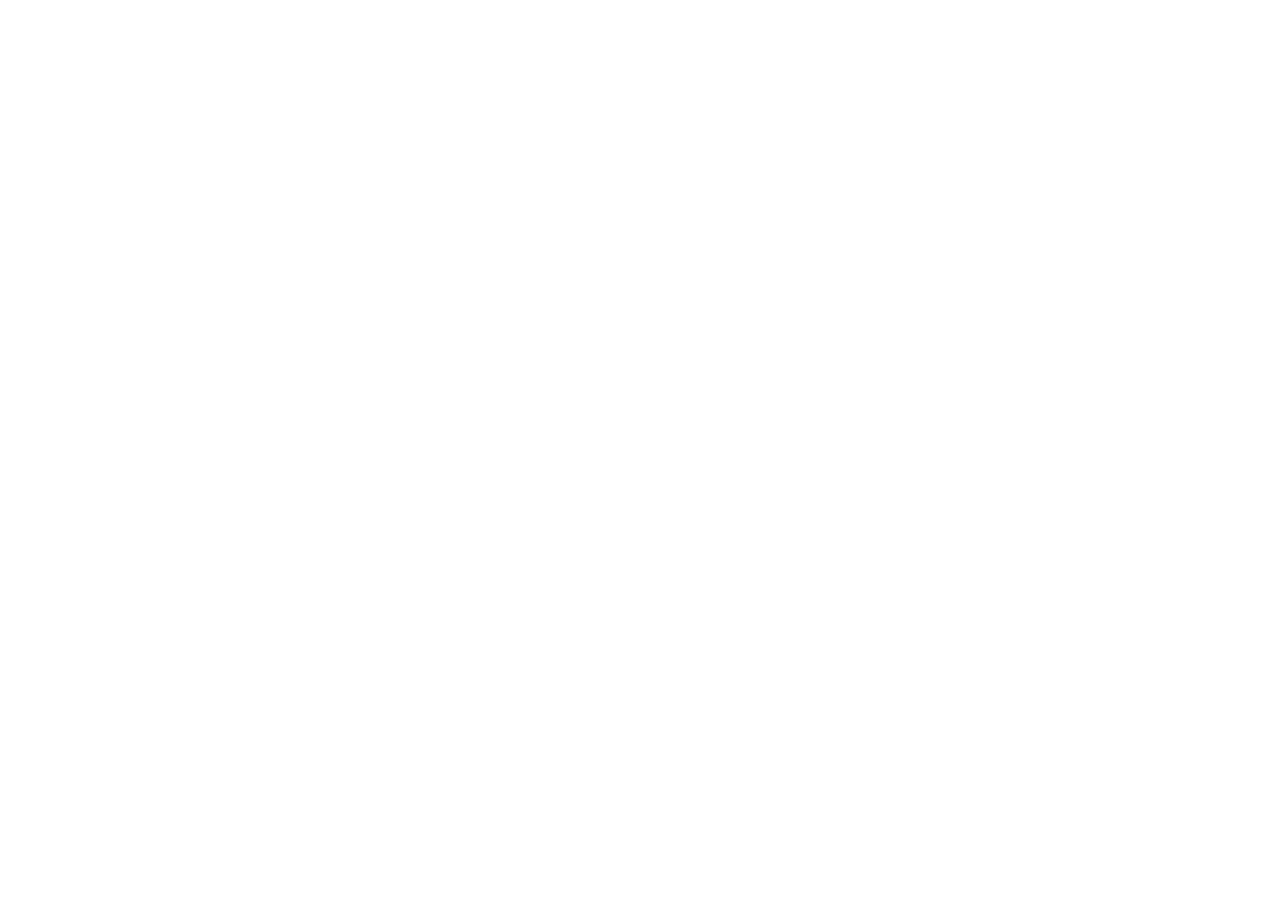
==== index.html @ d14795a8 "initialize" ====
<!DOCTYPE html>
<html lang="en">
  <head>
    <meta charset="UTF-8" />
    <meta http-equiv="X-UA-Compatible" content="IE=edge" />
    <meta name="viewport" content="width=device-width, initial-scale=1.0" />
    <link rel="stylesheet" href="style.css" />
    <title>Instagram Followers</title>
  </head>
  <body>
    <script src="app.js"></script>
  </body>
</html>
---- style.css ----
@import url('https://fonts.googleapis.com/css2?family=Open+Sans&display=swap');

*,
::after,
::before {
  margin: 0;
  padding: 0;
  box-sizing: border-box;
  border: 0;
  font-family: 'Open Sans', sans-serif;
}

body {
  width: 100%;
  height: 100vh;
}
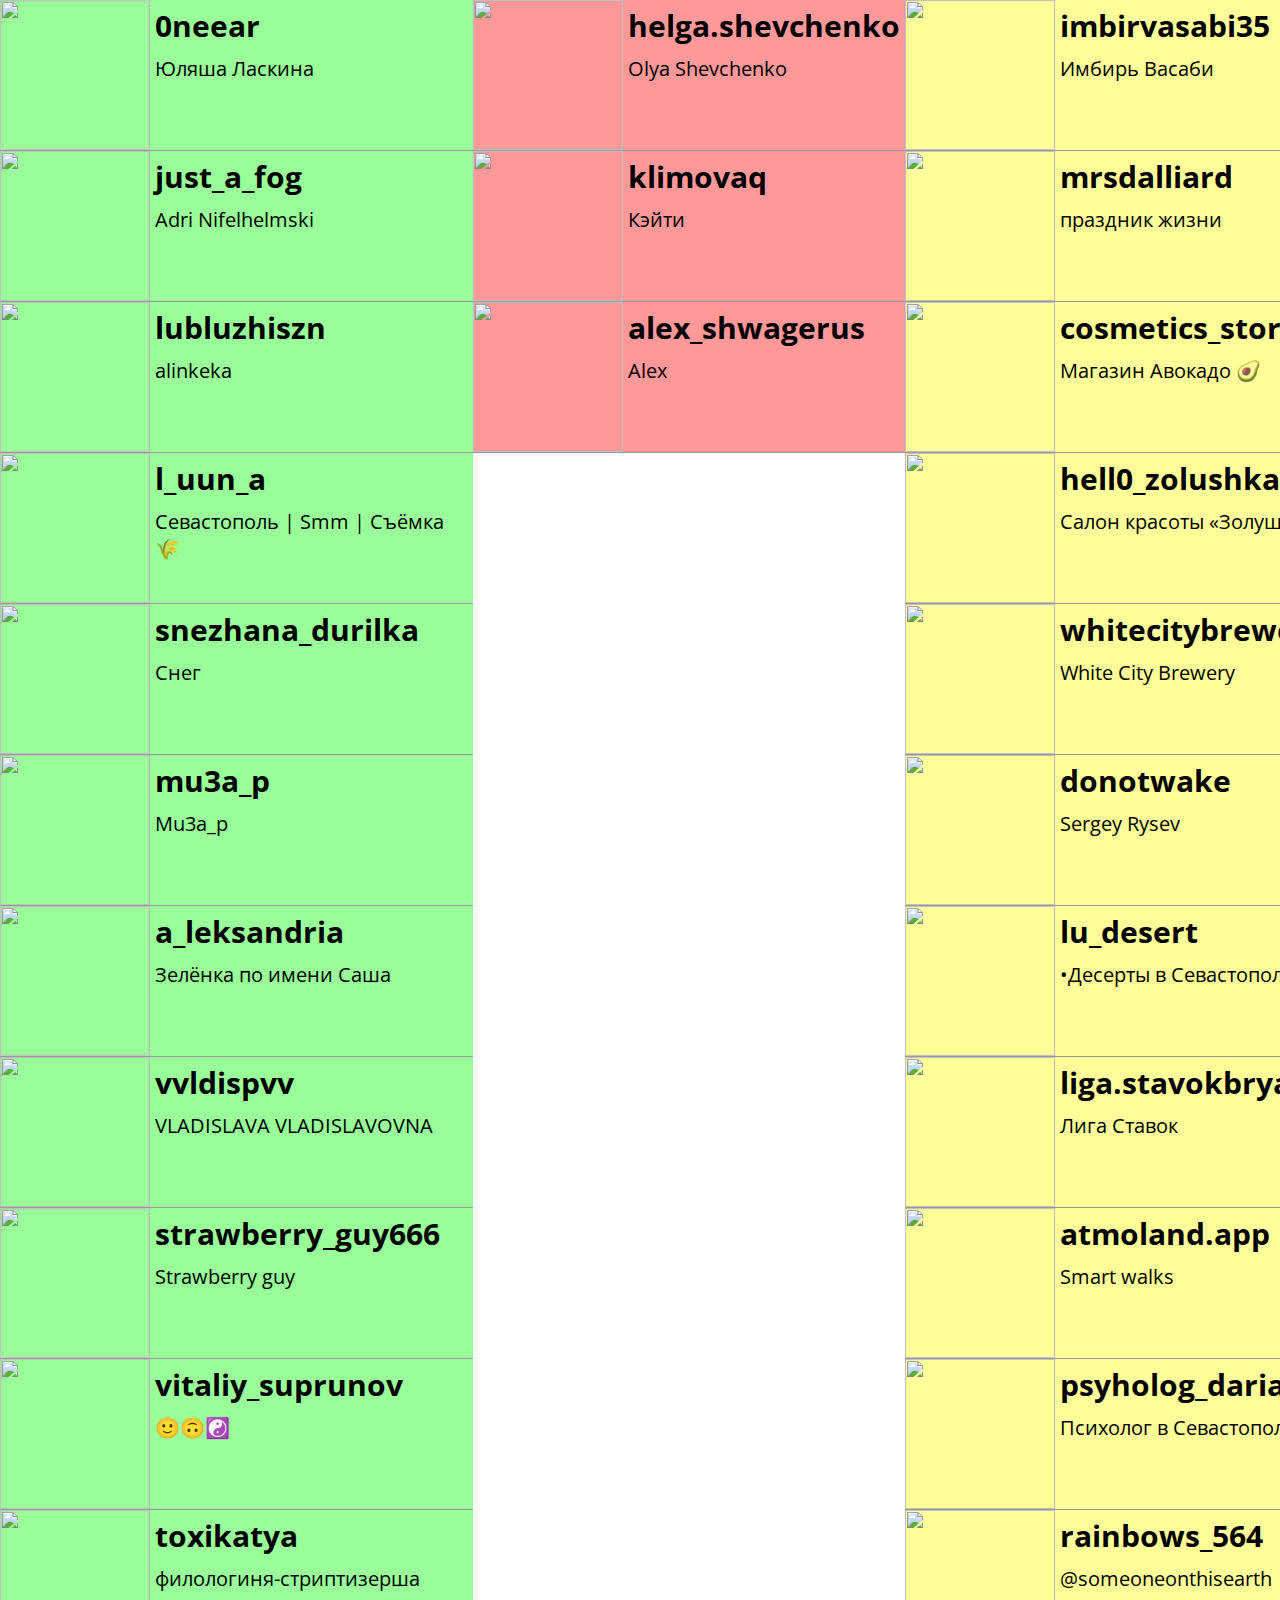
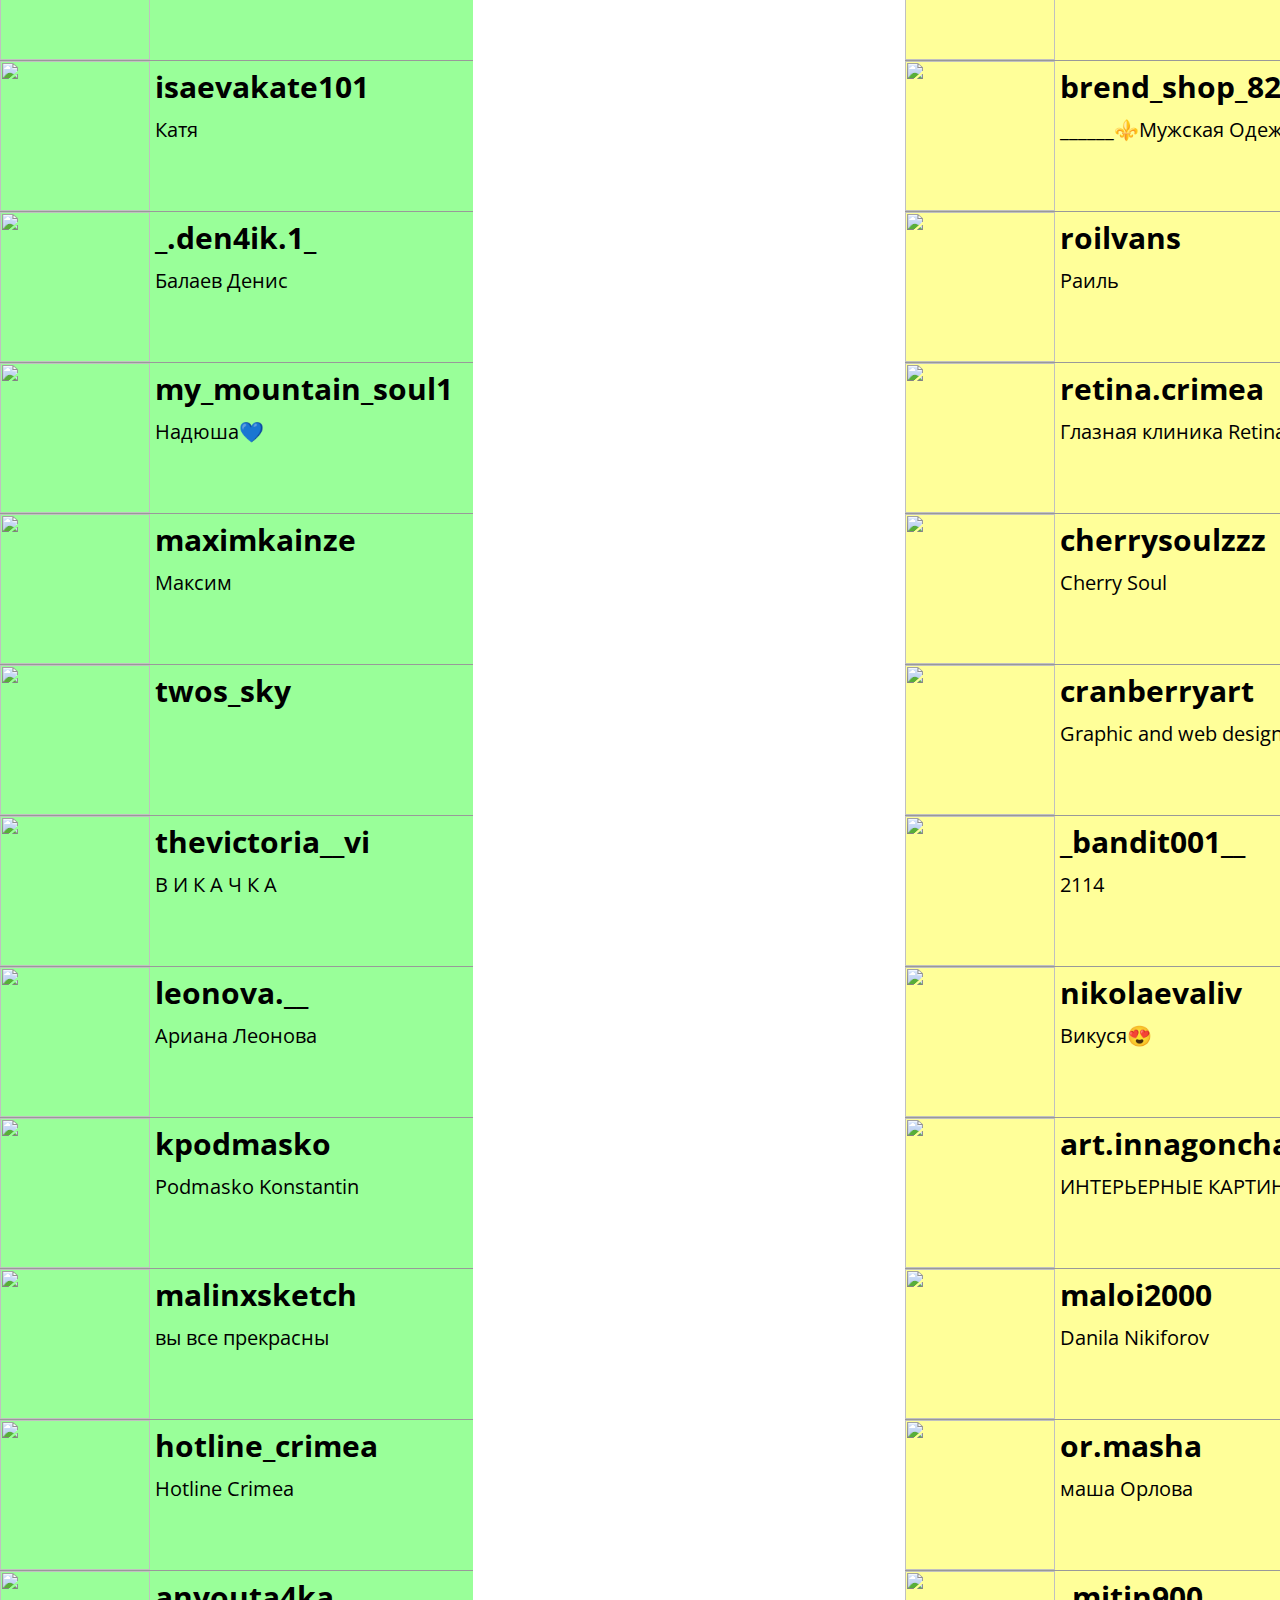
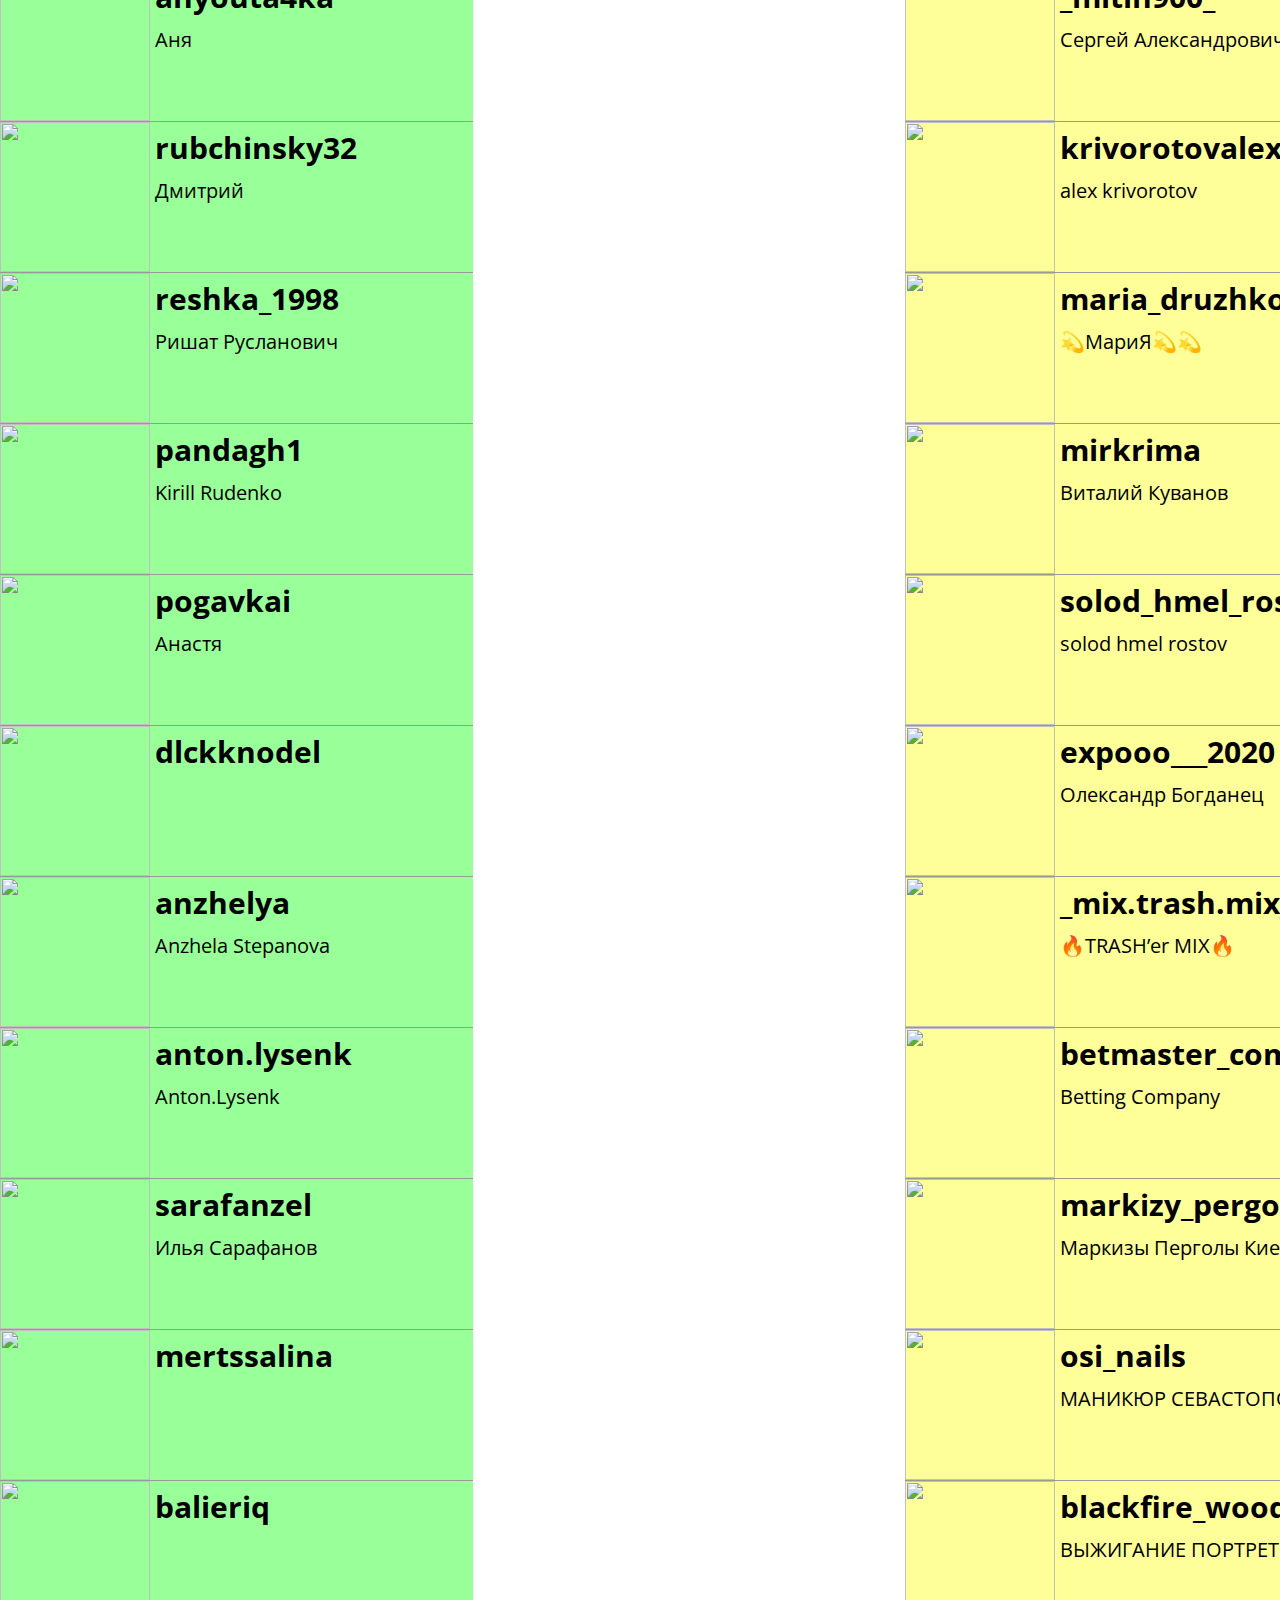
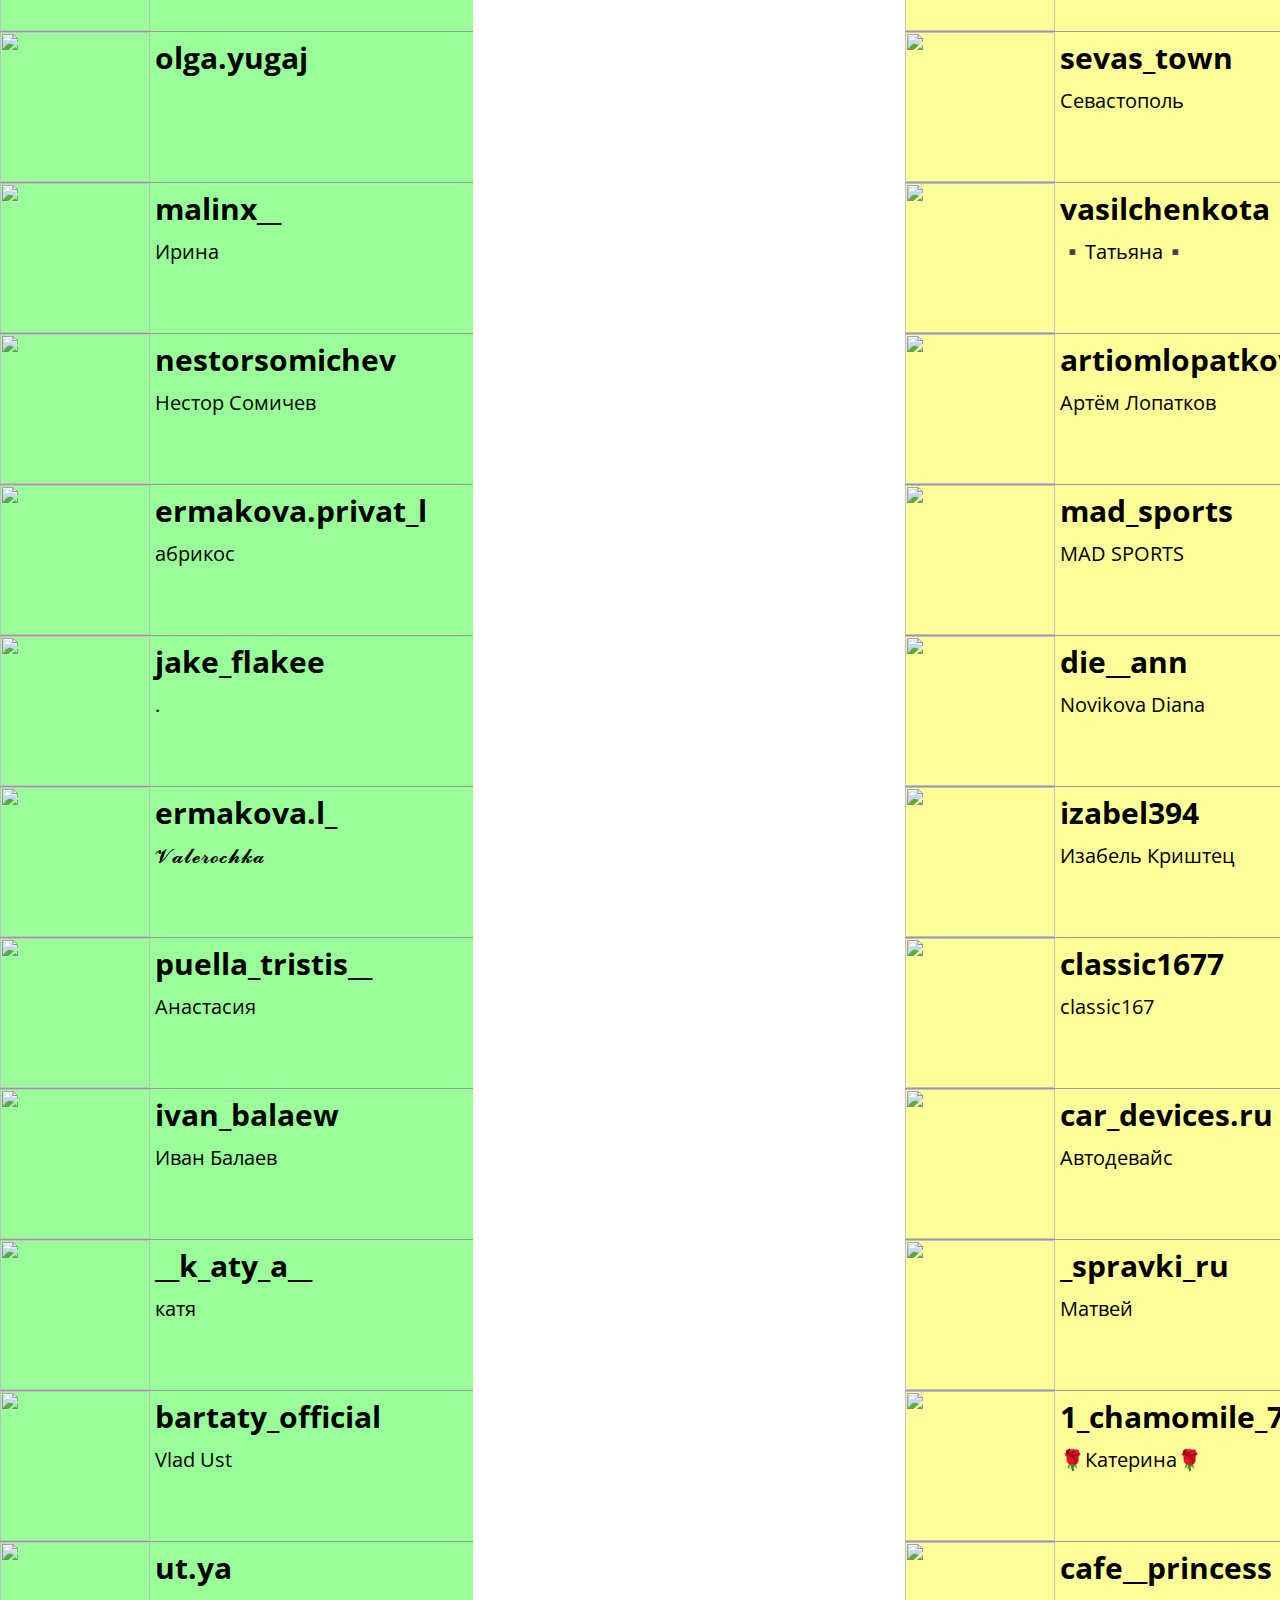
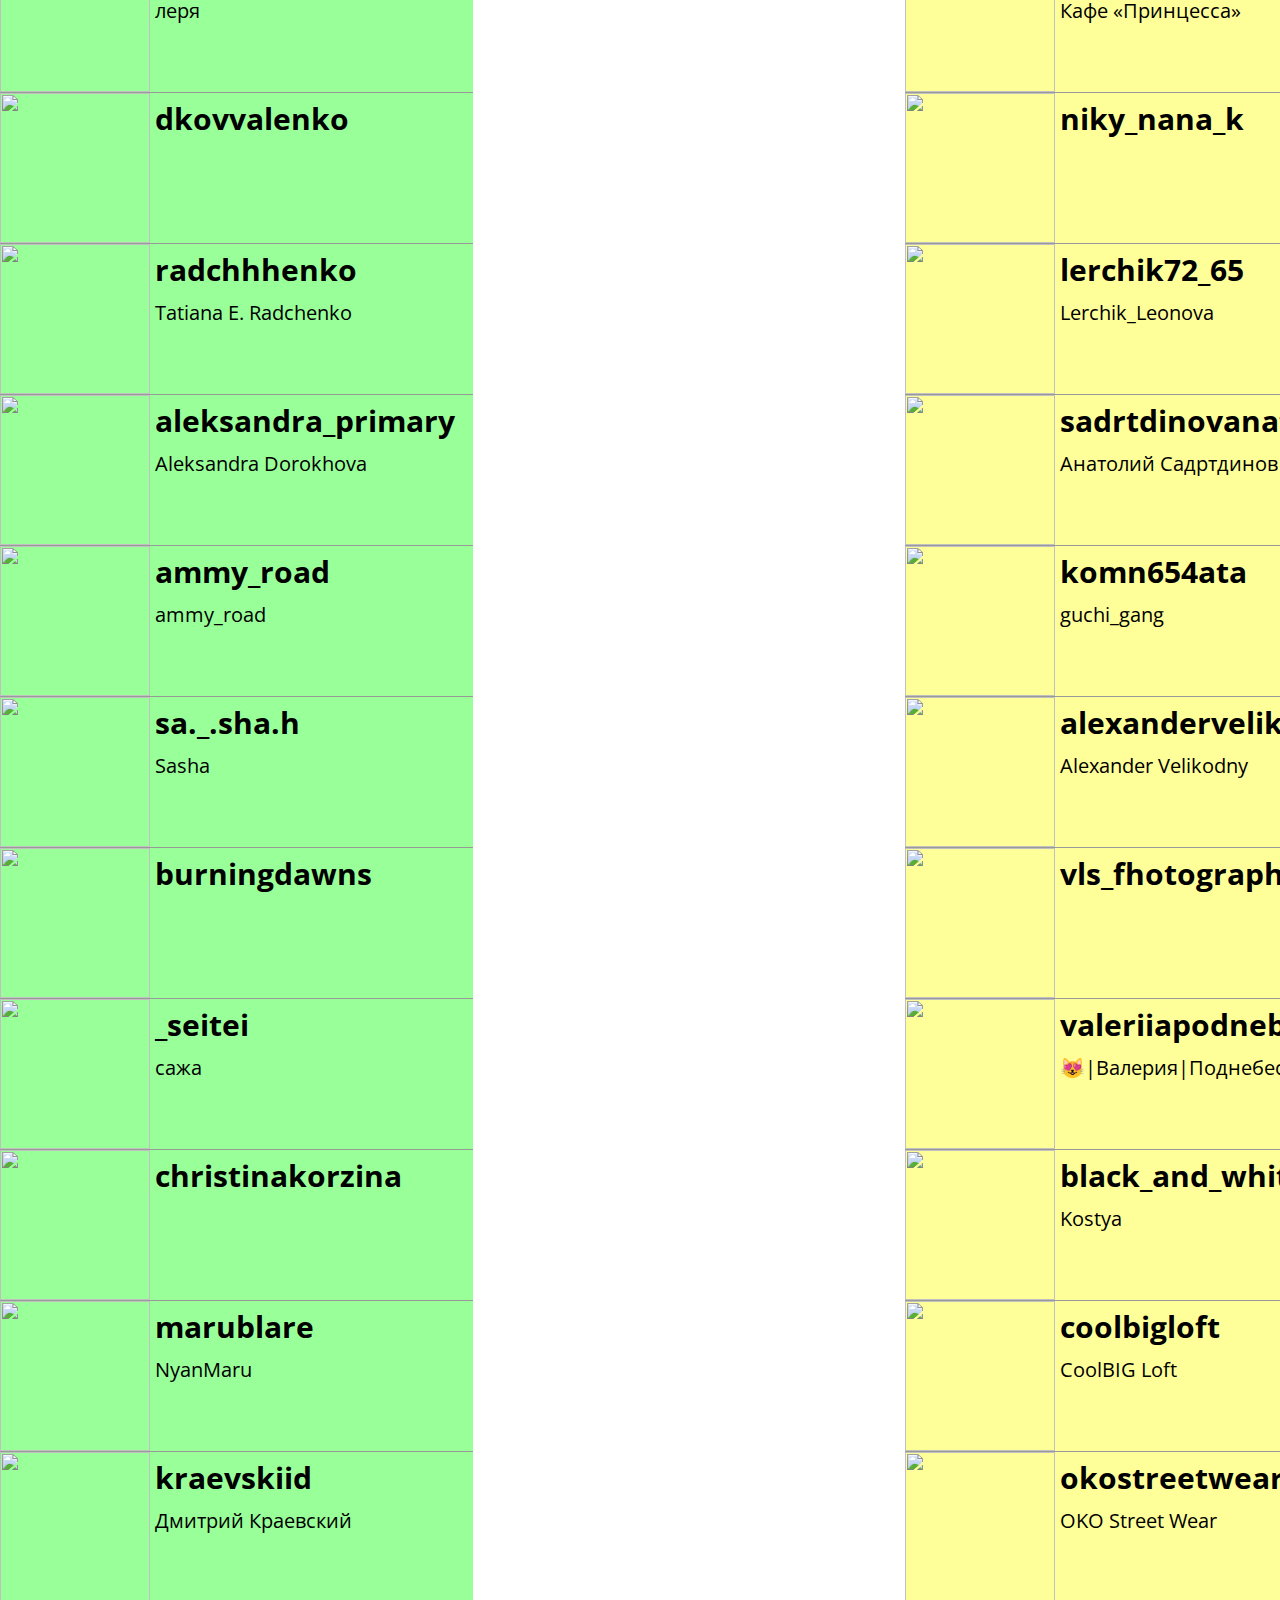
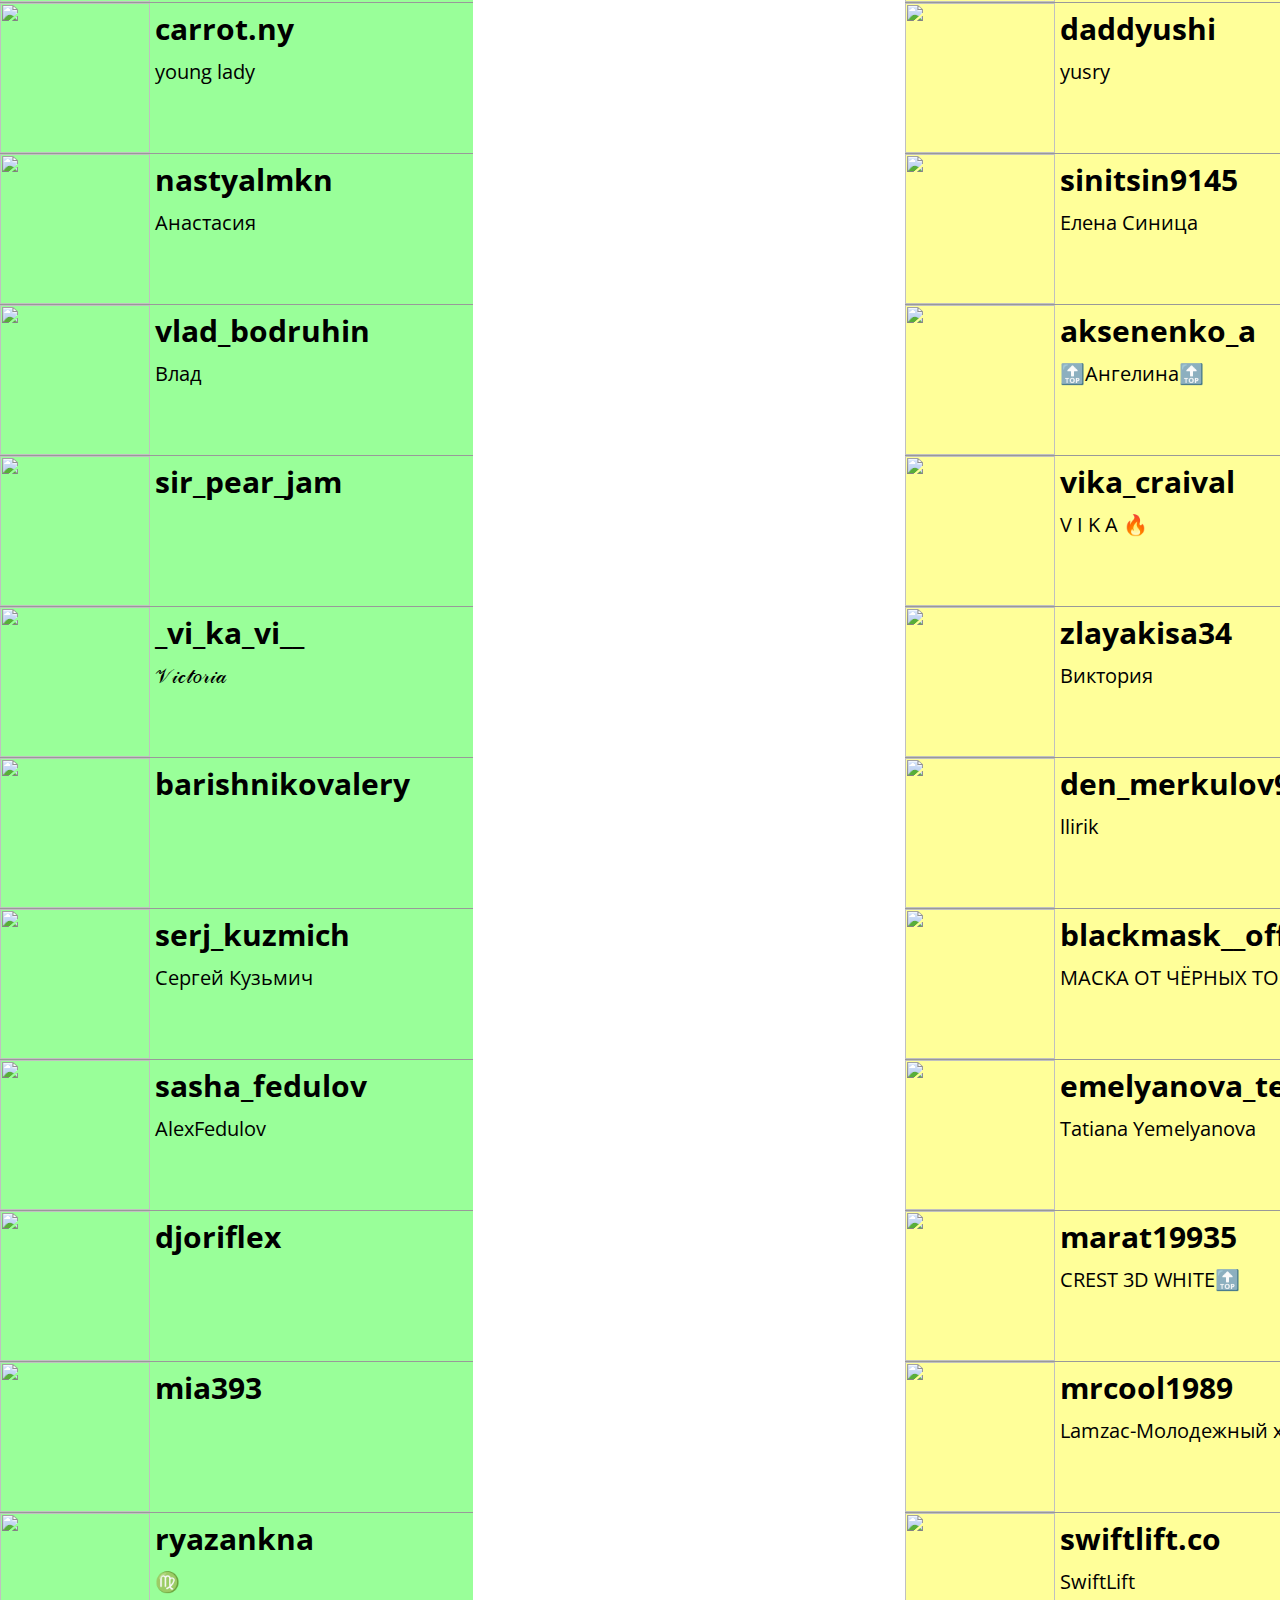
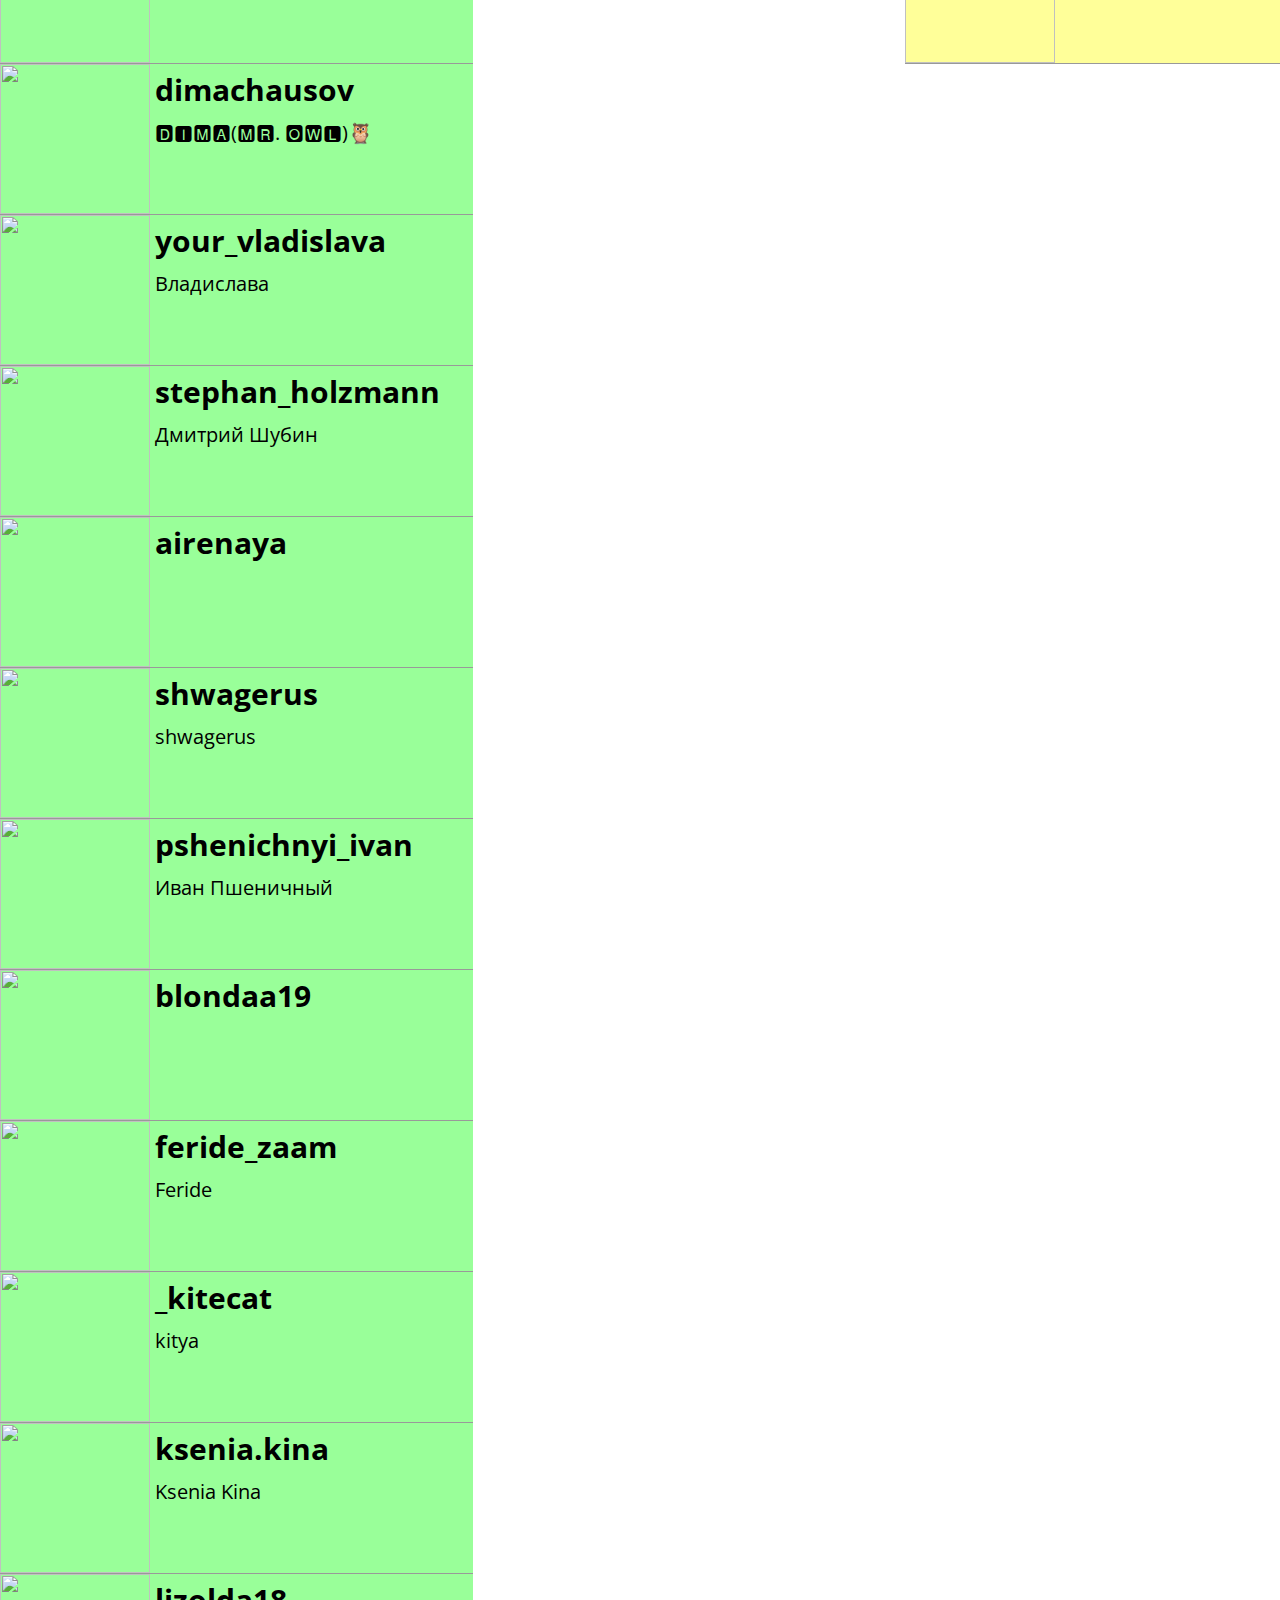
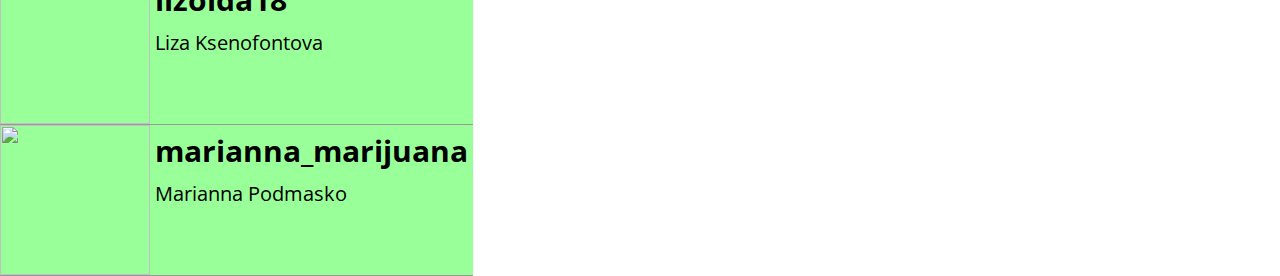
==== commit 68501474: "analize, display, but insert data are truly painful and manually" ====
--- a/index.html
+++ b/index.html
@@ -8,6 +8,13489 @@
     <title>Instagram Followers</title>
   </head>
   <body>
+    <main class="wrapper">
+      <div class="container" id="mutually"></div>
+      <div class="container" id="not-mutual"></div>
+      <div class="container" id="self-not-mutual"></div>
+    </main>
+
+    <div class="raw-data-followers">
+      <div class="_1XyCr">
+        <div>
+          <div class="eiUFA">
+            <div class="WaOAr"></div>
+            <h1 class="m82CD">Подписчики</h1>
+            <div class="WaOAr">
+              <button class="wpO6b" type="button">
+                <div class="QBdPU">
+                  <svg
+                    aria-label="Закрыть"
+                    class="_8-yf5"
+                    fill="#262626"
+                    height="24"
+                    role="img"
+                    viewBox="0 0 48 48"
+                    width="24"
+                  >
+                    <path
+                      clip-rule="evenodd"
+                      d="M41.1 9.1l-15 15L41 39c.6.6.6 1.5 0 2.1s-1.5.6-2.1 0L24 26.1l-14.9 15c-.6.6-1.5.6-2.1 0-.6-.6-.6-1.5 0-2.1l14.9-15-15-15c-.6-.6-.6-1.5 0-2.1s1.5-.6 2.1 0l15 15 15-15c.6-.6 1.5-.6 2.1 0 .6.6.6 1.6 0 2.2z"
+                      fill-rule="evenodd"
+                    ></path>
+                  </svg>
+                </div>
+              </button>
+            </div>
+          </div>
+        </div>
+        <div class="isgrP">
+          <ul class="jSC57 _6xe7A">
+            <div class="PZuss">
+              <li class="wo9IH">
+                <div class="uu6c_">
+                  <div class="t2ksc">
+                    <div class="Jv7Aj mArmR pZp3x">
+                      <div
+                        class="RR-M- h5uC0 SAvC5"
+                        aria-disabled="false"
+                        role="button"
+                        tabindex="0"
+                      >
+                        <canvas
+                          class="CfWVH"
+                          height="40"
+                          width="40"
+                          style="
+                            position: absolute;
+                            top: -5px;
+                            left: -5px;
+                            width: 40px;
+                            height: 40px;
+                          "
+                        ></canvas
+                        ><span
+                          class="_2dbep"
+                          role="link"
+                          tabindex="-1"
+                          style="width: 30px; height: 30px"
+                          ><img
+                            alt="Фото профиля imbirvasabi35"
+                            class="_6q-tv"
+                            crossorigin="anonymous"
+                            data-testid="user-avatar"
+                            draggable="false"
+                            src="https://scontent-arn2-1.cdninstagram.com/v/t51.2885-19/s150x150/180329092_569404680703512_1469952732629664030_n.jpg?_nc_ht=scontent-arn2-1.cdninstagram.com&amp;_nc_ohc=evElrWmYKRUAX9rgdn3&amp;edm=APQMUHMBAAAA&amp;ccb=7-4&amp;oh=e59689d5773cded754b074b6f3ded2f3&amp;oe=6117DDEF&amp;_nc_sid=e5d0a6"
+                        /></span>
+                      </div>
+                    </div>
+                    <div class="enpQJ">
+                      <div class="d7ByH">
+                        <span class="Jv7Aj mArmR MqpiF"
+                          ><a
+                            class="FPmhX notranslate _0imsa"
+                            title="imbirvasabi35"
+                            href="/imbirvasabi35/"
+                            tabindex="0"
+                            >imbirvasabi35</a
+                          ></span
+                        >
+                        <div class="AC7dP Igw0E IwRSH eGOV_ _4EzTm zQLcH">
+                          ·
+                        </div>
+                        <button class="sqdOP yWX7d y3zKF" type="button">
+                          <div class="_7UhW9 PIoXz qyrsm uL8Hv">
+                            Подписаться
+                          </div>
+                        </button>
+                      </div>
+                      <div class="wFPL8">Имбирь Васаби</div>
+                    </div>
+                  </div>
+                  <div class="Pkbci">
+                    <button class="sqdOP L3NKy _8A5w5" type="button">
+                      Удалить
+                    </button>
+                  </div>
+                </div>
+              </li>
+              <li class="wo9IH">
+                <div class="uu6c_">
+                  <div class="t2ksc">
+                    <div class="Jv7Aj mArmR pZp3x">
+                      <div
+                        class="RR-M- SAvC5"
+                        aria-disabled="true"
+                        role="button"
+                        tabindex="-1"
+                      >
+                        <canvas
+                          class="CfWVH"
+                          height="40"
+                          width="40"
+                          style="
+                            position: absolute;
+                            top: -5px;
+                            left: -5px;
+                            width: 40px;
+                            height: 40px;
+                          "
+                        ></canvas
+                        ><a
+                          class="_2dbep qNELH kIKUG"
+                          href="/mrsdalliard/"
+                          tabindex="0"
+                          style="width: 30px; height: 30px"
+                          ><img
+                            alt="Фото профиля mrsdalliard"
+                            class="_6q-tv"
+                            crossorigin="anonymous"
+                            data-testid="user-avatar"
+                            draggable="false"
+                            src="https://scontent-arn2-1.cdninstagram.com/v/t51.2885-19/s150x150/227408082_360952805692955_923609563643481300_n.jpg?_nc_ht=scontent-arn2-1.cdninstagram.com&amp;_nc_ohc=iQXL0wN9LgUAX8-f1fo&amp;edm=APQMUHMBAAAA&amp;ccb=7-4&amp;oh=277ddf2a41b170754a9aa0bd3dabf007&amp;oe=61185442&amp;_nc_sid=e5d0a6"
+                        /></a>
+                      </div>
+                    </div>
+                    <div class="enpQJ">
+                      <div class="d7ByH">
+                        <span class="Jv7Aj mArmR MqpiF"
+                          ><a
+                            class="FPmhX notranslate _0imsa"
+                            title="mrsdalliard"
+                            href="/mrsdalliard/"
+                            tabindex="0"
+                            >mrsdalliard</a
+                          ></span
+                        >
+                        <div class="AC7dP Igw0E IwRSH eGOV_ _4EzTm zQLcH">
+                          ·
+                        </div>
+                        <button class="sqdOP yWX7d y3zKF" type="button">
+                          <div class="_7UhW9 PIoXz qyrsm uL8Hv">
+                            Подписаться
+                          </div>
+                        </button>
+                      </div>
+                      <div class="wFPL8">праздник жизни</div>
+                    </div>
+                  </div>
+                  <div class="Pkbci">
+                    <button class="sqdOP L3NKy _8A5w5" type="button">
+                      Удалить
+                    </button>
+                  </div>
+                </div>
+              </li>
+              <li class="wo9IH">
+                <div class="uu6c_">
+                  <div class="t2ksc">
+                    <div class="Jv7Aj mArmR pZp3x">
+                      <div
+                        class="RR-M- SAvC5"
+                        aria-disabled="true"
+                        role="button"
+                        tabindex="-1"
+                      >
+                        <canvas
+                          class="CfWVH"
+                          height="40"
+                          width="40"
+                          style="
+                            position: absolute;
+                            top: -5px;
+                            left: -5px;
+                            width: 40px;
+                            height: 40px;
+                          "
+                        ></canvas
+                        ><a
+                          class="_2dbep qNELH kIKUG"
+                          href="/cosmetics_stores2021/"
+                          tabindex="0"
+                          style="width: 30px; height: 30px"
+                          ><img
+                            alt="Фото профиля cosmetics_stores2021"
+                            class="_6q-tv"
+                            crossorigin="anonymous"
+                            data-testid="user-avatar"
+                            draggable="false"
+                            src="https://scontent-arn2-1.cdninstagram.com/v/t51.2885-19/s150x150/145968519_775682093043240_7664933738100566695_n.jpg?_nc_ht=scontent-arn2-1.cdninstagram.com&amp;_nc_ohc=6PCdc05o-ncAX9exiCJ&amp;edm=APQMUHMBAAAA&amp;ccb=7-4&amp;oh=ee9d05b6e94c369fa572702f8adddec0&amp;oe=611709DA&amp;_nc_sid=e5d0a6"
+                        /></a>
+                      </div>
+                    </div>
+                    <div class="enpQJ">
+                      <div class="d7ByH">
+                        <span class="Jv7Aj mArmR MqpiF"
+                          ><a
+                            class="FPmhX notranslate _0imsa"
+                            title="cosmetics_stores2021"
+                            href="/cosmetics_stores2021/"
+                            tabindex="0"
+                            >cosmetics_stores2021</a
+                          ></span
+                        >
+                        <div class="AC7dP Igw0E IwRSH eGOV_ _4EzTm zQLcH">
+                          ·
+                        </div>
+                        <button class="sqdOP yWX7d y3zKF" type="button">
+                          <div class="_7UhW9 PIoXz qyrsm uL8Hv">
+                            Подписаться
+                          </div>
+                        </button>
+                      </div>
+                      <div class="wFPL8">Магазин Авокадо 🥑</div>
+                    </div>
+                  </div>
+                  <div class="Pkbci">
+                    <button class="sqdOP L3NKy _8A5w5" type="button">
+                      Удалить
+                    </button>
+                  </div>
+                </div>
+              </li>
+              <li class="wo9IH">
+                <div class="uu6c_">
+                  <div class="t2ksc">
+                    <div class="Jv7Aj mArmR pZp3x">
+                      <div
+                        class="RR-M- SAvC5"
+                        aria-disabled="true"
+                        role="button"
+                        tabindex="-1"
+                      >
+                        <canvas
+                          class="CfWVH"
+                          height="40"
+                          width="40"
+                          style="
+                            position: absolute;
+                            top: -5px;
+                            left: -5px;
+                            width: 40px;
+                            height: 40px;
+                          "
+                        ></canvas
+                        ><a
+                          class="_2dbep qNELH kIKUG"
+                          href="/hell0_zolushka/"
+                          tabindex="0"
+                          style="width: 30px; height: 30px"
+                          ><img
+                            alt="Фото профиля hell0_zolushka"
+                            class="_6q-tv"
+                            crossorigin="anonymous"
+                            data-testid="user-avatar"
+                            draggable="false"
+                            src="https://scontent-arn2-1.cdninstagram.com/v/t51.2885-19/s150x150/133360265_716789042332068_2525999395941742014_n.jpg?_nc_ht=scontent-arn2-1.cdninstagram.com&amp;_nc_ohc=Jc85x_tIEk8AX-KHfG-&amp;edm=APQMUHMBAAAA&amp;ccb=7-4&amp;oh=15dd5b509fea39d3616c4ca711b073e8&amp;oe=6117CAA1&amp;_nc_sid=e5d0a6"
+                        /></a>
+                      </div>
+                    </div>
+                    <div class="enpQJ">
+                      <div class="d7ByH">
+                        <span class="Jv7Aj mArmR MqpiF"
+                          ><a
+                            class="FPmhX notranslate _0imsa"
+                            title="hell0_zolushka"
+                            href="/hell0_zolushka/"
+                            tabindex="0"
+                            >hell0_zolushka</a
+                          ></span
+                        >
+                        <div class="AC7dP Igw0E IwRSH eGOV_ _4EzTm zQLcH">
+                          ·
+                        </div>
+                        <button class="sqdOP yWX7d y3zKF" type="button">
+                          <div class="_7UhW9 PIoXz qyrsm uL8Hv">
+                            Подписаться
+                          </div>
+                        </button>
+                      </div>
+                      <div class="wFPL8">Салон красоты «Золушка»</div>
+                    </div>
+                  </div>
+                  <div class="Pkbci">
+                    <button class="sqdOP L3NKy _8A5w5" type="button">
+                      Удалить
+                    </button>
+                  </div>
+                </div>
+              </li>
+              <li class="wo9IH">
+                <div class="uu6c_">
+                  <div class="t2ksc">
+                    <div class="Jv7Aj mArmR pZp3x">
+                      <div
+                        class="RR-M- SAvC5"
+                        aria-disabled="true"
+                        role="button"
+                        tabindex="-1"
+                      >
+                        <canvas
+                          class="CfWVH"
+                          height="40"
+                          width="40"
+                          style="
+                            position: absolute;
+                            top: -5px;
+                            left: -5px;
+                            width: 40px;
+                            height: 40px;
+                          "
+                        ></canvas
+                        ><a
+                          class="_2dbep qNELH kIKUG"
+                          href="/0neear/"
+                          tabindex="0"
+                          style="width: 30px; height: 30px"
+                          ><img
+                            alt="Фото профиля 0neear"
+                            class="_6q-tv"
+                            crossorigin="anonymous"
+                            data-testid="user-avatar"
+                            draggable="false"
+                            src="https://scontent-arn2-1.cdninstagram.com/v/t51.2885-19/s150x150/184537926_246516313899562_7796904362698515012_n.jpg?_nc_ht=scontent-arn2-1.cdninstagram.com&amp;_nc_ohc=ySSi82g1UAcAX8N-ddu&amp;edm=APQMUHMBAAAA&amp;ccb=7-4&amp;oh=6ff11214030ee865087c6ecd1046fab1&amp;oe=611709F8&amp;_nc_sid=e5d0a6"
+                        /></a>
+                      </div>
+                    </div>
+                    <div class="enpQJ">
+                      <div class="d7ByH">
+                        <span class="Jv7Aj mArmR MqpiF"
+                          ><a
+                            class="FPmhX notranslate _0imsa"
+                            title="0neear"
+                            href="/0neear/"
+                            tabindex="0"
+                            >0neear</a
+                          ></span
+                        >
+                      </div>
+                      <div class="wFPL8">Юляша Ласкина</div>
+                    </div>
+                  </div>
+                  <div class="Pkbci">
+                    <button class="sqdOP L3NKy _8A5w5" type="button">
+                      Удалить
+                    </button>
+                  </div>
+                </div>
+              </li>
+              <li class="wo9IH">
+                <div class="uu6c_">
+                  <div class="t2ksc">
+                    <div class="Jv7Aj mArmR pZp3x">
+                      <div
+                        class="RR-M- SAvC5"
+                        aria-disabled="true"
+                        role="button"
+                        tabindex="-1"
+                      >
+                        <canvas
+                          class="CfWVH"
+                          height="40"
+                          width="40"
+                          style="
+                            position: absolute;
+                            top: -5px;
+                            left: -5px;
+                            width: 40px;
+                            height: 40px;
+                          "
+                        ></canvas
+                        ><a
+                          class="_2dbep qNELH kIKUG"
+                          href="/just_a_fog/"
+                          tabindex="0"
+                          style="width: 30px; height: 30px"
+                          ><img
+                            alt="Фото профиля just_a_fog"
+                            class="_6q-tv"
+                            crossorigin="anonymous"
+                            data-testid="user-avatar"
+                            draggable="false"
+                            src="https://scontent-arn2-1.cdninstagram.com/v/t51.2885-19/s150x150/30603960_1758615260866522_6222269471340363776_n.jpg?_nc_ht=scontent-arn2-1.cdninstagram.com&amp;_nc_ohc=AeTWS5B_cYQAX8r_LLS&amp;edm=APQMUHMBAAAA&amp;ccb=7-4&amp;oh=d480154f2e16978840d40a8508ef614b&amp;oe=6117126A&amp;_nc_sid=e5d0a6"
+                        /></a>
+                      </div>
+                    </div>
+                    <div class="enpQJ">
+                      <div class="d7ByH">
+                        <span class="Jv7Aj mArmR MqpiF"
+                          ><a
+                            class="FPmhX notranslate _0imsa"
+                            title="just_a_fog"
+                            href="/just_a_fog/"
+                            tabindex="0"
+                            >just_a_fog</a
+                          ></span
+                        >
+                      </div>
+                      <div class="wFPL8">Adri Nifelhelmski</div>
+                    </div>
+                  </div>
+                  <div class="Pkbci">
+                    <button class="sqdOP L3NKy _8A5w5" type="button">
+                      Удалить
+                    </button>
+                  </div>
+                </div>
+              </li>
+              <li class="wo9IH">
+                <div class="uu6c_">
+                  <div class="t2ksc">
+                    <div class="Jv7Aj mArmR pZp3x">
+                      <div
+                        class="RR-M- h5uC0 SAvC5"
+                        aria-disabled="false"
+                        role="button"
+                        tabindex="0"
+                      >
+                        <canvas
+                          class="CfWVH"
+                          height="38"
+                          width="38"
+                          style="
+                            position: absolute;
+                            top: -4px;
+                            left: -4px;
+                            width: 38px;
+                            height: 38px;
+                          "
+                        ></canvas
+                        ><span
+                          class="_2dbep"
+                          role="link"
+                          tabindex="-1"
+                          style="width: 30px; height: 30px"
+                          ><img
+                            alt="Фото профиля lubluzhiszn"
+                            class="_6q-tv"
+                            crossorigin="anonymous"
+                            data-testid="user-avatar"
+                            draggable="false"
+                            src="https://scontent-arn2-1.cdninstagram.com/v/t51.2885-19/s150x150/164803110_3504257463133083_5340932767230702007_n.jpg?_nc_ht=scontent-arn2-1.cdninstagram.com&amp;_nc_ohc=tszGHsIiyzQAX-Iw6Ex&amp;tn=latRsSzzr3vSz5H0&amp;edm=APQMUHMBAAAA&amp;ccb=7-4&amp;oh=6d9d52aea0ba85e0bbb0f5a83b68613c&amp;oe=6117FFD9&amp;_nc_sid=e5d0a6"
+                        /></span>
+                      </div>
+                    </div>
+                    <div class="enpQJ">
+                      <div class="d7ByH">
+                        <span class="Jv7Aj mArmR MqpiF"
+                          ><a
+                            class="FPmhX notranslate _0imsa"
+                            title="lubluzhiszn"
+                            href="/lubluzhiszn/"
+                            tabindex="0"
+                            >lubluzhiszn</a
+                          ></span
+                        >
+                      </div>
+                      <div class="wFPL8">alinkeka</div>
+                    </div>
+                  </div>
+                  <div class="Pkbci">
+                    <button class="sqdOP L3NKy _8A5w5" type="button">
+                      Удалить
+                    </button>
+                  </div>
+                </div>
+              </li>
+              <li class="wo9IH">
+                <div class="uu6c_">
+                  <div class="t2ksc">
+                    <div class="Jv7Aj mArmR pZp3x">
+                      <div
+                        class="RR-M- h5uC0 SAvC5"
+                        aria-disabled="false"
+                        role="button"
+                        tabindex="0"
+                      >
+                        <canvas
+                          class="CfWVH"
+                          height="38"
+                          width="38"
+                          style="
+                            position: absolute;
+                            top: -4px;
+                            left: -4px;
+                            width: 38px;
+                            height: 38px;
+                          "
+                        ></canvas
+                        ><span
+                          class="_2dbep"
+                          role="link"
+                          tabindex="-1"
+                          style="width: 30px; height: 30px"
+                          ><img
+                            alt="Фото профиля l_uun_a"
+                            class="_6q-tv"
+                            crossorigin="anonymous"
+                            data-testid="user-avatar"
+                            draggable="false"
+                            src="https://scontent-arn2-1.cdninstagram.com/v/t51.2885-19/s150x150/183075948_972040913543459_9107039762472688359_n.jpg?_nc_ht=scontent-arn2-1.cdninstagram.com&amp;_nc_ohc=Pn2_ZyZz1tIAX9ceILQ&amp;edm=APQMUHMBAAAA&amp;ccb=7-4&amp;oh=e14d7ca33845826af373eed4bf8fdabc&amp;oe=61180531&amp;_nc_sid=e5d0a6"
+                        /></span>
+                      </div>
+                    </div>
+                    <div class="enpQJ">
+                      <div class="d7ByH">
+                        <span class="Jv7Aj mArmR MqpiF"
+                          ><a
+                            class="FPmhX notranslate _0imsa"
+                            title="l_uun_a"
+                            href="/l_uun_a/"
+                            tabindex="0"
+                            >l_uun_a</a
+                          ></span
+                        >
+                      </div>
+                      <div class="wFPL8">Севастополь | Smm | Съёмка 🌾</div>
+                    </div>
+                  </div>
+                  <div class="Pkbci">
+                    <button class="sqdOP L3NKy _8A5w5" type="button">
+                      Удалить
+                    </button>
+                  </div>
+                </div>
+              </li>
+              <li class="wo9IH">
+                <div class="uu6c_">
+                  <div class="t2ksc">
+                    <div class="Jv7Aj mArmR pZp3x">
+                      <div
+                        class="RR-M- SAvC5"
+                        aria-disabled="true"
+                        role="button"
+                        tabindex="-1"
+                      >
+                        <canvas
+                          class="CfWVH"
+                          height="40"
+                          width="40"
+                          style="
+                            position: absolute;
+                            top: -5px;
+                            left: -5px;
+                            width: 40px;
+                            height: 40px;
+                          "
+                        ></canvas
+                        ><a
+                          class="_2dbep qNELH kIKUG"
+                          href="/snezhana_durilka/"
+                          tabindex="0"
+                          style="width: 30px; height: 30px"
+                          ><img
+                            alt="Фото профиля snezhana_durilka"
+                            class="_6q-tv"
+                            crossorigin="anonymous"
+                            data-testid="user-avatar"
+                            draggable="false"
+                            src="https://scontent-arn2-1.cdninstagram.com/v/t51.2885-19/s150x150/203070028_977429073095148_1571495941757813723_n.jpg?_nc_ht=scontent-arn2-1.cdninstagram.com&amp;_nc_ohc=XPM6IwEfVwEAX-vbi3q&amp;edm=APQMUHMBAAAA&amp;ccb=7-4&amp;oh=80e122b01efcc252f1c9c3ab57727fe8&amp;oe=6117A09B&amp;_nc_sid=e5d0a6"
+                        /></a>
+                      </div>
+                    </div>
+                    <div class="enpQJ">
+                      <div class="d7ByH">
+                        <span class="Jv7Aj mArmR MqpiF"
+                          ><a
+                            class="FPmhX notranslate _0imsa"
+                            title="snezhana_durilka"
+                            href="/snezhana_durilka/"
+                            tabindex="0"
+                            >snezhana_durilka</a
+                          ></span
+                        >
+                      </div>
+                      <div class="wFPL8">Снег</div>
+                    </div>
+                  </div>
+                  <div class="Pkbci">
+                    <button class="sqdOP L3NKy _8A5w5" type="button">
+                      Удалить
+                    </button>
+                  </div>
+                </div>
+              </li>
+              <li class="wo9IH">
+                <div class="uu6c_">
+                  <div class="t2ksc">
+                    <div class="Jv7Aj mArmR pZp3x">
+                      <div
+                        class="RR-M- SAvC5"
+                        aria-disabled="true"
+                        role="button"
+                        tabindex="-1"
+                      >
+                        <canvas
+                          class="CfWVH"
+                          height="40"
+                          width="40"
+                          style="
+                            position: absolute;
+                            top: -5px;
+                            left: -5px;
+                            width: 40px;
+                            height: 40px;
+                          "
+                        ></canvas
+                        ><a
+                          class="_2dbep qNELH kIKUG"
+                          href="/whitecitybrewery/"
+                          tabindex="0"
+                          style="width: 30px; height: 30px"
+                          ><img
+                            alt="Фото профиля whitecitybrewery"
+                            class="_6q-tv"
+                            crossorigin="anonymous"
+                            data-testid="user-avatar"
+                            draggable="false"
+                            src="https://scontent-arn2-1.cdninstagram.com/v/t51.2885-19/s150x150/77358444_797949850653566_7830774387715342336_n.jpg?_nc_ht=scontent-arn2-1.cdninstagram.com&amp;_nc_ohc=RFF_O1KfuRgAX-9ossJ&amp;edm=APQMUHMBAAAA&amp;ccb=7-4&amp;oh=b418c8e19fcc6ad491cfc64812cc8cab&amp;oe=61180541&amp;_nc_sid=e5d0a6"
+                        /></a>
+                      </div>
+                    </div>
+                    <div class="enpQJ">
+                      <div class="d7ByH">
+                        <span class="Jv7Aj mArmR MqpiF"
+                          ><a
+                            class="FPmhX notranslate _0imsa"
+                            title="whitecitybrewery"
+                            href="/whitecitybrewery/"
+                            tabindex="0"
+                            >whitecitybrewery</a
+                          ></span
+                        >
+                        <div class="AC7dP Igw0E IwRSH eGOV_ _4EzTm zQLcH">
+                          ·
+                        </div>
+                        <button class="sqdOP yWX7d y3zKF" type="button">
+                          <div class="_7UhW9 PIoXz qyrsm uL8Hv">
+                            Подписаться
+                          </div>
+                        </button>
+                      </div>
+                      <div class="wFPL8">White City Brewery</div>
+                    </div>
+                  </div>
+                  <div class="Pkbci">
+                    <button class="sqdOP L3NKy _8A5w5" type="button">
+                      Удалить
+                    </button>
+                  </div>
+                </div>
+              </li>
+              <li class="wo9IH">
+                <div class="uu6c_">
+                  <div class="t2ksc">
+                    <div class="Jv7Aj mArmR pZp3x">
+                      <div
+                        class="RR-M- h5uC0 SAvC5"
+                        aria-disabled="false"
+                        role="button"
+                        tabindex="0"
+                      >
+                        <canvas
+                          class="CfWVH"
+                          height="40"
+                          width="40"
+                          style="
+                            position: absolute;
+                            top: -5px;
+                            left: -5px;
+                            width: 40px;
+                            height: 40px;
+                          "
+                        ></canvas
+                        ><span
+                          class="_2dbep"
+                          role="link"
+                          tabindex="-1"
+                          style="width: 30px; height: 30px"
+                          ><img
+                            alt="Фото профиля donotwake"
+                            class="_6q-tv"
+                            crossorigin="anonymous"
+                            data-testid="user-avatar"
+                            draggable="false"
+                            src="https://scontent-arn2-1.cdninstagram.com/v/t51.2885-19/s150x150/186929117_989836348492853_900239201083827780_n.jpg?_nc_ht=scontent-arn2-1.cdninstagram.com&amp;_nc_ohc=YBJO0ualJH0AX8KFZpd&amp;tn=latRsSzzr3vSz5H0&amp;edm=APQMUHMBAAAA&amp;ccb=7-4&amp;oh=03d55b7d163c6d9f5d18495cec918e35&amp;oe=61171427&amp;_nc_sid=e5d0a6"
+                        /></span>
+                      </div>
+                    </div>
+                    <div class="enpQJ">
+                      <div class="d7ByH">
+                        <span class="Jv7Aj mArmR MqpiF"
+                          ><a
+                            class="FPmhX notranslate _0imsa"
+                            title="donotwake"
+                            href="/donotwake/"
+                            tabindex="0"
+                            >donotwake</a
+                          ></span
+                        >
+                        <div class="AC7dP Igw0E IwRSH eGOV_ _4EzTm zQLcH">
+                          ·
+                        </div>
+                        <button class="sqdOP yWX7d y3zKF" type="button">
+                          <div class="_7UhW9 PIoXz qyrsm uL8Hv">
+                            Подписаться
+                          </div>
+                        </button>
+                      </div>
+                      <div class="wFPL8">Sergey Rysev</div>
+                    </div>
+                  </div>
+                  <div class="Pkbci">
+                    <button class="sqdOP L3NKy _8A5w5" type="button">
+                      Удалить
+                    </button>
+                  </div>
+                </div>
+              </li>
+              <li class="wo9IH">
+                <div class="uu6c_">
+                  <div class="t2ksc">
+                    <div class="Jv7Aj mArmR pZp3x">
+                      <div
+                        class="RR-M- h5uC0 SAvC5"
+                        aria-disabled="false"
+                        role="button"
+                        tabindex="0"
+                      >
+                        <canvas
+                          class="CfWVH"
+                          height="38"
+                          width="38"
+                          style="
+                            position: absolute;
+                            top: -4px;
+                            left: -4px;
+                            width: 38px;
+                            height: 38px;
+                          "
+                        ></canvas
+                        ><span
+                          class="_2dbep"
+                          role="link"
+                          tabindex="-1"
+                          style="width: 30px; height: 30px"
+                          ><img
+                            alt="Фото профиля mu3a_p"
+                            class="_6q-tv"
+                            crossorigin="anonymous"
+                            data-testid="user-avatar"
+                            draggable="false"
+                            src="https://scontent-arn2-1.cdninstagram.com/v/t51.2885-19/s150x150/177017964_316751903152415_2378637785854992307_n.jpg?_nc_ht=scontent-arn2-1.cdninstagram.com&amp;_nc_ohc=mFNodxoosG8AX8fmh5k&amp;edm=APQMUHMBAAAA&amp;ccb=7-4&amp;oh=7905b1105d2efe59fdbff2f191575352&amp;oe=6118902F&amp;_nc_sid=e5d0a6"
+                        /></span>
+                      </div>
+                    </div>
+                    <div class="enpQJ">
+                      <div class="d7ByH">
+                        <span class="Jv7Aj mArmR MqpiF"
+                          ><a
+                            class="FPmhX notranslate _0imsa"
+                            title="mu3a_p"
+                            href="/mu3a_p/"
+                            tabindex="0"
+                            >mu3a_p</a
+                          ></span
+                        >
+                      </div>
+                      <div class="wFPL8">Mu3a_p</div>
+                    </div>
+                  </div>
+                  <div class="Pkbci">
+                    <button class="sqdOP L3NKy _8A5w5" type="button">
+                      Удалить
+                    </button>
+                  </div>
+                </div>
+              </li>
+              <li class="wo9IH">
+                <div class="uu6c_">
+                  <div class="t2ksc">
+                    <div class="Jv7Aj mArmR pZp3x">
+                      <div
+                        class="RR-M- SAvC5"
+                        aria-disabled="true"
+                        role="button"
+                        tabindex="-1"
+                      >
+                        <canvas
+                          class="CfWVH"
+                          height="40"
+                          width="40"
+                          style="
+                            position: absolute;
+                            top: -5px;
+                            left: -5px;
+                            width: 40px;
+                            height: 40px;
+                          "
+                        ></canvas
+                        ><a
+                          class="_2dbep qNELH kIKUG"
+                          href="/lu_desert/"
+                          tabindex="0"
+                          style="width: 30px; height: 30px"
+                          ><img
+                            alt="Фото профиля lu_desert"
+                            class="_6q-tv"
+                            crossorigin="anonymous"
+                            data-testid="user-avatar"
+                            draggable="false"
+                            src="https://scontent-arn2-1.cdninstagram.com/v/t51.2885-19/s150x150/122807168_100890185142802_5397680618328449245_n.jpg?_nc_ht=scontent-arn2-1.cdninstagram.com&amp;_nc_ohc=q8uMniljT-MAX_0Bb6C&amp;edm=APQMUHMBAAAA&amp;ccb=7-4&amp;oh=da26561d6c41fa2c2b8afcfb913b652a&amp;oe=6118B583&amp;_nc_sid=e5d0a6"
+                        /></a>
+                      </div>
+                    </div>
+                    <div class="enpQJ">
+                      <div class="d7ByH">
+                        <span class="Jv7Aj mArmR MqpiF"
+                          ><a
+                            class="FPmhX notranslate _0imsa"
+                            title="lu_desert"
+                            href="/lu_desert/"
+                            tabindex="0"
+                            >lu_desert</a
+                          ></span
+                        >
+                        <div class="AC7dP Igw0E IwRSH eGOV_ _4EzTm zQLcH">
+                          ·
+                        </div>
+                        <button class="sqdOP yWX7d y3zKF" type="button">
+                          <div class="_7UhW9 PIoXz qyrsm uL8Hv">
+                            Подписаться
+                          </div>
+                        </button>
+                      </div>
+                      <div class="wFPL8">•Десерты в Севастополе•</div>
+                    </div>
+                  </div>
+                  <div class="Pkbci">
+                    <button class="sqdOP L3NKy _8A5w5" type="button">
+                      Удалить
+                    </button>
+                  </div>
+                </div>
+              </li>
+              <li class="wo9IH">
+                <div class="uu6c_">
+                  <div class="t2ksc">
+                    <div class="Jv7Aj mArmR pZp3x">
+                      <div
+                        class="RR-M- SAvC5"
+                        aria-disabled="true"
+                        role="button"
+                        tabindex="-1"
+                      >
+                        <canvas
+                          class="CfWVH"
+                          height="40"
+                          width="40"
+                          style="
+                            position: absolute;
+                            top: -5px;
+                            left: -5px;
+                            width: 40px;
+                            height: 40px;
+                          "
+                        ></canvas
+                        ><a
+                          class="_2dbep qNELH kIKUG"
+                          href="/liga.stavokbryansk/"
+                          tabindex="0"
+                          style="width: 30px; height: 30px"
+                          ><img
+                            alt="Фото профиля liga.stavokbryansk"
+                            class="_6q-tv"
+                            crossorigin="anonymous"
+                            data-testid="user-avatar"
+                            draggable="false"
+                            src="https://scontent-arn2-1.cdninstagram.com/v/t51.2885-19/s150x150/151111588_3760435193991627_6004726480147241099_n.jpg?_nc_ht=scontent-arn2-1.cdninstagram.com&amp;_nc_ohc=h_dNqC1fVC4AX8CrTI_&amp;edm=APQMUHMBAAAA&amp;ccb=7-4&amp;oh=d940a1622a1902b6bce65a8fa0ac1fb5&amp;oe=61184F68&amp;_nc_sid=e5d0a6"
+                        /></a>
+                      </div>
+                    </div>
+                    <div class="enpQJ">
+                      <div class="d7ByH">
+                        <span class="Jv7Aj mArmR MqpiF"
+                          ><a
+                            class="FPmhX notranslate _0imsa"
+                            title="liga.stavokbryansk"
+                            href="/liga.stavokbryansk/"
+                            tabindex="0"
+                            >liga.stavokbryansk</a
+                          ></span
+                        >
+                        <div class="AC7dP Igw0E IwRSH eGOV_ _4EzTm zQLcH">
+                          ·
+                        </div>
+                        <button class="sqdOP yWX7d y3zKF" type="button">
+                          <div class="_7UhW9 PIoXz qyrsm uL8Hv">
+                            Подписаться
+                          </div>
+                        </button>
+                      </div>
+                      <div class="wFPL8">Лига Ставок</div>
+                    </div>
+                  </div>
+                  <div class="Pkbci">
+                    <button class="sqdOP L3NKy _8A5w5" type="button">
+                      Удалить
+                    </button>
+                  </div>
+                </div>
+              </li>
+              <li class="wo9IH">
+                <div class="uu6c_">
+                  <div class="t2ksc">
+                    <div class="Jv7Aj mArmR pZp3x">
+                      <div
+                        class="RR-M- h5uC0 SAvC5"
+                        aria-disabled="false"
+                        role="button"
+                        tabindex="0"
+                      >
+                        <canvas
+                          class="CfWVH"
+                          height="38"
+                          width="38"
+                          style="
+                            position: absolute;
+                            top: -4px;
+                            left: -4px;
+                            width: 38px;
+                            height: 38px;
+                          "
+                        ></canvas
+                        ><span
+                          class="_2dbep"
+                          role="link"
+                          tabindex="-1"
+                          style="width: 30px; height: 30px"
+                          ><img
+                            alt="Фото профиля a_leksandria"
+                            class="_6q-tv"
+                            crossorigin="anonymous"
+                            data-testid="user-avatar"
+                            draggable="false"
+                            src="https://scontent-arn2-1.cdninstagram.com/v/t51.2885-19/s150x150/120994382_349400932936352_2754948401831654867_n.jpg?_nc_ht=scontent-arn2-1.cdninstagram.com&amp;_nc_ohc=jixKmt-78BwAX-Fx5zq&amp;edm=APQMUHMBAAAA&amp;ccb=7-4&amp;oh=cd08716de3caccca38f600b47aa746f5&amp;oe=6116F4A3&amp;_nc_sid=e5d0a6"
+                        /></span>
+                      </div>
+                    </div>
+                    <div class="enpQJ">
+                      <div class="d7ByH">
+                        <span class="Jv7Aj mArmR MqpiF"
+                          ><a
+                            class="FPmhX notranslate _0imsa"
+                            title="a_leksandria"
+                            href="/a_leksandria/"
+                            tabindex="0"
+                            >a_leksandria</a
+                          ></span
+                        >
+                      </div>
+                      <div class="wFPL8">Зелёнка по имени Саша</div>
+                    </div>
+                  </div>
+                  <div class="Pkbci">
+                    <button class="sqdOP L3NKy _8A5w5" type="button">
+                      Удалить
+                    </button>
+                  </div>
+                </div>
+              </li>
+              <li class="wo9IH">
+                <div class="uu6c_">
+                  <div class="t2ksc">
+                    <div class="Jv7Aj mArmR pZp3x">
+                      <div
+                        class="RR-M- h5uC0 SAvC5"
+                        aria-disabled="false"
+                        role="button"
+                        tabindex="0"
+                      >
+                        <canvas
+                          class="CfWVH"
+                          height="38"
+                          width="38"
+                          style="
+                            position: absolute;
+                            top: -4px;
+                            left: -4px;
+                            width: 38px;
+                            height: 38px;
+                          "
+                        ></canvas
+                        ><span
+                          class="_2dbep"
+                          role="link"
+                          tabindex="-1"
+                          style="width: 30px; height: 30px"
+                          ><img
+                            alt="Фото профиля vvldispvv"
+                            class="_6q-tv"
+                            crossorigin="anonymous"
+                            data-testid="user-avatar"
+                            draggable="false"
+                            src="https://scontent-arn2-1.cdninstagram.com/v/t51.2885-19/s150x150/208256727_1748471148673711_6303772130754922149_n.jpg?_nc_ht=scontent-arn2-1.cdninstagram.com&amp;_nc_ohc=966sYK7FR78AX-t34jS&amp;edm=APQMUHMBAAAA&amp;ccb=7-4&amp;oh=0ca6c5c4e8642cae6a89e8db478f1037&amp;oe=611737ED&amp;_nc_sid=e5d0a6"
+                        /></span>
+                      </div>
+                    </div>
+                    <div class="enpQJ">
+                      <div class="d7ByH">
+                        <span class="Jv7Aj mArmR MqpiF"
+                          ><a
+                            class="FPmhX notranslate _0imsa"
+                            title="vvldispvv"
+                            href="/vvldispvv/"
+                            tabindex="0"
+                            >vvldispvv</a
+                          ></span
+                        >
+                      </div>
+                      <div class="wFPL8">VLADISLAVA VLADISLAVOVNA</div>
+                    </div>
+                  </div>
+                  <div class="Pkbci">
+                    <button class="sqdOP L3NKy _8A5w5" type="button">
+                      Удалить
+                    </button>
+                  </div>
+                </div>
+              </li>
+              <li class="wo9IH">
+                <div class="uu6c_">
+                  <div class="t2ksc">
+                    <div class="Jv7Aj mArmR pZp3x">
+                      <div
+                        class="RR-M- h5uC0 SAvC5"
+                        aria-disabled="false"
+                        role="button"
+                        tabindex="0"
+                      >
+                        <canvas
+                          class="CfWVH"
+                          height="38"
+                          width="38"
+                          style="
+                            position: absolute;
+                            top: -4px;
+                            left: -4px;
+                            width: 38px;
+                            height: 38px;
+                          "
+                        ></canvas
+                        ><span
+                          class="_2dbep"
+                          role="link"
+                          tabindex="-1"
+                          style="width: 30px; height: 30px"
+                          ><img
+                            alt="Фото профиля strawberry_guy666"
+                            class="_6q-tv"
+                            crossorigin="anonymous"
+                            data-testid="user-avatar"
+                            draggable="false"
+                            src="https://scontent-arn2-1.cdninstagram.com/v/t51.2885-19/s150x150/35934523_354803661713054_179126550292070400_n.jpg?_nc_ht=scontent-arn2-1.cdninstagram.com&amp;_nc_ohc=kXA15Cy9cQcAX8mG7Xv&amp;edm=APQMUHMBAAAA&amp;ccb=7-4&amp;oh=b687b1369bba396e2f90d49bf3eaa264&amp;oe=6116F42A&amp;_nc_sid=e5d0a6"
+                        /></span>
+                      </div>
+                    </div>
+                    <div class="enpQJ">
+                      <div class="d7ByH">
+                        <span class="Jv7Aj mArmR MqpiF"
+                          ><a
+                            class="FPmhX notranslate _0imsa"
+                            title="strawberry_guy666"
+                            href="/strawberry_guy666/"
+                            tabindex="0"
+                            >strawberry_guy666</a
+                          ></span
+                        >
+                      </div>
+                      <div class="wFPL8">Strawberry guy</div>
+                    </div>
+                  </div>
+                  <div class="Pkbci">
+                    <button class="sqdOP L3NKy _8A5w5" type="button">
+                      Удалить
+                    </button>
+                  </div>
+                </div>
+              </li>
+              <li class="wo9IH">
+                <div class="uu6c_">
+                  <div class="t2ksc">
+                    <div class="Jv7Aj mArmR pZp3x">
+                      <div
+                        class="RR-M- SAvC5"
+                        aria-disabled="true"
+                        role="button"
+                        tabindex="-1"
+                      >
+                        <canvas
+                          class="CfWVH"
+                          height="40"
+                          width="40"
+                          style="
+                            position: absolute;
+                            top: -5px;
+                            left: -5px;
+                            width: 40px;
+                            height: 40px;
+                          "
+                        ></canvas
+                        ><a
+                          class="_2dbep qNELH kIKUG"
+                          href="/vitaliy_suprunov/"
+                          tabindex="0"
+                          style="width: 30px; height: 30px"
+                          ><img
+                            alt="Фото профиля vitaliy_suprunov"
+                            class="_6q-tv"
+                            crossorigin="anonymous"
+                            data-testid="user-avatar"
+                            draggable="false"
+                            src="https://scontent-arn2-1.cdninstagram.com/v/t51.2885-19/s150x150/142213370_155425669521486_5685724975239500508_n.jpg?_nc_ht=scontent-arn2-1.cdninstagram.com&amp;_nc_ohc=9RnCQIBQVIwAX9hbj7p&amp;edm=APQMUHMBAAAA&amp;ccb=7-4&amp;oh=ccce74056cacb0b9458f40a9a521c237&amp;oe=61178BDC&amp;_nc_sid=e5d0a6"
+                        /></a>
+                      </div>
+                    </div>
+                    <div class="enpQJ">
+                      <div class="d7ByH">
+                        <span class="Jv7Aj mArmR MqpiF"
+                          ><a
+                            class="FPmhX notranslate _0imsa"
+                            title="vitaliy_suprunov"
+                            href="/vitaliy_suprunov/"
+                            tabindex="0"
+                            >vitaliy_suprunov</a
+                          ></span
+                        >
+                      </div>
+                      <div class="wFPL8">🙂🙃☯️</div>
+                    </div>
+                  </div>
+                  <div class="Pkbci">
+                    <button class="sqdOP L3NKy _8A5w5" type="button">
+                      Удалить
+                    </button>
+                  </div>
+                </div>
+              </li>
+              <li class="wo9IH">
+                <div class="uu6c_">
+                  <div class="t2ksc">
+                    <div class="Jv7Aj mArmR pZp3x">
+                      <div
+                        class="RR-M- SAvC5"
+                        aria-disabled="true"
+                        role="button"
+                        tabindex="-1"
+                      >
+                        <canvas
+                          class="CfWVH"
+                          height="40"
+                          width="40"
+                          style="
+                            position: absolute;
+                            top: -5px;
+                            left: -5px;
+                            width: 40px;
+                            height: 40px;
+                          "
+                        ></canvas
+                        ><a
+                          class="_2dbep qNELH kIKUG"
+                          href="/atmoland.app/"
+                          tabindex="0"
+                          style="width: 30px; height: 30px"
+                          ><img
+                            alt="Фото профиля atmoland.app"
+                            class="_6q-tv"
+                            crossorigin="anonymous"
+                            data-testid="user-avatar"
+                            draggable="false"
+                            src="https://scontent-arn2-1.cdninstagram.com/v/t51.2885-19/s150x150/101665685_582032749094247_4008542080930990604_n.jpg?_nc_ht=scontent-arn2-1.cdninstagram.com&amp;_nc_ohc=Oy6yTgo3Fs4AX_IIn9a&amp;edm=APQMUHMBAAAA&amp;ccb=7-4&amp;oh=24459a95b4a0f3e8ef9ebd2c944f363e&amp;oe=61176321&amp;_nc_sid=e5d0a6"
+                        /></a>
+                      </div>
+                    </div>
+                    <div class="enpQJ">
+                      <div class="d7ByH">
+                        <span class="Jv7Aj mArmR MqpiF"
+                          ><a
+                            class="FPmhX notranslate _0imsa"
+                            title="atmoland.app"
+                            href="/atmoland.app/"
+                            tabindex="0"
+                            >atmoland.app</a
+                          ></span
+                        >
+                        <div class="AC7dP Igw0E IwRSH eGOV_ _4EzTm zQLcH">
+                          ·
+                        </div>
+                        <button class="sqdOP yWX7d y3zKF" type="button">
+                          <div class="_7UhW9 PIoXz qyrsm uL8Hv">
+                            Подписаться
+                          </div>
+                        </button>
+                      </div>
+                      <div class="wFPL8">Smart walks</div>
+                    </div>
+                  </div>
+                  <div class="Pkbci">
+                    <button class="sqdOP L3NKy _8A5w5" type="button">
+                      Удалить
+                    </button>
+                  </div>
+                </div>
+              </li>
+              <li class="wo9IH">
+                <div class="uu6c_">
+                  <div class="t2ksc">
+                    <div class="Jv7Aj mArmR pZp3x">
+                      <div
+                        class="RR-M- h5uC0 SAvC5"
+                        aria-disabled="false"
+                        role="button"
+                        tabindex="0"
+                      >
+                        <canvas
+                          class="CfWVH"
+                          height="40"
+                          width="40"
+                          style="
+                            position: absolute;
+                            top: -5px;
+                            left: -5px;
+                            width: 40px;
+                            height: 40px;
+                          "
+                        ></canvas
+                        ><span
+                          class="_2dbep"
+                          role="link"
+                          tabindex="-1"
+                          style="width: 30px; height: 30px"
+                          ><img
+                            alt="Фото профиля psyholog_daria"
+                            class="_6q-tv"
+                            crossorigin="anonymous"
+                            data-testid="user-avatar"
+                            draggable="false"
+                            src="https://scontent-arn2-1.cdninstagram.com/v/t51.2885-19/s150x150/64578064_623963611436260_247953401210470400_n.jpg?_nc_ht=scontent-arn2-1.cdninstagram.com&amp;_nc_ohc=DRCBbTrgBQYAX80eHfg&amp;tn=latRsSzzr3vSz5H0&amp;edm=APQMUHMBAAAA&amp;ccb=7-4&amp;oh=b4502ff46b5abc2aea6f91eadd6742dc&amp;oe=6117DA96&amp;_nc_sid=e5d0a6"
+                        /></span>
+                      </div>
+                    </div>
+                    <div class="enpQJ">
+                      <div class="d7ByH">
+                        <span class="Jv7Aj mArmR MqpiF"
+                          ><a
+                            class="FPmhX notranslate _0imsa"
+                            title="psyholog_daria"
+                            href="/psyholog_daria/"
+                            tabindex="0"
+                            >psyholog_daria</a
+                          ></span
+                        >
+                        <div class="AC7dP Igw0E IwRSH eGOV_ _4EzTm zQLcH">
+                          ·
+                        </div>
+                        <button class="sqdOP yWX7d y3zKF" type="button">
+                          <div class="_7UhW9 PIoXz qyrsm uL8Hv">
+                            Подписаться
+                          </div>
+                        </button>
+                      </div>
+                      <div class="wFPL8">Психолог в Севастополе</div>
+                    </div>
+                  </div>
+                  <div class="Pkbci">
+                    <button class="sqdOP L3NKy _8A5w5" type="button">
+                      Удалить
+                    </button>
+                  </div>
+                </div>
+              </li>
+              <li class="wo9IH">
+                <div class="uu6c_">
+                  <div class="t2ksc">
+                    <div class="Jv7Aj mArmR pZp3x">
+                      <div
+                        class="RR-M- SAvC5"
+                        aria-disabled="true"
+                        role="button"
+                        tabindex="-1"
+                      >
+                        <canvas
+                          class="CfWVH"
+                          height="40"
+                          width="40"
+                          style="
+                            position: absolute;
+                            top: -5px;
+                            left: -5px;
+                            width: 40px;
+                            height: 40px;
+                          "
+                        ></canvas
+                        ><a
+                          class="_2dbep qNELH kIKUG"
+                          href="/rainbows_564/"
+                          tabindex="0"
+                          style="width: 30px; height: 30px"
+                          ><img
+                            alt="Фото профиля rainbows_564"
+                            class="_6q-tv"
+                            crossorigin="anonymous"
+                            data-testid="user-avatar"
+                            draggable="false"
+                            src="https://scontent-arn2-1.cdninstagram.com/v/t51.2885-19/s150x150/178205450_370737600905363_8092584836195739483_n.jpg?_nc_ht=scontent-arn2-1.cdninstagram.com&amp;_nc_ohc=hSOrGu9K9z8AX8YQC45&amp;edm=APQMUHMBAAAA&amp;ccb=7-4&amp;oh=e7925e924137b883460e164843d24ab6&amp;oe=6117BE6B&amp;_nc_sid=e5d0a6"
+                        /></a>
+                      </div>
+                    </div>
+                    <div class="enpQJ">
+                      <div class="d7ByH">
+                        <span class="Jv7Aj mArmR MqpiF"
+                          ><a
+                            class="FPmhX notranslate _0imsa"
+                            title="rainbows_564"
+                            href="/rainbows_564/"
+                            tabindex="0"
+                            >rainbows_564</a
+                          ></span
+                        >
+                        <div class="AC7dP Igw0E IwRSH eGOV_ _4EzTm zQLcH">
+                          ·
+                        </div>
+                        <button class="sqdOP yWX7d y3zKF" type="button">
+                          <div class="_7UhW9 PIoXz qyrsm uL8Hv">
+                            Подписаться
+                          </div>
+                        </button>
+                      </div>
+                      <div class="wFPL8">@someoneonthisearth</div>
+                    </div>
+                  </div>
+                  <div class="Pkbci">
+                    <button class="sqdOP L3NKy _8A5w5" type="button">
+                      Удалить
+                    </button>
+                  </div>
+                </div>
+              </li>
+              <li class="wo9IH">
+                <div class="uu6c_">
+                  <div class="t2ksc">
+                    <div class="Jv7Aj mArmR pZp3x">
+                      <div
+                        class="RR-M- SAvC5"
+                        aria-disabled="true"
+                        role="button"
+                        tabindex="-1"
+                      >
+                        <canvas
+                          class="CfWVH"
+                          height="40"
+                          width="40"
+                          style="
+                            position: absolute;
+                            top: -5px;
+                            left: -5px;
+                            width: 40px;
+                            height: 40px;
+                          "
+                        ></canvas
+                        ><a
+                          class="_2dbep qNELH kIKUG"
+                          href="/toxikatya/"
+                          tabindex="0"
+                          style="width: 30px; height: 30px"
+                          ><img
+                            alt="Фото профиля toxikatya"
+                            class="_6q-tv"
+                            crossorigin="anonymous"
+                            data-testid="user-avatar"
+                            draggable="false"
+                            src="https://scontent-arn2-1.cdninstagram.com/v/t51.2885-19/s150x150/80492588_2492714350976559_7278576786135318528_n.jpg?_nc_ht=scontent-arn2-1.cdninstagram.com&amp;_nc_ohc=tn9apro0VTAAX9TuPM_&amp;edm=APQMUHMBAAAA&amp;ccb=7-4&amp;oh=393605b0df54bb8548fc52005f32a020&amp;oe=6117238B&amp;_nc_sid=e5d0a6"
+                        /></a>
+                      </div>
+                    </div>
+                    <div class="enpQJ">
+                      <div class="d7ByH">
+                        <span class="Jv7Aj mArmR MqpiF"
+                          ><a
+                            class="FPmhX notranslate _0imsa"
+                            title="toxikatya"
+                            href="/toxikatya/"
+                            tabindex="0"
+                            >toxikatya</a
+                          ></span
+                        >
+                      </div>
+                      <div class="wFPL8">филологиня-стриптизерша</div>
+                    </div>
+                  </div>
+                  <div class="Pkbci">
+                    <button class="sqdOP L3NKy _8A5w5" type="button">
+                      Удалить
+                    </button>
+                  </div>
+                </div>
+              </li>
+              <li class="wo9IH">
+                <div class="uu6c_">
+                  <div class="t2ksc">
+                    <div class="Jv7Aj mArmR pZp3x">
+                      <div
+                        class="RR-M- SAvC5"
+                        aria-disabled="true"
+                        role="button"
+                        tabindex="-1"
+                      >
+                        <canvas
+                          class="CfWVH"
+                          height="40"
+                          width="40"
+                          style="
+                            position: absolute;
+                            top: -5px;
+                            left: -5px;
+                            width: 40px;
+                            height: 40px;
+                          "
+                        ></canvas
+                        ><a
+                          class="_2dbep qNELH kIKUG"
+                          href="/isaevakate101/"
+                          tabindex="0"
+                          style="width: 30px; height: 30px"
+                          ><img
+                            alt="Фото профиля isaevakate101"
+                            class="_6q-tv"
+                            crossorigin="anonymous"
+                            data-testid="user-avatar"
+                            draggable="false"
+                            src="https://scontent-arn2-1.cdninstagram.com/v/t51.2885-19/s150x150/59660780_2188440391272151_6331659161633292288_n.jpg?_nc_ht=scontent-arn2-1.cdninstagram.com&amp;_nc_ohc=KlrKQ5xHMe4AX-nRv9l&amp;edm=APQMUHMBAAAA&amp;ccb=7-4&amp;oh=63b8915b3a3182b9ade009ccba962378&amp;oe=6116E8A2&amp;_nc_sid=e5d0a6"
+                        /></a>
+                      </div>
+                    </div>
+                    <div class="enpQJ">
+                      <div class="d7ByH">
+                        <span class="Jv7Aj mArmR MqpiF"
+                          ><a
+                            class="FPmhX notranslate _0imsa"
+                            title="isaevakate101"
+                            href="/isaevakate101/"
+                            tabindex="0"
+                            >isaevakate101</a
+                          ></span
+                        >
+                      </div>
+                      <div class="wFPL8">Катя</div>
+                    </div>
+                  </div>
+                  <div class="Pkbci">
+                    <button class="sqdOP L3NKy _8A5w5" type="button">
+                      Удалить
+                    </button>
+                  </div>
+                </div>
+              </li>
+              <li class="wo9IH">
+                <div class="uu6c_">
+                  <div class="t2ksc">
+                    <div class="Jv7Aj mArmR pZp3x">
+                      <div
+                        class="RR-M- SAvC5"
+                        aria-disabled="true"
+                        role="button"
+                        tabindex="-1"
+                      >
+                        <canvas
+                          class="CfWVH"
+                          height="40"
+                          width="40"
+                          style="
+                            position: absolute;
+                            top: -5px;
+                            left: -5px;
+                            width: 40px;
+                            height: 40px;
+                          "
+                        ></canvas
+                        ><a
+                          class="_2dbep qNELH kIKUG"
+                          href="/_.den4ik.1_/"
+                          tabindex="0"
+                          style="width: 30px; height: 30px"
+                          ><img
+                            alt="Фото профиля _.den4ik.1_"
+                            class="_6q-tv"
+                            crossorigin="anonymous"
+                            data-testid="user-avatar"
+                            draggable="false"
+                            src="https://scontent-arn2-1.cdninstagram.com/v/t51.2885-19/s150x150/106079766_869485763541812_970086133287947702_n.jpg?_nc_ht=scontent-arn2-1.cdninstagram.com&amp;_nc_ohc=ZaL5HnLWD5cAX-Zor8i&amp;edm=APQMUHMBAAAA&amp;ccb=7-4&amp;oh=149ff8392e4876b9abbaa487ae6ca8ae&amp;oe=6118975D&amp;_nc_sid=e5d0a6"
+                        /></a>
+                      </div>
+                    </div>
+                    <div class="enpQJ">
+                      <div class="d7ByH">
+                        <span class="Jv7Aj mArmR MqpiF"
+                          ><a
+                            class="FPmhX notranslate _0imsa"
+                            title="_.den4ik.1_"
+                            href="/_.den4ik.1_/"
+                            tabindex="0"
+                            >_.den4ik.1_</a
+                          ></span
+                        >
+                      </div>
+                      <div class="wFPL8">Балаев Денис</div>
+                    </div>
+                  </div>
+                  <div class="Pkbci">
+                    <button class="sqdOP L3NKy _8A5w5" type="button">
+                      Удалить
+                    </button>
+                  </div>
+                </div>
+              </li>
+              <li class="wo9IH">
+                <div class="uu6c_">
+                  <div class="t2ksc">
+                    <div class="Jv7Aj mArmR pZp3x">
+                      <div
+                        class="RR-M- SAvC5"
+                        aria-disabled="true"
+                        role="button"
+                        tabindex="-1"
+                      >
+                        <canvas
+                          class="CfWVH"
+                          height="40"
+                          width="40"
+                          style="
+                            position: absolute;
+                            top: -5px;
+                            left: -5px;
+                            width: 40px;
+                            height: 40px;
+                          "
+                        ></canvas
+                        ><a
+                          class="_2dbep qNELH kIKUG"
+                          href="/my_mountain_soul1/"
+                          tabindex="0"
+                          style="width: 30px; height: 30px"
+                          ><img
+                            alt="Фото профиля my_mountain_soul1"
+                            class="_6q-tv"
+                            crossorigin="anonymous"
+                            data-testid="user-avatar"
+                            draggable="false"
+                            src="https://scontent-arn2-1.cdninstagram.com/v/t51.2885-19/s150x150/189584928_314486596910250_3801002202568304263_n.jpg?_nc_ht=scontent-arn2-1.cdninstagram.com&amp;_nc_ohc=h3Im5Qp1fWQAX_0idBB&amp;edm=APQMUHMBAAAA&amp;ccb=7-4&amp;oh=b0bedaf9f0f576aacf220e7483af2c35&amp;oe=6117634C&amp;_nc_sid=e5d0a6"
+                        /></a>
+                      </div>
+                    </div>
+                    <div class="enpQJ">
+                      <div class="d7ByH">
+                        <span class="Jv7Aj mArmR MqpiF"
+                          ><a
+                            class="FPmhX notranslate _0imsa"
+                            title="my_mountain_soul1"
+                            href="/my_mountain_soul1/"
+                            tabindex="0"
+                            >my_mountain_soul1</a
+                          ></span
+                        >
+                      </div>
+                      <div class="wFPL8">Надюша💙</div>
+                    </div>
+                  </div>
+                  <div class="Pkbci">
+                    <button class="sqdOP L3NKy _8A5w5" type="button">
+                      Удалить
+                    </button>
+                  </div>
+                </div>
+              </li>
+              <li class="wo9IH">
+                <div class="uu6c_">
+                  <div class="t2ksc">
+                    <div class="Jv7Aj mArmR pZp3x">
+                      <div
+                        class="RR-M- SAvC5"
+                        aria-disabled="true"
+                        role="button"
+                        tabindex="-1"
+                      >
+                        <canvas
+                          class="CfWVH"
+                          height="40"
+                          width="40"
+                          style="
+                            position: absolute;
+                            top: -5px;
+                            left: -5px;
+                            width: 40px;
+                            height: 40px;
+                          "
+                        ></canvas
+                        ><a
+                          class="_2dbep qNELH kIKUG"
+                          href="/maximkainze/"
+                          tabindex="0"
+                          style="width: 30px; height: 30px"
+                          ><img
+                            alt="Фото профиля maximkainze"
+                            class="_6q-tv"
+                            crossorigin="anonymous"
+                            data-testid="user-avatar"
+                            draggable="false"
+                            src="https://scontent-arn2-1.cdninstagram.com/v/t51.2885-19/s150x150/59540219_386697615269740_209485273220775936_n.jpg?_nc_ht=scontent-arn2-1.cdninstagram.com&amp;_nc_ohc=t0qimYmUD5YAX-lurv0&amp;edm=APQMUHMBAAAA&amp;ccb=7-4&amp;oh=fe89b624607538811df79b8e2656a266&amp;oe=61184C37&amp;_nc_sid=e5d0a6"
+                        /></a>
+                      </div>
+                    </div>
+                    <div class="enpQJ">
+                      <div class="d7ByH">
+                        <span class="Jv7Aj mArmR MqpiF"
+                          ><a
+                            class="FPmhX notranslate _0imsa"
+                            title="maximkainze"
+                            href="/maximkainze/"
+                            tabindex="0"
+                            >maximkainze</a
+                          ></span
+                        >
+                      </div>
+                      <div class="wFPL8">Максим</div>
+                    </div>
+                  </div>
+                  <div class="Pkbci">
+                    <button class="sqdOP L3NKy _8A5w5" type="button">
+                      Удалить
+                    </button>
+                  </div>
+                </div>
+              </li>
+              <li class="wo9IH">
+                <div class="uu6c_">
+                  <div class="t2ksc">
+                    <div class="Jv7Aj mArmR pZp3x">
+                      <div
+                        class="RR-M- SAvC5"
+                        aria-disabled="true"
+                        role="button"
+                        tabindex="-1"
+                      >
+                        <canvas
+                          class="CfWVH"
+                          height="40"
+                          width="40"
+                          style="
+                            position: absolute;
+                            top: -5px;
+                            left: -5px;
+                            width: 40px;
+                            height: 40px;
+                          "
+                        ></canvas
+                        ><a
+                          class="_2dbep qNELH kIKUG"
+                          href="/brend_shop_82/"
+                          tabindex="0"
+                          style="width: 30px; height: 30px"
+                          ><img
+                            alt="Фото профиля brend_shop_82"
+                            class="_6q-tv"
+                            crossorigin="anonymous"
+                            data-testid="user-avatar"
+                            draggable="false"
+                            src="https://scontent-arn2-1.cdninstagram.com/v/t51.2885-19/s150x150/84182963_172197770893886_9196474731149131776_n.jpg?_nc_ht=scontent-arn2-1.cdninstagram.com&amp;_nc_ohc=hfLciBP62UUAX8--Is1&amp;tn=latRsSzzr3vSz5H0&amp;edm=APQMUHMBAAAA&amp;ccb=7-4&amp;oh=b5e42a9e94967749aef55ee6c211ec90&amp;oe=6118B7A5&amp;_nc_sid=e5d0a6"
+                        /></a>
+                      </div>
+                    </div>
+                    <div class="enpQJ">
+                      <div class="d7ByH">
+                        <span class="Jv7Aj mArmR MqpiF"
+                          ><a
+                            class="FPmhX notranslate _0imsa"
+                            title="brend_shop_82"
+                            href="/brend_shop_82/"
+                            tabindex="0"
+                            >brend_shop_82</a
+                          ></span
+                        >
+                        <div class="AC7dP Igw0E IwRSH eGOV_ _4EzTm zQLcH">
+                          ·
+                        </div>
+                        <button class="sqdOP yWX7d y3zKF" type="button">
+                          <div class="_7UhW9 PIoXz qyrsm uL8Hv">
+                            Подписаться
+                          </div>
+                        </button>
+                      </div>
+                      <div class="wFPL8">______⚜️Мужская Одежда⚜️_____</div>
+                    </div>
+                  </div>
+                  <div class="Pkbci">
+                    <button class="sqdOP L3NKy _8A5w5" type="button">
+                      Удалить
+                    </button>
+                  </div>
+                </div>
+              </li>
+              <li class="wo9IH">
+                <div class="uu6c_">
+                  <div class="t2ksc">
+                    <div class="Jv7Aj mArmR pZp3x">
+                      <div
+                        class="RR-M- SAvC5"
+                        aria-disabled="true"
+                        role="button"
+                        tabindex="-1"
+                      >
+                        <canvas
+                          class="CfWVH"
+                          height="40"
+                          width="40"
+                          style="
+                            position: absolute;
+                            top: -5px;
+                            left: -5px;
+                            width: 40px;
+                            height: 40px;
+                          "
+                        ></canvas
+                        ><a
+                          class="_2dbep qNELH kIKUG"
+                          href="/twos_sky/"
+                          tabindex="0"
+                          style="width: 30px; height: 30px"
+                          ><img
+                            alt="Фото профиля twos_sky"
+                            class="_6q-tv"
+                            crossorigin="anonymous"
+                            data-testid="user-avatar"
+                            draggable="false"
+                            src="https://scontent-arn2-1.cdninstagram.com/v/t51.2885-19/s150x150/104159989_563392947680090_9200167492172540027_n.jpg?_nc_ht=scontent-arn2-1.cdninstagram.com&amp;_nc_ohc=IVLlxs7tn6kAX99U5W9&amp;edm=APQMUHMBAAAA&amp;ccb=7-4&amp;oh=3239ce4153cfdd37db67a23d9286a76e&amp;oe=61173E9F&amp;_nc_sid=e5d0a6"
+                        /></a>
+                      </div>
+                    </div>
+                    <div class="enpQJ">
+                      <div class="d7ByH">
+                        <span class="Jv7Aj mArmR MqpiF"
+                          ><a
+                            class="FPmhX notranslate _0imsa"
+                            title="twos_sky"
+                            href="/twos_sky/"
+                            tabindex="0"
+                            >twos_sky</a
+                          ></span
+                        >
+                      </div>
+                      <div class="wFPL8"></div>
+                    </div>
+                  </div>
+                  <div class="Pkbci">
+                    <button class="sqdOP L3NKy _8A5w5" type="button">
+                      Удалить
+                    </button>
+                  </div>
+                </div>
+              </li>
+              <li class="wo9IH">
+                <div class="uu6c_">
+                  <div class="t2ksc">
+                    <div class="Jv7Aj mArmR pZp3x">
+                      <div
+                        class="RR-M- SAvC5"
+                        aria-disabled="true"
+                        role="button"
+                        tabindex="-1"
+                      >
+                        <canvas
+                          class="CfWVH"
+                          height="40"
+                          width="40"
+                          style="
+                            position: absolute;
+                            top: -5px;
+                            left: -5px;
+                            width: 40px;
+                            height: 40px;
+                          "
+                        ></canvas
+                        ><a
+                          class="_2dbep qNELH kIKUG"
+                          href="/roilvans/"
+                          tabindex="0"
+                          style="width: 30px; height: 30px"
+                          ><img
+                            alt="Фото профиля roilvans"
+                            class="_6q-tv"
+                            crossorigin="anonymous"
+                            data-testid="user-avatar"
+                            draggable="false"
+                            src="https://scontent-arn2-1.cdninstagram.com/v/t51.2885-19/s150x150/130287742_393841671932317_6636613398738139759_n.jpg?_nc_ht=scontent-arn2-1.cdninstagram.com&amp;_nc_ohc=wV6PJ6Hb2e8AX8akI4B&amp;tn=latRsSzzr3vSz5H0&amp;edm=APQMUHMBAAAA&amp;ccb=7-4&amp;oh=adcdd54cc735dbff47fbdd5029ba320c&amp;oe=61188B7D&amp;_nc_sid=e5d0a6"
+                        /></a>
+                      </div>
+                    </div>
+                    <div class="enpQJ">
+                      <div class="d7ByH">
+                        <span class="Jv7Aj mArmR MqpiF"
+                          ><a
+                            class="FPmhX notranslate _0imsa"
+                            title="roilvans"
+                            href="/roilvans/"
+                            tabindex="0"
+                            >roilvans</a
+                          ></span
+                        >
+                        <div class="AC7dP Igw0E IwRSH eGOV_ _4EzTm zQLcH">
+                          ·
+                        </div>
+                        <button class="sqdOP yWX7d y3zKF" type="button">
+                          <div class="_7UhW9 PIoXz qyrsm uL8Hv">
+                            Подписаться
+                          </div>
+                        </button>
+                      </div>
+                      <div class="wFPL8">Раиль</div>
+                    </div>
+                  </div>
+                  <div class="Pkbci">
+                    <button class="sqdOP L3NKy _8A5w5" type="button">
+                      Удалить
+                    </button>
+                  </div>
+                </div>
+              </li>
+              <li class="wo9IH">
+                <div class="uu6c_">
+                  <div class="t2ksc">
+                    <div class="Jv7Aj mArmR pZp3x">
+                      <div
+                        class="RR-M- h5uC0 SAvC5"
+                        aria-disabled="false"
+                        role="button"
+                        tabindex="0"
+                      >
+                        <canvas
+                          class="CfWVH"
+                          height="38"
+                          width="38"
+                          style="
+                            position: absolute;
+                            top: -4px;
+                            left: -4px;
+                            width: 38px;
+                            height: 38px;
+                          "
+                        ></canvas
+                        ><span
+                          class="_2dbep"
+                          role="link"
+                          tabindex="-1"
+                          style="width: 30px; height: 30px"
+                          ><img
+                            alt="Фото профиля thevictoria__vi"
+                            class="_6q-tv"
+                            crossorigin="anonymous"
+                            data-testid="user-avatar"
+                            draggable="false"
+                            src="https://scontent-arn2-1.cdninstagram.com/v/t51.2885-19/s150x150/224660064_353707279474110_4948054865076180854_n.jpg?_nc_ht=scontent-arn2-1.cdninstagram.com&amp;_nc_ohc=b2IZhw_qjKkAX-vkQtu&amp;tn=latRsSzzr3vSz5H0&amp;edm=APQMUHMBAAAA&amp;ccb=7-4&amp;oh=cfbfd95d406b72cb132676628838b94b&amp;oe=61176E9D&amp;_nc_sid=e5d0a6"
+                        /></span>
+                      </div>
+                    </div>
+                    <div class="enpQJ">
+                      <div class="d7ByH">
+                        <span class="Jv7Aj mArmR MqpiF"
+                          ><a
+                            class="FPmhX notranslate _0imsa"
+                            title="thevictoria__vi"
+                            href="/thevictoria__vi/"
+                            tabindex="0"
+                            >thevictoria__vi</a
+                          ></span
+                        >
+                      </div>
+                      <div class="wFPL8">В И К А Ч К А</div>
+                    </div>
+                  </div>
+                  <div class="Pkbci">
+                    <button class="sqdOP L3NKy _8A5w5" type="button">
+                      Удалить
+                    </button>
+                  </div>
+                </div>
+              </li>
+              <li class="wo9IH">
+                <div class="uu6c_">
+                  <div class="t2ksc">
+                    <div class="Jv7Aj mArmR pZp3x">
+                      <div
+                        class="RR-M- SAvC5"
+                        aria-disabled="true"
+                        role="button"
+                        tabindex="-1"
+                      >
+                        <canvas
+                          class="CfWVH"
+                          height="40"
+                          width="40"
+                          style="
+                            position: absolute;
+                            top: -5px;
+                            left: -5px;
+                            width: 40px;
+                            height: 40px;
+                          "
+                        ></canvas
+                        ><a
+                          class="_2dbep qNELH kIKUG"
+                          href="/retina.crimea/"
+                          tabindex="0"
+                          style="width: 30px; height: 30px"
+                          ><img
+                            alt="Фото профиля retina.crimea"
+                            class="_6q-tv"
+                            crossorigin="anonymous"
+                            data-testid="user-avatar"
+                            draggable="false"
+                            src="https://scontent-arn2-1.cdninstagram.com/v/t51.2885-19/s150x150/96120925_235254604556848_7993650860523520000_n.jpg?_nc_ht=scontent-arn2-1.cdninstagram.com&amp;_nc_ohc=pFKfc2NwIDUAX93WSWL&amp;edm=APQMUHMBAAAA&amp;ccb=7-4&amp;oh=9782e5c4fb2faf8eb058dc374fa61b35&amp;oe=6118376B&amp;_nc_sid=e5d0a6"
+                        /></a>
+                      </div>
+                    </div>
+                    <div class="enpQJ">
+                      <div class="d7ByH">
+                        <span class="Jv7Aj mArmR MqpiF"
+                          ><a
+                            class="FPmhX notranslate _0imsa"
+                            title="retina.crimea"
+                            href="/retina.crimea/"
+                            tabindex="0"
+                            >retina.crimea</a
+                          ></span
+                        >
+                        <div class="AC7dP Igw0E IwRSH eGOV_ _4EzTm zQLcH">
+                          ·
+                        </div>
+                        <button class="sqdOP yWX7d y3zKF" type="button">
+                          <div class="_7UhW9 PIoXz qyrsm uL8Hv">
+                            Подписаться
+                          </div>
+                        </button>
+                      </div>
+                      <div class="wFPL8">Глазная клиника Retina</div>
+                    </div>
+                  </div>
+                  <div class="Pkbci">
+                    <button class="sqdOP L3NKy _8A5w5" type="button">
+                      Удалить
+                    </button>
+                  </div>
+                </div>
+              </li>
+              <li class="wo9IH">
+                <div class="uu6c_">
+                  <div class="t2ksc">
+                    <div class="Jv7Aj mArmR pZp3x">
+                      <div
+                        class="RR-M- h5uC0 SAvC5"
+                        aria-disabled="false"
+                        role="button"
+                        tabindex="0"
+                      >
+                        <canvas
+                          class="CfWVH"
+                          height="40"
+                          width="40"
+                          style="
+                            position: absolute;
+                            top: -5px;
+                            left: -5px;
+                            width: 40px;
+                            height: 40px;
+                          "
+                        ></canvas
+                        ><span
+                          class="_2dbep"
+                          role="link"
+                          tabindex="-1"
+                          style="width: 30px; height: 30px"
+                          ><img
+                            alt="Фото профиля cherrysoulzzz"
+                            class="_6q-tv"
+                            crossorigin="anonymous"
+                            data-testid="user-avatar"
+                            draggable="false"
+                            src="https://scontent-arn2-1.cdninstagram.com/v/t51.2885-19/s150x150/178662772_1107758789715541_6950888447228341290_n.jpg?_nc_ht=scontent-arn2-1.cdninstagram.com&amp;_nc_ohc=5i9hn3c7FosAX_WjWPO&amp;edm=APQMUHMBAAAA&amp;ccb=7-4&amp;oh=402d7e2edf407e530526647bcce7ea0b&amp;oe=61187871&amp;_nc_sid=e5d0a6"
+                        /></span>
+                      </div>
+                    </div>
+                    <div class="enpQJ">
+                      <div class="d7ByH">
+                        <span class="Jv7Aj mArmR MqpiF"
+                          ><a
+                            class="FPmhX notranslate _0imsa"
+                            title="cherrysoulzzz"
+                            href="/cherrysoulzzz/"
+                            tabindex="0"
+                            >cherrysoulzzz</a
+                          ></span
+                        >
+                        <div class="AC7dP Igw0E IwRSH eGOV_ _4EzTm zQLcH">
+                          ·
+                        </div>
+                        <button class="sqdOP yWX7d y3zKF" type="button">
+                          <div class="_7UhW9 PIoXz qyrsm uL8Hv">
+                            Подписаться
+                          </div>
+                        </button>
+                      </div>
+                      <div class="wFPL8">Cherry Soul</div>
+                    </div>
+                  </div>
+                  <div class="Pkbci">
+                    <button class="sqdOP L3NKy _8A5w5" type="button">
+                      Удалить
+                    </button>
+                  </div>
+                </div>
+              </li>
+              <li class="wo9IH">
+                <div class="uu6c_">
+                  <div class="t2ksc">
+                    <div class="Jv7Aj mArmR pZp3x">
+                      <div
+                        class="RR-M- SAvC5"
+                        aria-disabled="true"
+                        role="button"
+                        tabindex="-1"
+                      >
+                        <canvas
+                          class="CfWVH"
+                          height="40"
+                          width="40"
+                          style="
+                            position: absolute;
+                            top: -5px;
+                            left: -5px;
+                            width: 40px;
+                            height: 40px;
+                          "
+                        ></canvas
+                        ><a
+                          class="_2dbep qNELH kIKUG"
+                          href="/leonova.__/"
+                          tabindex="0"
+                          style="width: 30px; height: 30px"
+                          ><img
+                            alt="Фото профиля leonova.__"
+                            class="_6q-tv"
+                            crossorigin="anonymous"
+                            data-testid="user-avatar"
+                            draggable="false"
+                            src="https://scontent-arn2-1.cdninstagram.com/v/t51.2885-19/s150x150/163608286_179077100541759_6498813444469618395_n.jpg?_nc_ht=scontent-arn2-1.cdninstagram.com&amp;_nc_ohc=agtBVpkZPOkAX9HIyt9&amp;edm=APQMUHMBAAAA&amp;ccb=7-4&amp;oh=7e72c50c515e9ec7a69a9bdf94ca7ee3&amp;oe=6117D09A&amp;_nc_sid=e5d0a6"
+                        /></a>
+                      </div>
+                    </div>
+                    <div class="enpQJ">
+                      <div class="d7ByH">
+                        <span class="Jv7Aj mArmR MqpiF"
+                          ><a
+                            class="FPmhX notranslate _0imsa"
+                            title="leonova.__"
+                            href="/leonova.__/"
+                            tabindex="0"
+                            >leonova.__</a
+                          ></span
+                        >
+                      </div>
+                      <div class="wFPL8">Ариана Леонова</div>
+                    </div>
+                  </div>
+                  <div class="Pkbci">
+                    <button class="sqdOP L3NKy _8A5w5" type="button">
+                      Удалить
+                    </button>
+                  </div>
+                </div>
+              </li>
+              <li class="wo9IH">
+                <div class="uu6c_">
+                  <div class="t2ksc">
+                    <div class="Jv7Aj mArmR pZp3x">
+                      <div
+                        class="RR-M- SAvC5"
+                        aria-disabled="true"
+                        role="button"
+                        tabindex="-1"
+                      >
+                        <canvas
+                          class="CfWVH"
+                          height="40"
+                          width="40"
+                          style="
+                            position: absolute;
+                            top: -5px;
+                            left: -5px;
+                            width: 40px;
+                            height: 40px;
+                          "
+                        ></canvas
+                        ><a
+                          class="_2dbep qNELH kIKUG"
+                          href="/cranberryart/"
+                          tabindex="0"
+                          style="width: 30px; height: 30px"
+                          ><img
+                            alt="Фото профиля cranberryart"
+                            class="_6q-tv"
+                            crossorigin="anonymous"
+                            data-testid="user-avatar"
+                            draggable="false"
+                            src="https://scontent-arn2-1.cdninstagram.com/v/t51.2885-19/s150x150/82339773_200559481068441_1856563711787925504_n.jpg?_nc_ht=scontent-arn2-1.cdninstagram.com&amp;_nc_ohc=zSpIa7ghZZAAX9D3gtx&amp;edm=APQMUHMBAAAA&amp;ccb=7-4&amp;oh=13a0796cdf87c7a4b207ef63b8b0b9f4&amp;oe=6118D05F&amp;_nc_sid=e5d0a6"
+                        /></a>
+                      </div>
+                    </div>
+                    <div class="enpQJ">
+                      <div class="d7ByH">
+                        <span class="Jv7Aj mArmR MqpiF"
+                          ><a
+                            class="FPmhX notranslate _0imsa"
+                            title="cranberryart"
+                            href="/cranberryart/"
+                            tabindex="0"
+                            >cranberryart</a
+                          ></span
+                        >
+                        <div class="AC7dP Igw0E IwRSH eGOV_ _4EzTm zQLcH">
+                          ·
+                        </div>
+                        <button class="sqdOP yWX7d y3zKF" type="button">
+                          <div class="_7UhW9 PIoXz qyrsm uL8Hv">
+                            Подписаться
+                          </div>
+                        </button>
+                      </div>
+                      <div class="wFPL8">Graphic and web designer</div>
+                    </div>
+                  </div>
+                  <div class="Pkbci">
+                    <button class="sqdOP L3NKy _8A5w5" type="button">
+                      Удалить
+                    </button>
+                  </div>
+                </div>
+              </li>
+              <li class="wo9IH">
+                <div class="uu6c_">
+                  <div class="t2ksc">
+                    <div class="Jv7Aj mArmR pZp3x">
+                      <div
+                        class="RR-M- h5uC0 SAvC5"
+                        aria-disabled="false"
+                        role="button"
+                        tabindex="0"
+                      >
+                        <canvas
+                          class="CfWVH"
+                          height="38"
+                          width="38"
+                          style="
+                            position: absolute;
+                            top: -4px;
+                            left: -4px;
+                            width: 38px;
+                            height: 38px;
+                          "
+                        ></canvas
+                        ><span
+                          class="_2dbep"
+                          role="link"
+                          tabindex="-1"
+                          style="width: 30px; height: 30px"
+                          ><img
+                            alt="Фото профиля kpodmasko"
+                            class="_6q-tv"
+                            crossorigin="anonymous"
+                            data-testid="user-avatar"
+                            draggable="false"
+                            src="https://scontent-arn2-1.cdninstagram.com/v/t51.2885-19/s150x150/51645322_400302223873245_5837417625407193088_n.jpg?_nc_ht=scontent-arn2-1.cdninstagram.com&amp;_nc_ohc=MUpy-rq4MogAX-CdP0C&amp;edm=APQMUHMBAAAA&amp;ccb=7-4&amp;oh=f8bb48d4b032f5f0520b519a72809280&amp;oe=611703F3&amp;_nc_sid=e5d0a6"
+                        /></span>
+                      </div>
+                    </div>
+                    <div class="enpQJ">
+                      <div class="d7ByH">
+                        <span class="Jv7Aj mArmR MqpiF"
+                          ><a
+                            class="FPmhX notranslate _0imsa"
+                            title="kpodmasko"
+                            href="/kpodmasko/"
+                            tabindex="0"
+                            >kpodmasko</a
+                          ></span
+                        >
+                      </div>
+                      <div class="wFPL8">Podmasko Konstantin</div>
+                    </div>
+                  </div>
+                  <div class="Pkbci">
+                    <button class="sqdOP L3NKy _8A5w5" type="button">
+                      Удалить
+                    </button>
+                  </div>
+                </div>
+              </li>
+              <li class="wo9IH">
+                <div class="uu6c_">
+                  <div class="t2ksc">
+                    <div class="Jv7Aj mArmR pZp3x">
+                      <div
+                        class="RR-M- SAvC5"
+                        aria-disabled="true"
+                        role="button"
+                        tabindex="-1"
+                      >
+                        <canvas
+                          class="CfWVH"
+                          height="40"
+                          width="40"
+                          style="
+                            position: absolute;
+                            top: -5px;
+                            left: -5px;
+                            width: 40px;
+                            height: 40px;
+                          "
+                        ></canvas
+                        ><a
+                          class="_2dbep qNELH kIKUG"
+                          href="/malinxsketch/"
+                          tabindex="0"
+                          style="width: 30px; height: 30px"
+                          ><img
+                            alt="Фото профиля malinxsketch"
+                            class="_6q-tv"
+                            crossorigin="anonymous"
+                            data-testid="user-avatar"
+                            draggable="false"
+                            src="https://scontent-arn2-1.cdninstagram.com/v/t51.2885-19/s150x150/91247576_644117489713541_941296869521227776_n.jpg?_nc_ht=scontent-arn2-1.cdninstagram.com&amp;_nc_ohc=8FvNYeVz5bAAX97qTiu&amp;edm=APQMUHMBAAAA&amp;ccb=7-4&amp;oh=308ec6a880f8a4d61a804bee901837d2&amp;oe=611848D5&amp;_nc_sid=e5d0a6"
+                        /></a>
+                      </div>
+                    </div>
+                    <div class="enpQJ">
+                      <div class="d7ByH">
+                        <span class="Jv7Aj mArmR MqpiF"
+                          ><a
+                            class="FPmhX notranslate _0imsa"
+                            title="malinxsketch"
+                            href="/malinxsketch/"
+                            tabindex="0"
+                            >malinxsketch</a
+                          ></span
+                        >
+                      </div>
+                      <div class="wFPL8">вы все прекрасны</div>
+                    </div>
+                  </div>
+                  <div class="Pkbci">
+                    <button class="sqdOP L3NKy _8A5w5" type="button">
+                      Удалить
+                    </button>
+                  </div>
+                </div>
+              </li>
+              <li class="wo9IH">
+                <div class="uu6c_">
+                  <div class="t2ksc">
+                    <div class="Jv7Aj mArmR pZp3x">
+                      <div
+                        class="RR-M- SAvC5"
+                        aria-disabled="true"
+                        role="button"
+                        tabindex="-1"
+                      >
+                        <canvas
+                          class="CfWVH"
+                          height="40"
+                          width="40"
+                          style="
+                            position: absolute;
+                            top: -5px;
+                            left: -5px;
+                            width: 40px;
+                            height: 40px;
+                          "
+                        ></canvas
+                        ><a
+                          class="_2dbep qNELH kIKUG"
+                          href="/hotline_crimea/"
+                          tabindex="0"
+                          style="width: 30px; height: 30px"
+                          ><img
+                            alt="Фото профиля hotline_crimea"
+                            class="_6q-tv"
+                            crossorigin="anonymous"
+                            data-testid="user-avatar"
+                            draggable="false"
+                            src="https://scontent-arn2-1.cdninstagram.com/v/t51.2885-19/s150x150/89690969_2688793468064596_8136505973914206208_n.jpg?_nc_ht=scontent-arn2-1.cdninstagram.com&amp;_nc_ohc=uI5vy2uhB-AAX9ynINy&amp;edm=APQMUHMBAAAA&amp;ccb=7-4&amp;oh=4e942d894bc3b33ed9848c7126f9a91b&amp;oe=611767EF&amp;_nc_sid=e5d0a6"
+                        /></a>
+                      </div>
+                    </div>
+                    <div class="enpQJ">
+                      <div class="d7ByH">
+                        <span class="Jv7Aj mArmR MqpiF"
+                          ><a
+                            class="FPmhX notranslate _0imsa"
+                            title="hotline_crimea"
+                            href="/hotline_crimea/"
+                            tabindex="0"
+                            >hotline_crimea</a
+                          ></span
+                        >
+                      </div>
+                      <div class="wFPL8">Hotline Crimea</div>
+                    </div>
+                  </div>
+                  <div class="Pkbci">
+                    <button class="sqdOP L3NKy _8A5w5" type="button">
+                      Удалить
+                    </button>
+                  </div>
+                </div>
+              </li>
+              <li class="wo9IH">
+                <div class="uu6c_">
+                  <div class="t2ksc">
+                    <div class="Jv7Aj mArmR pZp3x">
+                      <div
+                        class="RR-M- h5uC0 SAvC5"
+                        aria-disabled="false"
+                        role="button"
+                        tabindex="0"
+                      >
+                        <canvas
+                          class="CfWVH"
+                          height="40"
+                          width="40"
+                          style="
+                            position: absolute;
+                            top: -5px;
+                            left: -5px;
+                            width: 40px;
+                            height: 40px;
+                          "
+                        ></canvas
+                        ><span
+                          class="_2dbep"
+                          role="link"
+                          tabindex="-1"
+                          style="width: 30px; height: 30px"
+                          ><img
+                            alt="Фото профиля _bandit001__"
+                            class="_6q-tv"
+                            crossorigin="anonymous"
+                            data-testid="user-avatar"
+                            draggable="false"
+                            src="https://scontent-arn2-1.cdninstagram.com/v/t51.2885-19/s150x150/67643121_514881572617299_3664677791590252544_n.jpg?_nc_ht=scontent-arn2-1.cdninstagram.com&amp;_nc_ohc=0BBhWBhSJl8AX9QSWHG&amp;edm=APQMUHMBAAAA&amp;ccb=7-4&amp;oh=cd1e031104e4f4258d862ec808965d8d&amp;oe=6118AFD7&amp;_nc_sid=e5d0a6"
+                        /></span>
+                      </div>
+                    </div>
+                    <div class="enpQJ">
+                      <div class="d7ByH">
+                        <span class="Jv7Aj mArmR MqpiF"
+                          ><a
+                            class="FPmhX notranslate _0imsa"
+                            title="_bandit001__"
+                            href="/_bandit001__/"
+                            tabindex="0"
+                            >_bandit001__</a
+                          ></span
+                        >
+                        <div class="AC7dP Igw0E IwRSH eGOV_ _4EzTm zQLcH">
+                          ·
+                        </div>
+                        <button class="sqdOP yWX7d y3zKF" type="button">
+                          <div class="_7UhW9 PIoXz qyrsm uL8Hv">
+                            Подписаться
+                          </div>
+                        </button>
+                      </div>
+                      <div class="wFPL8">2114</div>
+                    </div>
+                  </div>
+                  <div class="Pkbci">
+                    <button class="sqdOP L3NKy _8A5w5" type="button">
+                      Удалить
+                    </button>
+                  </div>
+                </div>
+              </li>
+              <li class="wo9IH">
+                <div class="uu6c_">
+                  <div class="t2ksc">
+                    <div class="Jv7Aj mArmR pZp3x">
+                      <div
+                        class="RR-M- SAvC5"
+                        aria-disabled="true"
+                        role="button"
+                        tabindex="-1"
+                      >
+                        <canvas
+                          class="CfWVH"
+                          height="40"
+                          width="40"
+                          style="
+                            position: absolute;
+                            top: -5px;
+                            left: -5px;
+                            width: 40px;
+                            height: 40px;
+                          "
+                        ></canvas
+                        ><a
+                          class="_2dbep qNELH kIKUG"
+                          href="/anyouta4ka/"
+                          tabindex="0"
+                          style="width: 30px; height: 30px"
+                          ><img
+                            alt="Фото профиля anyouta4ka"
+                            class="_6q-tv"
+                            crossorigin="anonymous"
+                            data-testid="user-avatar"
+                            draggable="false"
+                            src="https://scontent-arn2-1.cdninstagram.com/v/t51.2885-19/s150x150/190048543_114827944061953_5381906081478273991_n.jpg?_nc_ht=scontent-arn2-1.cdninstagram.com&amp;_nc_ohc=MSGde8Fxb2oAX_nL97t&amp;tn=latRsSzzr3vSz5H0&amp;edm=APQMUHMBAAAA&amp;ccb=7-4&amp;oh=6e6885508d84653c3596c2a3197080fa&amp;oe=6117F746&amp;_nc_sid=e5d0a6"
+                        /></a>
+                      </div>
+                    </div>
+                    <div class="enpQJ">
+                      <div class="d7ByH">
+                        <span class="Jv7Aj mArmR MqpiF"
+                          ><a
+                            class="FPmhX notranslate _0imsa"
+                            title="anyouta4ka"
+                            href="/anyouta4ka/"
+                            tabindex="0"
+                            >anyouta4ka</a
+                          ></span
+                        >
+                      </div>
+                      <div class="wFPL8">Аня</div>
+                    </div>
+                  </div>
+                  <div class="Pkbci">
+                    <button class="sqdOP L3NKy _8A5w5" type="button">
+                      Удалить
+                    </button>
+                  </div>
+                </div>
+              </li>
+              <li class="wo9IH">
+                <div class="uu6c_">
+                  <div class="t2ksc">
+                    <div class="Jv7Aj mArmR pZp3x">
+                      <div
+                        class="RR-M- SAvC5"
+                        aria-disabled="true"
+                        role="button"
+                        tabindex="-1"
+                      >
+                        <canvas
+                          class="CfWVH"
+                          height="40"
+                          width="40"
+                          style="
+                            position: absolute;
+                            top: -5px;
+                            left: -5px;
+                            width: 40px;
+                            height: 40px;
+                          "
+                        ></canvas
+                        ><a
+                          class="_2dbep qNELH kIKUG"
+                          href="/rubchinsky32/"
+                          tabindex="0"
+                          style="width: 30px; height: 30px"
+                          ><img
+                            alt="Фото профиля rubchinsky32"
+                            class="_6q-tv"
+                            crossorigin="anonymous"
+                            data-testid="user-avatar"
+                            draggable="false"
+                            src="https://scontent-arn2-1.cdninstagram.com/v/t51.2885-19/s150x150/100051201_895850157506872_3875497584164339712_n.jpg?_nc_ht=scontent-arn2-1.cdninstagram.com&amp;_nc_ohc=rQiCZJEGbscAX_8z1sp&amp;edm=APQMUHMBAAAA&amp;ccb=7-4&amp;oh=50cf1146e10fecd7bd2b5334e78775cd&amp;oe=61180C8B&amp;_nc_sid=e5d0a6"
+                        /></a>
+                      </div>
+                    </div>
+                    <div class="enpQJ">
+                      <div class="d7ByH">
+                        <span class="Jv7Aj mArmR MqpiF"
+                          ><a
+                            class="FPmhX notranslate _0imsa"
+                            title="rubchinsky32"
+                            href="/rubchinsky32/"
+                            tabindex="0"
+                            >rubchinsky32</a
+                          ></span
+                        >
+                      </div>
+                      <div class="wFPL8">Дмитрий</div>
+                    </div>
+                  </div>
+                  <div class="Pkbci">
+                    <button class="sqdOP L3NKy _8A5w5" type="button">
+                      Удалить
+                    </button>
+                  </div>
+                </div>
+              </li>
+              <li class="wo9IH">
+                <div class="uu6c_">
+                  <div class="t2ksc">
+                    <div class="Jv7Aj mArmR pZp3x">
+                      <div
+                        class="RR-M- SAvC5"
+                        aria-disabled="true"
+                        role="button"
+                        tabindex="-1"
+                      >
+                        <canvas
+                          class="CfWVH"
+                          height="40"
+                          width="40"
+                          style="
+                            position: absolute;
+                            top: -5px;
+                            left: -5px;
+                            width: 40px;
+                            height: 40px;
+                          "
+                        ></canvas
+                        ><a
+                          class="_2dbep qNELH kIKUG"
+                          href="/reshka_1998/"
+                          tabindex="0"
+                          style="width: 30px; height: 30px"
+                          ><img
+                            alt="Фото профиля reshka_1998"
+                            class="_6q-tv"
+                            crossorigin="anonymous"
+                            data-testid="user-avatar"
+                            draggable="false"
+                            src="https://scontent-arn2-1.cdninstagram.com/v/t51.2885-19/s150x150/17818438_310905859326656_4126293729738752000_a.jpg?_nc_ht=scontent-arn2-1.cdninstagram.com&amp;_nc_ohc=BxZCXJofJuMAX_cuuxZ&amp;edm=APQMUHMBAAAA&amp;ccb=7-4&amp;oh=5e8641828edbb64e967fef4857806920&amp;oe=611892B2&amp;_nc_sid=e5d0a6"
+                        /></a>
+                      </div>
+                    </div>
+                    <div class="enpQJ">
+                      <div class="d7ByH">
+                        <span class="Jv7Aj mArmR MqpiF"
+                          ><a
+                            class="FPmhX notranslate _0imsa"
+                            title="reshka_1998"
+                            href="/reshka_1998/"
+                            tabindex="0"
+                            >reshka_1998</a
+                          ></span
+                        >
+                      </div>
+                      <div class="wFPL8">Ришат Русланович</div>
+                    </div>
+                  </div>
+                  <div class="Pkbci">
+                    <button class="sqdOP L3NKy _8A5w5" type="button">
+                      Удалить
+                    </button>
+                  </div>
+                </div>
+              </li>
+              <li class="wo9IH">
+                <div class="uu6c_">
+                  <div class="t2ksc">
+                    <div class="Jv7Aj mArmR pZp3x">
+                      <div
+                        class="RR-M- SAvC5"
+                        aria-disabled="true"
+                        role="button"
+                        tabindex="-1"
+                      >
+                        <canvas
+                          class="CfWVH"
+                          height="40"
+                          width="40"
+                          style="
+                            position: absolute;
+                            top: -5px;
+                            left: -5px;
+                            width: 40px;
+                            height: 40px;
+                          "
+                        ></canvas
+                        ><a
+                          class="_2dbep qNELH kIKUG"
+                          href="/nikolaevaliv/"
+                          tabindex="0"
+                          style="width: 30px; height: 30px"
+                          ><img
+                            alt="Фото профиля nikolaevaliv"
+                            class="_6q-tv"
+                            crossorigin="anonymous"
+                            data-testid="user-avatar"
+                            draggable="false"
+                            src="https://scontent-arn2-1.cdninstagram.com/v/t51.2885-19/s150x150/81830463_468226277184358_7965484701219553280_n.jpg?_nc_ht=scontent-arn2-1.cdninstagram.com&amp;_nc_ohc=kyJAMye8HLMAX8q1q9U&amp;edm=APQMUHMBAAAA&amp;ccb=7-4&amp;oh=dd2789aa047498a029241ebc4f4745d4&amp;oe=61174444&amp;_nc_sid=e5d0a6"
+                        /></a>
+                      </div>
+                    </div>
+                    <div class="enpQJ">
+                      <div class="d7ByH">
+                        <span class="Jv7Aj mArmR MqpiF"
+                          ><a
+                            class="FPmhX notranslate _0imsa"
+                            title="nikolaevaliv"
+                            href="/nikolaevaliv/"
+                            tabindex="0"
+                            >nikolaevaliv</a
+                          ></span
+                        >
+                        <div class="AC7dP Igw0E IwRSH eGOV_ _4EzTm zQLcH">
+                          ·
+                        </div>
+                        <button class="sqdOP yWX7d y3zKF" type="button">
+                          <div class="_7UhW9 PIoXz qyrsm uL8Hv">
+                            Подписаться
+                          </div>
+                        </button>
+                      </div>
+                      <div class="wFPL8">Викуся😍</div>
+                    </div>
+                  </div>
+                  <div class="Pkbci">
+                    <button class="sqdOP L3NKy _8A5w5" type="button">
+                      Удалить
+                    </button>
+                  </div>
+                </div>
+              </li>
+              <li class="wo9IH">
+                <div class="uu6c_">
+                  <div class="t2ksc">
+                    <div class="Jv7Aj mArmR pZp3x">
+                      <div
+                        class="RR-M- SAvC5"
+                        aria-disabled="true"
+                        role="button"
+                        tabindex="-1"
+                      >
+                        <canvas
+                          class="CfWVH"
+                          height="40"
+                          width="40"
+                          style="
+                            position: absolute;
+                            top: -5px;
+                            left: -5px;
+                            width: 40px;
+                            height: 40px;
+                          "
+                        ></canvas
+                        ><a
+                          class="_2dbep qNELH kIKUG"
+                          href="/art.innagonchar/"
+                          tabindex="0"
+                          style="width: 30px; height: 30px"
+                          ><img
+                            alt="Фото профиля art.innagonchar"
+                            class="_6q-tv"
+                            crossorigin="anonymous"
+                            data-testid="user-avatar"
+                            draggable="false"
+                            src="https://scontent-arn2-1.cdninstagram.com/v/t51.2885-19/s150x150/150607713_247030853693823_6604608413349636034_n.jpg?_nc_ht=scontent-arn2-1.cdninstagram.com&amp;_nc_ohc=c_fg_txEi7IAX_KtsBw&amp;edm=APQMUHMBAAAA&amp;ccb=7-4&amp;oh=1fa9930436d54540d68b3125e91174f0&amp;oe=61173D26&amp;_nc_sid=e5d0a6"
+                        /></a>
+                      </div>
+                    </div>
+                    <div class="enpQJ">
+                      <div class="d7ByH">
+                        <span class="Jv7Aj mArmR MqpiF"
+                          ><a
+                            class="FPmhX notranslate _0imsa"
+                            title="art.innagonchar"
+                            href="/art.innagonchar/"
+                            tabindex="0"
+                            >art.innagonchar</a
+                          ></span
+                        >
+                        <div class="AC7dP Igw0E IwRSH eGOV_ _4EzTm zQLcH">
+                          ·
+                        </div>
+                        <button class="sqdOP yWX7d y3zKF" type="button">
+                          <div class="_7UhW9 PIoXz qyrsm uL8Hv">
+                            Подписаться
+                          </div>
+                        </button>
+                      </div>
+                      <div class="wFPL8">ИНТЕРЬЕРНЫЕ КАРТИНЫ на заказ 🎨</div>
+                    </div>
+                  </div>
+                  <div class="Pkbci">
+                    <button class="sqdOP L3NKy _8A5w5" type="button">
+                      Удалить
+                    </button>
+                  </div>
+                </div>
+              </li>
+              <li class="wo9IH">
+                <div class="uu6c_">
+                  <div class="t2ksc">
+                    <div class="Jv7Aj mArmR pZp3x">
+                      <div
+                        class="RR-M- SAvC5"
+                        aria-disabled="true"
+                        role="button"
+                        tabindex="-1"
+                      >
+                        <canvas
+                          class="CfWVH"
+                          height="40"
+                          width="40"
+                          style="
+                            position: absolute;
+                            top: -5px;
+                            left: -5px;
+                            width: 40px;
+                            height: 40px;
+                          "
+                        ></canvas
+                        ><a
+                          class="_2dbep qNELH kIKUG"
+                          href="/pandagh1/"
+                          tabindex="0"
+                          style="width: 30px; height: 30px"
+                          ><img
+                            alt="Фото профиля pandagh1"
+                            class="_6q-tv"
+                            crossorigin="anonymous"
+                            data-testid="user-avatar"
+                            draggable="false"
+                            src="https://scontent-arn2-1.cdninstagram.com/v/t51.2885-19/s150x150/171275426_264662618638111_4342139259809453686_n.jpg?_nc_ht=scontent-arn2-1.cdninstagram.com&amp;_nc_ohc=aBIkMAs2q4UAX9vpSMI&amp;edm=APQMUHMBAAAA&amp;ccb=7-4&amp;oh=2528e8d7169f3599f782d1098461012e&amp;oe=611773CE&amp;_nc_sid=e5d0a6"
+                        /></a>
+                      </div>
+                    </div>
+                    <div class="enpQJ">
+                      <div class="d7ByH">
+                        <span class="Jv7Aj mArmR MqpiF"
+                          ><a
+                            class="FPmhX notranslate _0imsa"
+                            title="pandagh1"
+                            href="/pandagh1/"
+                            tabindex="0"
+                            >pandagh1</a
+                          ></span
+                        >
+                      </div>
+                      <div class="wFPL8">Kirill Rudenko</div>
+                    </div>
+                  </div>
+                  <div class="Pkbci">
+                    <button class="sqdOP L3NKy _8A5w5" type="button">
+                      Удалить
+                    </button>
+                  </div>
+                </div>
+              </li>
+              <li class="wo9IH">
+                <div class="uu6c_">
+                  <div class="t2ksc">
+                    <div class="Jv7Aj mArmR pZp3x">
+                      <div
+                        class="RR-M- SAvC5"
+                        aria-disabled="true"
+                        role="button"
+                        tabindex="-1"
+                      >
+                        <canvas
+                          class="CfWVH"
+                          height="40"
+                          width="40"
+                          style="
+                            position: absolute;
+                            top: -5px;
+                            left: -5px;
+                            width: 40px;
+                            height: 40px;
+                          "
+                        ></canvas
+                        ><a
+                          class="_2dbep qNELH kIKUG"
+                          href="/maloi2000/"
+                          tabindex="0"
+                          style="width: 30px; height: 30px"
+                          ><img
+                            alt="Фото профиля maloi2000"
+                            class="_6q-tv"
+                            crossorigin="anonymous"
+                            data-testid="user-avatar"
+                            draggable="false"
+                            src="https://scontent-arn2-1.cdninstagram.com/v/t51.2885-19/s150x150/37044395_271173276800746_4121440618557734912_n.jpg?_nc_ht=scontent-arn2-1.cdninstagram.com&amp;_nc_ohc=HbG7KliQ_6MAX8wMU0r&amp;edm=APQMUHMBAAAA&amp;ccb=7-4&amp;oh=6c62456215f902ad807a70d77ce965ff&amp;oe=61170AA3&amp;_nc_sid=e5d0a6"
+                        /></a>
+                      </div>
+                    </div>
+                    <div class="enpQJ">
+                      <div class="d7ByH">
+                        <span class="Jv7Aj mArmR MqpiF"
+                          ><a
+                            class="FPmhX notranslate _0imsa"
+                            title="maloi2000"
+                            href="/maloi2000/"
+                            tabindex="0"
+                            >maloi2000</a
+                          ></span
+                        >
+                        <div class="AC7dP Igw0E IwRSH eGOV_ _4EzTm zQLcH">
+                          ·
+                        </div>
+                        <button class="sqdOP yWX7d y3zKF" type="button">
+                          <div class="_7UhW9 PIoXz qyrsm uL8Hv">
+                            Подписаться
+                          </div>
+                        </button>
+                      </div>
+                      <div class="wFPL8">Danila Nikiforov</div>
+                    </div>
+                  </div>
+                  <div class="Pkbci">
+                    <button class="sqdOP L3NKy _8A5w5" type="button">
+                      Удалить
+                    </button>
+                  </div>
+                </div>
+              </li>
+              <li class="wo9IH">
+                <div class="uu6c_">
+                  <div class="t2ksc">
+                    <div class="Jv7Aj mArmR pZp3x">
+                      <div
+                        class="RR-M- SAvC5"
+                        aria-disabled="true"
+                        role="button"
+                        tabindex="-1"
+                      >
+                        <canvas
+                          class="CfWVH"
+                          height="40"
+                          width="40"
+                          style="
+                            position: absolute;
+                            top: -5px;
+                            left: -5px;
+                            width: 40px;
+                            height: 40px;
+                          "
+                        ></canvas
+                        ><a
+                          class="_2dbep qNELH kIKUG"
+                          href="/or.masha/"
+                          tabindex="0"
+                          style="width: 30px; height: 30px"
+                          ><img
+                            alt="Фото профиля or.masha"
+                            class="_6q-tv"
+                            crossorigin="anonymous"
+                            data-testid="user-avatar"
+                            draggable="false"
+                            src="https://scontent-arn2-1.cdninstagram.com/v/t51.2885-19/s150x150/116741232_606252303645862_3457763026873161772_n.jpg?_nc_ht=scontent-arn2-1.cdninstagram.com&amp;_nc_ohc=uQB5eXZx8egAX_Rv8wg&amp;edm=APQMUHMBAAAA&amp;ccb=7-4&amp;oh=4e5f147a31976032bbf09819520fa8b5&amp;oe=611754AD&amp;_nc_sid=e5d0a6"
+                        /></a>
+                      </div>
+                    </div>
+                    <div class="enpQJ">
+                      <div class="d7ByH">
+                        <span class="Jv7Aj mArmR MqpiF"
+                          ><a
+                            class="FPmhX notranslate _0imsa"
+                            title="or.masha"
+                            href="/or.masha/"
+                            tabindex="0"
+                            >or.masha</a
+                          ></span
+                        >
+                        <div class="AC7dP Igw0E IwRSH eGOV_ _4EzTm zQLcH">
+                          ·
+                        </div>
+                        <button class="sqdOP yWX7d y3zKF" type="button">
+                          <div class="_7UhW9 PIoXz qyrsm uL8Hv">
+                            Подписаться
+                          </div>
+                        </button>
+                      </div>
+                      <div class="wFPL8">маша Орлова</div>
+                    </div>
+                  </div>
+                  <div class="Pkbci">
+                    <button class="sqdOP L3NKy _8A5w5" type="button">
+                      Удалить
+                    </button>
+                  </div>
+                </div>
+              </li>
+              <li class="wo9IH">
+                <div class="uu6c_">
+                  <div class="t2ksc">
+                    <div class="Jv7Aj mArmR pZp3x">
+                      <div
+                        class="RR-M- h5uC0 SAvC5"
+                        aria-disabled="false"
+                        role="button"
+                        tabindex="0"
+                      >
+                        <canvas
+                          class="CfWVH"
+                          height="38"
+                          width="38"
+                          style="
+                            position: absolute;
+                            top: -4px;
+                            left: -4px;
+                            width: 38px;
+                            height: 38px;
+                          "
+                        ></canvas
+                        ><span
+                          class="_2dbep"
+                          role="link"
+                          tabindex="-1"
+                          style="width: 30px; height: 30px"
+                          ><img
+                            alt="Фото профиля pogavkai"
+                            class="_6q-tv"
+                            crossorigin="anonymous"
+                            data-testid="user-avatar"
+                            draggable="false"
+                            src="https://scontent-arn2-1.cdninstagram.com/v/t51.2885-19/s150x150/165204673_914770912422362_8821200662227057122_n.jpg?_nc_ht=scontent-arn2-1.cdninstagram.com&amp;_nc_ohc=fhRgxJkApAIAX-jNdOK&amp;edm=APQMUHMBAAAA&amp;ccb=7-4&amp;oh=6d4fe8d190b43031e0753b4b94f2a97c&amp;oe=611728EC&amp;_nc_sid=e5d0a6"
+                        /></span>
+                      </div>
+                    </div>
+                    <div class="enpQJ">
+                      <div class="d7ByH">
+                        <span class="Jv7Aj mArmR MqpiF"
+                          ><a
+                            class="FPmhX notranslate _0imsa"
+                            title="pogavkai"
+                            href="/pogavkai/"
+                            tabindex="0"
+                            >pogavkai</a
+                          ></span
+                        >
+                      </div>
+                      <div class="wFPL8">Анастя</div>
+                    </div>
+                  </div>
+                  <div class="Pkbci">
+                    <button class="sqdOP L3NKy _8A5w5" type="button">
+                      Удалить
+                    </button>
+                  </div>
+                </div>
+              </li>
+              <li class="wo9IH">
+                <div class="uu6c_">
+                  <div class="t2ksc">
+                    <div class="Jv7Aj mArmR pZp3x">
+                      <div
+                        class="RR-M- h5uC0 SAvC5"
+                        aria-disabled="false"
+                        role="button"
+                        tabindex="0"
+                      >
+                        <canvas
+                          class="CfWVH"
+                          height="38"
+                          width="38"
+                          style="
+                            position: absolute;
+                            top: -4px;
+                            left: -4px;
+                            width: 38px;
+                            height: 38px;
+                          "
+                        ></canvas
+                        ><span
+                          class="_2dbep"
+                          role="link"
+                          tabindex="-1"
+                          style="width: 30px; height: 30px"
+                          ><img
+                            alt="Фото профиля dlckknodel"
+                            class="_6q-tv"
+                            crossorigin="anonymous"
+                            data-testid="user-avatar"
+                            draggable="false"
+                            src="https://scontent-arn2-1.cdninstagram.com/v/t51.2885-19/s150x150/151811495_1935107063330093_7034812176050191226_n.jpg?_nc_ht=scontent-arn2-1.cdninstagram.com&amp;_nc_ohc=eY1RKIJXexkAX-E_7Zy&amp;edm=APQMUHMBAAAA&amp;ccb=7-4&amp;oh=51ffef8749e72b0ae877b93d2369afbd&amp;oe=6117210D&amp;_nc_sid=e5d0a6"
+                        /></span>
+                      </div>
+                    </div>
+                    <div class="enpQJ">
+                      <div class="d7ByH">
+                        <span class="Jv7Aj mArmR MqpiF"
+                          ><a
+                            class="FPmhX notranslate _0imsa"
+                            title="dlckknodel"
+                            href="/dlckknodel/"
+                            tabindex="0"
+                            >dlckknodel</a
+                          ></span
+                        >
+                      </div>
+                      <div class="wFPL8"></div>
+                    </div>
+                  </div>
+                  <div class="Pkbci">
+                    <button class="sqdOP L3NKy _8A5w5" type="button">
+                      Удалить
+                    </button>
+                  </div>
+                </div>
+              </li>
+              <li class="wo9IH">
+                <div class="uu6c_">
+                  <div class="t2ksc">
+                    <div class="Jv7Aj mArmR pZp3x">
+                      <div
+                        class="RR-M- SAvC5"
+                        aria-disabled="true"
+                        role="button"
+                        tabindex="-1"
+                      >
+                        <canvas
+                          class="CfWVH"
+                          height="40"
+                          width="40"
+                          style="
+                            position: absolute;
+                            top: -5px;
+                            left: -5px;
+                            width: 40px;
+                            height: 40px;
+                          "
+                        ></canvas
+                        ><a
+                          class="_2dbep qNELH kIKUG"
+                          href="/anzhelya/"
+                          tabindex="0"
+                          style="width: 30px; height: 30px"
+                          ><img
+                            alt="Фото профиля anzhelya"
+                            class="_6q-tv"
+                            crossorigin="anonymous"
+                            data-testid="user-avatar"
+                            draggable="false"
+                            src="https://scontent-arn2-1.cdninstagram.com/v/t51.2885-19/s150x150/120997367_199664778220634_7232530714905842989_n.jpg?_nc_ht=scontent-arn2-1.cdninstagram.com&amp;_nc_ohc=XtdDfC-JBdAAX8YpUYP&amp;tn=latRsSzzr3vSz5H0&amp;edm=APQMUHMBAAAA&amp;ccb=7-4&amp;oh=93343fb1ed55f6e7b049ec74aa7a3c57&amp;oe=61187A47&amp;_nc_sid=e5d0a6"
+                        /></a>
+                      </div>
+                    </div>
+                    <div class="enpQJ">
+                      <div class="d7ByH">
+                        <span class="Jv7Aj mArmR MqpiF"
+                          ><a
+                            class="FPmhX notranslate _0imsa"
+                            title="anzhelya"
+                            href="/anzhelya/"
+                            tabindex="0"
+                            >anzhelya</a
+                          ></span
+                        >
+                      </div>
+                      <div class="wFPL8">Anzhela Stepanova</div>
+                    </div>
+                  </div>
+                  <div class="Pkbci">
+                    <button class="sqdOP L3NKy _8A5w5" type="button">
+                      Удалить
+                    </button>
+                  </div>
+                </div>
+              </li>
+              <li class="wo9IH">
+                <div class="uu6c_">
+                  <div class="t2ksc">
+                    <div class="Jv7Aj mArmR pZp3x">
+                      <div
+                        class="RR-M- SAvC5"
+                        aria-disabled="true"
+                        role="button"
+                        tabindex="-1"
+                      >
+                        <canvas
+                          class="CfWVH"
+                          height="40"
+                          width="40"
+                          style="
+                            position: absolute;
+                            top: -5px;
+                            left: -5px;
+                            width: 40px;
+                            height: 40px;
+                          "
+                        ></canvas
+                        ><a
+                          class="_2dbep qNELH kIKUG"
+                          href="/_mitin900_/"
+                          tabindex="0"
+                          style="width: 30px; height: 30px"
+                          ><img
+                            alt="Фото профиля _mitin900_"
+                            class="_6q-tv"
+                            crossorigin="anonymous"
+                            data-testid="user-avatar"
+                            draggable="false"
+                            src="https://scontent-arn2-1.cdninstagram.com/v/t51.2885-19/s150x150/156589603_2825680734312531_315807910073236605_n.jpg?_nc_ht=scontent-arn2-1.cdninstagram.com&amp;_nc_ohc=zS__9wivFP8AX9mS0mi&amp;edm=APQMUHMBAAAA&amp;ccb=7-4&amp;oh=fafc6e90c6ea56b92adb5504f691d238&amp;oe=6118C707&amp;_nc_sid=e5d0a6"
+                        /></a>
+                      </div>
+                    </div>
+                    <div class="enpQJ">
+                      <div class="d7ByH">
+                        <span class="Jv7Aj mArmR MqpiF"
+                          ><a
+                            class="FPmhX notranslate _0imsa"
+                            title="_mitin900_"
+                            href="/_mitin900_/"
+                            tabindex="0"
+                            >_mitin900_</a
+                          ></span
+                        >
+                        <div class="AC7dP Igw0E IwRSH eGOV_ _4EzTm zQLcH">
+                          ·
+                        </div>
+                        <button class="sqdOP yWX7d y3zKF" type="button">
+                          <div class="_7UhW9 PIoXz qyrsm uL8Hv">
+                            Подписаться
+                          </div>
+                        </button>
+                      </div>
+                      <div class="wFPL8">Сергей Александрович</div>
+                    </div>
+                  </div>
+                  <div class="Pkbci">
+                    <button class="sqdOP L3NKy _8A5w5" type="button">
+                      Удалить
+                    </button>
+                  </div>
+                </div>
+              </li>
+              <li class="wo9IH">
+                <div class="uu6c_">
+                  <div class="t2ksc">
+                    <div class="Jv7Aj mArmR pZp3x">
+                      <div
+                        class="RR-M- SAvC5"
+                        aria-disabled="true"
+                        role="button"
+                        tabindex="-1"
+                      >
+                        <canvas
+                          class="CfWVH"
+                          height="40"
+                          width="40"
+                          style="
+                            position: absolute;
+                            top: -5px;
+                            left: -5px;
+                            width: 40px;
+                            height: 40px;
+                          "
+                        ></canvas
+                        ><a
+                          class="_2dbep qNELH kIKUG"
+                          href="/krivorotovalex/"
+                          tabindex="0"
+                          style="width: 30px; height: 30px"
+                          ><img
+                            alt="Фото профиля krivorotovalex"
+                            class="_6q-tv"
+                            crossorigin="anonymous"
+                            data-testid="user-avatar"
+                            draggable="false"
+                            src="https://scontent-arn2-1.cdninstagram.com/v/t51.2885-19/s150x150/66278991_357753264907529_2459667168430653440_n.jpg?_nc_ht=scontent-arn2-1.cdninstagram.com&amp;_nc_ohc=x89DJAqhGq0AX_te0Bp&amp;edm=APQMUHMBAAAA&amp;ccb=7-4&amp;oh=f85c99db9bf2e650f37786543a02819e&amp;oe=61188A99&amp;_nc_sid=e5d0a6"
+                        /></a>
+                      </div>
+                    </div>
+                    <div class="enpQJ">
+                      <div class="d7ByH">
+                        <span class="Jv7Aj mArmR MqpiF"
+                          ><a
+                            class="FPmhX notranslate _0imsa"
+                            title="krivorotovalex"
+                            href="/krivorotovalex/"
+                            tabindex="0"
+                            >krivorotovalex</a
+                          ></span
+                        >
+                        <div class="AC7dP Igw0E IwRSH eGOV_ _4EzTm zQLcH">
+                          ·
+                        </div>
+                        <button class="sqdOP yWX7d y3zKF" type="button">
+                          <div class="_7UhW9 PIoXz qyrsm uL8Hv">
+                            Подписаться
+                          </div>
+                        </button>
+                      </div>
+                      <div class="wFPL8">alex krivorotov</div>
+                    </div>
+                  </div>
+                  <div class="Pkbci">
+                    <button class="sqdOP L3NKy _8A5w5" type="button">
+                      Удалить
+                    </button>
+                  </div>
+                </div>
+              </li>
+              <li class="wo9IH">
+                <div class="uu6c_">
+                  <div class="t2ksc">
+                    <div class="Jv7Aj mArmR pZp3x">
+                      <div
+                        class="RR-M- SAvC5"
+                        aria-disabled="true"
+                        role="button"
+                        tabindex="-1"
+                      >
+                        <canvas
+                          class="CfWVH"
+                          height="40"
+                          width="40"
+                          style="
+                            position: absolute;
+                            top: -5px;
+                            left: -5px;
+                            width: 40px;
+                            height: 40px;
+                          "
+                        ></canvas
+                        ><a
+                          class="_2dbep qNELH kIKUG"
+                          href="/anton.lysenk/"
+                          tabindex="0"
+                          style="width: 30px; height: 30px"
+                          ><img
+                            alt="Фото профиля anton.lysenk"
+                            class="_6q-tv"
+                            crossorigin="anonymous"
+                            data-testid="user-avatar"
+                            draggable="false"
+                            src="https://scontent-arn2-1.cdninstagram.com/v/t51.2885-19/s150x150/22500569_389307758152369_382357711179743232_n.jpg?_nc_ht=scontent-arn2-1.cdninstagram.com&amp;_nc_ohc=fByxoCrbD2kAX-UW0kF&amp;edm=APQMUHMBAAAA&amp;ccb=7-4&amp;oh=cb9ccfc4dc03bf18c8a05e864ec722c7&amp;oe=61171982&amp;_nc_sid=e5d0a6"
+                        /></a>
+                      </div>
+                    </div>
+                    <div class="enpQJ">
+                      <div class="d7ByH">
+                        <span class="Jv7Aj mArmR MqpiF"
+                          ><a
+                            class="FPmhX notranslate _0imsa"
+                            title="anton.lysenk"
+                            href="/anton.lysenk/"
+                            tabindex="0"
+                            >anton.lysenk</a
+                          ></span
+                        >
+                      </div>
+                      <div class="wFPL8">Anton.Lysenk</div>
+                    </div>
+                  </div>
+                  <div class="Pkbci">
+                    <button class="sqdOP L3NKy _8A5w5" type="button">
+                      Удалить
+                    </button>
+                  </div>
+                </div>
+              </li>
+              <li class="wo9IH">
+                <div class="uu6c_">
+                  <div class="t2ksc">
+                    <div class="Jv7Aj mArmR pZp3x">
+                      <div
+                        class="RR-M- SAvC5"
+                        aria-disabled="true"
+                        role="button"
+                        tabindex="-1"
+                      >
+                        <canvas
+                          class="CfWVH"
+                          height="40"
+                          width="40"
+                          style="
+                            position: absolute;
+                            top: -5px;
+                            left: -5px;
+                            width: 40px;
+                            height: 40px;
+                          "
+                        ></canvas
+                        ><a
+                          class="_2dbep qNELH kIKUG"
+                          href="/sarafanzel/"
+                          tabindex="0"
+                          style="width: 30px; height: 30px"
+                          ><img
+                            alt="Фото профиля sarafanzel"
+                            class="_6q-tv"
+                            crossorigin="anonymous"
+                            data-testid="user-avatar"
+                            draggable="false"
+                            src="https://instagram.fesb1-1.fna.fbcdn.net/v/t51.2885-19/44884218_345707102882519_2446069589734326272_n.jpg?_nc_ad=z-m&amp;_nc_ht=instagram.fesb1-1.fna.fbcdn.net&amp;_nc_ohc=DTLSrWbkEzYAX8pWJjo&amp;edm=ALdCaaIBAAAA&amp;ccb=7-4&amp;oh=7f699f459322230eef69b70a0b6d5041&amp;oe=6117CFCF&amp;_nc_sid=bfcd0c&amp;ig_cache_key=YW5vbnltb3VzX3Byb2ZpbGVfcGlj.2-ccb7-4"
+                        /></a>
+                      </div>
+                    </div>
+                    <div class="enpQJ">
+                      <div class="d7ByH">
+                        <span class="Jv7Aj mArmR MqpiF"
+                          ><a
+                            class="FPmhX notranslate _0imsa"
+                            title="sarafanzel"
+                            href="/sarafanzel/"
+                            tabindex="0"
+                            >sarafanzel</a
+                          ></span
+                        >
+                      </div>
+                      <div class="wFPL8">Илья Сарафанов</div>
+                    </div>
+                  </div>
+                  <div class="Pkbci">
+                    <button class="sqdOP L3NKy _8A5w5" type="button">
+                      Удалить
+                    </button>
+                  </div>
+                </div>
+              </li>
+              <li class="wo9IH">
+                <div class="uu6c_">
+                  <div class="t2ksc">
+                    <div class="Jv7Aj mArmR pZp3x">
+                      <div
+                        class="RR-M- SAvC5"
+                        aria-disabled="true"
+                        role="button"
+                        tabindex="-1"
+                      >
+                        <canvas
+                          class="CfWVH"
+                          height="40"
+                          width="40"
+                          style="
+                            position: absolute;
+                            top: -5px;
+                            left: -5px;
+                            width: 40px;
+                            height: 40px;
+                          "
+                        ></canvas
+                        ><a
+                          class="_2dbep qNELH kIKUG"
+                          href="/maria_druzhko/"
+                          tabindex="0"
+                          style="width: 30px; height: 30px"
+                          ><img
+                            alt="Фото профиля maria_druzhko"
+                            class="_6q-tv"
+                            crossorigin="anonymous"
+                            data-testid="user-avatar"
+                            draggable="false"
+                            src="https://scontent-arn2-1.cdninstagram.com/v/t51.2885-19/s150x150/35617991_414164489083683_3128496647043022848_n.jpg?_nc_ht=scontent-arn2-1.cdninstagram.com&amp;_nc_ohc=pv3QWlOqy1QAX9Gz5tH&amp;edm=APQMUHMBAAAA&amp;ccb=7-4&amp;oh=b3080127cc6d3a341dc57facb44a188a&amp;oe=61178527&amp;_nc_sid=e5d0a6"
+                        /></a>
+                      </div>
+                    </div>
+                    <div class="enpQJ">
+                      <div class="d7ByH">
+                        <span class="Jv7Aj mArmR MqpiF"
+                          ><a
+                            class="FPmhX notranslate _0imsa"
+                            title="maria_druzhko"
+                            href="/maria_druzhko/"
+                            tabindex="0"
+                            >maria_druzhko</a
+                          ></span
+                        >
+                        <div class="AC7dP Igw0E IwRSH eGOV_ _4EzTm zQLcH">
+                          ·
+                        </div>
+                        <button class="sqdOP yWX7d y3zKF" type="button">
+                          <div class="_7UhW9 PIoXz qyrsm uL8Hv">
+                            Подписаться
+                          </div>
+                        </button>
+                      </div>
+                      <div class="wFPL8">💫МариЯ💫💫</div>
+                    </div>
+                  </div>
+                  <div class="Pkbci">
+                    <button class="sqdOP L3NKy _8A5w5" type="button">
+                      Удалить
+                    </button>
+                  </div>
+                </div>
+              </li>
+              <li class="wo9IH">
+                <div class="uu6c_">
+                  <div class="t2ksc">
+                    <div class="Jv7Aj mArmR pZp3x">
+                      <div
+                        class="RR-M- SAvC5"
+                        aria-disabled="true"
+                        role="button"
+                        tabindex="-1"
+                      >
+                        <canvas
+                          class="CfWVH"
+                          height="40"
+                          width="40"
+                          style="
+                            position: absolute;
+                            top: -5px;
+                            left: -5px;
+                            width: 40px;
+                            height: 40px;
+                          "
+                        ></canvas
+                        ><a
+                          class="_2dbep qNELH kIKUG"
+                          href="/mirkrima/"
+                          tabindex="0"
+                          style="width: 30px; height: 30px"
+                          ><img
+                            alt="Фото профиля mirkrima"
+                            class="_6q-tv"
+                            crossorigin="anonymous"
+                            data-testid="user-avatar"
+                            draggable="false"
+                            src="https://scontent-arn2-1.cdninstagram.com/v/t51.2885-19/s150x150/122211634_201615458083928_2693630275959008628_n.jpg?_nc_ht=scontent-arn2-1.cdninstagram.com&amp;_nc_ohc=vqMhfsYQ4zsAX8GJ2f0&amp;edm=APQMUHMBAAAA&amp;ccb=7-4&amp;oh=f5ba89bb4d8dcd2ef626f53710415669&amp;oe=61179C10&amp;_nc_sid=e5d0a6"
+                        /></a>
+                      </div>
+                    </div>
+                    <div class="enpQJ">
+                      <div class="d7ByH">
+                        <span class="Jv7Aj mArmR MqpiF"
+                          ><a
+                            class="FPmhX notranslate _0imsa"
+                            title="mirkrima"
+                            href="/mirkrima/"
+                            tabindex="0"
+                            >mirkrima</a
+                          ></span
+                        >
+                        <div class="AC7dP Igw0E IwRSH eGOV_ _4EzTm zQLcH">
+                          ·
+                        </div>
+                        <button class="sqdOP yWX7d y3zKF" type="button">
+                          <div class="_7UhW9 PIoXz qyrsm uL8Hv">
+                            Подписаться
+                          </div>
+                        </button>
+                      </div>
+                      <div class="wFPL8">Виталий Куванов</div>
+                    </div>
+                  </div>
+                  <div class="Pkbci">
+                    <button class="sqdOP L3NKy _8A5w5" type="button">
+                      Удалить
+                    </button>
+                  </div>
+                </div>
+              </li>
+              <li class="wo9IH">
+                <div class="uu6c_">
+                  <div class="t2ksc">
+                    <div class="Jv7Aj mArmR pZp3x">
+                      <div
+                        class="RR-M- SAvC5"
+                        aria-disabled="true"
+                        role="button"
+                        tabindex="-1"
+                      >
+                        <canvas
+                          class="CfWVH"
+                          height="40"
+                          width="40"
+                          style="
+                            position: absolute;
+                            top: -5px;
+                            left: -5px;
+                            width: 40px;
+                            height: 40px;
+                          "
+                        ></canvas
+                        ><a
+                          class="_2dbep qNELH kIKUG"
+                          href="/solod_hmel_rostov/"
+                          tabindex="0"
+                          style="width: 30px; height: 30px"
+                          ><img
+                            alt="Фото профиля solod_hmel_rostov"
+                            class="_6q-tv"
+                            crossorigin="anonymous"
+                            data-testid="user-avatar"
+                            draggable="false"
+                            src="https://scontent-arn2-1.cdninstagram.com/v/t51.2885-19/s150x150/28429810_197870977650283_7067038802014896128_n.jpg?_nc_ht=scontent-arn2-1.cdninstagram.com&amp;_nc_ohc=C9AzmvwAqFMAX85AxIP&amp;edm=APQMUHMBAAAA&amp;ccb=7-4&amp;oh=95b0cd645d246eeb940bf07893d8cdff&amp;oe=61173BEC&amp;_nc_sid=e5d0a6"
+                        /></a>
+                      </div>
+                    </div>
+                    <div class="enpQJ">
+                      <div class="d7ByH">
+                        <span class="Jv7Aj mArmR MqpiF"
+                          ><a
+                            class="FPmhX notranslate _0imsa"
+                            title="solod_hmel_rostov"
+                            href="/solod_hmel_rostov/"
+                            tabindex="0"
+                            >solod_hmel_rostov</a
+                          ></span
+                        >
+                        <div class="AC7dP Igw0E IwRSH eGOV_ _4EzTm zQLcH">
+                          ·
+                        </div>
+                        <button class="sqdOP yWX7d y3zKF" type="button">
+                          <div class="_7UhW9 PIoXz qyrsm uL8Hv">
+                            Подписаться
+                          </div>
+                        </button>
+                      </div>
+                      <div class="wFPL8">solod hmel rostov</div>
+                    </div>
+                  </div>
+                  <div class="Pkbci">
+                    <button class="sqdOP L3NKy _8A5w5" type="button">
+                      Удалить
+                    </button>
+                  </div>
+                </div>
+              </li>
+              <li class="wo9IH">
+                <div class="uu6c_">
+                  <div class="t2ksc">
+                    <div class="Jv7Aj mArmR pZp3x">
+                      <div
+                        class="RR-M- SAvC5"
+                        aria-disabled="true"
+                        role="button"
+                        tabindex="-1"
+                      >
+                        <canvas
+                          class="CfWVH"
+                          height="40"
+                          width="40"
+                          style="
+                            position: absolute;
+                            top: -5px;
+                            left: -5px;
+                            width: 40px;
+                            height: 40px;
+                          "
+                        ></canvas
+                        ><a
+                          class="_2dbep qNELH kIKUG"
+                          href="/expooo___2020/"
+                          tabindex="0"
+                          style="width: 30px; height: 30px"
+                          ><img
+                            alt="Фото профиля expooo___2020"
+                            class="_6q-tv"
+                            crossorigin="anonymous"
+                            data-testid="user-avatar"
+                            draggable="false"
+                            src="https://scontent-arn2-1.cdninstagram.com/v/t51.2885-19/s150x150/161858854_1584593221736496_6655316623904985349_n.jpg?_nc_ht=scontent-arn2-1.cdninstagram.com&amp;_nc_ohc=vx-j1h7BVtAAX-PmGky&amp;tn=latRsSzzr3vSz5H0&amp;edm=APQMUHMBAAAA&amp;ccb=7-4&amp;oh=eea9f5b98f3cb41cc8c32e8e146e14aa&amp;oe=611756C0&amp;_nc_sid=e5d0a6"
+                        /></a>
+                      </div>
+                    </div>
+                    <div class="enpQJ">
+                      <div class="d7ByH">
+                        <span class="Jv7Aj mArmR MqpiF"
+                          ><a
+                            class="FPmhX notranslate _0imsa"
+                            title="expooo___2020"
+                            href="/expooo___2020/"
+                            tabindex="0"
+                            >expooo___2020</a
+                          ></span
+                        >
+                        <div class="AC7dP Igw0E IwRSH eGOV_ _4EzTm zQLcH">
+                          ·
+                        </div>
+                        <button class="sqdOP yWX7d y3zKF" type="button">
+                          <div class="_7UhW9 PIoXz qyrsm uL8Hv">
+                            Подписаться
+                          </div>
+                        </button>
+                      </div>
+                      <div class="wFPL8">Олександр Богданец</div>
+                    </div>
+                  </div>
+                  <div class="Pkbci">
+                    <button class="sqdOP L3NKy _8A5w5" type="button">
+                      Удалить
+                    </button>
+                  </div>
+                </div>
+              </li>
+              <li class="wo9IH">
+                <div class="uu6c_">
+                  <div class="t2ksc">
+                    <div class="Jv7Aj mArmR pZp3x">
+                      <div
+                        class="RR-M- h5uC0 SAvC5"
+                        aria-disabled="false"
+                        role="button"
+                        tabindex="0"
+                      >
+                        <canvas
+                          class="CfWVH"
+                          height="38"
+                          width="38"
+                          style="
+                            position: absolute;
+                            top: -4px;
+                            left: -4px;
+                            width: 38px;
+                            height: 38px;
+                          "
+                        ></canvas
+                        ><span
+                          class="_2dbep"
+                          role="link"
+                          tabindex="-1"
+                          style="width: 30px; height: 30px"
+                          ><img
+                            alt="Фото профиля mertssalina"
+                            class="_6q-tv"
+                            crossorigin="anonymous"
+                            data-testid="user-avatar"
+                            draggable="false"
+                            src="https://scontent-arn2-1.cdninstagram.com/v/t51.2885-19/s150x150/123997637_399999588032357_7556600243119147389_n.jpg?_nc_ht=scontent-arn2-1.cdninstagram.com&amp;_nc_ohc=dSCCniCElWAAX_rCP_I&amp;tn=latRsSzzr3vSz5H0&amp;edm=APQMUHMBAAAA&amp;ccb=7-4&amp;oh=01713c603d16f59f372c49338d59cd65&amp;oe=6117F827&amp;_nc_sid=e5d0a6"
+                        /></span>
+                      </div>
+                    </div>
+                    <div class="enpQJ">
+                      <div class="d7ByH">
+                        <span class="Jv7Aj mArmR MqpiF"
+                          ><a
+                            class="FPmhX notranslate _0imsa"
+                            title="mertssalina"
+                            href="/mertssalina/"
+                            tabindex="0"
+                            >mertssalina</a
+                          ></span
+                        >
+                      </div>
+                      <div class="wFPL8"></div>
+                    </div>
+                  </div>
+                  <div class="Pkbci">
+                    <button class="sqdOP L3NKy _8A5w5" type="button">
+                      Удалить
+                    </button>
+                  </div>
+                </div>
+              </li>
+              <li class="wo9IH">
+                <div class="uu6c_">
+                  <div class="t2ksc">
+                    <div class="Jv7Aj mArmR pZp3x">
+                      <div
+                        class="RR-M- SAvC5"
+                        aria-disabled="true"
+                        role="button"
+                        tabindex="-1"
+                      >
+                        <canvas
+                          class="CfWVH"
+                          height="40"
+                          width="40"
+                          style="
+                            position: absolute;
+                            top: -5px;
+                            left: -5px;
+                            width: 40px;
+                            height: 40px;
+                          "
+                        ></canvas
+                        ><a
+                          class="_2dbep qNELH kIKUG"
+                          href="/_mix.trash.mix_/"
+                          tabindex="0"
+                          style="width: 30px; height: 30px"
+                          ><img
+                            alt="Фото профиля _mix.trash.mix_"
+                            class="_6q-tv"
+                            crossorigin="anonymous"
+                            data-testid="user-avatar"
+                            draggable="false"
+                            src="https://scontent-arn2-1.cdninstagram.com/v/t51.2885-19/s150x150/54247665_1620788601358125_7089168483568582656_n.jpg?_nc_ht=scontent-arn2-1.cdninstagram.com&amp;_nc_ohc=PPILn_ph8LYAX-KwWhK&amp;edm=APQMUHMBAAAA&amp;ccb=7-4&amp;oh=1474f2e8b44b08cf7cddfc4caad0dbe7&amp;oe=6117C97C&amp;_nc_sid=e5d0a6"
+                        /></a>
+                      </div>
+                    </div>
+                    <div class="enpQJ">
+                      <div class="d7ByH">
+                        <span class="Jv7Aj mArmR MqpiF"
+                          ><a
+                            class="FPmhX notranslate _0imsa"
+                            title="_mix.trash.mix_"
+                            href="/_mix.trash.mix_/"
+                            tabindex="0"
+                            >_mix.trash.mix_</a
+                          ></span
+                        >
+                        <div class="AC7dP Igw0E IwRSH eGOV_ _4EzTm zQLcH">
+                          ·
+                        </div>
+                        <button class="sqdOP yWX7d y3zKF" type="button">
+                          <div class="_7UhW9 PIoXz qyrsm uL8Hv">
+                            Подписаться
+                          </div>
+                        </button>
+                      </div>
+                      <div class="wFPL8">🔥TRASH’er MIX🔥</div>
+                    </div>
+                  </div>
+                  <div class="Pkbci">
+                    <button class="sqdOP L3NKy _8A5w5" type="button">
+                      Удалить
+                    </button>
+                  </div>
+                </div>
+              </li>
+              <li class="wo9IH">
+                <div class="uu6c_">
+                  <div class="t2ksc">
+                    <div class="Jv7Aj mArmR pZp3x">
+                      <div
+                        class="RR-M- SAvC5"
+                        aria-disabled="true"
+                        role="button"
+                        tabindex="-1"
+                      >
+                        <canvas
+                          class="CfWVH"
+                          height="40"
+                          width="40"
+                          style="
+                            position: absolute;
+                            top: -5px;
+                            left: -5px;
+                            width: 40px;
+                            height: 40px;
+                          "
+                        ></canvas
+                        ><a
+                          class="_2dbep qNELH kIKUG"
+                          href="/betmaster_com/"
+                          tabindex="0"
+                          style="width: 30px; height: 30px"
+                          ><img
+                            alt="Фото профиля betmaster_com"
+                            class="_6q-tv"
+                            crossorigin="anonymous"
+                            data-testid="user-avatar"
+                            draggable="false"
+                            src="https://scontent-arn2-1.cdninstagram.com/v/t51.2885-19/s150x150/69136135_556647061785493_8031356777847062528_n.jpg?_nc_ht=scontent-arn2-1.cdninstagram.com&amp;_nc_ohc=-vC1X5KjdBgAX-tehGZ&amp;edm=APQMUHMBAAAA&amp;ccb=7-4&amp;oh=3117fd116a38d5e2834d9c5f8556d122&amp;oe=61174BDF&amp;_nc_sid=e5d0a6"
+                        /></a>
+                      </div>
+                    </div>
+                    <div class="enpQJ">
+                      <div class="d7ByH">
+                        <span class="Jv7Aj mArmR MqpiF"
+                          ><a
+                            class="FPmhX notranslate _0imsa"
+                            title="betmaster_com"
+                            href="/betmaster_com/"
+                            tabindex="0"
+                            >betmaster_com</a
+                          ></span
+                        >
+                        <div class="AC7dP Igw0E IwRSH eGOV_ _4EzTm zQLcH">
+                          ·
+                        </div>
+                        <button class="sqdOP yWX7d y3zKF" type="button">
+                          <div class="_7UhW9 PIoXz qyrsm uL8Hv">
+                            Подписаться
+                          </div>
+                        </button>
+                      </div>
+                      <div class="wFPL8">Betting Company</div>
+                    </div>
+                  </div>
+                  <div class="Pkbci">
+                    <button class="sqdOP L3NKy _8A5w5" type="button">
+                      Удалить
+                    </button>
+                  </div>
+                </div>
+              </li>
+              <li class="wo9IH">
+                <div class="uu6c_">
+                  <div class="t2ksc">
+                    <div class="Jv7Aj mArmR pZp3x">
+                      <div
+                        class="RR-M- SAvC5"
+                        aria-disabled="true"
+                        role="button"
+                        tabindex="-1"
+                      >
+                        <canvas
+                          class="CfWVH"
+                          height="40"
+                          width="40"
+                          style="
+                            position: absolute;
+                            top: -5px;
+                            left: -5px;
+                            width: 40px;
+                            height: 40px;
+                          "
+                        ></canvas
+                        ><a
+                          class="_2dbep qNELH kIKUG"
+                          href="/markizy_pergoly_kiev/"
+                          tabindex="0"
+                          style="width: 30px; height: 30px"
+                          ><img
+                            alt="Фото профиля markizy_pergoly_kiev"
+                            class="_6q-tv"
+                            crossorigin="anonymous"
+                            data-testid="user-avatar"
+                            draggable="false"
+                            src="https://scontent-arn2-1.cdninstagram.com/v/t51.2885-19/s150x150/28764924_161330184581949_6365866982713065472_n.jpg?_nc_ht=scontent-arn2-1.cdninstagram.com&amp;_nc_ohc=B-E5XG-4fZkAX-FQSJy&amp;edm=APQMUHMBAAAA&amp;ccb=7-4&amp;oh=72ca88062417b8516ad0d12e173e21b0&amp;oe=6117ADE2&amp;_nc_sid=e5d0a6"
+                        /></a>
+                      </div>
+                    </div>
+                    <div class="enpQJ">
+                      <div class="d7ByH">
+                        <span class="Jv7Aj mArmR MqpiF"
+                          ><a
+                            class="FPmhX notranslate _0imsa"
+                            title="markizy_pergoly_kiev"
+                            href="/markizy_pergoly_kiev/"
+                            tabindex="0"
+                            >markizy_pergoly_kiev</a
+                          ></span
+                        >
+                        <div class="AC7dP Igw0E IwRSH eGOV_ _4EzTm zQLcH">
+                          ·
+                        </div>
+                        <button class="sqdOP yWX7d y3zKF" type="button">
+                          <div class="_7UhW9 PIoXz qyrsm uL8Hv">
+                            Подписаться
+                          </div>
+                        </button>
+                      </div>
+                      <div class="wFPL8">Маркизы Перголы Киев Украина</div>
+                    </div>
+                  </div>
+                  <div class="Pkbci">
+                    <button class="sqdOP L3NKy _8A5w5" type="button">
+                      Удалить
+                    </button>
+                  </div>
+                </div>
+              </li>
+              <li class="wo9IH">
+                <div class="uu6c_">
+                  <div class="t2ksc">
+                    <div class="Jv7Aj mArmR pZp3x">
+                      <div
+                        class="RR-M- SAvC5"
+                        aria-disabled="true"
+                        role="button"
+                        tabindex="-1"
+                      >
+                        <canvas
+                          class="CfWVH"
+                          height="40"
+                          width="40"
+                          style="
+                            position: absolute;
+                            top: -5px;
+                            left: -5px;
+                            width: 40px;
+                            height: 40px;
+                          "
+                        ></canvas
+                        ><a
+                          class="_2dbep qNELH kIKUG"
+                          href="/osi_nails/"
+                          tabindex="0"
+                          style="width: 30px; height: 30px"
+                          ><img
+                            alt="Фото профиля osi_nails"
+                            class="_6q-tv"
+                            crossorigin="anonymous"
+                            data-testid="user-avatar"
+                            draggable="false"
+                            src="https://scontent-arn2-1.cdninstagram.com/v/t51.2885-19/s150x150/92468023_579791492633243_8754573100911165440_n.jpg?_nc_ht=scontent-arn2-1.cdninstagram.com&amp;_nc_ohc=4zibDswgyJsAX846Bvq&amp;edm=APQMUHMBAAAA&amp;ccb=7-4&amp;oh=0e97ef8dc467894b0fc4b2954557ef8c&amp;oe=6118A9FC&amp;_nc_sid=e5d0a6"
+                        /></a>
+                      </div>
+                    </div>
+                    <div class="enpQJ">
+                      <div class="d7ByH">
+                        <span class="Jv7Aj mArmR MqpiF"
+                          ><a
+                            class="FPmhX notranslate _0imsa"
+                            title="osi_nails"
+                            href="/osi_nails/"
+                            tabindex="0"
+                            >osi_nails</a
+                          ></span
+                        >
+                        <div class="AC7dP Igw0E IwRSH eGOV_ _4EzTm zQLcH">
+                          ·
+                        </div>
+                        <button class="sqdOP yWX7d y3zKF" type="button">
+                          <div class="_7UhW9 PIoXz qyrsm uL8Hv">
+                            Подписаться
+                          </div>
+                        </button>
+                      </div>
+                      <div class="wFPL8">МАНИКЮР СЕВАСТОПОЛЬ</div>
+                    </div>
+                  </div>
+                  <div class="Pkbci">
+                    <button class="sqdOP L3NKy _8A5w5" type="button">
+                      Удалить
+                    </button>
+                  </div>
+                </div>
+              </li>
+              <li class="wo9IH">
+                <div class="uu6c_">
+                  <div class="t2ksc">
+                    <div class="Jv7Aj mArmR pZp3x">
+                      <div
+                        class="RR-M- h5uC0 SAvC5"
+                        aria-disabled="false"
+                        role="button"
+                        tabindex="0"
+                      >
+                        <canvas
+                          class="CfWVH"
+                          height="38"
+                          width="38"
+                          style="
+                            position: absolute;
+                            top: -4px;
+                            left: -4px;
+                            width: 38px;
+                            height: 38px;
+                          "
+                        ></canvas
+                        ><span
+                          class="_2dbep"
+                          role="link"
+                          tabindex="-1"
+                          style="width: 30px; height: 30px"
+                          ><img
+                            alt="Фото профиля balieriq"
+                            class="_6q-tv"
+                            crossorigin="anonymous"
+                            data-testid="user-avatar"
+                            draggable="false"
+                            src="https://scontent-arn2-1.cdninstagram.com/v/t51.2885-19/s150x150/176033749_461251155135440_7029781332697613557_n.jpg?_nc_ht=scontent-arn2-1.cdninstagram.com&amp;_nc_ohc=-Cxtxdh6GYoAX-LlXyi&amp;edm=APQMUHMBAAAA&amp;ccb=7-4&amp;oh=f558805fc04fb35b060bd4ef8c2b629a&amp;oe=6116E4FD&amp;_nc_sid=e5d0a6"
+                        /></span>
+                      </div>
+                    </div>
+                    <div class="enpQJ">
+                      <div class="d7ByH">
+                        <span class="Jv7Aj mArmR MqpiF"
+                          ><a
+                            class="FPmhX notranslate _0imsa"
+                            title="balieriq"
+                            href="/balieriq/"
+                            tabindex="0"
+                            >balieriq</a
+                          ></span
+                        >
+                      </div>
+                      <div class="wFPL8"></div>
+                    </div>
+                  </div>
+                  <div class="Pkbci">
+                    <button class="sqdOP L3NKy _8A5w5" type="button">
+                      Удалить
+                    </button>
+                  </div>
+                </div>
+              </li>
+              <li class="wo9IH">
+                <div class="uu6c_">
+                  <div class="t2ksc">
+                    <div class="Jv7Aj mArmR pZp3x">
+                      <div
+                        class="RR-M- h5uC0 SAvC5"
+                        aria-disabled="false"
+                        role="button"
+                        tabindex="0"
+                      >
+                        <canvas
+                          class="CfWVH"
+                          height="38"
+                          width="38"
+                          style="
+                            position: absolute;
+                            top: -4px;
+                            left: -4px;
+                            width: 38px;
+                            height: 38px;
+                          "
+                        ></canvas
+                        ><span
+                          class="_2dbep"
+                          role="link"
+                          tabindex="-1"
+                          style="width: 30px; height: 30px"
+                          ><img
+                            alt="Фото профиля olga.yugaj"
+                            class="_6q-tv"
+                            crossorigin="anonymous"
+                            data-testid="user-avatar"
+                            draggable="false"
+                            src="https://scontent-arn2-1.cdninstagram.com/v/t51.2885-19/s150x150/208962434_551858699310417_2637782198570119984_n.jpg?_nc_ht=scontent-arn2-1.cdninstagram.com&amp;_nc_ohc=X3KZyWN1_IkAX-U63rH&amp;edm=APQMUHMBAAAA&amp;ccb=7-4&amp;oh=f34ad4c1aa73d94f56ff68123b6102ba&amp;oe=61172925&amp;_nc_sid=e5d0a6"
+                        /></span>
+                      </div>
+                    </div>
+                    <div class="enpQJ">
+                      <div class="d7ByH">
+                        <span class="Jv7Aj mArmR MqpiF"
+                          ><a
+                            class="FPmhX notranslate _0imsa"
+                            title="olga.yugaj"
+                            href="/olga.yugaj/"
+                            tabindex="0"
+                            >olga.yugaj</a
+                          ></span
+                        >
+                      </div>
+                      <div class="wFPL8"></div>
+                    </div>
+                  </div>
+                  <div class="Pkbci">
+                    <button class="sqdOP L3NKy _8A5w5" type="button">
+                      Удалить
+                    </button>
+                  </div>
+                </div>
+              </li>
+              <li class="wo9IH">
+                <div class="uu6c_">
+                  <div class="t2ksc">
+                    <div class="Jv7Aj mArmR pZp3x">
+                      <div
+                        class="RR-M- h5uC0 SAvC5"
+                        aria-disabled="false"
+                        role="button"
+                        tabindex="0"
+                      >
+                        <canvas
+                          class="CfWVH"
+                          height="38"
+                          width="38"
+                          style="
+                            position: absolute;
+                            top: -4px;
+                            left: -4px;
+                            width: 38px;
+                            height: 38px;
+                          "
+                        ></canvas
+                        ><span
+                          class="_2dbep"
+                          role="link"
+                          tabindex="-1"
+                          style="width: 30px; height: 30px"
+                          ><img
+                            alt="Фото профиля malinx__"
+                            class="_6q-tv"
+                            crossorigin="anonymous"
+                            data-testid="user-avatar"
+                            draggable="false"
+                            src="https://scontent-arn2-1.cdninstagram.com/v/t51.2885-19/s150x150/170880421_286864643089043_4442886439377119896_n.jpg?_nc_ht=scontent-arn2-1.cdninstagram.com&amp;_nc_ohc=L_rkr9HHeNcAX88egnZ&amp;edm=APQMUHMBAAAA&amp;ccb=7-4&amp;oh=b8f7bc90d3ef2cc41a785b814f0430cb&amp;oe=611819AD&amp;_nc_sid=e5d0a6"
+                        /></span>
+                      </div>
+                    </div>
+                    <div class="enpQJ">
+                      <div class="d7ByH">
+                        <span class="Jv7Aj mArmR MqpiF"
+                          ><a
+                            class="FPmhX notranslate _0imsa"
+                            title="malinx__"
+                            href="/malinx__/"
+                            tabindex="0"
+                            >malinx__</a
+                          ></span
+                        >
+                      </div>
+                      <div class="wFPL8">Ирина</div>
+                    </div>
+                  </div>
+                  <div class="Pkbci">
+                    <button class="sqdOP L3NKy _8A5w5" type="button">
+                      Удалить
+                    </button>
+                  </div>
+                </div>
+              </li>
+              <li class="wo9IH">
+                <div class="uu6c_">
+                  <div class="t2ksc">
+                    <div class="Jv7Aj mArmR pZp3x">
+                      <div
+                        class="RR-M- SAvC5"
+                        aria-disabled="true"
+                        role="button"
+                        tabindex="-1"
+                      >
+                        <canvas
+                          class="CfWVH"
+                          height="40"
+                          width="40"
+                          style="
+                            position: absolute;
+                            top: -5px;
+                            left: -5px;
+                            width: 40px;
+                            height: 40px;
+                          "
+                        ></canvas
+                        ><a
+                          class="_2dbep qNELH kIKUG"
+                          href="/blackfire_wood/"
+                          tabindex="0"
+                          style="width: 30px; height: 30px"
+                          ><img
+                            alt="Фото профиля blackfire_wood"
+                            class="_6q-tv"
+                            crossorigin="anonymous"
+                            data-testid="user-avatar"
+                            draggable="false"
+                            src="https://scontent-arn2-1.cdninstagram.com/v/t51.2885-19/s150x150/146963074_1566944163501338_3097737960405678879_n.jpg?_nc_ht=scontent-arn2-1.cdninstagram.com&amp;_nc_ohc=sSyU-CZK5l0AX-vyfh8&amp;edm=APQMUHMBAAAA&amp;ccb=7-4&amp;oh=9fa3e035b1c5bde663a18cc04b996bf4&amp;oe=611770EB&amp;_nc_sid=e5d0a6"
+                        /></a>
+                      </div>
+                    </div>
+                    <div class="enpQJ">
+                      <div class="d7ByH">
+                        <span class="Jv7Aj mArmR MqpiF"
+                          ><a
+                            class="FPmhX notranslate _0imsa"
+                            title="blackfire_wood"
+                            href="/blackfire_wood/"
+                            tabindex="0"
+                            >blackfire_wood</a
+                          ></span
+                        >
+                        <div class="AC7dP Igw0E IwRSH eGOV_ _4EzTm zQLcH">
+                          ·
+                        </div>
+                        <button class="sqdOP yWX7d y3zKF" type="button">
+                          <div class="_7UhW9 PIoXz qyrsm uL8Hv">
+                            Подписаться
+                          </div>
+                        </button>
+                      </div>
+                      <div class="wFPL8">ВЫЖИГАНИЕ ПОРТРЕТОВ НА ДЕРЕВЕ</div>
+                    </div>
+                  </div>
+                  <div class="Pkbci">
+                    <button class="sqdOP L3NKy _8A5w5" type="button">
+                      Удалить
+                    </button>
+                  </div>
+                </div>
+              </li>
+              <li class="wo9IH">
+                <div class="uu6c_">
+                  <div class="t2ksc">
+                    <div class="Jv7Aj mArmR pZp3x">
+                      <div
+                        class="RR-M- SAvC5"
+                        aria-disabled="true"
+                        role="button"
+                        tabindex="-1"
+                      >
+                        <canvas
+                          class="CfWVH"
+                          height="40"
+                          width="40"
+                          style="
+                            position: absolute;
+                            top: -5px;
+                            left: -5px;
+                            width: 40px;
+                            height: 40px;
+                          "
+                        ></canvas
+                        ><a
+                          class="_2dbep qNELH kIKUG"
+                          href="/nestorsomichev/"
+                          tabindex="0"
+                          style="width: 30px; height: 30px"
+                          ><img
+                            alt="Фото профиля nestorsomichev"
+                            class="_6q-tv"
+                            crossorigin="anonymous"
+                            data-testid="user-avatar"
+                            draggable="false"
+                            src="https://scontent-arn2-1.cdninstagram.com/v/t51.2885-19/s150x150/64662376_1135909909866788_6358591119135080448_n.jpg?_nc_ht=scontent-arn2-1.cdninstagram.com&amp;_nc_ohc=JZhVisGu1zMAX9Tis5A&amp;edm=APQMUHMBAAAA&amp;ccb=7-4&amp;oh=e89ad09fe76552fffed416bdc73c1613&amp;oe=6117BFE6&amp;_nc_sid=e5d0a6"
+                        /></a>
+                      </div>
+                    </div>
+                    <div class="enpQJ">
+                      <div class="d7ByH">
+                        <span class="Jv7Aj mArmR MqpiF"
+                          ><a
+                            class="FPmhX notranslate _0imsa"
+                            title="nestorsomichev"
+                            href="/nestorsomichev/"
+                            tabindex="0"
+                            >nestorsomichev</a
+                          ></span
+                        >
+                      </div>
+                      <div class="wFPL8">Нестор Сомичев</div>
+                    </div>
+                  </div>
+                  <div class="Pkbci">
+                    <button class="sqdOP L3NKy _8A5w5" type="button">
+                      Удалить
+                    </button>
+                  </div>
+                </div>
+              </li>
+              <li class="wo9IH">
+                <div class="uu6c_">
+                  <div class="t2ksc">
+                    <div class="Jv7Aj mArmR pZp3x">
+                      <div
+                        class="RR-M- SAvC5"
+                        aria-disabled="true"
+                        role="button"
+                        tabindex="-1"
+                      >
+                        <canvas
+                          class="CfWVH"
+                          height="40"
+                          width="40"
+                          style="
+                            position: absolute;
+                            top: -5px;
+                            left: -5px;
+                            width: 40px;
+                            height: 40px;
+                          "
+                        ></canvas
+                        ><a
+                          class="_2dbep qNELH kIKUG"
+                          href="/sevas_town/"
+                          tabindex="0"
+                          style="width: 30px; height: 30px"
+                          ><img
+                            alt="Фото профиля sevas_town"
+                            class="_6q-tv"
+                            crossorigin="anonymous"
+                            data-testid="user-avatar"
+                            draggable="false"
+                            src="https://scontent-arn2-1.cdninstagram.com/v/t51.2885-19/s150x150/122137831_737274370463944_3824281509261405252_n.jpg?_nc_ht=scontent-arn2-1.cdninstagram.com&amp;_nc_ohc=hlR5Lq6nGWQAX9Wlzet&amp;edm=APQMUHMBAAAA&amp;ccb=7-4&amp;oh=0564336cf7a9d98754fb70e8d21fd282&amp;oe=61185D08&amp;_nc_sid=e5d0a6"
+                        /></a>
+                      </div>
+                    </div>
+                    <div class="enpQJ">
+                      <div class="d7ByH">
+                        <span class="Jv7Aj mArmR MqpiF"
+                          ><a
+                            class="FPmhX notranslate _0imsa"
+                            title="sevas_town"
+                            href="/sevas_town/"
+                            tabindex="0"
+                            >sevas_town</a
+                          ></span
+                        >
+                        <div class="AC7dP Igw0E IwRSH eGOV_ _4EzTm zQLcH">
+                          ·
+                        </div>
+                        <button class="sqdOP yWX7d y3zKF" type="button">
+                          <div class="_7UhW9 PIoXz qyrsm uL8Hv">
+                            Подписаться
+                          </div>
+                        </button>
+                      </div>
+                      <div class="wFPL8">Севастополь</div>
+                    </div>
+                  </div>
+                  <div class="Pkbci">
+                    <button class="sqdOP L3NKy _8A5w5" type="button">
+                      Удалить
+                    </button>
+                  </div>
+                </div>
+              </li>
+              <li class="wo9IH">
+                <div class="uu6c_">
+                  <div class="t2ksc">
+                    <div class="Jv7Aj mArmR pZp3x">
+                      <div
+                        class="RR-M- SAvC5"
+                        aria-disabled="true"
+                        role="button"
+                        tabindex="-1"
+                      >
+                        <canvas
+                          class="CfWVH"
+                          height="40"
+                          width="40"
+                          style="
+                            position: absolute;
+                            top: -5px;
+                            left: -5px;
+                            width: 40px;
+                            height: 40px;
+                          "
+                        ></canvas
+                        ><a
+                          class="_2dbep qNELH kIKUG"
+                          href="/vasilchenkota/"
+                          tabindex="0"
+                          style="width: 30px; height: 30px"
+                          ><img
+                            alt="Фото профиля vasilchenkota"
+                            class="_6q-tv"
+                            crossorigin="anonymous"
+                            data-testid="user-avatar"
+                            draggable="false"
+                            src="https://scontent-arn2-1.cdninstagram.com/v/t51.2885-19/s150x150/201381301_541962550313690_2529680445891300923_n.jpg?_nc_ht=scontent-arn2-1.cdninstagram.com&amp;_nc_ohc=M9GkYvFEuaYAX-GoHQe&amp;edm=APQMUHMBAAAA&amp;ccb=7-4&amp;oh=6dbfbe901a2eb875b7604cfb7c39495f&amp;oe=61185EA8&amp;_nc_sid=e5d0a6"
+                        /></a>
+                      </div>
+                    </div>
+                    <div class="enpQJ">
+                      <div class="d7ByH">
+                        <span class="Jv7Aj mArmR MqpiF"
+                          ><a
+                            class="FPmhX notranslate _0imsa"
+                            title="vasilchenkota"
+                            href="/vasilchenkota/"
+                            tabindex="0"
+                            >vasilchenkota</a
+                          ></span
+                        >
+                        <div class="AC7dP Igw0E IwRSH eGOV_ _4EzTm zQLcH">
+                          ·
+                        </div>
+                        <button class="sqdOP yWX7d y3zKF" type="button">
+                          <div class="_7UhW9 PIoXz qyrsm uL8Hv">
+                            Подписаться
+                          </div>
+                        </button>
+                      </div>
+                      <div class="wFPL8">▪️Татьяна▪️</div>
+                    </div>
+                  </div>
+                  <div class="Pkbci">
+                    <button class="sqdOP L3NKy _8A5w5" type="button">
+                      Удалить
+                    </button>
+                  </div>
+                </div>
+              </li>
+              <li class="wo9IH">
+                <div class="uu6c_">
+                  <div class="t2ksc">
+                    <div class="Jv7Aj mArmR pZp3x">
+                      <div
+                        class="RR-M- SAvC5"
+                        aria-disabled="true"
+                        role="button"
+                        tabindex="-1"
+                      >
+                        <canvas
+                          class="CfWVH"
+                          height="40"
+                          width="40"
+                          style="
+                            position: absolute;
+                            top: -5px;
+                            left: -5px;
+                            width: 40px;
+                            height: 40px;
+                          "
+                        ></canvas
+                        ><a
+                          class="_2dbep qNELH kIKUG"
+                          href="/ermakova.privat_l/"
+                          tabindex="0"
+                          style="width: 30px; height: 30px"
+                          ><img
+                            alt="Фото профиля ermakova.privat_l"
+                            class="_6q-tv"
+                            crossorigin="anonymous"
+                            data-testid="user-avatar"
+                            draggable="false"
+                            src="https://scontent-arn2-1.cdninstagram.com/v/t51.2885-19/s150x150/37286563_1123579774462540_159415399182499840_n.jpg?_nc_ht=scontent-arn2-1.cdninstagram.com&amp;_nc_ohc=gdSfdLYCw04AX_Cu5Zy&amp;edm=APQMUHMBAAAA&amp;ccb=7-4&amp;oh=e2209addb9d33ac430c4f15628e2efb8&amp;oe=6118386E&amp;_nc_sid=e5d0a6"
+                        /></a>
+                      </div>
+                    </div>
+                    <div class="enpQJ">
+                      <div class="d7ByH">
+                        <span class="Jv7Aj mArmR MqpiF"
+                          ><a
+                            class="FPmhX notranslate _0imsa"
+                            title="ermakova.privat_l"
+                            href="/ermakova.privat_l/"
+                            tabindex="0"
+                            >ermakova.privat_l</a
+                          ></span
+                        >
+                      </div>
+                      <div class="wFPL8">абрикос</div>
+                    </div>
+                  </div>
+                  <div class="Pkbci">
+                    <button class="sqdOP L3NKy _8A5w5" type="button">
+                      Удалить
+                    </button>
+                  </div>
+                </div>
+              </li>
+              <li class="wo9IH">
+                <div class="uu6c_">
+                  <div class="t2ksc">
+                    <div class="Jv7Aj mArmR pZp3x">
+                      <div
+                        class="RR-M- h5uC0 SAvC5"
+                        aria-disabled="false"
+                        role="button"
+                        tabindex="0"
+                      >
+                        <canvas
+                          class="CfWVH"
+                          height="38"
+                          width="38"
+                          style="
+                            position: absolute;
+                            top: -4px;
+                            left: -4px;
+                            width: 38px;
+                            height: 38px;
+                          "
+                        ></canvas
+                        ><span
+                          class="_2dbep"
+                          role="link"
+                          tabindex="-1"
+                          style="width: 30px; height: 30px"
+                          ><img
+                            alt="Фото профиля jake_flakee"
+                            class="_6q-tv"
+                            crossorigin="anonymous"
+                            data-testid="user-avatar"
+                            draggable="false"
+                            src="https://scontent-arn2-1.cdninstagram.com/v/t51.2885-19/s150x150/228222549_370390011099790_923547513007912328_n.jpg?_nc_ht=scontent-arn2-1.cdninstagram.com&amp;_nc_ohc=NX-sP634i0cAX9MrDup&amp;edm=APQMUHMBAAAA&amp;ccb=7-4&amp;oh=1fbcf4d9f84090dcc58a91a5fcaaa0ee&amp;oe=61170122&amp;_nc_sid=e5d0a6"
+                        /></span>
+                      </div>
+                    </div>
+                    <div class="enpQJ">
+                      <div class="d7ByH">
+                        <span class="Jv7Aj mArmR MqpiF"
+                          ><a
+                            class="FPmhX notranslate _0imsa"
+                            title="jake_flakee"
+                            href="/jake_flakee/"
+                            tabindex="0"
+                            >jake_flakee</a
+                          ></span
+                        >
+                      </div>
+                      <div class="wFPL8">.</div>
+                    </div>
+                  </div>
+                  <div class="Pkbci">
+                    <button class="sqdOP L3NKy _8A5w5" type="button">
+                      Удалить
+                    </button>
+                  </div>
+                </div>
+              </li>
+              <li class="wo9IH">
+                <div class="uu6c_">
+                  <div class="t2ksc">
+                    <div class="Jv7Aj mArmR pZp3x">
+                      <div
+                        class="RR-M- h5uC0 SAvC5"
+                        aria-disabled="false"
+                        role="button"
+                        tabindex="0"
+                      >
+                        <canvas
+                          class="CfWVH"
+                          height="38"
+                          width="38"
+                          style="
+                            position: absolute;
+                            top: -4px;
+                            left: -4px;
+                            width: 38px;
+                            height: 38px;
+                          "
+                        ></canvas
+                        ><span
+                          class="_2dbep"
+                          role="link"
+                          tabindex="-1"
+                          style="width: 30px; height: 30px"
+                          ><img
+                            alt="Фото профиля ermakova.l_"
+                            class="_6q-tv"
+                            crossorigin="anonymous"
+                            data-testid="user-avatar"
+                            draggable="false"
+                            src="https://scontent-arn2-1.cdninstagram.com/v/t51.2885-19/s150x150/123013737_384148659443547_7614452934193537517_n.jpg?_nc_ht=scontent-arn2-1.cdninstagram.com&amp;_nc_ohc=ydwtEHzj9I0AX_i2rEG&amp;edm=APQMUHMBAAAA&amp;ccb=7-4&amp;oh=41acd884b6facc6f7adfcc9e58cf61e4&amp;oe=6116F8E2&amp;_nc_sid=e5d0a6"
+                        /></span>
+                      </div>
+                    </div>
+                    <div class="enpQJ">
+                      <div class="d7ByH">
+                        <span class="Jv7Aj mArmR MqpiF"
+                          ><a
+                            class="FPmhX notranslate _0imsa"
+                            title="ermakova.l_"
+                            href="/ermakova.l_/"
+                            tabindex="0"
+                            >ermakova.l_</a
+                          ></span
+                        >
+                      </div>
+                      <div class="wFPL8">𝓥𝓪𝓵𝓮𝓻𝓸𝓬𝓱𝓴𝓪</div>
+                    </div>
+                  </div>
+                  <div class="Pkbci">
+                    <button class="sqdOP L3NKy _8A5w5" type="button">
+                      Удалить
+                    </button>
+                  </div>
+                </div>
+              </li>
+              <li class="wo9IH">
+                <div class="uu6c_">
+                  <div class="t2ksc">
+                    <div class="Jv7Aj mArmR pZp3x">
+                      <div
+                        class="RR-M- SAvC5"
+                        aria-disabled="true"
+                        role="button"
+                        tabindex="-1"
+                      >
+                        <canvas
+                          class="CfWVH"
+                          height="40"
+                          width="40"
+                          style="
+                            position: absolute;
+                            top: -5px;
+                            left: -5px;
+                            width: 40px;
+                            height: 40px;
+                          "
+                        ></canvas
+                        ><a
+                          class="_2dbep qNELH kIKUG"
+                          href="/artiomlopatkov/"
+                          tabindex="0"
+                          style="width: 30px; height: 30px"
+                          ><img
+                            alt="Фото профиля artiomlopatkov"
+                            class="_6q-tv"
+                            crossorigin="anonymous"
+                            data-testid="user-avatar"
+                            draggable="false"
+                            src="https://scontent-arn2-1.cdninstagram.com/v/t51.2885-19/s150x150/46720848_937979902993068_4174156750796095488_n.jpg?_nc_ht=scontent-arn2-1.cdninstagram.com&amp;_nc_ohc=JSvCSWdWLD0AX-Ml-jO&amp;edm=APQMUHMBAAAA&amp;ccb=7-4&amp;oh=46685b4ffb600a3a10fe5cfbc7c36a59&amp;oe=61184029&amp;_nc_sid=e5d0a6"
+                        /></a>
+                      </div>
+                    </div>
+                    <div class="enpQJ">
+                      <div class="d7ByH">
+                        <span class="Jv7Aj mArmR MqpiF"
+                          ><a
+                            class="FPmhX notranslate _0imsa"
+                            title="artiomlopatkov"
+                            href="/artiomlopatkov/"
+                            tabindex="0"
+                            >artiomlopatkov</a
+                          ></span
+                        >
+                        <div class="AC7dP Igw0E IwRSH eGOV_ _4EzTm zQLcH">
+                          ·
+                        </div>
+                        <button class="sqdOP yWX7d y3zKF" type="button">
+                          <div class="_7UhW9 PIoXz qyrsm uL8Hv">
+                            Подписаться
+                          </div>
+                        </button>
+                      </div>
+                      <div class="wFPL8">Артём Лопатков</div>
+                    </div>
+                  </div>
+                  <div class="Pkbci">
+                    <button class="sqdOP L3NKy _8A5w5" type="button">
+                      Удалить
+                    </button>
+                  </div>
+                </div>
+              </li>
+              <li class="wo9IH">
+                <div class="uu6c_">
+                  <div class="t2ksc">
+                    <div class="Jv7Aj mArmR pZp3x">
+                      <div
+                        class="RR-M- SAvC5"
+                        aria-disabled="true"
+                        role="button"
+                        tabindex="-1"
+                      >
+                        <canvas
+                          class="CfWVH"
+                          height="40"
+                          width="40"
+                          style="
+                            position: absolute;
+                            top: -5px;
+                            left: -5px;
+                            width: 40px;
+                            height: 40px;
+                          "
+                        ></canvas
+                        ><a
+                          class="_2dbep qNELH kIKUG"
+                          href="/mad_sports/"
+                          tabindex="0"
+                          style="width: 30px; height: 30px"
+                          ><img
+                            alt="Фото профиля mad_sports"
+                            class="_6q-tv"
+                            crossorigin="anonymous"
+                            data-testid="user-avatar"
+                            draggable="false"
+                            src="https://scontent-arn2-1.cdninstagram.com/v/t51.2885-19/s150x150/49309542_818056241873678_8002302780083535872_n.jpg?_nc_ht=scontent-arn2-1.cdninstagram.com&amp;_nc_ohc=Q9Yv9fU3SV8AX-TEF16&amp;edm=APQMUHMBAAAA&amp;ccb=7-4&amp;oh=fdf6863cee31bc397a39da924b93724b&amp;oe=6118AE68&amp;_nc_sid=e5d0a6"
+                        /></a>
+                      </div>
+                    </div>
+                    <div class="enpQJ">
+                      <div class="d7ByH">
+                        <span class="Jv7Aj mArmR MqpiF"
+                          ><a
+                            class="FPmhX notranslate _0imsa"
+                            title="mad_sports"
+                            href="/mad_sports/"
+                            tabindex="0"
+                            >mad_sports</a
+                          ></span
+                        >
+                        <div class="AC7dP Igw0E IwRSH eGOV_ _4EzTm zQLcH">
+                          ·
+                        </div>
+                        <button class="sqdOP yWX7d y3zKF" type="button">
+                          <div class="_7UhW9 PIoXz qyrsm uL8Hv">
+                            Подписаться
+                          </div>
+                        </button>
+                      </div>
+                      <div class="wFPL8">MAD SPORTS</div>
+                    </div>
+                  </div>
+                  <div class="Pkbci">
+                    <button class="sqdOP L3NKy _8A5w5" type="button">
+                      Удалить
+                    </button>
+                  </div>
+                </div>
+              </li>
+              <li class="wo9IH">
+                <div class="uu6c_">
+                  <div class="t2ksc">
+                    <div class="Jv7Aj mArmR pZp3x">
+                      <div
+                        class="RR-M- SAvC5"
+                        aria-disabled="true"
+                        role="button"
+                        tabindex="-1"
+                      >
+                        <canvas
+                          class="CfWVH"
+                          height="40"
+                          width="40"
+                          style="
+                            position: absolute;
+                            top: -5px;
+                            left: -5px;
+                            width: 40px;
+                            height: 40px;
+                          "
+                        ></canvas
+                        ><a
+                          class="_2dbep qNELH kIKUG"
+                          href="/die__ann/"
+                          tabindex="0"
+                          style="width: 30px; height: 30px"
+                          ><img
+                            alt="Фото профиля die__ann"
+                            class="_6q-tv"
+                            crossorigin="anonymous"
+                            data-testid="user-avatar"
+                            draggable="false"
+                            src="https://scontent-arn2-1.cdninstagram.com/v/t51.2885-19/s150x150/90410329_730434094361606_8297918837832024064_n.jpg?_nc_ht=scontent-arn2-1.cdninstagram.com&amp;_nc_ohc=aWNMIoxeuesAX-U6-rL&amp;edm=APQMUHMBAAAA&amp;ccb=7-4&amp;oh=bbf8d888a129dd3abbbba1064b41e0ee&amp;oe=61174B6E&amp;_nc_sid=e5d0a6"
+                        /></a>
+                      </div>
+                    </div>
+                    <div class="enpQJ">
+                      <div class="d7ByH">
+                        <span class="Jv7Aj mArmR MqpiF"
+                          ><a
+                            class="FPmhX notranslate _0imsa"
+                            title="die__ann"
+                            href="/die__ann/"
+                            tabindex="0"
+                            >die__ann</a
+                          ></span
+                        >
+                        <div class="AC7dP Igw0E IwRSH eGOV_ _4EzTm zQLcH">
+                          ·
+                        </div>
+                        <button class="sqdOP yWX7d y3zKF" type="button">
+                          <div class="_7UhW9 PIoXz qyrsm uL8Hv">
+                            Подписаться
+                          </div>
+                        </button>
+                      </div>
+                      <div class="wFPL8">Novikova Diana</div>
+                    </div>
+                  </div>
+                  <div class="Pkbci">
+                    <button class="sqdOP L3NKy _8A5w5" type="button">
+                      Удалить
+                    </button>
+                  </div>
+                </div>
+              </li>
+              <li class="wo9IH">
+                <div class="uu6c_">
+                  <div class="t2ksc">
+                    <div class="Jv7Aj mArmR pZp3x">
+                      <div
+                        class="RR-M- SAvC5"
+                        aria-disabled="true"
+                        role="button"
+                        tabindex="-1"
+                      >
+                        <canvas
+                          class="CfWVH"
+                          height="40"
+                          width="40"
+                          style="
+                            position: absolute;
+                            top: -5px;
+                            left: -5px;
+                            width: 40px;
+                            height: 40px;
+                          "
+                        ></canvas
+                        ><a
+                          class="_2dbep qNELH kIKUG"
+                          href="/puella_tristis__/"
+                          tabindex="0"
+                          style="width: 30px; height: 30px"
+                          ><img
+                            alt="Фото профиля puella_tristis__"
+                            class="_6q-tv"
+                            crossorigin="anonymous"
+                            data-testid="user-avatar"
+                            draggable="false"
+                            src="https://scontent-arn2-1.cdninstagram.com/v/t51.2885-19/s150x150/205032577_310624883854876_1264873115248246633_n.jpg?_nc_ht=scontent-arn2-1.cdninstagram.com&amp;_nc_ohc=C6ze4rdgLK4AX8IkvG-&amp;edm=APQMUHMBAAAA&amp;ccb=7-4&amp;oh=771a4d7ffff5f82dc2f829b3bcbfd71d&amp;oe=6116F2E3&amp;_nc_sid=e5d0a6"
+                        /></a>
+                      </div>
+                    </div>
+                    <div class="enpQJ">
+                      <div class="d7ByH">
+                        <span class="Jv7Aj mArmR MqpiF"
+                          ><a
+                            class="FPmhX notranslate _0imsa"
+                            title="puella_tristis__"
+                            href="/puella_tristis__/"
+                            tabindex="0"
+                            >puella_tristis__</a
+                          ></span
+                        >
+                      </div>
+                      <div class="wFPL8">Анастасия</div>
+                    </div>
+                  </div>
+                  <div class="Pkbci">
+                    <button class="sqdOP L3NKy _8A5w5" type="button">
+                      Удалить
+                    </button>
+                  </div>
+                </div>
+              </li>
+              <li class="wo9IH">
+                <div class="uu6c_">
+                  <div class="t2ksc">
+                    <div class="Jv7Aj mArmR pZp3x">
+                      <div
+                        class="RR-M- SAvC5"
+                        aria-disabled="true"
+                        role="button"
+                        tabindex="-1"
+                      >
+                        <canvas
+                          class="CfWVH"
+                          height="40"
+                          width="40"
+                          style="
+                            position: absolute;
+                            top: -5px;
+                            left: -5px;
+                            width: 40px;
+                            height: 40px;
+                          "
+                        ></canvas
+                        ><a
+                          class="_2dbep qNELH kIKUG"
+                          href="/ivan_balaew/"
+                          tabindex="0"
+                          style="width: 30px; height: 30px"
+                          ><img
+                            alt="Фото профиля ivan_balaew"
+                            class="_6q-tv"
+                            crossorigin="anonymous"
+                            data-testid="user-avatar"
+                            draggable="false"
+                            src="https://scontent-arn2-1.cdninstagram.com/v/t51.2885-19/s150x150/139585642_220628222942195_2588727246232693722_n.jpg?_nc_ht=scontent-arn2-1.cdninstagram.com&amp;_nc_ohc=D4Hk2Dyw9CUAX_i4YV6&amp;edm=APQMUHMBAAAA&amp;ccb=7-4&amp;oh=5ac693895a1eed91a8cec527f800cf77&amp;oe=6118BFA8&amp;_nc_sid=e5d0a6"
+                        /></a>
+                      </div>
+                    </div>
+                    <div class="enpQJ">
+                      <div class="d7ByH">
+                        <span class="Jv7Aj mArmR MqpiF"
+                          ><a
+                            class="FPmhX notranslate _0imsa"
+                            title="ivan_balaew"
+                            href="/ivan_balaew/"
+                            tabindex="0"
+                            >ivan_balaew</a
+                          ></span
+                        >
+                      </div>
+                      <div class="wFPL8">Иван Балаев</div>
+                    </div>
+                  </div>
+                  <div class="Pkbci">
+                    <button class="sqdOP L3NKy _8A5w5" type="button">
+                      Удалить
+                    </button>
+                  </div>
+                </div>
+              </li>
+              <li class="wo9IH">
+                <div class="uu6c_">
+                  <div class="t2ksc">
+                    <div class="Jv7Aj mArmR pZp3x">
+                      <div
+                        class="RR-M- h5uC0 SAvC5"
+                        aria-disabled="false"
+                        role="button"
+                        tabindex="0"
+                      >
+                        <canvas
+                          class="CfWVH"
+                          height="38"
+                          width="38"
+                          style="
+                            position: absolute;
+                            top: -4px;
+                            left: -4px;
+                            width: 38px;
+                            height: 38px;
+                          "
+                        ></canvas
+                        ><span
+                          class="_2dbep"
+                          role="link"
+                          tabindex="-1"
+                          style="width: 30px; height: 30px"
+                          ><img
+                            alt="Фото профиля __k_aty_a__"
+                            class="_6q-tv"
+                            crossorigin="anonymous"
+                            data-testid="user-avatar"
+                            draggable="false"
+                            src="https://scontent-arn2-1.cdninstagram.com/v/t51.2885-19/s150x150/221747717_112560524445598_1688119376841416587_n.jpg?_nc_ht=scontent-arn2-1.cdninstagram.com&amp;_nc_ohc=U6m6rSkVX-4AX_D2JoB&amp;edm=APQMUHMBAAAA&amp;ccb=7-4&amp;oh=b84c5ac81d657e5aafe38b41506e2c0c&amp;oe=6117C0AB&amp;_nc_sid=e5d0a6"
+                        /></span>
+                      </div>
+                    </div>
+                    <div class="enpQJ">
+                      <div class="d7ByH">
+                        <span class="Jv7Aj mArmR MqpiF"
+                          ><a
+                            class="FPmhX notranslate _0imsa"
+                            title="__k_aty_a__"
+                            href="/__k_aty_a__/"
+                            tabindex="0"
+                            >__k_aty_a__</a
+                          ></span
+                        >
+                      </div>
+                      <div class="wFPL8">катя</div>
+                    </div>
+                  </div>
+                  <div class="Pkbci">
+                    <button class="sqdOP L3NKy _8A5w5" type="button">
+                      Удалить
+                    </button>
+                  </div>
+                </div>
+              </li>
+              <li class="wo9IH">
+                <div class="uu6c_">
+                  <div class="t2ksc">
+                    <div class="Jv7Aj mArmR pZp3x">
+                      <div
+                        class="RR-M- SAvC5"
+                        aria-disabled="true"
+                        role="button"
+                        tabindex="-1"
+                      >
+                        <canvas
+                          class="CfWVH"
+                          height="40"
+                          width="40"
+                          style="
+                            position: absolute;
+                            top: -5px;
+                            left: -5px;
+                            width: 40px;
+                            height: 40px;
+                          "
+                        ></canvas
+                        ><a
+                          class="_2dbep qNELH kIKUG"
+                          href="/izabel394/"
+                          tabindex="0"
+                          style="width: 30px; height: 30px"
+                          ><img
+                            alt="Фото профиля izabel394"
+                            class="_6q-tv"
+                            crossorigin="anonymous"
+                            data-testid="user-avatar"
+                            draggable="false"
+                            src="https://scontent-arn2-1.cdninstagram.com/v/t51.2885-19/s150x150/31487413_2115834535354898_8993154642963595264_n.jpg?_nc_ht=scontent-arn2-1.cdninstagram.com&amp;_nc_ohc=wQTLJ8OsISoAX8UJpkS&amp;edm=APQMUHMBAAAA&amp;ccb=7-4&amp;oh=f2a75cba0571817d9b9aa811fca38b9a&amp;oe=611800B3&amp;_nc_sid=e5d0a6"
+                        /></a>
+                      </div>
+                    </div>
+                    <div class="enpQJ">
+                      <div class="d7ByH">
+                        <span class="Jv7Aj mArmR MqpiF"
+                          ><a
+                            class="FPmhX notranslate _0imsa"
+                            title="izabel394"
+                            href="/izabel394/"
+                            tabindex="0"
+                            >izabel394</a
+                          ></span
+                        >
+                        <div class="AC7dP Igw0E IwRSH eGOV_ _4EzTm zQLcH">
+                          ·
+                        </div>
+                        <button class="sqdOP yWX7d y3zKF" type="button">
+                          <div class="_7UhW9 PIoXz qyrsm uL8Hv">
+                            Подписаться
+                          </div>
+                        </button>
+                      </div>
+                      <div class="wFPL8">Изабель Криштец</div>
+                    </div>
+                  </div>
+                  <div class="Pkbci">
+                    <button class="sqdOP L3NKy _8A5w5" type="button">
+                      Удалить
+                    </button>
+                  </div>
+                </div>
+              </li>
+              <li class="wo9IH">
+                <div class="uu6c_">
+                  <div class="t2ksc">
+                    <div class="Jv7Aj mArmR pZp3x">
+                      <div
+                        class="RR-M- SAvC5"
+                        aria-disabled="true"
+                        role="button"
+                        tabindex="-1"
+                      >
+                        <canvas
+                          class="CfWVH"
+                          height="40"
+                          width="40"
+                          style="
+                            position: absolute;
+                            top: -5px;
+                            left: -5px;
+                            width: 40px;
+                            height: 40px;
+                          "
+                        ></canvas
+                        ><a
+                          class="_2dbep qNELH kIKUG"
+                          href="/bartaty_official/"
+                          tabindex="0"
+                          style="width: 30px; height: 30px"
+                          ><img
+                            alt="Фото профиля bartaty_official"
+                            class="_6q-tv"
+                            crossorigin="anonymous"
+                            data-testid="user-avatar"
+                            draggable="false"
+                            src="https://scontent-arn2-1.cdninstagram.com/v/t51.2885-19/s150x150/214364740_262382872357488_4366676876653913024_n.jpg?_nc_ht=scontent-arn2-1.cdninstagram.com&amp;_nc_ohc=sV7AjwiIeDUAX9CSLvD&amp;edm=APQMUHMBAAAA&amp;ccb=7-4&amp;oh=b010536c9a1d3798c9ed14c6ececcc36&amp;oe=61172C8E&amp;_nc_sid=e5d0a6"
+                        /></a>
+                      </div>
+                    </div>
+                    <div class="enpQJ">
+                      <div class="d7ByH">
+                        <span class="Jv7Aj mArmR MqpiF"
+                          ><a
+                            class="FPmhX notranslate _0imsa"
+                            title="bartaty_official"
+                            href="/bartaty_official/"
+                            tabindex="0"
+                            >bartaty_official</a
+                          ></span
+                        >
+                      </div>
+                      <div class="wFPL8">Vlad Ust</div>
+                    </div>
+                  </div>
+                  <div class="Pkbci">
+                    <button class="sqdOP L3NKy _8A5w5" type="button">
+                      Удалить
+                    </button>
+                  </div>
+                </div>
+              </li>
+              <li class="wo9IH">
+                <div class="uu6c_">
+                  <div class="t2ksc">
+                    <div class="Jv7Aj mArmR pZp3x">
+                      <div
+                        class="RR-M- SAvC5"
+                        aria-disabled="true"
+                        role="button"
+                        tabindex="-1"
+                      >
+                        <canvas
+                          class="CfWVH"
+                          height="40"
+                          width="40"
+                          style="
+                            position: absolute;
+                            top: -5px;
+                            left: -5px;
+                            width: 40px;
+                            height: 40px;
+                          "
+                        ></canvas
+                        ><a
+                          class="_2dbep qNELH kIKUG"
+                          href="/ut.ya/"
+                          tabindex="0"
+                          style="width: 30px; height: 30px"
+                          ><img
+                            alt="Фото профиля ut.ya"
+                            class="_6q-tv"
+                            crossorigin="anonymous"
+                            data-testid="user-avatar"
+                            draggable="false"
+                            src="https://scontent-arn2-1.cdninstagram.com/v/t51.2885-19/s150x150/124623855_179355057126094_42934755989139787_n.jpg?_nc_ht=scontent-arn2-1.cdninstagram.com&amp;_nc_ohc=w15_uDE1KOgAX-La6DW&amp;edm=APQMUHMBAAAA&amp;ccb=7-4&amp;oh=84ac2f10a95362c3a0cfb0e8d771a47e&amp;oe=6116F1E1&amp;_nc_sid=e5d0a6"
+                        /></a>
+                      </div>
+                    </div>
+                    <div class="enpQJ">
+                      <div class="d7ByH">
+                        <span class="Jv7Aj mArmR MqpiF"
+                          ><a
+                            class="FPmhX notranslate _0imsa"
+                            title="ut.ya"
+                            href="/ut.ya/"
+                            tabindex="0"
+                            >ut.ya</a
+                          ></span
+                        >
+                      </div>
+                      <div class="wFPL8">леря</div>
+                    </div>
+                  </div>
+                  <div class="Pkbci">
+                    <button class="sqdOP L3NKy _8A5w5" type="button">
+                      Удалить
+                    </button>
+                  </div>
+                </div>
+              </li>
+              <li class="wo9IH">
+                <div class="uu6c_">
+                  <div class="t2ksc">
+                    <div class="Jv7Aj mArmR pZp3x">
+                      <div
+                        class="RR-M- SAvC5"
+                        aria-disabled="true"
+                        role="button"
+                        tabindex="-1"
+                      >
+                        <canvas
+                          class="CfWVH"
+                          height="40"
+                          width="40"
+                          style="
+                            position: absolute;
+                            top: -5px;
+                            left: -5px;
+                            width: 40px;
+                            height: 40px;
+                          "
+                        ></canvas
+                        ><a
+                          class="_2dbep qNELH kIKUG"
+                          href="/dkovvalenko/"
+                          tabindex="0"
+                          style="width: 30px; height: 30px"
+                          ><img
+                            alt="Фото профиля dkovvalenko"
+                            class="_6q-tv"
+                            crossorigin="anonymous"
+                            data-testid="user-avatar"
+                            draggable="false"
+                            src="https://scontent-arn2-1.cdninstagram.com/v/t51.2885-19/s150x150/181262010_210866000571777_7120761931977863041_n.jpg?_nc_ht=scontent-arn2-1.cdninstagram.com&amp;_nc_ohc=Esoox2iNZMYAX-Bpakt&amp;tn=latRsSzzr3vSz5H0&amp;edm=APQMUHMBAAAA&amp;ccb=7-4&amp;oh=0301d5895af0715224b0ff9df1bef6be&amp;oe=61183847&amp;_nc_sid=e5d0a6"
+                        /></a>
+                      </div>
+                    </div>
+                    <div class="enpQJ">
+                      <div class="d7ByH">
+                        <span class="Jv7Aj mArmR MqpiF"
+                          ><a
+                            class="FPmhX notranslate _0imsa"
+                            title="dkovvalenko"
+                            href="/dkovvalenko/"
+                            tabindex="0"
+                            >dkovvalenko</a
+                          ></span
+                        >
+                      </div>
+                      <div class="wFPL8"></div>
+                    </div>
+                  </div>
+                  <div class="Pkbci">
+                    <button class="sqdOP L3NKy _8A5w5" type="button">
+                      Удалить
+                    </button>
+                  </div>
+                </div>
+              </li>
+              <li class="wo9IH">
+                <div class="uu6c_">
+                  <div class="t2ksc">
+                    <div class="Jv7Aj mArmR pZp3x">
+                      <div
+                        class="RR-M- h5uC0 SAvC5"
+                        aria-disabled="false"
+                        role="button"
+                        tabindex="0"
+                      >
+                        <canvas
+                          class="CfWVH"
+                          height="38"
+                          width="38"
+                          style="
+                            position: absolute;
+                            top: -4px;
+                            left: -4px;
+                            width: 38px;
+                            height: 38px;
+                          "
+                        ></canvas
+                        ><span
+                          class="_2dbep"
+                          role="link"
+                          tabindex="-1"
+                          style="width: 30px; height: 30px"
+                          ><img
+                            alt="Фото профиля radchhhenko"
+                            class="_6q-tv"
+                            crossorigin="anonymous"
+                            data-testid="user-avatar"
+                            draggable="false"
+                            src="https://scontent-arn2-1.cdninstagram.com/v/t51.2885-19/s150x150/191081390_2984458101788138_8613345976871805345_n.jpg?_nc_ht=scontent-arn2-1.cdninstagram.com&amp;_nc_ohc=2P91L9cyxvMAX_krope&amp;edm=APQMUHMBAAAA&amp;ccb=7-4&amp;oh=664e40680e19d7e307b3e3e5ac4844b2&amp;oe=61180A4C&amp;_nc_sid=e5d0a6"
+                        /></span>
+                      </div>
+                    </div>
+                    <div class="enpQJ">
+                      <div class="d7ByH">
+                        <span class="Jv7Aj mArmR MqpiF"
+                          ><a
+                            class="FPmhX notranslate _0imsa"
+                            title="radchhhenko"
+                            href="/radchhhenko/"
+                            tabindex="0"
+                            >radchhhenko</a
+                          ></span
+                        >
+                      </div>
+                      <div class="wFPL8">Tatiana E. Radchenko</div>
+                    </div>
+                  </div>
+                  <div class="Pkbci">
+                    <button class="sqdOP L3NKy _8A5w5" type="button">
+                      Удалить
+                    </button>
+                  </div>
+                </div>
+              </li>
+              <li class="wo9IH">
+                <div class="uu6c_">
+                  <div class="t2ksc">
+                    <div class="Jv7Aj mArmR pZp3x">
+                      <div
+                        class="RR-M- SAvC5"
+                        aria-disabled="true"
+                        role="button"
+                        tabindex="-1"
+                      >
+                        <canvas
+                          class="CfWVH"
+                          height="40"
+                          width="40"
+                          style="
+                            position: absolute;
+                            top: -5px;
+                            left: -5px;
+                            width: 40px;
+                            height: 40px;
+                          "
+                        ></canvas
+                        ><a
+                          class="_2dbep qNELH kIKUG"
+                          href="/aleksandra_primary/"
+                          tabindex="0"
+                          style="width: 30px; height: 30px"
+                          ><img
+                            alt="Фото профиля aleksandra_primary"
+                            class="_6q-tv"
+                            crossorigin="anonymous"
+                            data-testid="user-avatar"
+                            draggable="false"
+                            src="https://scontent-arn2-1.cdninstagram.com/v/t51.2885-19/s150x150/50536342_283820372329063_5836601474246770688_n.jpg?_nc_ht=scontent-arn2-1.cdninstagram.com&amp;_nc_ohc=bMtXxtZjVF8AX99w9w5&amp;edm=APQMUHMBAAAA&amp;ccb=7-4&amp;oh=1493a15661a7519d593678a67b8659d7&amp;oe=6118A4D9&amp;_nc_sid=e5d0a6"
+                        /></a>
+                      </div>
+                    </div>
+                    <div class="enpQJ">
+                      <div class="d7ByH">
+                        <span class="Jv7Aj mArmR MqpiF"
+                          ><a
+                            class="FPmhX notranslate _0imsa"
+                            title="aleksandra_primary"
+                            href="/aleksandra_primary/"
+                            tabindex="0"
+                            >aleksandra_primary</a
+                          ></span
+                        >
+                      </div>
+                      <div class="wFPL8">Aleksandra Dorokhova</div>
+                    </div>
+                  </div>
+                  <div class="Pkbci">
+                    <button class="sqdOP L3NKy _8A5w5" type="button">
+                      Удалить
+                    </button>
+                  </div>
+                </div>
+              </li>
+              <li class="wo9IH">
+                <div class="uu6c_">
+                  <div class="t2ksc">
+                    <div class="Jv7Aj mArmR pZp3x">
+                      <div
+                        class="RR-M- SAvC5"
+                        aria-disabled="true"
+                        role="button"
+                        tabindex="-1"
+                      >
+                        <canvas
+                          class="CfWVH"
+                          height="40"
+                          width="40"
+                          style="
+                            position: absolute;
+                            top: -5px;
+                            left: -5px;
+                            width: 40px;
+                            height: 40px;
+                          "
+                        ></canvas
+                        ><a
+                          class="_2dbep qNELH kIKUG"
+                          href="/classic1677/"
+                          tabindex="0"
+                          style="width: 30px; height: 30px"
+                          ><img
+                            alt="Фото профиля classic1677"
+                            class="_6q-tv"
+                            crossorigin="anonymous"
+                            data-testid="user-avatar"
+                            draggable="false"
+                            src="https://instagram.fdmb1-1.fna.fbcdn.net/v/t51.2885-19/44884218_345707102882519_2446069589734326272_n.jpg?_nc_ht=instagram.fdmb1-1.fna.fbcdn.net&amp;_nc_ohc=DTLSrWbkEzYAX88I3dH&amp;edm=ALWcnLkBAAAA&amp;ccb=7-4&amp;oh=886bea6bb41e6c39f425d681597c5768&amp;oe=6117CFCF&amp;_nc_sid=3d0f95&amp;ig_cache_key=YW5vbnltb3VzX3Byb2ZpbGVfcGlj.2-ccb7-4"
+                        /></a>
+                      </div>
+                    </div>
+                    <div class="enpQJ">
+                      <div class="d7ByH">
+                        <span class="Jv7Aj mArmR MqpiF"
+                          ><a
+                            class="FPmhX notranslate _0imsa"
+                            title="classic1677"
+                            href="/classic1677/"
+                            tabindex="0"
+                            >classic1677</a
+                          ></span
+                        >
+                        <div class="AC7dP Igw0E IwRSH eGOV_ _4EzTm zQLcH">
+                          ·
+                        </div>
+                        <button class="sqdOP yWX7d y3zKF" type="button">
+                          <div class="_7UhW9 PIoXz qyrsm uL8Hv">
+                            Подписаться
+                          </div>
+                        </button>
+                      </div>
+                      <div class="wFPL8">classic167</div>
+                    </div>
+                  </div>
+                  <div class="Pkbci">
+                    <button class="sqdOP L3NKy _8A5w5" type="button">
+                      Удалить
+                    </button>
+                  </div>
+                </div>
+              </li>
+              <li class="wo9IH">
+                <div class="uu6c_">
+                  <div class="t2ksc">
+                    <div class="Jv7Aj mArmR pZp3x">
+                      <div
+                        class="RR-M- SAvC5"
+                        aria-disabled="true"
+                        role="button"
+                        tabindex="-1"
+                      >
+                        <canvas
+                          class="CfWVH"
+                          height="40"
+                          width="40"
+                          style="
+                            position: absolute;
+                            top: -5px;
+                            left: -5px;
+                            width: 40px;
+                            height: 40px;
+                          "
+                        ></canvas
+                        ><a
+                          class="_2dbep qNELH kIKUG"
+                          href="/car_devices.ru/"
+                          tabindex="0"
+                          style="width: 30px; height: 30px"
+                          ><img
+                            alt="Фото профиля car_devices.ru"
+                            class="_6q-tv"
+                            crossorigin="anonymous"
+                            data-testid="user-avatar"
+                            draggable="false"
+                            src="https://scontent-arn2-1.cdninstagram.com/v/t51.2885-19/s150x150/29739164_1836589726641265_813638819302604800_n.jpg?_nc_ht=scontent-arn2-1.cdninstagram.com&amp;_nc_ohc=VHa1Lh3wjU8AX9RqMjX&amp;tn=latRsSzzr3vSz5H0&amp;edm=APQMUHMBAAAA&amp;ccb=7-4&amp;oh=f0883b42b455fb1ec9c425c087124943&amp;oe=61183323&amp;_nc_sid=e5d0a6"
+                        /></a>
+                      </div>
+                    </div>
+                    <div class="enpQJ">
+                      <div class="d7ByH">
+                        <span class="Jv7Aj mArmR MqpiF"
+                          ><a
+                            class="FPmhX notranslate _0imsa"
+                            title="car_devices.ru"
+                            href="/car_devices.ru/"
+                            tabindex="0"
+                            >car_devices.ru</a
+                          ></span
+                        >
+                        <div class="AC7dP Igw0E IwRSH eGOV_ _4EzTm zQLcH">
+                          ·
+                        </div>
+                        <button class="sqdOP yWX7d y3zKF" type="button">
+                          <div class="_7UhW9 PIoXz qyrsm uL8Hv">
+                            Подписаться
+                          </div>
+                        </button>
+                      </div>
+                      <div class="wFPL8">Автодевайс</div>
+                    </div>
+                  </div>
+                  <div class="Pkbci">
+                    <button class="sqdOP L3NKy _8A5w5" type="button">
+                      Удалить
+                    </button>
+                  </div>
+                </div>
+              </li>
+              <li class="wo9IH">
+                <div class="uu6c_">
+                  <div class="t2ksc">
+                    <div class="Jv7Aj mArmR pZp3x">
+                      <div
+                        class="RR-M- SAvC5"
+                        aria-disabled="true"
+                        role="button"
+                        tabindex="-1"
+                      >
+                        <canvas
+                          class="CfWVH"
+                          height="40"
+                          width="40"
+                          style="
+                            position: absolute;
+                            top: -5px;
+                            left: -5px;
+                            width: 40px;
+                            height: 40px;
+                          "
+                        ></canvas
+                        ><a
+                          class="_2dbep qNELH kIKUG"
+                          href="/_spravki_ru/"
+                          tabindex="0"
+                          style="width: 30px; height: 30px"
+                          ><img
+                            alt="Фото профиля _spravki_ru"
+                            class="_6q-tv"
+                            crossorigin="anonymous"
+                            data-testid="user-avatar"
+                            draggable="false"
+                            src="https://scontent-arn2-1.cdninstagram.com/v/t51.2885-19/s150x150/30591988_667637133360289_5548577355309514752_n.jpg?_nc_ht=scontent-arn2-1.cdninstagram.com&amp;_nc_ohc=NcpUFuvdQtUAX-6ZvWT&amp;edm=APQMUHMBAAAA&amp;ccb=7-4&amp;oh=b48ad17561f48dbfdbd72e420fdea1b1&amp;oe=6117F0D9&amp;_nc_sid=e5d0a6"
+                        /></a>
+                      </div>
+                    </div>
+                    <div class="enpQJ">
+                      <div class="d7ByH">
+                        <span class="Jv7Aj mArmR MqpiF"
+                          ><a
+                            class="FPmhX notranslate _0imsa"
+                            title="_spravki_ru"
+                            href="/_spravki_ru/"
+                            tabindex="0"
+                            >_spravki_ru</a
+                          ></span
+                        >
+                        <div class="AC7dP Igw0E IwRSH eGOV_ _4EzTm zQLcH">
+                          ·
+                        </div>
+                        <button class="sqdOP yWX7d y3zKF" type="button">
+                          <div class="_7UhW9 PIoXz qyrsm uL8Hv">
+                            Подписаться
+                          </div>
+                        </button>
+                      </div>
+                      <div class="wFPL8">Матвей</div>
+                    </div>
+                  </div>
+                  <div class="Pkbci">
+                    <button class="sqdOP L3NKy _8A5w5" type="button">
+                      Удалить
+                    </button>
+                  </div>
+                </div>
+              </li>
+              <li class="wo9IH">
+                <div class="uu6c_">
+                  <div class="t2ksc">
+                    <div class="Jv7Aj mArmR pZp3x">
+                      <div
+                        class="RR-M- h5uC0 SAvC5"
+                        aria-disabled="false"
+                        role="button"
+                        tabindex="0"
+                      >
+                        <canvas
+                          class="CfWVH"
+                          height="38"
+                          width="38"
+                          style="
+                            position: absolute;
+                            top: -4px;
+                            left: -4px;
+                            width: 38px;
+                            height: 38px;
+                          "
+                        ></canvas
+                        ><span
+                          class="_2dbep"
+                          role="link"
+                          tabindex="-1"
+                          style="width: 30px; height: 30px"
+                          ><img
+                            alt="Фото профиля ammy_road"
+                            class="_6q-tv"
+                            crossorigin="anonymous"
+                            data-testid="user-avatar"
+                            draggable="false"
+                            src="https://scontent-arn2-1.cdninstagram.com/v/t51.2885-19/s150x150/210102466_272398464683928_3530690835710860413_n.jpg?_nc_ht=scontent-arn2-1.cdninstagram.com&amp;_nc_ohc=8m9L_0xUTp4AX8ELFJ3&amp;edm=APQMUHMBAAAA&amp;ccb=7-4&amp;oh=c3e6da8d33e8cfb043696adb176d745b&amp;oe=61174DE0&amp;_nc_sid=e5d0a6"
+                        /></span>
+                      </div>
+                    </div>
+                    <div class="enpQJ">
+                      <div class="d7ByH">
+                        <span class="Jv7Aj mArmR MqpiF"
+                          ><a
+                            class="FPmhX notranslate _0imsa"
+                            title="ammy_road"
+                            href="/ammy_road/"
+                            tabindex="0"
+                            >ammy_road</a
+                          ></span
+                        >
+                      </div>
+                      <div class="wFPL8">ammy_road</div>
+                    </div>
+                  </div>
+                  <div class="Pkbci">
+                    <button class="sqdOP L3NKy _8A5w5" type="button">
+                      Удалить
+                    </button>
+                  </div>
+                </div>
+              </li>
+              <li class="wo9IH">
+                <div class="uu6c_">
+                  <div class="t2ksc">
+                    <div class="Jv7Aj mArmR pZp3x">
+                      <div
+                        class="RR-M- SAvC5"
+                        aria-disabled="true"
+                        role="button"
+                        tabindex="-1"
+                      >
+                        <canvas
+                          class="CfWVH"
+                          height="40"
+                          width="40"
+                          style="
+                            position: absolute;
+                            top: -5px;
+                            left: -5px;
+                            width: 40px;
+                            height: 40px;
+                          "
+                        ></canvas
+                        ><a
+                          class="_2dbep qNELH kIKUG"
+                          href="/1_chamomile_7/"
+                          tabindex="0"
+                          style="width: 30px; height: 30px"
+                          ><img
+                            alt="Фото профиля 1_chamomile_7"
+                            class="_6q-tv"
+                            crossorigin="anonymous"
+                            data-testid="user-avatar"
+                            draggable="false"
+                            src="https://scontent-arn2-1.cdninstagram.com/v/t51.2885-19/s150x150/71812152_563649634379966_94797946926661632_n.jpg?_nc_ht=scontent-arn2-1.cdninstagram.com&amp;_nc_ohc=NzlLvh1X50cAX_VfgJg&amp;edm=APQMUHMBAAAA&amp;ccb=7-4&amp;oh=d36bc39a2c3d78fcbeef3a9ee91bd867&amp;oe=6116F1D6&amp;_nc_sid=e5d0a6"
+                        /></a>
+                      </div>
+                    </div>
+                    <div class="enpQJ">
+                      <div class="d7ByH">
+                        <span class="Jv7Aj mArmR MqpiF"
+                          ><a
+                            class="FPmhX notranslate _0imsa"
+                            title="1_chamomile_7"
+                            href="/1_chamomile_7/"
+                            tabindex="0"
+                            >1_chamomile_7</a
+                          ></span
+                        >
+                        <div class="AC7dP Igw0E IwRSH eGOV_ _4EzTm zQLcH">
+                          ·
+                        </div>
+                        <button class="sqdOP yWX7d y3zKF" type="button">
+                          <div class="_7UhW9 PIoXz qyrsm uL8Hv">
+                            Подписаться
+                          </div>
+                        </button>
+                      </div>
+                      <div class="wFPL8">🌹Катерина🌹</div>
+                    </div>
+                  </div>
+                  <div class="Pkbci">
+                    <button class="sqdOP L3NKy _8A5w5" type="button">
+                      Удалить
+                    </button>
+                  </div>
+                </div>
+              </li>
+              <li class="wo9IH">
+                <div class="uu6c_">
+                  <div class="t2ksc">
+                    <div class="Jv7Aj mArmR pZp3x">
+                      <div
+                        class="RR-M- SAvC5"
+                        aria-disabled="true"
+                        role="button"
+                        tabindex="-1"
+                      >
+                        <canvas
+                          class="CfWVH"
+                          height="40"
+                          width="40"
+                          style="
+                            position: absolute;
+                            top: -5px;
+                            left: -5px;
+                            width: 40px;
+                            height: 40px;
+                          "
+                        ></canvas
+                        ><a
+                          class="_2dbep qNELH kIKUG"
+                          href="/sa._.sha.h/"
+                          tabindex="0"
+                          style="width: 30px; height: 30px"
+                          ><img
+                            alt="Фото профиля sa._.sha.h"
+                            class="_6q-tv"
+                            crossorigin="anonymous"
+                            data-testid="user-avatar"
+                            draggable="false"
+                            src="https://scontent-arn2-1.cdninstagram.com/v/t51.2885-19/s150x150/176009840_215331933270972_1138105877156815263_n.jpg?_nc_ht=scontent-arn2-1.cdninstagram.com&amp;_nc_ohc=pZDeoXVuFLwAX-pIyLU&amp;tn=latRsSzzr3vSz5H0&amp;edm=APQMUHMBAAAA&amp;ccb=7-4&amp;oh=47f22f1e87a9ff05d62b33254d40ad25&amp;oe=61188648&amp;_nc_sid=e5d0a6"
+                        /></a>
+                      </div>
+                    </div>
+                    <div class="enpQJ">
+                      <div class="d7ByH">
+                        <span class="Jv7Aj mArmR MqpiF"
+                          ><a
+                            class="FPmhX notranslate _0imsa"
+                            title="sa._.sha.h"
+                            href="/sa._.sha.h/"
+                            tabindex="0"
+                            >sa._.sha.h</a
+                          ></span
+                        >
+                      </div>
+                      <div class="wFPL8">Sasha</div>
+                    </div>
+                  </div>
+                  <div class="Pkbci">
+                    <button class="sqdOP L3NKy _8A5w5" type="button">
+                      Удалить
+                    </button>
+                  </div>
+                </div>
+              </li>
+              <li class="wo9IH">
+                <div class="uu6c_">
+                  <div class="t2ksc">
+                    <div class="Jv7Aj mArmR pZp3x">
+                      <div
+                        class="RR-M- SAvC5"
+                        aria-disabled="true"
+                        role="button"
+                        tabindex="-1"
+                      >
+                        <canvas
+                          class="CfWVH"
+                          height="40"
+                          width="40"
+                          style="
+                            position: absolute;
+                            top: -5px;
+                            left: -5px;
+                            width: 40px;
+                            height: 40px;
+                          "
+                        ></canvas
+                        ><a
+                          class="_2dbep qNELH kIKUG"
+                          href="/cafe__princess/"
+                          tabindex="0"
+                          style="width: 30px; height: 30px"
+                          ><img
+                            alt="Фото профиля cafe__princess"
+                            class="_6q-tv"
+                            crossorigin="anonymous"
+                            data-testid="user-avatar"
+                            draggable="false"
+                            src="https://scontent-arn2-1.cdninstagram.com/v/t51.2885-19/s150x150/28153879_148415345843608_626266807975542784_n.jpg?_nc_ht=scontent-arn2-1.cdninstagram.com&amp;_nc_ohc=SBuGTPrvRBsAX-G3zbx&amp;edm=APQMUHMBAAAA&amp;ccb=7-4&amp;oh=f069fcd13546953c9c811d582179c030&amp;oe=6117A628&amp;_nc_sid=e5d0a6"
+                        /></a>
+                      </div>
+                    </div>
+                    <div class="enpQJ">
+                      <div class="d7ByH">
+                        <span class="Jv7Aj mArmR MqpiF"
+                          ><a
+                            class="FPmhX notranslate _0imsa"
+                            title="cafe__princess"
+                            href="/cafe__princess/"
+                            tabindex="0"
+                            >cafe__princess</a
+                          ></span
+                        >
+                        <div class="AC7dP Igw0E IwRSH eGOV_ _4EzTm zQLcH">
+                          ·
+                        </div>
+                        <button class="sqdOP yWX7d y3zKF" type="button">
+                          <div class="_7UhW9 PIoXz qyrsm uL8Hv">
+                            Подписаться
+                          </div>
+                        </button>
+                      </div>
+                      <div class="wFPL8">Кафе «Принцесса»</div>
+                    </div>
+                  </div>
+                  <div class="Pkbci">
+                    <button class="sqdOP L3NKy _8A5w5" type="button">
+                      Удалить
+                    </button>
+                  </div>
+                </div>
+              </li>
+              <li class="wo9IH">
+                <div class="uu6c_">
+                  <div class="t2ksc">
+                    <div class="Jv7Aj mArmR pZp3x">
+                      <div
+                        class="RR-M- SAvC5"
+                        aria-disabled="true"
+                        role="button"
+                        tabindex="-1"
+                      >
+                        <canvas
+                          class="CfWVH"
+                          height="40"
+                          width="40"
+                          style="
+                            position: absolute;
+                            top: -5px;
+                            left: -5px;
+                            width: 40px;
+                            height: 40px;
+                          "
+                        ></canvas
+                        ><a
+                          class="_2dbep qNELH kIKUG"
+                          href="/burningdawns/"
+                          tabindex="0"
+                          style="width: 30px; height: 30px"
+                          ><img
+                            alt="Фото профиля burningdawns"
+                            class="_6q-tv"
+                            crossorigin="anonymous"
+                            data-testid="user-avatar"
+                            draggable="false"
+                            src="https://scontent-arn2-1.cdninstagram.com/v/t51.2885-19/s150x150/75403192_439843446689510_8621069552958046208_n.jpg?_nc_ht=scontent-arn2-1.cdninstagram.com&amp;_nc_ohc=kplhamtnBZoAX-AAPaU&amp;edm=APQMUHMBAAAA&amp;ccb=7-4&amp;oh=4fa88663fa13de2070a1bb545e210f37&amp;oe=611762FC&amp;_nc_sid=e5d0a6"
+                        /></a>
+                      </div>
+                    </div>
+                    <div class="enpQJ">
+                      <div class="d7ByH">
+                        <span class="Jv7Aj mArmR MqpiF"
+                          ><a
+                            class="FPmhX notranslate _0imsa"
+                            title="burningdawns"
+                            href="/burningdawns/"
+                            tabindex="0"
+                            >burningdawns</a
+                          ></span
+                        >
+                      </div>
+                      <div class="wFPL8"></div>
+                    </div>
+                  </div>
+                  <div class="Pkbci">
+                    <button class="sqdOP L3NKy _8A5w5" type="button">
+                      Удалить
+                    </button>
+                  </div>
+                </div>
+              </li>
+              <li class="wo9IH">
+                <div class="uu6c_">
+                  <div class="t2ksc">
+                    <div class="Jv7Aj mArmR pZp3x">
+                      <div
+                        class="RR-M- SAvC5"
+                        aria-disabled="true"
+                        role="button"
+                        tabindex="-1"
+                      >
+                        <canvas
+                          class="CfWVH"
+                          height="40"
+                          width="40"
+                          style="
+                            position: absolute;
+                            top: -5px;
+                            left: -5px;
+                            width: 40px;
+                            height: 40px;
+                          "
+                        ></canvas
+                        ><a
+                          class="_2dbep qNELH kIKUG"
+                          href="/niky_nana_k/"
+                          tabindex="0"
+                          style="width: 30px; height: 30px"
+                          ><img
+                            alt="Фото профиля niky_nana_k"
+                            class="_6q-tv"
+                            crossorigin="anonymous"
+                            data-testid="user-avatar"
+                            draggable="false"
+                            src="https://scontent-arn2-1.cdninstagram.com/v/t51.2885-19/s150x150/115927934_343482989985412_1706160625881106005_n.jpg?_nc_ht=scontent-arn2-1.cdninstagram.com&amp;_nc_ohc=2bCq_UaW0Y0AX_1Es3G&amp;edm=APQMUHMBAAAA&amp;ccb=7-4&amp;oh=a89eac9515a695bdd34837a7de7311f8&amp;oe=6117A38D&amp;_nc_sid=e5d0a6"
+                        /></a>
+                      </div>
+                    </div>
+                    <div class="enpQJ">
+                      <div class="d7ByH">
+                        <span class="Jv7Aj mArmR MqpiF"
+                          ><a
+                            class="FPmhX notranslate _0imsa"
+                            title="niky_nana_k"
+                            href="/niky_nana_k/"
+                            tabindex="0"
+                            >niky_nana_k</a
+                          ></span
+                        >
+                        <div class="AC7dP Igw0E IwRSH eGOV_ _4EzTm zQLcH">
+                          ·
+                        </div>
+                        <button class="sqdOP yWX7d y3zKF" type="button">
+                          <div class="_7UhW9 PIoXz qyrsm uL8Hv">
+                            Подписаться
+                          </div>
+                        </button>
+                      </div>
+                      <div class="wFPL8"></div>
+                    </div>
+                  </div>
+                  <div class="Pkbci">
+                    <button class="sqdOP L3NKy _8A5w5" type="button">
+                      Удалить
+                    </button>
+                  </div>
+                </div>
+              </li>
+              <li class="wo9IH">
+                <div class="uu6c_">
+                  <div class="t2ksc">
+                    <div class="Jv7Aj mArmR pZp3x">
+                      <div
+                        class="RR-M- h5uC0 SAvC5"
+                        aria-disabled="false"
+                        role="button"
+                        tabindex="0"
+                      >
+                        <canvas
+                          class="CfWVH"
+                          height="38"
+                          width="38"
+                          style="
+                            position: absolute;
+                            top: -4px;
+                            left: -4px;
+                            width: 38px;
+                            height: 38px;
+                          "
+                        ></canvas
+                        ><span
+                          class="_2dbep"
+                          role="link"
+                          tabindex="-1"
+                          style="width: 30px; height: 30px"
+                          ><img
+                            alt="Фото профиля _seitei"
+                            class="_6q-tv"
+                            crossorigin="anonymous"
+                            data-testid="user-avatar"
+                            draggable="false"
+                            src="https://scontent-arn2-1.cdninstagram.com/v/t51.2885-19/s150x150/197633160_1131167467403138_4791912557595748599_n.jpg?_nc_ht=scontent-arn2-1.cdninstagram.com&amp;_nc_ohc=T8LpPfHeE3sAX-NA3_J&amp;edm=APQMUHMBAAAA&amp;ccb=7-4&amp;oh=c938399cf4724428940b12215ef6cba0&amp;oe=61172A08&amp;_nc_sid=e5d0a6"
+                        /></span>
+                      </div>
+                    </div>
+                    <div class="enpQJ">
+                      <div class="d7ByH">
+                        <span class="Jv7Aj mArmR MqpiF"
+                          ><a
+                            class="FPmhX notranslate _0imsa"
+                            title="_seitei"
+                            href="/_seitei/"
+                            tabindex="0"
+                            >_seitei</a
+                          ></span
+                        >
+                      </div>
+                      <div class="wFPL8">сажа</div>
+                    </div>
+                  </div>
+                  <div class="Pkbci">
+                    <button class="sqdOP L3NKy _8A5w5" type="button">
+                      Удалить
+                    </button>
+                  </div>
+                </div>
+              </li>
+              <li class="wo9IH">
+                <div class="uu6c_">
+                  <div class="t2ksc">
+                    <div class="Jv7Aj mArmR pZp3x">
+                      <div
+                        class="RR-M- SAvC5"
+                        aria-disabled="true"
+                        role="button"
+                        tabindex="-1"
+                      >
+                        <canvas
+                          class="CfWVH"
+                          height="40"
+                          width="40"
+                          style="
+                            position: absolute;
+                            top: -5px;
+                            left: -5px;
+                            width: 40px;
+                            height: 40px;
+                          "
+                        ></canvas
+                        ><a
+                          class="_2dbep qNELH kIKUG"
+                          href="/christinakorzina/"
+                          tabindex="0"
+                          style="width: 30px; height: 30px"
+                          ><img
+                            alt="Фото профиля christinakorzina"
+                            class="_6q-tv"
+                            crossorigin="anonymous"
+                            data-testid="user-avatar"
+                            draggable="false"
+                            src="https://scontent-arn2-1.cdninstagram.com/v/t51.2885-19/s150x150/22500447_286142628544682_116600704159711232_n.jpg?_nc_ht=scontent-arn2-1.cdninstagram.com&amp;_nc_ohc=Rg0uw0far50AX_72Ijj&amp;tn=latRsSzzr3vSz5H0&amp;edm=APQMUHMBAAAA&amp;ccb=7-4&amp;oh=d21780e335df201942f6d940ebcace16&amp;oe=611872EB&amp;_nc_sid=e5d0a6"
+                        /></a>
+                      </div>
+                    </div>
+                    <div class="enpQJ">
+                      <div class="d7ByH">
+                        <span class="Jv7Aj mArmR MqpiF"
+                          ><a
+                            class="FPmhX notranslate _0imsa"
+                            title="christinakorzina"
+                            href="/christinakorzina/"
+                            tabindex="0"
+                            >christinakorzina</a
+                          ></span
+                        >
+                      </div>
+                      <div class="wFPL8"></div>
+                    </div>
+                  </div>
+                  <div class="Pkbci">
+                    <button class="sqdOP L3NKy _8A5w5" type="button">
+                      Удалить
+                    </button>
+                  </div>
+                </div>
+              </li>
+              <li class="wo9IH">
+                <div class="uu6c_">
+                  <div class="t2ksc">
+                    <div class="Jv7Aj mArmR pZp3x">
+                      <div
+                        class="RR-M- SAvC5"
+                        aria-disabled="true"
+                        role="button"
+                        tabindex="-1"
+                      >
+                        <canvas
+                          class="CfWVH"
+                          height="40"
+                          width="40"
+                          style="
+                            position: absolute;
+                            top: -5px;
+                            left: -5px;
+                            width: 40px;
+                            height: 40px;
+                          "
+                        ></canvas
+                        ><a
+                          class="_2dbep qNELH kIKUG"
+                          href="/lerchik72_65/"
+                          tabindex="0"
+                          style="width: 30px; height: 30px"
+                          ><img
+                            alt="Фото профиля lerchik72_65"
+                            class="_6q-tv"
+                            crossorigin="anonymous"
+                            data-testid="user-avatar"
+                            draggable="false"
+                            src="https://scontent-arn2-1.cdninstagram.com/v/t51.2885-19/s150x150/207572705_203676691655382_8072989450184827315_n.jpg?_nc_ht=scontent-arn2-1.cdninstagram.com&amp;_nc_ohc=qAkJrgQRiX0AX-9Rggq&amp;edm=APQMUHMBAAAA&amp;ccb=7-4&amp;oh=3c0195bf27f5d796ea6b67b55ddcc7fe&amp;oe=61182673&amp;_nc_sid=e5d0a6"
+                        /></a>
+                      </div>
+                    </div>
+                    <div class="enpQJ">
+                      <div class="d7ByH">
+                        <span class="Jv7Aj mArmR MqpiF"
+                          ><a
+                            class="FPmhX notranslate _0imsa"
+                            title="lerchik72_65"
+                            href="/lerchik72_65/"
+                            tabindex="0"
+                            >lerchik72_65</a
+                          ></span
+                        >
+                        <div class="AC7dP Igw0E IwRSH eGOV_ _4EzTm zQLcH">
+                          ·
+                        </div>
+                        <button class="sqdOP yWX7d y3zKF" type="button">
+                          <div class="_7UhW9 PIoXz qyrsm uL8Hv">
+                            Подписаться
+                          </div>
+                        </button>
+                      </div>
+                      <div class="wFPL8">Lerchik_Leonova</div>
+                    </div>
+                  </div>
+                  <div class="Pkbci">
+                    <button class="sqdOP L3NKy _8A5w5" type="button">
+                      Удалить
+                    </button>
+                  </div>
+                </div>
+              </li>
+              <li class="wo9IH">
+                <div class="uu6c_">
+                  <div class="t2ksc">
+                    <div class="Jv7Aj mArmR pZp3x">
+                      <div
+                        class="RR-M- SAvC5"
+                        aria-disabled="true"
+                        role="button"
+                        tabindex="-1"
+                      >
+                        <canvas
+                          class="CfWVH"
+                          height="40"
+                          width="40"
+                          style="
+                            position: absolute;
+                            top: -5px;
+                            left: -5px;
+                            width: 40px;
+                            height: 40px;
+                          "
+                        ></canvas
+                        ><a
+                          class="_2dbep qNELH kIKUG"
+                          href="/marublare/"
+                          tabindex="0"
+                          style="width: 30px; height: 30px"
+                          ><img
+                            alt="Фото профиля marublare"
+                            class="_6q-tv"
+                            crossorigin="anonymous"
+                            data-testid="user-avatar"
+                            draggable="false"
+                            src="https://scontent-arn2-1.cdninstagram.com/v/t51.2885-19/s150x150/118692164_1325769464476557_1613872039126537349_n.jpg?_nc_ht=scontent-arn2-1.cdninstagram.com&amp;_nc_ohc=aDSni2k_CnIAX-vna_Y&amp;tn=latRsSzzr3vSz5H0&amp;edm=APQMUHMBAAAA&amp;ccb=7-4&amp;oh=19749737c90ab49cc3916ea82d7fd0ba&amp;oe=611801A1&amp;_nc_sid=e5d0a6"
+                        /></a>
+                      </div>
+                    </div>
+                    <div class="enpQJ">
+                      <div class="d7ByH">
+                        <span class="Jv7Aj mArmR MqpiF"
+                          ><a
+                            class="FPmhX notranslate _0imsa"
+                            title="marublare"
+                            href="/marublare/"
+                            tabindex="0"
+                            >marublare</a
+                          ></span
+                        >
+                      </div>
+                      <div class="wFPL8">NyanMaru</div>
+                    </div>
+                  </div>
+                  <div class="Pkbci">
+                    <button class="sqdOP L3NKy _8A5w5" type="button">
+                      Удалить
+                    </button>
+                  </div>
+                </div>
+              </li>
+              <li class="wo9IH">
+                <div class="uu6c_">
+                  <div class="t2ksc">
+                    <div class="Jv7Aj mArmR pZp3x">
+                      <div
+                        class="RR-M- SAvC5"
+                        aria-disabled="true"
+                        role="button"
+                        tabindex="-1"
+                      >
+                        <canvas
+                          class="CfWVH"
+                          height="40"
+                          width="40"
+                          style="
+                            position: absolute;
+                            top: -5px;
+                            left: -5px;
+                            width: 40px;
+                            height: 40px;
+                          "
+                        ></canvas
+                        ><a
+                          class="_2dbep qNELH kIKUG"
+                          href="/kraevskiid/"
+                          tabindex="0"
+                          style="width: 30px; height: 30px"
+                          ><img
+                            alt="Фото профиля kraevskiid"
+                            class="_6q-tv"
+                            crossorigin="anonymous"
+                            data-testid="user-avatar"
+                            draggable="false"
+                            src="https://scontent-arn2-1.cdninstagram.com/v/t51.2885-19/s150x150/209914273_804859270175043_1311294765445180514_n.jpg?_nc_ht=scontent-arn2-1.cdninstagram.com&amp;_nc_ohc=oIFgenpqVmYAX9-rJ-E&amp;tn=latRsSzzr3vSz5H0&amp;edm=APQMUHMBAAAA&amp;ccb=7-4&amp;oh=a2cc1a8cd3e0e860cfadaa34103874a9&amp;oe=6117F50F&amp;_nc_sid=e5d0a6"
+                        /></a>
+                      </div>
+                    </div>
+                    <div class="enpQJ">
+                      <div class="d7ByH">
+                        <span class="Jv7Aj mArmR MqpiF"
+                          ><a
+                            class="FPmhX notranslate _0imsa"
+                            title="kraevskiid"
+                            href="/kraevskiid/"
+                            tabindex="0"
+                            >kraevskiid</a
+                          ></span
+                        >
+                      </div>
+                      <div class="wFPL8">Дмитрий Краевский</div>
+                    </div>
+                  </div>
+                  <div class="Pkbci">
+                    <button class="sqdOP L3NKy _8A5w5" type="button">
+                      Удалить
+                    </button>
+                  </div>
+                </div>
+              </li>
+              <li class="wo9IH">
+                <div class="uu6c_">
+                  <div class="t2ksc">
+                    <div class="Jv7Aj mArmR pZp3x">
+                      <div
+                        class="RR-M- SAvC5"
+                        aria-disabled="true"
+                        role="button"
+                        tabindex="-1"
+                      >
+                        <canvas
+                          class="CfWVH"
+                          height="40"
+                          width="40"
+                          style="
+                            position: absolute;
+                            top: -5px;
+                            left: -5px;
+                            width: 40px;
+                            height: 40px;
+                          "
+                        ></canvas
+                        ><a
+                          class="_2dbep qNELH kIKUG"
+                          href="/sadrtdinovanatoliy/"
+                          tabindex="0"
+                          style="width: 30px; height: 30px"
+                          ><img
+                            alt="Фото профиля sadrtdinovanatoliy"
+                            class="_6q-tv"
+                            crossorigin="anonymous"
+                            data-testid="user-avatar"
+                            draggable="false"
+                            src="https://scontent-arn2-1.cdninstagram.com/v/t51.2885-19/s150x150/62607235_2458052071118985_7484782074436517888_n.jpg?_nc_ht=scontent-arn2-1.cdninstagram.com&amp;_nc_ohc=cJhJZWX2vuUAX9XxfZi&amp;edm=APQMUHMBAAAA&amp;ccb=7-4&amp;oh=012ab13e1340272ddf9955c12f0c4ebb&amp;oe=6117E8AC&amp;_nc_sid=e5d0a6"
+                        /></a>
+                      </div>
+                    </div>
+                    <div class="enpQJ">
+                      <div class="d7ByH">
+                        <span class="Jv7Aj mArmR MqpiF"
+                          ><a
+                            class="FPmhX notranslate _0imsa"
+                            title="sadrtdinovanatoliy"
+                            href="/sadrtdinovanatoliy/"
+                            tabindex="0"
+                            >sadrtdinovanatoliy</a
+                          ></span
+                        >
+                        <div class="AC7dP Igw0E IwRSH eGOV_ _4EzTm zQLcH">
+                          ·
+                        </div>
+                        <button class="sqdOP yWX7d y3zKF" type="button">
+                          <div class="_7UhW9 PIoXz qyrsm uL8Hv">
+                            Подписаться
+                          </div>
+                        </button>
+                      </div>
+                      <div class="wFPL8">Анатолий Садртдинов</div>
+                    </div>
+                  </div>
+                  <div class="Pkbci">
+                    <button class="sqdOP L3NKy _8A5w5" type="button">
+                      Удалить
+                    </button>
+                  </div>
+                </div>
+              </li>
+              <li class="wo9IH">
+                <div class="uu6c_">
+                  <div class="t2ksc">
+                    <div class="Jv7Aj mArmR pZp3x">
+                      <div
+                        class="RR-M- SAvC5"
+                        aria-disabled="true"
+                        role="button"
+                        tabindex="-1"
+                      >
+                        <canvas
+                          class="CfWVH"
+                          height="40"
+                          width="40"
+                          style="
+                            position: absolute;
+                            top: -5px;
+                            left: -5px;
+                            width: 40px;
+                            height: 40px;
+                          "
+                        ></canvas
+                        ><a
+                          class="_2dbep qNELH kIKUG"
+                          href="/komn654ata/"
+                          tabindex="0"
+                          style="width: 30px; height: 30px"
+                          ><img
+                            alt="Фото профиля komn654ata"
+                            class="_6q-tv"
+                            crossorigin="anonymous"
+                            data-testid="user-avatar"
+                            draggable="false"
+                            src="https://scontent-arn2-1.cdninstagram.com/v/t51.2885-19/s150x150/25037990_1419338641545185_735979406794686464_n.jpg?_nc_ht=scontent-arn2-1.cdninstagram.com&amp;_nc_ohc=pfoJ0kRRGz0AX8BgNwB&amp;tn=latRsSzzr3vSz5H0&amp;edm=APQMUHMBAAAA&amp;ccb=7-4&amp;oh=9f6ef610be20d8460bb787794f246c12&amp;oe=6117D149&amp;_nc_sid=e5d0a6"
+                        /></a>
+                      </div>
+                    </div>
+                    <div class="enpQJ">
+                      <div class="d7ByH">
+                        <span class="Jv7Aj mArmR MqpiF"
+                          ><a
+                            class="FPmhX notranslate _0imsa"
+                            title="komn654ata"
+                            href="/komn654ata/"
+                            tabindex="0"
+                            >komn654ata</a
+                          ></span
+                        >
+                        <div class="AC7dP Igw0E IwRSH eGOV_ _4EzTm zQLcH">
+                          ·
+                        </div>
+                        <button class="sqdOP yWX7d y3zKF" type="button">
+                          <div class="_7UhW9 PIoXz qyrsm uL8Hv">
+                            Подписаться
+                          </div>
+                        </button>
+                      </div>
+                      <div class="wFPL8">guchi_gang</div>
+                    </div>
+                  </div>
+                  <div class="Pkbci">
+                    <button class="sqdOP L3NKy _8A5w5" type="button">
+                      Удалить
+                    </button>
+                  </div>
+                </div>
+              </li>
+              <li class="wo9IH">
+                <div class="uu6c_">
+                  <div class="t2ksc">
+                    <div class="Jv7Aj mArmR pZp3x">
+                      <div
+                        class="RR-M- SAvC5"
+                        aria-disabled="true"
+                        role="button"
+                        tabindex="-1"
+                      >
+                        <canvas
+                          class="CfWVH"
+                          height="40"
+                          width="40"
+                          style="
+                            position: absolute;
+                            top: -5px;
+                            left: -5px;
+                            width: 40px;
+                            height: 40px;
+                          "
+                        ></canvas
+                        ><a
+                          class="_2dbep qNELH kIKUG"
+                          href="/alexandervelikodny/"
+                          tabindex="0"
+                          style="width: 30px; height: 30px"
+                          ><img
+                            alt="Фото профиля alexandervelikodny"
+                            class="_6q-tv"
+                            crossorigin="anonymous"
+                            data-testid="user-avatar"
+                            draggable="false"
+                            src="https://scontent-arn2-1.cdninstagram.com/v/t51.2885-19/10412972_1450933948498410_71935779_a.jpg?_nc_ht=scontent-arn2-1.cdninstagram.com&amp;_nc_ohc=IDIHFO1FBLcAX-LxI72&amp;edm=APQMUHMBAAAA&amp;ccb=7-4&amp;oh=6d96bf406014a62105c888cc58b2fc80&amp;oe=61177758&amp;_nc_sid=e5d0a6"
+                        /></a>
+                      </div>
+                    </div>
+                    <div class="enpQJ">
+                      <div class="d7ByH">
+                        <span class="Jv7Aj mArmR MqpiF"
+                          ><a
+                            class="FPmhX notranslate _0imsa"
+                            title="alexandervelikodny"
+                            href="/alexandervelikodny/"
+                            tabindex="0"
+                            >alexandervelikodny</a
+                          ></span
+                        >
+                        <div class="AC7dP Igw0E IwRSH eGOV_ _4EzTm zQLcH">
+                          ·
+                        </div>
+                        <button class="sqdOP yWX7d y3zKF" type="button">
+                          <div class="_7UhW9 PIoXz qyrsm uL8Hv">
+                            Подписаться
+                          </div>
+                        </button>
+                      </div>
+                      <div class="wFPL8">Alexander Velikodny</div>
+                    </div>
+                  </div>
+                  <div class="Pkbci">
+                    <button class="sqdOP L3NKy _8A5w5" type="button">
+                      Удалить
+                    </button>
+                  </div>
+                </div>
+              </li>
+              <li class="wo9IH">
+                <div class="uu6c_">
+                  <div class="t2ksc">
+                    <div class="Jv7Aj mArmR pZp3x">
+                      <div
+                        class="RR-M- SAvC5"
+                        aria-disabled="true"
+                        role="button"
+                        tabindex="-1"
+                      >
+                        <canvas
+                          class="CfWVH"
+                          height="40"
+                          width="40"
+                          style="
+                            position: absolute;
+                            top: -5px;
+                            left: -5px;
+                            width: 40px;
+                            height: 40px;
+                          "
+                        ></canvas
+                        ><a
+                          class="_2dbep qNELH kIKUG"
+                          href="/carrot.ny/"
+                          tabindex="0"
+                          style="width: 30px; height: 30px"
+                          ><img
+                            alt="Фото профиля carrot.ny"
+                            class="_6q-tv"
+                            crossorigin="anonymous"
+                            data-testid="user-avatar"
+                            draggable="false"
+                            src="https://scontent-arn2-1.cdninstagram.com/v/t51.2885-19/s150x150/125225996_813970556060918_4027737030548172994_n.jpg?_nc_ht=scontent-arn2-1.cdninstagram.com&amp;_nc_ohc=Uo2zKESuVysAX_CCj6u&amp;edm=APQMUHMBAAAA&amp;ccb=7-4&amp;oh=4ea66047d2829075d340caa2a7b34092&amp;oe=61170220&amp;_nc_sid=e5d0a6"
+                        /></a>
+                      </div>
+                    </div>
+                    <div class="enpQJ">
+                      <div class="d7ByH">
+                        <span class="Jv7Aj mArmR MqpiF"
+                          ><a
+                            class="FPmhX notranslate _0imsa"
+                            title="carrot.ny"
+                            href="/carrot.ny/"
+                            tabindex="0"
+                            >carrot.ny</a
+                          ></span
+                        >
+                      </div>
+                      <div class="wFPL8">young lady</div>
+                    </div>
+                  </div>
+                  <div class="Pkbci">
+                    <button class="sqdOP L3NKy _8A5w5" type="button">
+                      Удалить
+                    </button>
+                  </div>
+                </div>
+              </li>
+              <li class="wo9IH">
+                <div class="uu6c_">
+                  <div class="t2ksc">
+                    <div class="Jv7Aj mArmR pZp3x">
+                      <div
+                        class="RR-M- SAvC5"
+                        aria-disabled="true"
+                        role="button"
+                        tabindex="-1"
+                      >
+                        <canvas
+                          class="CfWVH"
+                          height="40"
+                          width="40"
+                          style="
+                            position: absolute;
+                            top: -5px;
+                            left: -5px;
+                            width: 40px;
+                            height: 40px;
+                          "
+                        ></canvas
+                        ><a
+                          class="_2dbep qNELH kIKUG"
+                          href="/nastyalmkn/"
+                          tabindex="0"
+                          style="width: 30px; height: 30px"
+                          ><img
+                            alt="Фото профиля nastyalmkn"
+                            class="_6q-tv"
+                            crossorigin="anonymous"
+                            data-testid="user-avatar"
+                            draggable="false"
+                            src="https://scontent-arn2-1.cdninstagram.com/v/t51.2885-19/s150x150/59657638_455552041859647_1379451630419705856_n.jpg?_nc_ht=scontent-arn2-1.cdninstagram.com&amp;_nc_ohc=y9WfvoExkmwAX8zbRrN&amp;edm=APQMUHMBAAAA&amp;ccb=7-4&amp;oh=dc555f647ad02c5fef6ed13824e440b8&amp;oe=61189AD8&amp;_nc_sid=e5d0a6"
+                        /></a>
+                      </div>
+                    </div>
+                    <div class="enpQJ">
+                      <div class="d7ByH">
+                        <span class="Jv7Aj mArmR MqpiF"
+                          ><a
+                            class="FPmhX notranslate _0imsa"
+                            title="nastyalmkn"
+                            href="/nastyalmkn/"
+                            tabindex="0"
+                            >nastyalmkn</a
+                          ></span
+                        >
+                      </div>
+                      <div class="wFPL8">Анастасия</div>
+                    </div>
+                  </div>
+                  <div class="Pkbci">
+                    <button class="sqdOP L3NKy _8A5w5" type="button">
+                      Удалить
+                    </button>
+                  </div>
+                </div>
+              </li>
+              <li class="wo9IH">
+                <div class="uu6c_">
+                  <div class="t2ksc">
+                    <div class="Jv7Aj mArmR pZp3x">
+                      <div
+                        class="RR-M- SAvC5"
+                        aria-disabled="true"
+                        role="button"
+                        tabindex="-1"
+                      >
+                        <canvas
+                          class="CfWVH"
+                          height="40"
+                          width="40"
+                          style="
+                            position: absolute;
+                            top: -5px;
+                            left: -5px;
+                            width: 40px;
+                            height: 40px;
+                          "
+                        ></canvas
+                        ><a
+                          class="_2dbep qNELH kIKUG"
+                          href="/vlad_bodruhin/"
+                          tabindex="0"
+                          style="width: 30px; height: 30px"
+                          ><img
+                            alt="Фото профиля vlad_bodruhin"
+                            class="_6q-tv"
+                            crossorigin="anonymous"
+                            data-testid="user-avatar"
+                            draggable="false"
+                            src="https://scontent-arn2-1.cdninstagram.com/v/t51.2885-19/s150x150/26065394_146314229484752_5616532491075584000_n.jpg?_nc_ht=scontent-arn2-1.cdninstagram.com&amp;_nc_ohc=P8PsnKzAFgAAX9Arxpl&amp;edm=APQMUHMBAAAA&amp;ccb=7-4&amp;oh=1639e54d3824c5d848ed48e5db196670&amp;oe=6117B97C&amp;_nc_sid=e5d0a6"
+                        /></a>
+                      </div>
+                    </div>
+                    <div class="enpQJ">
+                      <div class="d7ByH">
+                        <span class="Jv7Aj mArmR MqpiF"
+                          ><a
+                            class="FPmhX notranslate _0imsa"
+                            title="vlad_bodruhin"
+                            href="/vlad_bodruhin/"
+                            tabindex="0"
+                            >vlad_bodruhin</a
+                          ></span
+                        >
+                      </div>
+                      <div class="wFPL8">Влад</div>
+                    </div>
+                  </div>
+                  <div class="Pkbci">
+                    <button class="sqdOP L3NKy _8A5w5" type="button">
+                      Удалить
+                    </button>
+                  </div>
+                </div>
+              </li>
+              <li class="wo9IH">
+                <div class="uu6c_">
+                  <div class="t2ksc">
+                    <div class="Jv7Aj mArmR pZp3x">
+                      <div
+                        class="RR-M- SAvC5"
+                        aria-disabled="true"
+                        role="button"
+                        tabindex="-1"
+                      >
+                        <canvas
+                          class="CfWVH"
+                          height="40"
+                          width="40"
+                          style="
+                            position: absolute;
+                            top: -5px;
+                            left: -5px;
+                            width: 40px;
+                            height: 40px;
+                          "
+                        ></canvas
+                        ><a
+                          class="_2dbep qNELH kIKUG"
+                          href="/sir_pear_jam/"
+                          tabindex="0"
+                          style="width: 30px; height: 30px"
+                          ><img
+                            alt="Фото профиля sir_pear_jam"
+                            class="_6q-tv"
+                            crossorigin="anonymous"
+                            data-testid="user-avatar"
+                            draggable="false"
+                            src="https://scontent-arn2-1.cdninstagram.com/v/t51.2885-19/s150x150/131409966_3888281147944243_2430940788759088081_n.jpg?_nc_ht=scontent-arn2-1.cdninstagram.com&amp;_nc_ohc=dW0T09g63iQAX8WYVeP&amp;edm=APQMUHMBAAAA&amp;ccb=7-4&amp;oh=f86017a969cfbc8631c1fcd986c8c0d3&amp;oe=6117334A&amp;_nc_sid=e5d0a6"
+                        /></a>
+                      </div>
+                    </div>
+                    <div class="enpQJ">
+                      <div class="d7ByH">
+                        <span class="Jv7Aj mArmR MqpiF"
+                          ><a
+                            class="FPmhX notranslate _0imsa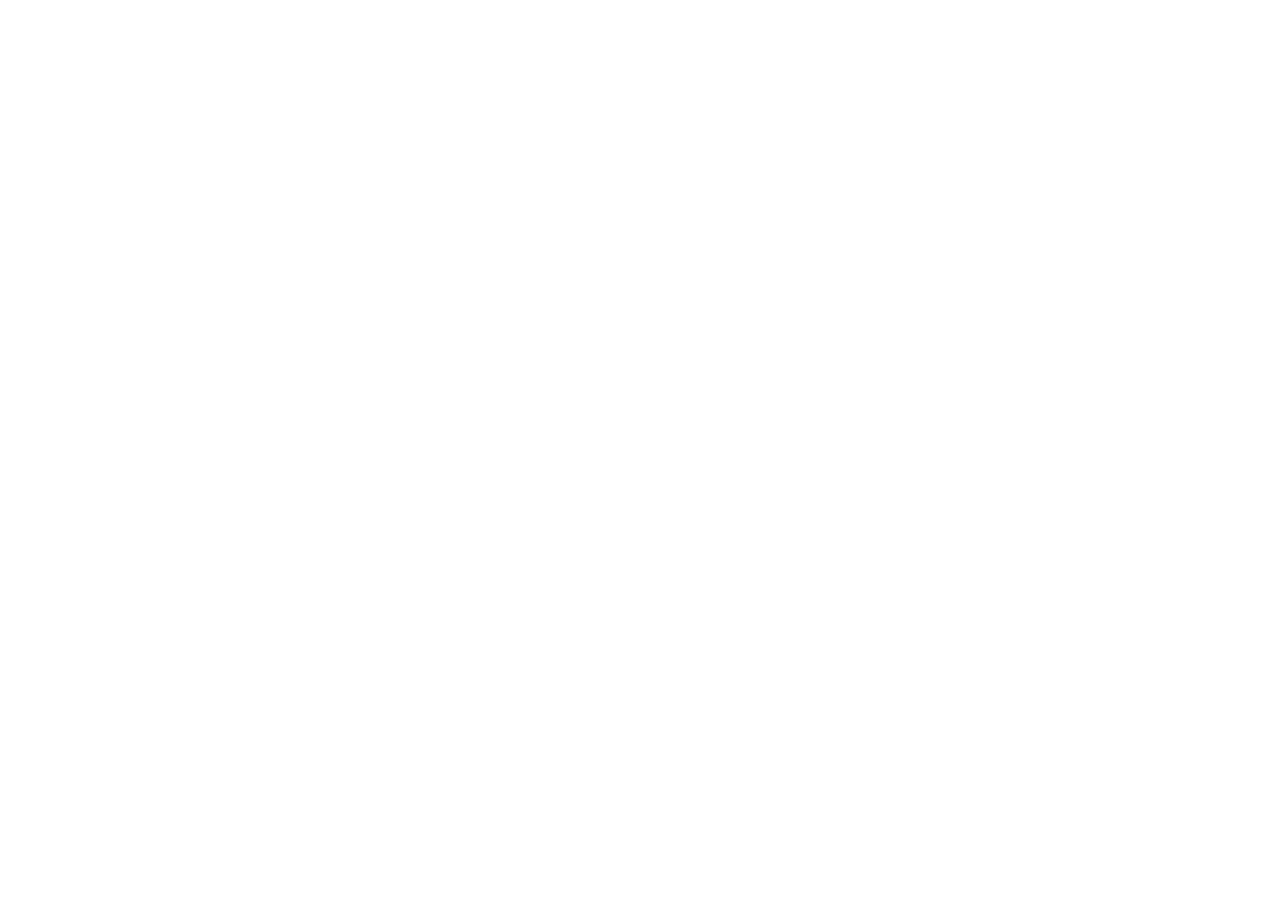
==== commit 426773b9: "clear" ====
--- a/index.html
+++ b/index.html
@@ -15,13480 +15,11 @@
     </main>
 
     <div class="raw-data-followers">
-      <div class="_1XyCr">
-        <div>
-          <div class="eiUFA">
-            <div class="WaOAr"></div>
-            <h1 class="m82CD">Подписчики</h1>
-            <div class="WaOAr">
-              <button class="wpO6b" type="button">
-                <div class="QBdPU">
-                  <svg
-                    aria-label="Закрыть"
-                    class="_8-yf5"
-                    fill="#262626"
-                    height="24"
-                    role="img"
-                    viewBox="0 0 48 48"
-                    width="24"
-                  >
-                    <path
-                      clip-rule="evenodd"
-                      d="M41.1 9.1l-15 15L41 39c.6.6.6 1.5 0 2.1s-1.5.6-2.1 0L24 26.1l-14.9 15c-.6.6-1.5.6-2.1 0-.6-.6-.6-1.5 0-2.1l14.9-15-15-15c-.6-.6-.6-1.5 0-2.1s1.5-.6 2.1 0l15 15 15-15c.6-.6 1.5-.6 2.1 0 .6.6.6 1.6 0 2.2z"
-                      fill-rule="evenodd"
-                    ></path>
-                  </svg>
-                </div>
-              </button>
-            </div>
-          </div>
-        </div>
-        <div class="isgrP">
-          <ul class="jSC57 _6xe7A">
-            <div class="PZuss">
-              <li class="wo9IH">
-                <div class="uu6c_">
-                  <div class="t2ksc">
-                    <div class="Jv7Aj mArmR pZp3x">
-                      <div
-                        class="RR-M- h5uC0 SAvC5"
-                        aria-disabled="false"
-                        role="button"
-                        tabindex="0"
-                      >
-                        <canvas
-                          class="CfWVH"
-                          height="40"
-                          width="40"
-                          style="
-                            position: absolute;
-                            top: -5px;
-                            left: -5px;
-                            width: 40px;
-                            height: 40px;
-                          "
-                        ></canvas
-                        ><span
-                          class="_2dbep"
-                          role="link"
-                          tabindex="-1"
-                          style="width: 30px; height: 30px"
-                          ><img
-                            alt="Фото профиля imbirvasabi35"
-                            class="_6q-tv"
-                            crossorigin="anonymous"
-                            data-testid="user-avatar"
-                            draggable="false"
-                            src="https://scontent-arn2-1.cdninstagram.com/v/t51.2885-19/s150x150/180329092_569404680703512_1469952732629664030_n.jpg?_nc_ht=scontent-arn2-1.cdninstagram.com&amp;_nc_ohc=evElrWmYKRUAX9rgdn3&amp;edm=APQMUHMBAAAA&amp;ccb=7-4&amp;oh=e59689d5773cded754b074b6f3ded2f3&amp;oe=6117DDEF&amp;_nc_sid=e5d0a6"
-                        /></span>
-                      </div>
-                    </div>
-                    <div class="enpQJ">
-                      <div class="d7ByH">
-                        <span class="Jv7Aj mArmR MqpiF"
-                          ><a
-                            class="FPmhX notranslate _0imsa"
-                            title="imbirvasabi35"
-                            href="/imbirvasabi35/"
-                            tabindex="0"
-                            >imbirvasabi35</a
-                          ></span
-                        >
-                        <div class="AC7dP Igw0E IwRSH eGOV_ _4EzTm zQLcH">
-                          ·
-                        </div>
-                        <button class="sqdOP yWX7d y3zKF" type="button">
-                          <div class="_7UhW9 PIoXz qyrsm uL8Hv">
-                            Подписаться
-                          </div>
-                        </button>
-                      </div>
-                      <div class="wFPL8">Имбирь Васаби</div>
-                    </div>
-                  </div>
-                  <div class="Pkbci">
-                    <button class="sqdOP L3NKy _8A5w5" type="button">
-                      Удалить
-                    </button>
-                  </div>
-                </div>
-              </li>
-              <li class="wo9IH">
-                <div class="uu6c_">
-                  <div class="t2ksc">
-                    <div class="Jv7Aj mArmR pZp3x">
-                      <div
-                        class="RR-M- SAvC5"
-                        aria-disabled="true"
-                        role="button"
-                        tabindex="-1"
-                      >
-                        <canvas
-                          class="CfWVH"
-                          height="40"
-                          width="40"
-                          style="
-                            position: absolute;
-                            top: -5px;
-                            left: -5px;
-                            width: 40px;
-                            height: 40px;
-                          "
-                        ></canvas
-                        ><a
-                          class="_2dbep qNELH kIKUG"
-                          href="/mrsdalliard/"
-                          tabindex="0"
-                          style="width: 30px; height: 30px"
-                          ><img
-                            alt="Фото профиля mrsdalliard"
-                            class="_6q-tv"
-                            crossorigin="anonymous"
-                            data-testid="user-avatar"
-                            draggable="false"
-                            src="https://scontent-arn2-1.cdninstagram.com/v/t51.2885-19/s150x150/227408082_360952805692955_923609563643481300_n.jpg?_nc_ht=scontent-arn2-1.cdninstagram.com&amp;_nc_ohc=iQXL0wN9LgUAX8-f1fo&amp;edm=APQMUHMBAAAA&amp;ccb=7-4&amp;oh=277ddf2a41b170754a9aa0bd3dabf007&amp;oe=61185442&amp;_nc_sid=e5d0a6"
-                        /></a>
-                      </div>
-                    </div>
-                    <div class="enpQJ">
-                      <div class="d7ByH">
-                        <span class="Jv7Aj mArmR MqpiF"
-                          ><a
-                            class="FPmhX notranslate _0imsa"
-                            title="mrsdalliard"
-                            href="/mrsdalliard/"
-                            tabindex="0"
-                            >mrsdalliard</a
-                          ></span
-                        >
-                        <div class="AC7dP Igw0E IwRSH eGOV_ _4EzTm zQLcH">
-                          ·
-                        </div>
-                        <button class="sqdOP yWX7d y3zKF" type="button">
-                          <div class="_7UhW9 PIoXz qyrsm uL8Hv">
-                            Подписаться
-                          </div>
-                        </button>
-                      </div>
-                      <div class="wFPL8">праздник жизни</div>
-                    </div>
-                  </div>
-                  <div class="Pkbci">
-                    <button class="sqdOP L3NKy _8A5w5" type="button">
-                      Удалить
-                    </button>
-                  </div>
-                </div>
-              </li>
-              <li class="wo9IH">
-                <div class="uu6c_">
-                  <div class="t2ksc">
-                    <div class="Jv7Aj mArmR pZp3x">
-                      <div
-                        class="RR-M- SAvC5"
-                        aria-disabled="true"
-                        role="button"
-                        tabindex="-1"
-                      >
-                        <canvas
-                          class="CfWVH"
-                          height="40"
-                          width="40"
-                          style="
-                            position: absolute;
-                            top: -5px;
-                            left: -5px;
-                            width: 40px;
-                            height: 40px;
-                          "
-                        ></canvas
-                        ><a
-                          class="_2dbep qNELH kIKUG"
-                          href="/cosmetics_stores2021/"
-                          tabindex="0"
-                          style="width: 30px; height: 30px"
-                          ><img
-                            alt="Фото профиля cosmetics_stores2021"
-                            class="_6q-tv"
-                            crossorigin="anonymous"
-                            data-testid="user-avatar"
-                            draggable="false"
-                            src="https://scontent-arn2-1.cdninstagram.com/v/t51.2885-19/s150x150/145968519_775682093043240_7664933738100566695_n.jpg?_nc_ht=scontent-arn2-1.cdninstagram.com&amp;_nc_ohc=6PCdc05o-ncAX9exiCJ&amp;edm=APQMUHMBAAAA&amp;ccb=7-4&amp;oh=ee9d05b6e94c369fa572702f8adddec0&amp;oe=611709DA&amp;_nc_sid=e5d0a6"
-                        /></a>
-                      </div>
-                    </div>
-                    <div class="enpQJ">
-                      <div class="d7ByH">
-                        <span class="Jv7Aj mArmR MqpiF"
-                          ><a
-                            class="FPmhX notranslate _0imsa"
-                            title="cosmetics_stores2021"
-                            href="/cosmetics_stores2021/"
-                            tabindex="0"
-                            >cosmetics_stores2021</a
-                          ></span
-                        >
-                        <div class="AC7dP Igw0E IwRSH eGOV_ _4EzTm zQLcH">
-                          ·
-                        </div>
-                        <button class="sqdOP yWX7d y3zKF" type="button">
-                          <div class="_7UhW9 PIoXz qyrsm uL8Hv">
-                            Подписаться
-                          </div>
-                        </button>
-                      </div>
-                      <div class="wFPL8">Магазин Авокадо 🥑</div>
-                    </div>
-                  </div>
-                  <div class="Pkbci">
-                    <button class="sqdOP L3NKy _8A5w5" type="button">
-                      Удалить
-                    </button>
-                  </div>
-                </div>
-              </li>
-              <li class="wo9IH">
-                <div class="uu6c_">
-                  <div class="t2ksc">
-                    <div class="Jv7Aj mArmR pZp3x">
-                      <div
-                        class="RR-M- SAvC5"
-                        aria-disabled="true"
-                        role="button"
-                        tabindex="-1"
-                      >
-                        <canvas
-                          class="CfWVH"
-                          height="40"
-                          width="40"
-                          style="
-                            position: absolute;
-                            top: -5px;
-                            left: -5px;
-                            width: 40px;
-                            height: 40px;
-                          "
-                        ></canvas
-                        ><a
-                          class="_2dbep qNELH kIKUG"
-                          href="/hell0_zolushka/"
-                          tabindex="0"
-                          style="width: 30px; height: 30px"
-                          ><img
-                            alt="Фото профиля hell0_zolushka"
-                            class="_6q-tv"
-                            crossorigin="anonymous"
-                            data-testid="user-avatar"
-                            draggable="false"
-                            src="https://scontent-arn2-1.cdninstagram.com/v/t51.2885-19/s150x150/133360265_716789042332068_2525999395941742014_n.jpg?_nc_ht=scontent-arn2-1.cdninstagram.com&amp;_nc_ohc=Jc85x_tIEk8AX-KHfG-&amp;edm=APQMUHMBAAAA&amp;ccb=7-4&amp;oh=15dd5b509fea39d3616c4ca711b073e8&amp;oe=6117CAA1&amp;_nc_sid=e5d0a6"
-                        /></a>
-                      </div>
-                    </div>
-                    <div class="enpQJ">
-                      <div class="d7ByH">
-                        <span class="Jv7Aj mArmR MqpiF"
-                          ><a
-                            class="FPmhX notranslate _0imsa"
-                            title="hell0_zolushka"
-                            href="/hell0_zolushka/"
-                            tabindex="0"
-                            >hell0_zolushka</a
-                          ></span
-                        >
-                        <div class="AC7dP Igw0E IwRSH eGOV_ _4EzTm zQLcH">
-                          ·
-                        </div>
-                        <button class="sqdOP yWX7d y3zKF" type="button">
-                          <div class="_7UhW9 PIoXz qyrsm uL8Hv">
-                            Подписаться
-                          </div>
-                        </button>
-                      </div>
-                      <div class="wFPL8">Салон красоты «Золушка»</div>
-                    </div>
-                  </div>
-                  <div class="Pkbci">
-                    <button class="sqdOP L3NKy _8A5w5" type="button">
-                      Удалить
-                    </button>
-                  </div>
-                </div>
-              </li>
-              <li class="wo9IH">
-                <div class="uu6c_">
-                  <div class="t2ksc">
-                    <div class="Jv7Aj mArmR pZp3x">
-                      <div
-                        class="RR-M- SAvC5"
-                        aria-disabled="true"
-                        role="button"
-                        tabindex="-1"
-                      >
-                        <canvas
-                          class="CfWVH"
-                          height="40"
-                          width="40"
-                          style="
-                            position: absolute;
-                            top: -5px;
-                            left: -5px;
-                            width: 40px;
-                            height: 40px;
-                          "
-                        ></canvas
-                        ><a
-                          class="_2dbep qNELH kIKUG"
-                          href="/0neear/"
-                          tabindex="0"
-                          style="width: 30px; height: 30px"
-                          ><img
-                            alt="Фото профиля 0neear"
-                            class="_6q-tv"
-                            crossorigin="anonymous"
-                            data-testid="user-avatar"
-                            draggable="false"
-                            src="https://scontent-arn2-1.cdninstagram.com/v/t51.2885-19/s150x150/184537926_246516313899562_7796904362698515012_n.jpg?_nc_ht=scontent-arn2-1.cdninstagram.com&amp;_nc_ohc=ySSi82g1UAcAX8N-ddu&amp;edm=APQMUHMBAAAA&amp;ccb=7-4&amp;oh=6ff11214030ee865087c6ecd1046fab1&amp;oe=611709F8&amp;_nc_sid=e5d0a6"
-                        /></a>
-                      </div>
-                    </div>
-                    <div class="enpQJ">
-                      <div class="d7ByH">
-                        <span class="Jv7Aj mArmR MqpiF"
-                          ><a
-                            class="FPmhX notranslate _0imsa"
-                            title="0neear"
-                            href="/0neear/"
-                            tabindex="0"
-                            >0neear</a
-                          ></span
-                        >
-                      </div>
-                      <div class="wFPL8">Юляша Ласкина</div>
-                    </div>
-                  </div>
-                  <div class="Pkbci">
-                    <button class="sqdOP L3NKy _8A5w5" type="button">
-                      Удалить
-                    </button>
-                  </div>
-                </div>
-              </li>
-              <li class="wo9IH">
-                <div class="uu6c_">
-                  <div class="t2ksc">
-                    <div class="Jv7Aj mArmR pZp3x">
-                      <div
-                        class="RR-M- SAvC5"
-                        aria-disabled="true"
-                        role="button"
-                        tabindex="-1"
-                      >
-                        <canvas
-                          class="CfWVH"
-                          height="40"
-                          width="40"
-                          style="
-                            position: absolute;
-                            top: -5px;
-                            left: -5px;
-                            width: 40px;
-                            height: 40px;
-                          "
-                        ></canvas
-                        ><a
-                          class="_2dbep qNELH kIKUG"
-                          href="/just_a_fog/"
-                          tabindex="0"
-                          style="width: 30px; height: 30px"
-                          ><img
-                            alt="Фото профиля just_a_fog"
-                            class="_6q-tv"
-                            crossorigin="anonymous"
-                            data-testid="user-avatar"
-                            draggable="false"
-                            src="https://scontent-arn2-1.cdninstagram.com/v/t51.2885-19/s150x150/30603960_1758615260866522_6222269471340363776_n.jpg?_nc_ht=scontent-arn2-1.cdninstagram.com&amp;_nc_ohc=AeTWS5B_cYQAX8r_LLS&amp;edm=APQMUHMBAAAA&amp;ccb=7-4&amp;oh=d480154f2e16978840d40a8508ef614b&amp;oe=6117126A&amp;_nc_sid=e5d0a6"
-                        /></a>
-                      </div>
-                    </div>
-                    <div class="enpQJ">
-                      <div class="d7ByH">
-                        <span class="Jv7Aj mArmR MqpiF"
-                          ><a
-                            class="FPmhX notranslate _0imsa"
-                            title="just_a_fog"
-                            href="/just_a_fog/"
-                            tabindex="0"
-                            >just_a_fog</a
-                          ></span
-                        >
-                      </div>
-                      <div class="wFPL8">Adri Nifelhelmski</div>
-                    </div>
-                  </div>
-                  <div class="Pkbci">
-                    <button class="sqdOP L3NKy _8A5w5" type="button">
-                      Удалить
-                    </button>
-                  </div>
-                </div>
-              </li>
-              <li class="wo9IH">
-                <div class="uu6c_">
-                  <div class="t2ksc">
-                    <div class="Jv7Aj mArmR pZp3x">
-                      <div
-                        class="RR-M- h5uC0 SAvC5"
-                        aria-disabled="false"
-                        role="button"
-                        tabindex="0"
-                      >
-                        <canvas
-                          class="CfWVH"
-                          height="38"
-                          width="38"
-                          style="
-                            position: absolute;
-                            top: -4px;
-                            left: -4px;
-                            width: 38px;
-                            height: 38px;
-                          "
-                        ></canvas
-                        ><span
-                          class="_2dbep"
-                          role="link"
-                          tabindex="-1"
-                          style="width: 30px; height: 30px"
-                          ><img
-                            alt="Фото профиля lubluzhiszn"
-                            class="_6q-tv"
-                            crossorigin="anonymous"
-                            data-testid="user-avatar"
-                            draggable="false"
-                            src="https://scontent-arn2-1.cdninstagram.com/v/t51.2885-19/s150x150/164803110_3504257463133083_5340932767230702007_n.jpg?_nc_ht=scontent-arn2-1.cdninstagram.com&amp;_nc_ohc=tszGHsIiyzQAX-Iw6Ex&amp;tn=latRsSzzr3vSz5H0&amp;edm=APQMUHMBAAAA&amp;ccb=7-4&amp;oh=6d9d52aea0ba85e0bbb0f5a83b68613c&amp;oe=6117FFD9&amp;_nc_sid=e5d0a6"
-                        /></span>
-                      </div>
-                    </div>
-                    <div class="enpQJ">
-                      <div class="d7ByH">
-                        <span class="Jv7Aj mArmR MqpiF"
-                          ><a
-                            class="FPmhX notranslate _0imsa"
-                            title="lubluzhiszn"
-                            href="/lubluzhiszn/"
-                            tabindex="0"
-                            >lubluzhiszn</a
-                          ></span
-                        >
-                      </div>
-                      <div class="wFPL8">alinkeka</div>
-                    </div>
-                  </div>
-                  <div class="Pkbci">
-                    <button class="sqdOP L3NKy _8A5w5" type="button">
-                      Удалить
-                    </button>
-                  </div>
-                </div>
-              </li>
-              <li class="wo9IH">
-                <div class="uu6c_">
-                  <div class="t2ksc">
-                    <div class="Jv7Aj mArmR pZp3x">
-                      <div
-                        class="RR-M- h5uC0 SAvC5"
-                        aria-disabled="false"
-                        role="button"
-                        tabindex="0"
-                      >
-                        <canvas
-                          class="CfWVH"
-                          height="38"
-                          width="38"
-                          style="
-                            position: absolute;
-                            top: -4px;
-                            left: -4px;
-                            width: 38px;
-                            height: 38px;
-                          "
-                        ></canvas
-                        ><span
-                          class="_2dbep"
-                          role="link"
-                          tabindex="-1"
-                          style="width: 30px; height: 30px"
-                          ><img
-                            alt="Фото профиля l_uun_a"
-                            class="_6q-tv"
-                            crossorigin="anonymous"
-                            data-testid="user-avatar"
-                            draggable="false"
-                            src="https://scontent-arn2-1.cdninstagram.com/v/t51.2885-19/s150x150/183075948_972040913543459_9107039762472688359_n.jpg?_nc_ht=scontent-arn2-1.cdninstagram.com&amp;_nc_ohc=Pn2_ZyZz1tIAX9ceILQ&amp;edm=APQMUHMBAAAA&amp;ccb=7-4&amp;oh=e14d7ca33845826af373eed4bf8fdabc&amp;oe=61180531&amp;_nc_sid=e5d0a6"
-                        /></span>
-                      </div>
-                    </div>
-                    <div class="enpQJ">
-                      <div class="d7ByH">
-                        <span class="Jv7Aj mArmR MqpiF"
-                          ><a
-                            class="FPmhX notranslate _0imsa"
-                            title="l_uun_a"
-                            href="/l_uun_a/"
-                            tabindex="0"
-                            >l_uun_a</a
-                          ></span
-                        >
-                      </div>
-                      <div class="wFPL8">Севастополь | Smm | Съёмка 🌾</div>
-                    </div>
-                  </div>
-                  <div class="Pkbci">
-                    <button class="sqdOP L3NKy _8A5w5" type="button">
-                      Удалить
-                    </button>
-                  </div>
-                </div>
-              </li>
-              <li class="wo9IH">
-                <div class="uu6c_">
-                  <div class="t2ksc">
-                    <div class="Jv7Aj mArmR pZp3x">
-                      <div
-                        class="RR-M- SAvC5"
-                        aria-disabled="true"
-                        role="button"
-                        tabindex="-1"
-                      >
-                        <canvas
-                          class="CfWVH"
-                          height="40"
-                          width="40"
-                          style="
-                            position: absolute;
-                            top: -5px;
-                            left: -5px;
-                            width: 40px;
-                            height: 40px;
-                          "
-                        ></canvas
-                        ><a
-                          class="_2dbep qNELH kIKUG"
-                          href="/snezhana_durilka/"
-                          tabindex="0"
-                          style="width: 30px; height: 30px"
-                          ><img
-                            alt="Фото профиля snezhana_durilka"
-                            class="_6q-tv"
-                            crossorigin="anonymous"
-                            data-testid="user-avatar"
-                            draggable="false"
-                            src="https://scontent-arn2-1.cdninstagram.com/v/t51.2885-19/s150x150/203070028_977429073095148_1571495941757813723_n.jpg?_nc_ht=scontent-arn2-1.cdninstagram.com&amp;_nc_ohc=XPM6IwEfVwEAX-vbi3q&amp;edm=APQMUHMBAAAA&amp;ccb=7-4&amp;oh=80e122b01efcc252f1c9c3ab57727fe8&amp;oe=6117A09B&amp;_nc_sid=e5d0a6"
-                        /></a>
-                      </div>
-                    </div>
-                    <div class="enpQJ">
-                      <div class="d7ByH">
-                        <span class="Jv7Aj mArmR MqpiF"
-                          ><a
-                            class="FPmhX notranslate _0imsa"
-                            title="snezhana_durilka"
-                            href="/snezhana_durilka/"
-                            tabindex="0"
-                            >snezhana_durilka</a
-                          ></span
-                        >
-                      </div>
-                      <div class="wFPL8">Снег</div>
-                    </div>
-                  </div>
-                  <div class="Pkbci">
-                    <button class="sqdOP L3NKy _8A5w5" type="button">
-                      Удалить
-                    </button>
-                  </div>
-                </div>
-              </li>
-              <li class="wo9IH">
-                <div class="uu6c_">
-                  <div class="t2ksc">
-                    <div class="Jv7Aj mArmR pZp3x">
-                      <div
-                        class="RR-M- SAvC5"
-                        aria-disabled="true"
-                        role="button"
-                        tabindex="-1"
-                      >
-                        <canvas
-                          class="CfWVH"
-                          height="40"
-                          width="40"
-                          style="
-                            position: absolute;
-                            top: -5px;
-                            left: -5px;
-                            width: 40px;
-                            height: 40px;
-                          "
-                        ></canvas
-                        ><a
-                          class="_2dbep qNELH kIKUG"
-                          href="/whitecitybrewery/"
-                          tabindex="0"
-                          style="width: 30px; height: 30px"
-                          ><img
-                            alt="Фото профиля whitecitybrewery"
-                            class="_6q-tv"
-                            crossorigin="anonymous"
-                            data-testid="user-avatar"
-                            draggable="false"
-                            src="https://scontent-arn2-1.cdninstagram.com/v/t51.2885-19/s150x150/77358444_797949850653566_7830774387715342336_n.jpg?_nc_ht=scontent-arn2-1.cdninstagram.com&amp;_nc_ohc=RFF_O1KfuRgAX-9ossJ&amp;edm=APQMUHMBAAAA&amp;ccb=7-4&amp;oh=b418c8e19fcc6ad491cfc64812cc8cab&amp;oe=61180541&amp;_nc_sid=e5d0a6"
-                        /></a>
-                      </div>
-                    </div>
-                    <div class="enpQJ">
-                      <div class="d7ByH">
-                        <span class="Jv7Aj mArmR MqpiF"
-                          ><a
-                            class="FPmhX notranslate _0imsa"
-                            title="whitecitybrewery"
-                            href="/whitecitybrewery/"
-                            tabindex="0"
-                            >whitecitybrewery</a
-                          ></span
-                        >
-                        <div class="AC7dP Igw0E IwRSH eGOV_ _4EzTm zQLcH">
-                          ·
-                        </div>
-                        <button class="sqdOP yWX7d y3zKF" type="button">
-                          <div class="_7UhW9 PIoXz qyrsm uL8Hv">
-                            Подписаться
-                          </div>
-                        </button>
-                      </div>
-                      <div class="wFPL8">White City Brewery</div>
-                    </div>
-                  </div>
-                  <div class="Pkbci">
-                    <button class="sqdOP L3NKy _8A5w5" type="button">
-                      Удалить
-                    </button>
-                  </div>
-                </div>
-              </li>
-              <li class="wo9IH">
-                <div class="uu6c_">
-                  <div class="t2ksc">
-                    <div class="Jv7Aj mArmR pZp3x">
-                      <div
-                        class="RR-M- h5uC0 SAvC5"
-                        aria-disabled="false"
-                        role="button"
-                        tabindex="0"
-                      >
-                        <canvas
-                          class="CfWVH"
-                          height="40"
-                          width="40"
-                          style="
-                            position: absolute;
-                            top: -5px;
-                            left: -5px;
-                            width: 40px;
-                            height: 40px;
-                          "
-                        ></canvas
-                        ><span
-                          class="_2dbep"
-                          role="link"
-                          tabindex="-1"
-                          style="width: 30px; height: 30px"
-                          ><img
-                            alt="Фото профиля donotwake"
-                            class="_6q-tv"
-                            crossorigin="anonymous"
-                            data-testid="user-avatar"
-                            draggable="false"
-                            src="https://scontent-arn2-1.cdninstagram.com/v/t51.2885-19/s150x150/186929117_989836348492853_900239201083827780_n.jpg?_nc_ht=scontent-arn2-1.cdninstagram.com&amp;_nc_ohc=YBJO0ualJH0AX8KFZpd&amp;tn=latRsSzzr3vSz5H0&amp;edm=APQMUHMBAAAA&amp;ccb=7-4&amp;oh=03d55b7d163c6d9f5d18495cec918e35&amp;oe=61171427&amp;_nc_sid=e5d0a6"
-                        /></span>
-                      </div>
-                    </div>
-                    <div class="enpQJ">
-                      <div class="d7ByH">
-                        <span class="Jv7Aj mArmR MqpiF"
-                          ><a
-                            class="FPmhX notranslate _0imsa"
-                            title="donotwake"
-                            href="/donotwake/"
-                            tabindex="0"
-                            >donotwake</a
-                          ></span
-                        >
-                        <div class="AC7dP Igw0E IwRSH eGOV_ _4EzTm zQLcH">
-                          ·
-                        </div>
-                        <button class="sqdOP yWX7d y3zKF" type="button">
-                          <div class="_7UhW9 PIoXz qyrsm uL8Hv">
-                            Подписаться
-                          </div>
-                        </button>
-                      </div>
-                      <div class="wFPL8">Sergey Rysev</div>
-                    </div>
-                  </div>
-                  <div class="Pkbci">
-                    <button class="sqdOP L3NKy _8A5w5" type="button">
-                      Удалить
-                    </button>
-                  </div>
-                </div>
-              </li>
-              <li class="wo9IH">
-                <div class="uu6c_">
-                  <div class="t2ksc">
-                    <div class="Jv7Aj mArmR pZp3x">
-                      <div
-                        class="RR-M- h5uC0 SAvC5"
-                        aria-disabled="false"
-                        role="button"
-                        tabindex="0"
-                      >
-                        <canvas
-                          class="CfWVH"
-                          height="38"
-                          width="38"
-                          style="
-                            position: absolute;
-                            top: -4px;
-                            left: -4px;
-                            width: 38px;
-                            height: 38px;
-                          "
-                        ></canvas
-                        ><span
-                          class="_2dbep"
-                          role="link"
-                          tabindex="-1"
-                          style="width: 30px; height: 30px"
-                          ><img
-                            alt="Фото профиля mu3a_p"
-                            class="_6q-tv"
-                            crossorigin="anonymous"
-                            data-testid="user-avatar"
-                            draggable="false"
-                            src="https://scontent-arn2-1.cdninstagram.com/v/t51.2885-19/s150x150/177017964_316751903152415_2378637785854992307_n.jpg?_nc_ht=scontent-arn2-1.cdninstagram.com&amp;_nc_ohc=mFNodxoosG8AX8fmh5k&amp;edm=APQMUHMBAAAA&amp;ccb=7-4&amp;oh=7905b1105d2efe59fdbff2f191575352&amp;oe=6118902F&amp;_nc_sid=e5d0a6"
-                        /></span>
-                      </div>
-                    </div>
-                    <div class="enpQJ">
-                      <div class="d7ByH">
-                        <span class="Jv7Aj mArmR MqpiF"
-                          ><a
-                            class="FPmhX notranslate _0imsa"
-                            title="mu3a_p"
-                            href="/mu3a_p/"
-                            tabindex="0"
-                            >mu3a_p</a
-                          ></span
-                        >
-                      </div>
-                      <div class="wFPL8">Mu3a_p</div>
-                    </div>
-                  </div>
-                  <div class="Pkbci">
-                    <button class="sqdOP L3NKy _8A5w5" type="button">
-                      Удалить
-                    </button>
-                  </div>
-                </div>
-              </li>
-              <li class="wo9IH">
-                <div class="uu6c_">
-                  <div class="t2ksc">
-                    <div class="Jv7Aj mArmR pZp3x">
-                      <div
-                        class="RR-M- SAvC5"
-                        aria-disabled="true"
-                        role="button"
-                        tabindex="-1"
-                      >
-                        <canvas
-                          class="CfWVH"
-                          height="40"
-                          width="40"
-                          style="
-                            position: absolute;
-                            top: -5px;
-                            left: -5px;
-                            width: 40px;
-                            height: 40px;
-                          "
-                        ></canvas
-                        ><a
-                          class="_2dbep qNELH kIKUG"
-                          href="/lu_desert/"
-                          tabindex="0"
-                          style="width: 30px; height: 30px"
-                          ><img
-                            alt="Фото профиля lu_desert"
-                            class="_6q-tv"
-                            crossorigin="anonymous"
-                            data-testid="user-avatar"
-                            draggable="false"
-                            src="https://scontent-arn2-1.cdninstagram.com/v/t51.2885-19/s150x150/122807168_100890185142802_5397680618328449245_n.jpg?_nc_ht=scontent-arn2-1.cdninstagram.com&amp;_nc_ohc=q8uMniljT-MAX_0Bb6C&amp;edm=APQMUHMBAAAA&amp;ccb=7-4&amp;oh=da26561d6c41fa2c2b8afcfb913b652a&amp;oe=6118B583&amp;_nc_sid=e5d0a6"
-                        /></a>
-                      </div>
-                    </div>
-                    <div class="enpQJ">
-                      <div class="d7ByH">
-                        <span class="Jv7Aj mArmR MqpiF"
-                          ><a
-                            class="FPmhX notranslate _0imsa"
-                            title="lu_desert"
-                            href="/lu_desert/"
-                            tabindex="0"
-                            >lu_desert</a
-                          ></span
-                        >
-                        <div class="AC7dP Igw0E IwRSH eGOV_ _4EzTm zQLcH">
-                          ·
-                        </div>
-                        <button class="sqdOP yWX7d y3zKF" type="button">
-                          <div class="_7UhW9 PIoXz qyrsm uL8Hv">
-                            Подписаться
-                          </div>
-                        </button>
-                      </div>
-                      <div class="wFPL8">•Десерты в Севастополе•</div>
-                    </div>
-                  </div>
-                  <div class="Pkbci">
-                    <button class="sqdOP L3NKy _8A5w5" type="button">
-                      Удалить
-                    </button>
-                  </div>
-                </div>
-              </li>
-              <li class="wo9IH">
-                <div class="uu6c_">
-                  <div class="t2ksc">
-                    <div class="Jv7Aj mArmR pZp3x">
-                      <div
-                        class="RR-M- SAvC5"
-                        aria-disabled="true"
-                        role="button"
-                        tabindex="-1"
-                      >
-                        <canvas
-                          class="CfWVH"
-                          height="40"
-                          width="40"
-                          style="
-                            position: absolute;
-                            top: -5px;
-                            left: -5px;
-                            width: 40px;
-                            height: 40px;
-                          "
-                        ></canvas
-                        ><a
-                          class="_2dbep qNELH kIKUG"
-                          href="/liga.stavokbryansk/"
-                          tabindex="0"
-                          style="width: 30px; height: 30px"
-                          ><img
-                            alt="Фото профиля liga.stavokbryansk"
-                            class="_6q-tv"
-                            crossorigin="anonymous"
-                            data-testid="user-avatar"
-                            draggable="false"
-                            src="https://scontent-arn2-1.cdninstagram.com/v/t51.2885-19/s150x150/151111588_3760435193991627_6004726480147241099_n.jpg?_nc_ht=scontent-arn2-1.cdninstagram.com&amp;_nc_ohc=h_dNqC1fVC4AX8CrTI_&amp;edm=APQMUHMBAAAA&amp;ccb=7-4&amp;oh=d940a1622a1902b6bce65a8fa0ac1fb5&amp;oe=61184F68&amp;_nc_sid=e5d0a6"
-                        /></a>
-                      </div>
-                    </div>
-                    <div class="enpQJ">
-                      <div class="d7ByH">
-                        <span class="Jv7Aj mArmR MqpiF"
-                          ><a
-                            class="FPmhX notranslate _0imsa"
-                            title="liga.stavokbryansk"
-                            href="/liga.stavokbryansk/"
-                            tabindex="0"
-                            >liga.stavokbryansk</a
-                          ></span
-                        >
-                        <div class="AC7dP Igw0E IwRSH eGOV_ _4EzTm zQLcH">
-                          ·
-                        </div>
-                        <button class="sqdOP yWX7d y3zKF" type="button">
-                          <div class="_7UhW9 PIoXz qyrsm uL8Hv">
-                            Подписаться
-                          </div>
-                        </button>
-                      </div>
-                      <div class="wFPL8">Лига Ставок</div>
-                    </div>
-                  </div>
-                  <div class="Pkbci">
-                    <button class="sqdOP L3NKy _8A5w5" type="button">
-                      Удалить
-                    </button>
-                  </div>
-                </div>
-              </li>
-              <li class="wo9IH">
-                <div class="uu6c_">
-                  <div class="t2ksc">
-                    <div class="Jv7Aj mArmR pZp3x">
-                      <div
-                        class="RR-M- h5uC0 SAvC5"
-                        aria-disabled="false"
-                        role="button"
-                        tabindex="0"
-                      >
-                        <canvas
-                          class="CfWVH"
-                          height="38"
-                          width="38"
-                          style="
-                            position: absolute;
-                            top: -4px;
-                            left: -4px;
-                            width: 38px;
-                            height: 38px;
-                          "
-                        ></canvas
-                        ><span
-                          class="_2dbep"
-                          role="link"
-                          tabindex="-1"
-                          style="width: 30px; height: 30px"
-                          ><img
-                            alt="Фото профиля a_leksandria"
-                            class="_6q-tv"
-                            crossorigin="anonymous"
-                            data-testid="user-avatar"
-                            draggable="false"
-                            src="https://scontent-arn2-1.cdninstagram.com/v/t51.2885-19/s150x150/120994382_349400932936352_2754948401831654867_n.jpg?_nc_ht=scontent-arn2-1.cdninstagram.com&amp;_nc_ohc=jixKmt-78BwAX-Fx5zq&amp;edm=APQMUHMBAAAA&amp;ccb=7-4&amp;oh=cd08716de3caccca38f600b47aa746f5&amp;oe=6116F4A3&amp;_nc_sid=e5d0a6"
-                        /></span>
-                      </div>
-                    </div>
-                    <div class="enpQJ">
-                      <div class="d7ByH">
-                        <span class="Jv7Aj mArmR MqpiF"
-                          ><a
-                            class="FPmhX notranslate _0imsa"
-                            title="a_leksandria"
-                            href="/a_leksandria/"
-                            tabindex="0"
-                            >a_leksandria</a
-                          ></span
-                        >
-                      </div>
-                      <div class="wFPL8">Зелёнка по имени Саша</div>
-                    </div>
-                  </div>
-                  <div class="Pkbci">
-                    <button class="sqdOP L3NKy _8A5w5" type="button">
-                      Удалить
-                    </button>
-                  </div>
-                </div>
-              </li>
-              <li class="wo9IH">
-                <div class="uu6c_">
-                  <div class="t2ksc">
-                    <div class="Jv7Aj mArmR pZp3x">
-                      <div
-                        class="RR-M- h5uC0 SAvC5"
-                        aria-disabled="false"
-                        role="button"
-                        tabindex="0"
-                      >
-                        <canvas
-                          class="CfWVH"
-                          height="38"
-                          width="38"
-                          style="
-                            position: absolute;
-                            top: -4px;
-                            left: -4px;
-                            width: 38px;
-                            height: 38px;
-                          "
-                        ></canvas
-                        ><span
-                          class="_2dbep"
-                          role="link"
-                          tabindex="-1"
-                          style="width: 30px; height: 30px"
-                          ><img
-                            alt="Фото профиля vvldispvv"
-                            class="_6q-tv"
-                            crossorigin="anonymous"
-                            data-testid="user-avatar"
-                            draggable="false"
-                            src="https://scontent-arn2-1.cdninstagram.com/v/t51.2885-19/s150x150/208256727_1748471148673711_6303772130754922149_n.jpg?_nc_ht=scontent-arn2-1.cdninstagram.com&amp;_nc_ohc=966sYK7FR78AX-t34jS&amp;edm=APQMUHMBAAAA&amp;ccb=7-4&amp;oh=0ca6c5c4e8642cae6a89e8db478f1037&amp;oe=611737ED&amp;_nc_sid=e5d0a6"
-                        /></span>
-                      </div>
-                    </div>
-                    <div class="enpQJ">
-                      <div class="d7ByH">
-                        <span class="Jv7Aj mArmR MqpiF"
-                          ><a
-                            class="FPmhX notranslate _0imsa"
-                            title="vvldispvv"
-                            href="/vvldispvv/"
-                            tabindex="0"
-                            >vvldispvv</a
-                          ></span
-                        >
-                      </div>
-                      <div class="wFPL8">VLADISLAVA VLADISLAVOVNA</div>
-                    </div>
-                  </div>
-                  <div class="Pkbci">
-                    <button class="sqdOP L3NKy _8A5w5" type="button">
-                      Удалить
-                    </button>
-                  </div>
-                </div>
-              </li>
-              <li class="wo9IH">
-                <div class="uu6c_">
-                  <div class="t2ksc">
-                    <div class="Jv7Aj mArmR pZp3x">
-                      <div
-                        class="RR-M- h5uC0 SAvC5"
-                        aria-disabled="false"
-                        role="button"
-                        tabindex="0"
-                      >
-                        <canvas
-                          class="CfWVH"
-                          height="38"
-                          width="38"
-                          style="
-                            position: absolute;
-                            top: -4px;
-                            left: -4px;
-                            width: 38px;
-                            height: 38px;
-                          "
-                        ></canvas
-                        ><span
-                          class="_2dbep"
-                          role="link"
-                          tabindex="-1"
-                          style="width: 30px; height: 30px"
-                          ><img
-                            alt="Фото профиля strawberry_guy666"
-                            class="_6q-tv"
-                            crossorigin="anonymous"
-                            data-testid="user-avatar"
-                            draggable="false"
-                            src="https://scontent-arn2-1.cdninstagram.com/v/t51.2885-19/s150x150/35934523_354803661713054_179126550292070400_n.jpg?_nc_ht=scontent-arn2-1.cdninstagram.com&amp;_nc_ohc=kXA15Cy9cQcAX8mG7Xv&amp;edm=APQMUHMBAAAA&amp;ccb=7-4&amp;oh=b687b1369bba396e2f90d49bf3eaa264&amp;oe=6116F42A&amp;_nc_sid=e5d0a6"
-                        /></span>
-                      </div>
-                    </div>
-                    <div class="enpQJ">
-                      <div class="d7ByH">
-                        <span class="Jv7Aj mArmR MqpiF"
-                          ><a
-                            class="FPmhX notranslate _0imsa"
-                            title="strawberry_guy666"
-                            href="/strawberry_guy666/"
-                            tabindex="0"
-                            >strawberry_guy666</a
-                          ></span
-                        >
-                      </div>
-                      <div class="wFPL8">Strawberry guy</div>
-                    </div>
-                  </div>
-                  <div class="Pkbci">
-                    <button class="sqdOP L3NKy _8A5w5" type="button">
-                      Удалить
-                    </button>
-                  </div>
-                </div>
-              </li>
-              <li class="wo9IH">
-                <div class="uu6c_">
-                  <div class="t2ksc">
-                    <div class="Jv7Aj mArmR pZp3x">
-                      <div
-                        class="RR-M- SAvC5"
-                        aria-disabled="true"
-                        role="button"
-                        tabindex="-1"
-                      >
-                        <canvas
-                          class="CfWVH"
-                          height="40"
-                          width="40"
-                          style="
-                            position: absolute;
-                            top: -5px;
-                            left: -5px;
-                            width: 40px;
-                            height: 40px;
-                          "
-                        ></canvas
-                        ><a
-                          class="_2dbep qNELH kIKUG"
-                          href="/vitaliy_suprunov/"
-                          tabindex="0"
-                          style="width: 30px; height: 30px"
-                          ><img
-                            alt="Фото профиля vitaliy_suprunov"
-                            class="_6q-tv"
-                            crossorigin="anonymous"
-                            data-testid="user-avatar"
-                            draggable="false"
-                            src="https://scontent-arn2-1.cdninstagram.com/v/t51.2885-19/s150x150/142213370_155425669521486_5685724975239500508_n.jpg?_nc_ht=scontent-arn2-1.cdninstagram.com&amp;_nc_ohc=9RnCQIBQVIwAX9hbj7p&amp;edm=APQMUHMBAAAA&amp;ccb=7-4&amp;oh=ccce74056cacb0b9458f40a9a521c237&amp;oe=61178BDC&amp;_nc_sid=e5d0a6"
-                        /></a>
-                      </div>
-                    </div>
-                    <div class="enpQJ">
-                      <div class="d7ByH">
-                        <span class="Jv7Aj mArmR MqpiF"
-                          ><a
-                            class="FPmhX notranslate _0imsa"
-                            title="vitaliy_suprunov"
-                            href="/vitaliy_suprunov/"
-                            tabindex="0"
-                            >vitaliy_suprunov</a
-                          ></span
-                        >
-                      </div>
-                      <div class="wFPL8">🙂🙃☯️</div>
-                    </div>
-                  </div>
-                  <div class="Pkbci">
-                    <button class="sqdOP L3NKy _8A5w5" type="button">
-                      Удалить
-                    </button>
-                  </div>
-                </div>
-              </li>
-              <li class="wo9IH">
-                <div class="uu6c_">
-                  <div class="t2ksc">
-                    <div class="Jv7Aj mArmR pZp3x">
-                      <div
-                        class="RR-M- SAvC5"
-                        aria-disabled="true"
-                        role="button"
-                        tabindex="-1"
-                      >
-                        <canvas
-                          class="CfWVH"
-                          height="40"
-                          width="40"
-                          style="
-                            position: absolute;
-                            top: -5px;
-                            left: -5px;
-                            width: 40px;
-                            height: 40px;
-                          "
-                        ></canvas
-                        ><a
-                          class="_2dbep qNELH kIKUG"
-                          href="/atmoland.app/"
-                          tabindex="0"
-                          style="width: 30px; height: 30px"
-                          ><img
-                            alt="Фото профиля atmoland.app"
-                            class="_6q-tv"
-                            crossorigin="anonymous"
-                            data-testid="user-avatar"
-                            draggable="false"
-                            src="https://scontent-arn2-1.cdninstagram.com/v/t51.2885-19/s150x150/101665685_582032749094247_4008542080930990604_n.jpg?_nc_ht=scontent-arn2-1.cdninstagram.com&amp;_nc_ohc=Oy6yTgo3Fs4AX_IIn9a&amp;edm=APQMUHMBAAAA&amp;ccb=7-4&amp;oh=24459a95b4a0f3e8ef9ebd2c944f363e&amp;oe=61176321&amp;_nc_sid=e5d0a6"
-                        /></a>
-                      </div>
-                    </div>
-                    <div class="enpQJ">
-                      <div class="d7ByH">
-                        <span class="Jv7Aj mArmR MqpiF"
-                          ><a
-                            class="FPmhX notranslate _0imsa"
-                            title="atmoland.app"
-                            href="/atmoland.app/"
-                            tabindex="0"
-                            >atmoland.app</a
-                          ></span
-                        >
-                        <div class="AC7dP Igw0E IwRSH eGOV_ _4EzTm zQLcH">
-                          ·
-                        </div>
-                        <button class="sqdOP yWX7d y3zKF" type="button">
-                          <div class="_7UhW9 PIoXz qyrsm uL8Hv">
-                            Подписаться
-                          </div>
-                        </button>
-                      </div>
-                      <div class="wFPL8">Smart walks</div>
-                    </div>
-                  </div>
-                  <div class="Pkbci">
-                    <button class="sqdOP L3NKy _8A5w5" type="button">
-                      Удалить
-                    </button>
-                  </div>
-                </div>
-              </li>
-              <li class="wo9IH">
-                <div class="uu6c_">
-                  <div class="t2ksc">
-                    <div class="Jv7Aj mArmR pZp3x">
-                      <div
-                        class="RR-M- h5uC0 SAvC5"
-                        aria-disabled="false"
-                        role="button"
-                        tabindex="0"
-                      >
-                        <canvas
-                          class="CfWVH"
-                          height="40"
-                          width="40"
-                          style="
-                            position: absolute;
-                            top: -5px;
-                            left: -5px;
-                            width: 40px;
-                            height: 40px;
-                          "
-                        ></canvas
-                        ><span
-                          class="_2dbep"
-                          role="link"
-                          tabindex="-1"
-                          style="width: 30px; height: 30px"
-                          ><img
-                            alt="Фото профиля psyholog_daria"
-                            class="_6q-tv"
-                            crossorigin="anonymous"
-                            data-testid="user-avatar"
-                            draggable="false"
-                            src="https://scontent-arn2-1.cdninstagram.com/v/t51.2885-19/s150x150/64578064_623963611436260_247953401210470400_n.jpg?_nc_ht=scontent-arn2-1.cdninstagram.com&amp;_nc_ohc=DRCBbTrgBQYAX80eHfg&amp;tn=latRsSzzr3vSz5H0&amp;edm=APQMUHMBAAAA&amp;ccb=7-4&amp;oh=b4502ff46b5abc2aea6f91eadd6742dc&amp;oe=6117DA96&amp;_nc_sid=e5d0a6"
-                        /></span>
-                      </div>
-                    </div>
-                    <div class="enpQJ">
-                      <div class="d7ByH">
-                        <span class="Jv7Aj mArmR MqpiF"
-                          ><a
-                            class="FPmhX notranslate _0imsa"
-                            title="psyholog_daria"
-                            href="/psyholog_daria/"
-                            tabindex="0"
-                            >psyholog_daria</a
-                          ></span
-                        >
-                        <div class="AC7dP Igw0E IwRSH eGOV_ _4EzTm zQLcH">
-                          ·
-                        </div>
-                        <button class="sqdOP yWX7d y3zKF" type="button">
-                          <div class="_7UhW9 PIoXz qyrsm uL8Hv">
-                            Подписаться
-                          </div>
-                        </button>
-                      </div>
-                      <div class="wFPL8">Психолог в Севастополе</div>
-                    </div>
-                  </div>
-                  <div class="Pkbci">
-                    <button class="sqdOP L3NKy _8A5w5" type="button">
-                      Удалить
-                    </button>
-                  </div>
-                </div>
-              </li>
-              <li class="wo9IH">
-                <div class="uu6c_">
-                  <div class="t2ksc">
-                    <div class="Jv7Aj mArmR pZp3x">
-                      <div
-                        class="RR-M- SAvC5"
-                        aria-disabled="true"
-                        role="button"
-                        tabindex="-1"
-                      >
-                        <canvas
-                          class="CfWVH"
-                          height="40"
-                          width="40"
-                          style="
-                            position: absolute;
-                            top: -5px;
-                            left: -5px;
-                            width: 40px;
-                            height: 40px;
-                          "
-                        ></canvas
-                        ><a
-                          class="_2dbep qNELH kIKUG"
-                          href="/rainbows_564/"
-                          tabindex="0"
-                          style="width: 30px; height: 30px"
-                          ><img
-                            alt="Фото профиля rainbows_564"
-                            class="_6q-tv"
-                            crossorigin="anonymous"
-                            data-testid="user-avatar"
-                            draggable="false"
-                            src="https://scontent-arn2-1.cdninstagram.com/v/t51.2885-19/s150x150/178205450_370737600905363_8092584836195739483_n.jpg?_nc_ht=scontent-arn2-1.cdninstagram.com&amp;_nc_ohc=hSOrGu9K9z8AX8YQC45&amp;edm=APQMUHMBAAAA&amp;ccb=7-4&amp;oh=e7925e924137b883460e164843d24ab6&amp;oe=6117BE6B&amp;_nc_sid=e5d0a6"
-                        /></a>
-                      </div>
-                    </div>
-                    <div class="enpQJ">
-                      <div class="d7ByH">
-                        <span class="Jv7Aj mArmR MqpiF"
-                          ><a
-                            class="FPmhX notranslate _0imsa"
-                            title="rainbows_564"
-                            href="/rainbows_564/"
-                            tabindex="0"
-                            >rainbows_564</a
-                          ></span
-                        >
-                        <div class="AC7dP Igw0E IwRSH eGOV_ _4EzTm zQLcH">
-                          ·
-                        </div>
-                        <button class="sqdOP yWX7d y3zKF" type="button">
-                          <div class="_7UhW9 PIoXz qyrsm uL8Hv">
-                            Подписаться
-                          </div>
-                        </button>
-                      </div>
-                      <div class="wFPL8">@someoneonthisearth</div>
-                    </div>
-                  </div>
-                  <div class="Pkbci">
-                    <button class="sqdOP L3NKy _8A5w5" type="button">
-                      Удалить
-                    </button>
-                  </div>
-                </div>
-              </li>
-              <li class="wo9IH">
-                <div class="uu6c_">
-                  <div class="t2ksc">
-                    <div class="Jv7Aj mArmR pZp3x">
-                      <div
-                        class="RR-M- SAvC5"
-                        aria-disabled="true"
-                        role="button"
-                        tabindex="-1"
-                      >
-                        <canvas
-                          class="CfWVH"
-                          height="40"
-                          width="40"
-                          style="
-                            position: absolute;
-                            top: -5px;
-                            left: -5px;
-                            width: 40px;
-                            height: 40px;
-                          "
-                        ></canvas
-                        ><a
-                          class="_2dbep qNELH kIKUG"
-                          href="/toxikatya/"
-                          tabindex="0"
-                          style="width: 30px; height: 30px"
-                          ><img
-                            alt="Фото профиля toxikatya"
-                            class="_6q-tv"
-                            crossorigin="anonymous"
-                            data-testid="user-avatar"
-                            draggable="false"
-                            src="https://scontent-arn2-1.cdninstagram.com/v/t51.2885-19/s150x150/80492588_2492714350976559_7278576786135318528_n.jpg?_nc_ht=scontent-arn2-1.cdninstagram.com&amp;_nc_ohc=tn9apro0VTAAX9TuPM_&amp;edm=APQMUHMBAAAA&amp;ccb=7-4&amp;oh=393605b0df54bb8548fc52005f32a020&amp;oe=6117238B&amp;_nc_sid=e5d0a6"
-                        /></a>
-                      </div>
-                    </div>
-                    <div class="enpQJ">
-                      <div class="d7ByH">
-                        <span class="Jv7Aj mArmR MqpiF"
-                          ><a
-                            class="FPmhX notranslate _0imsa"
-                            title="toxikatya"
-                            href="/toxikatya/"
-                            tabindex="0"
-                            >toxikatya</a
-                          ></span
-                        >
-                      </div>
-                      <div class="wFPL8">филологиня-стриптизерша</div>
-                    </div>
-                  </div>
-                  <div class="Pkbci">
-                    <button class="sqdOP L3NKy _8A5w5" type="button">
-                      Удалить
-                    </button>
-                  </div>
-                </div>
-              </li>
-              <li class="wo9IH">
-                <div class="uu6c_">
-                  <div class="t2ksc">
-                    <div class="Jv7Aj mArmR pZp3x">
-                      <div
-                        class="RR-M- SAvC5"
-                        aria-disabled="true"
-                        role="button"
-                        tabindex="-1"
-                      >
-                        <canvas
-                          class="CfWVH"
-                          height="40"
-                          width="40"
-                          style="
-                            position: absolute;
-                            top: -5px;
-                            left: -5px;
-                            width: 40px;
-                            height: 40px;
-                          "
-                        ></canvas
-                        ><a
-                          class="_2dbep qNELH kIKUG"
-                          href="/isaevakate101/"
-                          tabindex="0"
-                          style="width: 30px; height: 30px"
-                          ><img
-                            alt="Фото профиля isaevakate101"
-                            class="_6q-tv"
-                            crossorigin="anonymous"
-                            data-testid="user-avatar"
-                            draggable="false"
-                            src="https://scontent-arn2-1.cdninstagram.com/v/t51.2885-19/s150x150/59660780_2188440391272151_6331659161633292288_n.jpg?_nc_ht=scontent-arn2-1.cdninstagram.com&amp;_nc_ohc=KlrKQ5xHMe4AX-nRv9l&amp;edm=APQMUHMBAAAA&amp;ccb=7-4&amp;oh=63b8915b3a3182b9ade009ccba962378&amp;oe=6116E8A2&amp;_nc_sid=e5d0a6"
-                        /></a>
-                      </div>
-                    </div>
-                    <div class="enpQJ">
-                      <div class="d7ByH">
-                        <span class="Jv7Aj mArmR MqpiF"
-                          ><a
-                            class="FPmhX notranslate _0imsa"
-                            title="isaevakate101"
-                            href="/isaevakate101/"
-                            tabindex="0"
-                            >isaevakate101</a
-                          ></span
-                        >
-                      </div>
-                      <div class="wFPL8">Катя</div>
-                    </div>
-                  </div>
-                  <div class="Pkbci">
-                    <button class="sqdOP L3NKy _8A5w5" type="button">
-                      Удалить
-                    </button>
-                  </div>
-                </div>
-              </li>
-              <li class="wo9IH">
-                <div class="uu6c_">
-                  <div class="t2ksc">
-                    <div class="Jv7Aj mArmR pZp3x">
-                      <div
-                        class="RR-M- SAvC5"
-                        aria-disabled="true"
-                        role="button"
-                        tabindex="-1"
-                      >
-                        <canvas
-                          class="CfWVH"
-                          height="40"
-                          width="40"
-                          style="
-                            position: absolute;
-                            top: -5px;
-                            left: -5px;
-                            width: 40px;
-                            height: 40px;
-                          "
-                        ></canvas
-                        ><a
-                          class="_2dbep qNELH kIKUG"
-                          href="/_.den4ik.1_/"
-                          tabindex="0"
-                          style="width: 30px; height: 30px"
-                          ><img
-                            alt="Фото профиля _.den4ik.1_"
-                            class="_6q-tv"
-                            crossorigin="anonymous"
-                            data-testid="user-avatar"
-                            draggable="false"
-                            src="https://scontent-arn2-1.cdninstagram.com/v/t51.2885-19/s150x150/106079766_869485763541812_970086133287947702_n.jpg?_nc_ht=scontent-arn2-1.cdninstagram.com&amp;_nc_ohc=ZaL5HnLWD5cAX-Zor8i&amp;edm=APQMUHMBAAAA&amp;ccb=7-4&amp;oh=149ff8392e4876b9abbaa487ae6ca8ae&amp;oe=6118975D&amp;_nc_sid=e5d0a6"
-                        /></a>
-                      </div>
-                    </div>
-                    <div class="enpQJ">
-                      <div class="d7ByH">
-                        <span class="Jv7Aj mArmR MqpiF"
-                          ><a
-                            class="FPmhX notranslate _0imsa"
-                            title="_.den4ik.1_"
-                            href="/_.den4ik.1_/"
-                            tabindex="0"
-                            >_.den4ik.1_</a
-                          ></span
-                        >
-                      </div>
-                      <div class="wFPL8">Балаев Денис</div>
-                    </div>
-                  </div>
-                  <div class="Pkbci">
-                    <button class="sqdOP L3NKy _8A5w5" type="button">
-                      Удалить
-                    </button>
-                  </div>
-                </div>
-              </li>
-              <li class="wo9IH">
-                <div class="uu6c_">
-                  <div class="t2ksc">
-                    <div class="Jv7Aj mArmR pZp3x">
-                      <div
-                        class="RR-M- SAvC5"
-                        aria-disabled="true"
-                        role="button"
-                        tabindex="-1"
-                      >
-                        <canvas
-                          class="CfWVH"
-                          height="40"
-                          width="40"
-                          style="
-                            position: absolute;
-                            top: -5px;
-                            left: -5px;
-                            width: 40px;
-                            height: 40px;
-                          "
-                        ></canvas
-                        ><a
-                          class="_2dbep qNELH kIKUG"
-                          href="/my_mountain_soul1/"
-                          tabindex="0"
-                          style="width: 30px; height: 30px"
-                          ><img
-                            alt="Фото профиля my_mountain_soul1"
-                            class="_6q-tv"
-                            crossorigin="anonymous"
-                            data-testid="user-avatar"
-                            draggable="false"
-                            src="https://scontent-arn2-1.cdninstagram.com/v/t51.2885-19/s150x150/189584928_314486596910250_3801002202568304263_n.jpg?_nc_ht=scontent-arn2-1.cdninstagram.com&amp;_nc_ohc=h3Im5Qp1fWQAX_0idBB&amp;edm=APQMUHMBAAAA&amp;ccb=7-4&amp;oh=b0bedaf9f0f576aacf220e7483af2c35&amp;oe=6117634C&amp;_nc_sid=e5d0a6"
-                        /></a>
-                      </div>
-                    </div>
-                    <div class="enpQJ">
-                      <div class="d7ByH">
-                        <span class="Jv7Aj mArmR MqpiF"
-                          ><a
-                            class="FPmhX notranslate _0imsa"
-                            title="my_mountain_soul1"
-                            href="/my_mountain_soul1/"
-                            tabindex="0"
-                            >my_mountain_soul1</a
-                          ></span
-                        >
-                      </div>
-                      <div class="wFPL8">Надюша💙</div>
-                    </div>
-                  </div>
-                  <div class="Pkbci">
-                    <button class="sqdOP L3NKy _8A5w5" type="button">
-                      Удалить
-                    </button>
-                  </div>
-                </div>
-              </li>
-              <li class="wo9IH">
-                <div class="uu6c_">
-                  <div class="t2ksc">
-                    <div class="Jv7Aj mArmR pZp3x">
-                      <div
-                        class="RR-M- SAvC5"
-                        aria-disabled="true"
-                        role="button"
-                        tabindex="-1"
-                      >
-                        <canvas
-                          class="CfWVH"
-                          height="40"
-                          width="40"
-                          style="
-                            position: absolute;
-                            top: -5px;
-                            left: -5px;
-                            width: 40px;
-                            height: 40px;
-                          "
-                        ></canvas
-                        ><a
-                          class="_2dbep qNELH kIKUG"
-                          href="/maximkainze/"
-                          tabindex="0"
-                          style="width: 30px; height: 30px"
-                          ><img
-                            alt="Фото профиля maximkainze"
-                            class="_6q-tv"
-                            crossorigin="anonymous"
-                            data-testid="user-avatar"
-                            draggable="false"
-                            src="https://scontent-arn2-1.cdninstagram.com/v/t51.2885-19/s150x150/59540219_386697615269740_209485273220775936_n.jpg?_nc_ht=scontent-arn2-1.cdninstagram.com&amp;_nc_ohc=t0qimYmUD5YAX-lurv0&amp;edm=APQMUHMBAAAA&amp;ccb=7-4&amp;oh=fe89b624607538811df79b8e2656a266&amp;oe=61184C37&amp;_nc_sid=e5d0a6"
-                        /></a>
-                      </div>
-                    </div>
-                    <div class="enpQJ">
-                      <div class="d7ByH">
-                        <span class="Jv7Aj mArmR MqpiF"
-                          ><a
-                            class="FPmhX notranslate _0imsa"
-                            title="maximkainze"
-                            href="/maximkainze/"
-                            tabindex="0"
-                            >maximkainze</a
-                          ></span
-                        >
-                      </div>
-                      <div class="wFPL8">Максим</div>
-                    </div>
-                  </div>
-                  <div class="Pkbci">
-                    <button class="sqdOP L3NKy _8A5w5" type="button">
-                      Удалить
-                    </button>
-                  </div>
-                </div>
-              </li>
-              <li class="wo9IH">
-                <div class="uu6c_">
-                  <div class="t2ksc">
-                    <div class="Jv7Aj mArmR pZp3x">
-                      <div
-                        class="RR-M- SAvC5"
-                        aria-disabled="true"
-                        role="button"
-                        tabindex="-1"
-                      >
-                        <canvas
-                          class="CfWVH"
-                          height="40"
-                          width="40"
-                          style="
-                            position: absolute;
-                            top: -5px;
-                            left: -5px;
-                            width: 40px;
-                            height: 40px;
-                          "
-                        ></canvas
-                        ><a
-                          class="_2dbep qNELH kIKUG"
-                          href="/brend_shop_82/"
-                          tabindex="0"
-                          style="width: 30px; height: 30px"
-                          ><img
-                            alt="Фото профиля brend_shop_82"
-                            class="_6q-tv"
-                            crossorigin="anonymous"
-                            data-testid="user-avatar"
-                            draggable="false"
-                            src="https://scontent-arn2-1.cdninstagram.com/v/t51.2885-19/s150x150/84182963_172197770893886_9196474731149131776_n.jpg?_nc_ht=scontent-arn2-1.cdninstagram.com&amp;_nc_ohc=hfLciBP62UUAX8--Is1&amp;tn=latRsSzzr3vSz5H0&amp;edm=APQMUHMBAAAA&amp;ccb=7-4&amp;oh=b5e42a9e94967749aef55ee6c211ec90&amp;oe=6118B7A5&amp;_nc_sid=e5d0a6"
-                        /></a>
-                      </div>
-                    </div>
-                    <div class="enpQJ">
-                      <div class="d7ByH">
-                        <span class="Jv7Aj mArmR MqpiF"
-                          ><a
-                            class="FPmhX notranslate _0imsa"
-                            title="brend_shop_82"
-                            href="/brend_shop_82/"
-                            tabindex="0"
-                            >brend_shop_82</a
-                          ></span
-                        >
-                        <div class="AC7dP Igw0E IwRSH eGOV_ _4EzTm zQLcH">
-                          ·
-                        </div>
-                        <button class="sqdOP yWX7d y3zKF" type="button">
-                          <div class="_7UhW9 PIoXz qyrsm uL8Hv">
-                            Подписаться
-                          </div>
-                        </button>
-                      </div>
-                      <div class="wFPL8">______⚜️Мужская Одежда⚜️_____</div>
-                    </div>
-                  </div>
-                  <div class="Pkbci">
-                    <button class="sqdOP L3NKy _8A5w5" type="button">
-                      Удалить
-                    </button>
-                  </div>
-                </div>
-              </li>
-              <li class="wo9IH">
-                <div class="uu6c_">
-                  <div class="t2ksc">
-                    <div class="Jv7Aj mArmR pZp3x">
-                      <div
-                        class="RR-M- SAvC5"
-                        aria-disabled="true"
-                        role="button"
-                        tabindex="-1"
-                      >
-                        <canvas
-                          class="CfWVH"
-                          height="40"
-                          width="40"
-                          style="
-                            position: absolute;
-                            top: -5px;
-                            left: -5px;
-                            width: 40px;
-                            height: 40px;
-                          "
-                        ></canvas
-                        ><a
-                          class="_2dbep qNELH kIKUG"
-                          href="/twos_sky/"
-                          tabindex="0"
-                          style="width: 30px; height: 30px"
-                          ><img
-                            alt="Фото профиля twos_sky"
-                            class="_6q-tv"
-                            crossorigin="anonymous"
-                            data-testid="user-avatar"
-                            draggable="false"
-                            src="https://scontent-arn2-1.cdninstagram.com/v/t51.2885-19/s150x150/104159989_563392947680090_9200167492172540027_n.jpg?_nc_ht=scontent-arn2-1.cdninstagram.com&amp;_nc_ohc=IVLlxs7tn6kAX99U5W9&amp;edm=APQMUHMBAAAA&amp;ccb=7-4&amp;oh=3239ce4153cfdd37db67a23d9286a76e&amp;oe=61173E9F&amp;_nc_sid=e5d0a6"
-                        /></a>
-                      </div>
-                    </div>
-                    <div class="enpQJ">
-                      <div class="d7ByH">
-                        <span class="Jv7Aj mArmR MqpiF"
-                          ><a
-                            class="FPmhX notranslate _0imsa"
-                            title="twos_sky"
-                            href="/twos_sky/"
-                            tabindex="0"
-                            >twos_sky</a
-                          ></span
-                        >
-                      </div>
-                      <div class="wFPL8"></div>
-                    </div>
-                  </div>
-                  <div class="Pkbci">
-                    <button class="sqdOP L3NKy _8A5w5" type="button">
-                      Удалить
-                    </button>
-                  </div>
-                </div>
-              </li>
-              <li class="wo9IH">
-                <div class="uu6c_">
-                  <div class="t2ksc">
-                    <div class="Jv7Aj mArmR pZp3x">
-                      <div
-                        class="RR-M- SAvC5"
-                        aria-disabled="true"
-                        role="button"
-                        tabindex="-1"
-                      >
-                        <canvas
-                          class="CfWVH"
-                          height="40"
-                          width="40"
-                          style="
-                            position: absolute;
-                            top: -5px;
-                            left: -5px;
-                            width: 40px;
-                            height: 40px;
-                          "
-                        ></canvas
-                        ><a
-                          class="_2dbep qNELH kIKUG"
-                          href="/roilvans/"
-                          tabindex="0"
-                          style="width: 30px; height: 30px"
-                          ><img
-                            alt="Фото профиля roilvans"
-                            class="_6q-tv"
-                            crossorigin="anonymous"
-                            data-testid="user-avatar"
-                            draggable="false"
-                            src="https://scontent-arn2-1.cdninstagram.com/v/t51.2885-19/s150x150/130287742_393841671932317_6636613398738139759_n.jpg?_nc_ht=scontent-arn2-1.cdninstagram.com&amp;_nc_ohc=wV6PJ6Hb2e8AX8akI4B&amp;tn=latRsSzzr3vSz5H0&amp;edm=APQMUHMBAAAA&amp;ccb=7-4&amp;oh=adcdd54cc735dbff47fbdd5029ba320c&amp;oe=61188B7D&amp;_nc_sid=e5d0a6"
-                        /></a>
-                      </div>
-                    </div>
-                    <div class="enpQJ">
-                      <div class="d7ByH">
-                        <span class="Jv7Aj mArmR MqpiF"
-                          ><a
-                            class="FPmhX notranslate _0imsa"
-                            title="roilvans"
-                            href="/roilvans/"
-                            tabindex="0"
-                            >roilvans</a
-                          ></span
-                        >
-                        <div class="AC7dP Igw0E IwRSH eGOV_ _4EzTm zQLcH">
-                          ·
-                        </div>
-                        <button class="sqdOP yWX7d y3zKF" type="button">
-                          <div class="_7UhW9 PIoXz qyrsm uL8Hv">
-                            Подписаться
-                          </div>
-                        </button>
-                      </div>
-                      <div class="wFPL8">Раиль</div>
-                    </div>
-                  </div>
-                  <div class="Pkbci">
-                    <button class="sqdOP L3NKy _8A5w5" type="button">
-                      Удалить
-                    </button>
-                  </div>
-                </div>
-              </li>
-              <li class="wo9IH">
-                <div class="uu6c_">
-                  <div class="t2ksc">
-                    <div class="Jv7Aj mArmR pZp3x">
-                      <div
-                        class="RR-M- h5uC0 SAvC5"
-                        aria-disabled="false"
-                        role="button"
-                        tabindex="0"
-                      >
-                        <canvas
-                          class="CfWVH"
-                          height="38"
-                          width="38"
-                          style="
-                            position: absolute;
-                            top: -4px;
-                            left: -4px;
-                            width: 38px;
-                            height: 38px;
-                          "
-                        ></canvas
-                        ><span
-                          class="_2dbep"
-                          role="link"
-                          tabindex="-1"
-                          style="width: 30px; height: 30px"
-                          ><img
-                            alt="Фото профиля thevictoria__vi"
-                            class="_6q-tv"
-                            crossorigin="anonymous"
-                            data-testid="user-avatar"
-                            draggable="false"
-                            src="https://scontent-arn2-1.cdninstagram.com/v/t51.2885-19/s150x150/224660064_353707279474110_4948054865076180854_n.jpg?_nc_ht=scontent-arn2-1.cdninstagram.com&amp;_nc_ohc=b2IZhw_qjKkAX-vkQtu&amp;tn=latRsSzzr3vSz5H0&amp;edm=APQMUHMBAAAA&amp;ccb=7-4&amp;oh=cfbfd95d406b72cb132676628838b94b&amp;oe=61176E9D&amp;_nc_sid=e5d0a6"
-                        /></span>
-                      </div>
-                    </div>
-                    <div class="enpQJ">
-                      <div class="d7ByH">
-                        <span class="Jv7Aj mArmR MqpiF"
-                          ><a
-                            class="FPmhX notranslate _0imsa"
-                            title="thevictoria__vi"
-                            href="/thevictoria__vi/"
-                            tabindex="0"
-                            >thevictoria__vi</a
-                          ></span
-                        >
-                      </div>
-                      <div class="wFPL8">В И К А Ч К А</div>
-                    </div>
-                  </div>
-                  <div class="Pkbci">
-                    <button class="sqdOP L3NKy _8A5w5" type="button">
-                      Удалить
-                    </button>
-                  </div>
-                </div>
-              </li>
-              <li class="wo9IH">
-                <div class="uu6c_">
-                  <div class="t2ksc">
-                    <div class="Jv7Aj mArmR pZp3x">
-                      <div
-                        class="RR-M- SAvC5"
-                        aria-disabled="true"
-                        role="button"
-                        tabindex="-1"
-                      >
-                        <canvas
-                          class="CfWVH"
-                          height="40"
-                          width="40"
-                          style="
-                            position: absolute;
-                            top: -5px;
-                            left: -5px;
-                            width: 40px;
-                            height: 40px;
-                          "
-                        ></canvas
-                        ><a
-                          class="_2dbep qNELH kIKUG"
-                          href="/retina.crimea/"
-                          tabindex="0"
-                          style="width: 30px; height: 30px"
-                          ><img
-                            alt="Фото профиля retina.crimea"
-                            class="_6q-tv"
-                            crossorigin="anonymous"
-                            data-testid="user-avatar"
-                            draggable="false"
-                            src="https://scontent-arn2-1.cdninstagram.com/v/t51.2885-19/s150x150/96120925_235254604556848_7993650860523520000_n.jpg?_nc_ht=scontent-arn2-1.cdninstagram.com&amp;_nc_ohc=pFKfc2NwIDUAX93WSWL&amp;edm=APQMUHMBAAAA&amp;ccb=7-4&amp;oh=9782e5c4fb2faf8eb058dc374fa61b35&amp;oe=6118376B&amp;_nc_sid=e5d0a6"
-                        /></a>
-                      </div>
-                    </div>
-                    <div class="enpQJ">
-                      <div class="d7ByH">
-                        <span class="Jv7Aj mArmR MqpiF"
-                          ><a
-                            class="FPmhX notranslate _0imsa"
-                            title="retina.crimea"
-                            href="/retina.crimea/"
-                            tabindex="0"
-                            >retina.crimea</a
-                          ></span
-                        >
-                        <div class="AC7dP Igw0E IwRSH eGOV_ _4EzTm zQLcH">
-                          ·
-                        </div>
-                        <button class="sqdOP yWX7d y3zKF" type="button">
-                          <div class="_7UhW9 PIoXz qyrsm uL8Hv">
-                            Подписаться
-                          </div>
-                        </button>
-                      </div>
-                      <div class="wFPL8">Глазная клиника Retina</div>
-                    </div>
-                  </div>
-                  <div class="Pkbci">
-                    <button class="sqdOP L3NKy _8A5w5" type="button">
-                      Удалить
-                    </button>
-                  </div>
-                </div>
-              </li>
-              <li class="wo9IH">
-                <div class="uu6c_">
-                  <div class="t2ksc">
-                    <div class="Jv7Aj mArmR pZp3x">
-                      <div
-                        class="RR-M- h5uC0 SAvC5"
-                        aria-disabled="false"
-                        role="button"
-                        tabindex="0"
-                      >
-                        <canvas
-                          class="CfWVH"
-                          height="40"
-                          width="40"
-                          style="
-                            position: absolute;
-                            top: -5px;
-                            left: -5px;
-                            width: 40px;
-                            height: 40px;
-                          "
-                        ></canvas
-                        ><span
-                          class="_2dbep"
-                          role="link"
-                          tabindex="-1"
-                          style="width: 30px; height: 30px"
-                          ><img
-                            alt="Фото профиля cherrysoulzzz"
-                            class="_6q-tv"
-                            crossorigin="anonymous"
-                            data-testid="user-avatar"
-                            draggable="false"
-                            src="https://scontent-arn2-1.cdninstagram.com/v/t51.2885-19/s150x150/178662772_1107758789715541_6950888447228341290_n.jpg?_nc_ht=scontent-arn2-1.cdninstagram.com&amp;_nc_ohc=5i9hn3c7FosAX_WjWPO&amp;edm=APQMUHMBAAAA&amp;ccb=7-4&amp;oh=402d7e2edf407e530526647bcce7ea0b&amp;oe=61187871&amp;_nc_sid=e5d0a6"
-                        /></span>
-                      </div>
-                    </div>
-                    <div class="enpQJ">
-                      <div class="d7ByH">
-                        <span class="Jv7Aj mArmR MqpiF"
-                          ><a
-                            class="FPmhX notranslate _0imsa"
-                            title="cherrysoulzzz"
-                            href="/cherrysoulzzz/"
-                            tabindex="0"
-                            >cherrysoulzzz</a
-                          ></span
-                        >
-                        <div class="AC7dP Igw0E IwRSH eGOV_ _4EzTm zQLcH">
-                          ·
-                        </div>
-                        <button class="sqdOP yWX7d y3zKF" type="button">
-                          <div class="_7UhW9 PIoXz qyrsm uL8Hv">
-                            Подписаться
-                          </div>
-                        </button>
-                      </div>
-                      <div class="wFPL8">Cherry Soul</div>
-                    </div>
-                  </div>
-                  <div class="Pkbci">
-                    <button class="sqdOP L3NKy _8A5w5" type="button">
-                      Удалить
-                    </button>
-                  </div>
-                </div>
-              </li>
-              <li class="wo9IH">
-                <div class="uu6c_">
-                  <div class="t2ksc">
-                    <div class="Jv7Aj mArmR pZp3x">
-                      <div
-                        class="RR-M- SAvC5"
-                        aria-disabled="true"
-                        role="button"
-                        tabindex="-1"
-                      >
-                        <canvas
-                          class="CfWVH"
-                          height="40"
-                          width="40"
-                          style="
-                            position: absolute;
-                            top: -5px;
-                            left: -5px;
-                            width: 40px;
-                            height: 40px;
-                          "
-                        ></canvas
-                        ><a
-                          class="_2dbep qNELH kIKUG"
-                          href="/leonova.__/"
-                          tabindex="0"
-                          style="width: 30px; height: 30px"
-                          ><img
-                            alt="Фото профиля leonova.__"
-                            class="_6q-tv"
-                            crossorigin="anonymous"
-                            data-testid="user-avatar"
-                            draggable="false"
-                            src="https://scontent-arn2-1.cdninstagram.com/v/t51.2885-19/s150x150/163608286_179077100541759_6498813444469618395_n.jpg?_nc_ht=scontent-arn2-1.cdninstagram.com&amp;_nc_ohc=agtBVpkZPOkAX9HIyt9&amp;edm=APQMUHMBAAAA&amp;ccb=7-4&amp;oh=7e72c50c515e9ec7a69a9bdf94ca7ee3&amp;oe=6117D09A&amp;_nc_sid=e5d0a6"
-                        /></a>
-                      </div>
-                    </div>
-                    <div class="enpQJ">
-                      <div class="d7ByH">
-                        <span class="Jv7Aj mArmR MqpiF"
-                          ><a
-                            class="FPmhX notranslate _0imsa"
-                            title="leonova.__"
-                            href="/leonova.__/"
-                            tabindex="0"
-                            >leonova.__</a
-                          ></span
-                        >
-                      </div>
-                      <div class="wFPL8">Ариана Леонова</div>
-                    </div>
-                  </div>
-                  <div class="Pkbci">
-                    <button class="sqdOP L3NKy _8A5w5" type="button">
-                      Удалить
-                    </button>
-                  </div>
-                </div>
-              </li>
-              <li class="wo9IH">
-                <div class="uu6c_">
-                  <div class="t2ksc">
-                    <div class="Jv7Aj mArmR pZp3x">
-                      <div
-                        class="RR-M- SAvC5"
-                        aria-disabled="true"
-                        role="button"
-                        tabindex="-1"
-                      >
-                        <canvas
-                          class="CfWVH"
-                          height="40"
-                          width="40"
-                          style="
-                            position: absolute;
-                            top: -5px;
-                            left: -5px;
-                            width: 40px;
-                            height: 40px;
-                          "
-                        ></canvas
-                        ><a
-                          class="_2dbep qNELH kIKUG"
-                          href="/cranberryart/"
-                          tabindex="0"
-                          style="width: 30px; height: 30px"
-                          ><img
-                            alt="Фото профиля cranberryart"
-                            class="_6q-tv"
-                            crossorigin="anonymous"
-                            data-testid="user-avatar"
-                            draggable="false"
-                            src="https://scontent-arn2-1.cdninstagram.com/v/t51.2885-19/s150x150/82339773_200559481068441_1856563711787925504_n.jpg?_nc_ht=scontent-arn2-1.cdninstagram.com&amp;_nc_ohc=zSpIa7ghZZAAX9D3gtx&amp;edm=APQMUHMBAAAA&amp;ccb=7-4&amp;oh=13a0796cdf87c7a4b207ef63b8b0b9f4&amp;oe=6118D05F&amp;_nc_sid=e5d0a6"
-                        /></a>
-                      </div>
-                    </div>
-                    <div class="enpQJ">
-                      <div class="d7ByH">
-                        <span class="Jv7Aj mArmR MqpiF"
-                          ><a
-                            class="FPmhX notranslate _0imsa"
-                            title="cranberryart"
-                            href="/cranberryart/"
-                            tabindex="0"
-                            >cranberryart</a
-                          ></span
-                        >
-                        <div class="AC7dP Igw0E IwRSH eGOV_ _4EzTm zQLcH">
-                          ·
-                        </div>
-                        <button class="sqdOP yWX7d y3zKF" type="button">
-                          <div class="_7UhW9 PIoXz qyrsm uL8Hv">
-                            Подписаться
-                          </div>
-                        </button>
-                      </div>
-                      <div class="wFPL8">Graphic and web designer</div>
-                    </div>
-                  </div>
-                  <div class="Pkbci">
-                    <button class="sqdOP L3NKy _8A5w5" type="button">
-                      Удалить
-                    </button>
-                  </div>
-                </div>
-              </li>
-              <li class="wo9IH">
-                <div class="uu6c_">
-                  <div class="t2ksc">
-                    <div class="Jv7Aj mArmR pZp3x">
-                      <div
-                        class="RR-M- h5uC0 SAvC5"
-                        aria-disabled="false"
-                        role="button"
-                        tabindex="0"
-                      >
-                        <canvas
-                          class="CfWVH"
-                          height="38"
-                          width="38"
-                          style="
-                            position: absolute;
-                            top: -4px;
-                            left: -4px;
-                            width: 38px;
-                            height: 38px;
-                          "
-                        ></canvas
-                        ><span
-                          class="_2dbep"
-                          role="link"
-                          tabindex="-1"
-                          style="width: 30px; height: 30px"
-                          ><img
-                            alt="Фото профиля kpodmasko"
-                            class="_6q-tv"
-                            crossorigin="anonymous"
-                            data-testid="user-avatar"
-                            draggable="false"
-                            src="https://scontent-arn2-1.cdninstagram.com/v/t51.2885-19/s150x150/51645322_400302223873245_5837417625407193088_n.jpg?_nc_ht=scontent-arn2-1.cdninstagram.com&amp;_nc_ohc=MUpy-rq4MogAX-CdP0C&amp;edm=APQMUHMBAAAA&amp;ccb=7-4&amp;oh=f8bb48d4b032f5f0520b519a72809280&amp;oe=611703F3&amp;_nc_sid=e5d0a6"
-                        /></span>
-                      </div>
-                    </div>
-                    <div class="enpQJ">
-                      <div class="d7ByH">
-                        <span class="Jv7Aj mArmR MqpiF"
-                          ><a
-                            class="FPmhX notranslate _0imsa"
-                            title="kpodmasko"
-                            href="/kpodmasko/"
-                            tabindex="0"
-                            >kpodmasko</a
-                          ></span
-                        >
-                      </div>
-                      <div class="wFPL8">Podmasko Konstantin</div>
-                    </div>
-                  </div>
-                  <div class="Pkbci">
-                    <button class="sqdOP L3NKy _8A5w5" type="button">
-                      Удалить
-                    </button>
-                  </div>
-                </div>
-              </li>
-              <li class="wo9IH">
-                <div class="uu6c_">
-                  <div class="t2ksc">
-                    <div class="Jv7Aj mArmR pZp3x">
-                      <div
-                        class="RR-M- SAvC5"
-                        aria-disabled="true"
-                        role="button"
-                        tabindex="-1"
-                      >
-                        <canvas
-                          class="CfWVH"
-                          height="40"
-                          width="40"
-                          style="
-                            position: absolute;
-                            top: -5px;
-                            left: -5px;
-                            width: 40px;
-                            height: 40px;
-                          "
-                        ></canvas
-                        ><a
-                          class="_2dbep qNELH kIKUG"
-                          href="/malinxsketch/"
-                          tabindex="0"
-                          style="width: 30px; height: 30px"
-                          ><img
-                            alt="Фото профиля malinxsketch"
-                            class="_6q-tv"
-                            crossorigin="anonymous"
-                            data-testid="user-avatar"
-                            draggable="false"
-                            src="https://scontent-arn2-1.cdninstagram.com/v/t51.2885-19/s150x150/91247576_644117489713541_941296869521227776_n.jpg?_nc_ht=scontent-arn2-1.cdninstagram.com&amp;_nc_ohc=8FvNYeVz5bAAX97qTiu&amp;edm=APQMUHMBAAAA&amp;ccb=7-4&amp;oh=308ec6a880f8a4d61a804bee901837d2&amp;oe=611848D5&amp;_nc_sid=e5d0a6"
-                        /></a>
-                      </div>
-                    </div>
-                    <div class="enpQJ">
-                      <div class="d7ByH">
-                        <span class="Jv7Aj mArmR MqpiF"
-                          ><a
-                            class="FPmhX notranslate _0imsa"
-                            title="malinxsketch"
-                            href="/malinxsketch/"
-                            tabindex="0"
-                            >malinxsketch</a
-                          ></span
-                        >
-                      </div>
-                      <div class="wFPL8">вы все прекрасны</div>
-                    </div>
-                  </div>
-                  <div class="Pkbci">
-                    <button class="sqdOP L3NKy _8A5w5" type="button">
-                      Удалить
-                    </button>
-                  </div>
-                </div>
-              </li>
-              <li class="wo9IH">
-                <div class="uu6c_">
-                  <div class="t2ksc">
-                    <div class="Jv7Aj mArmR pZp3x">
-                      <div
-                        class="RR-M- SAvC5"
-                        aria-disabled="true"
-                        role="button"
-                        tabindex="-1"
-                      >
-                        <canvas
-                          class="CfWVH"
-                          height="40"
-                          width="40"
-                          style="
-                            position: absolute;
-                            top: -5px;
-                            left: -5px;
-                            width: 40px;
-                            height: 40px;
-                          "
-                        ></canvas
-                        ><a
-                          class="_2dbep qNELH kIKUG"
-                          href="/hotline_crimea/"
-                          tabindex="0"
-                          style="width: 30px; height: 30px"
-                          ><img
-                            alt="Фото профиля hotline_crimea"
-                            class="_6q-tv"
-                            crossorigin="anonymous"
-                            data-testid="user-avatar"
-                            draggable="false"
-                            src="https://scontent-arn2-1.cdninstagram.com/v/t51.2885-19/s150x150/89690969_2688793468064596_8136505973914206208_n.jpg?_nc_ht=scontent-arn2-1.cdninstagram.com&amp;_nc_ohc=uI5vy2uhB-AAX9ynINy&amp;edm=APQMUHMBAAAA&amp;ccb=7-4&amp;oh=4e942d894bc3b33ed9848c7126f9a91b&amp;oe=611767EF&amp;_nc_sid=e5d0a6"
-                        /></a>
-                      </div>
-                    </div>
-                    <div class="enpQJ">
-                      <div class="d7ByH">
-                        <span class="Jv7Aj mArmR MqpiF"
-                          ><a
-                            class="FPmhX notranslate _0imsa"
-                            title="hotline_crimea"
-                            href="/hotline_crimea/"
-                            tabindex="0"
-                            >hotline_crimea</a
-                          ></span
-                        >
-                      </div>
-                      <div class="wFPL8">Hotline Crimea</div>
-                    </div>
-                  </div>
-                  <div class="Pkbci">
-                    <button class="sqdOP L3NKy _8A5w5" type="button">
-                      Удалить
-                    </button>
-                  </div>
-                </div>
-              </li>
-              <li class="wo9IH">
-                <div class="uu6c_">
-                  <div class="t2ksc">
-                    <div class="Jv7Aj mArmR pZp3x">
-                      <div
-                        class="RR-M- h5uC0 SAvC5"
-                        aria-disabled="false"
-                        role="button"
-                        tabindex="0"
-                      >
-                        <canvas
-                          class="CfWVH"
-                          height="40"
-                          width="40"
-                          style="
-                            position: absolute;
-                            top: -5px;
-                            left: -5px;
-                            width: 40px;
-                            height: 40px;
-                          "
-                        ></canvas
-                        ><span
-                          class="_2dbep"
-                          role="link"
-                          tabindex="-1"
-                          style="width: 30px; height: 30px"
-                          ><img
-                            alt="Фото профиля _bandit001__"
-                            class="_6q-tv"
-                            crossorigin="anonymous"
-                            data-testid="user-avatar"
-                            draggable="false"
-                            src="https://scontent-arn2-1.cdninstagram.com/v/t51.2885-19/s150x150/67643121_514881572617299_3664677791590252544_n.jpg?_nc_ht=scontent-arn2-1.cdninstagram.com&amp;_nc_ohc=0BBhWBhSJl8AX9QSWHG&amp;edm=APQMUHMBAAAA&amp;ccb=7-4&amp;oh=cd1e031104e4f4258d862ec808965d8d&amp;oe=6118AFD7&amp;_nc_sid=e5d0a6"
-                        /></span>
-                      </div>
-                    </div>
-                    <div class="enpQJ">
-                      <div class="d7ByH">
-                        <span class="Jv7Aj mArmR MqpiF"
-                          ><a
-                            class="FPmhX notranslate _0imsa"
-                            title="_bandit001__"
-                            href="/_bandit001__/"
-                            tabindex="0"
-                            >_bandit001__</a
-                          ></span
-                        >
-                        <div class="AC7dP Igw0E IwRSH eGOV_ _4EzTm zQLcH">
-                          ·
-                        </div>
-                        <button class="sqdOP yWX7d y3zKF" type="button">
-                          <div class="_7UhW9 PIoXz qyrsm uL8Hv">
-                            Подписаться
-                          </div>
-                        </button>
-                      </div>
-                      <div class="wFPL8">2114</div>
-                    </div>
-                  </div>
-                  <div class="Pkbci">
-                    <button class="sqdOP L3NKy _8A5w5" type="button">
-                      Удалить
-                    </button>
-                  </div>
-                </div>
-              </li>
-              <li class="wo9IH">
-                <div class="uu6c_">
-                  <div class="t2ksc">
-                    <div class="Jv7Aj mArmR pZp3x">
-                      <div
-                        class="RR-M- SAvC5"
-                        aria-disabled="true"
-                        role="button"
-                        tabindex="-1"
-                      >
-                        <canvas
-                          class="CfWVH"
-                          height="40"
-                          width="40"
-                          style="
-                            position: absolute;
-                            top: -5px;
-                            left: -5px;
-                            width: 40px;
-                            height: 40px;
-                          "
-                        ></canvas
-                        ><a
-                          class="_2dbep qNELH kIKUG"
-                          href="/anyouta4ka/"
-                          tabindex="0"
-                          style="width: 30px; height: 30px"
-                          ><img
-                            alt="Фото профиля anyouta4ka"
-                            class="_6q-tv"
-                            crossorigin="anonymous"
-                            data-testid="user-avatar"
-                            draggable="false"
-                            src="https://scontent-arn2-1.cdninstagram.com/v/t51.2885-19/s150x150/190048543_114827944061953_5381906081478273991_n.jpg?_nc_ht=scontent-arn2-1.cdninstagram.com&amp;_nc_ohc=MSGde8Fxb2oAX_nL97t&amp;tn=latRsSzzr3vSz5H0&amp;edm=APQMUHMBAAAA&amp;ccb=7-4&amp;oh=6e6885508d84653c3596c2a3197080fa&amp;oe=6117F746&amp;_nc_sid=e5d0a6"
-                        /></a>
-                      </div>
-                    </div>
-                    <div class="enpQJ">
-                      <div class="d7ByH">
-                        <span class="Jv7Aj mArmR MqpiF"
-                          ><a
-                            class="FPmhX notranslate _0imsa"
-                            title="anyouta4ka"
-                            href="/anyouta4ka/"
-                            tabindex="0"
-                            >anyouta4ka</a
-                          ></span
-                        >
-                      </div>
-                      <div class="wFPL8">Аня</div>
-                    </div>
-                  </div>
-                  <div class="Pkbci">
-                    <button class="sqdOP L3NKy _8A5w5" type="button">
-                      Удалить
-                    </button>
-                  </div>
-                </div>
-              </li>
-              <li class="wo9IH">
-                <div class="uu6c_">
-                  <div class="t2ksc">
-                    <div class="Jv7Aj mArmR pZp3x">
-                      <div
-                        class="RR-M- SAvC5"
-                        aria-disabled="true"
-                        role="button"
-                        tabindex="-1"
-                      >
-                        <canvas
-                          class="CfWVH"
-                          height="40"
-                          width="40"
-                          style="
-                            position: absolute;
-                            top: -5px;
-                            left: -5px;
-                            width: 40px;
-                            height: 40px;
-                          "
-                        ></canvas
-                        ><a
-                          class="_2dbep qNELH kIKUG"
-                          href="/rubchinsky32/"
-                          tabindex="0"
-                          style="width: 30px; height: 30px"
-                          ><img
-                            alt="Фото профиля rubchinsky32"
-                            class="_6q-tv"
-                            crossorigin="anonymous"
-                            data-testid="user-avatar"
-                            draggable="false"
-                            src="https://scontent-arn2-1.cdninstagram.com/v/t51.2885-19/s150x150/100051201_895850157506872_3875497584164339712_n.jpg?_nc_ht=scontent-arn2-1.cdninstagram.com&amp;_nc_ohc=rQiCZJEGbscAX_8z1sp&amp;edm=APQMUHMBAAAA&amp;ccb=7-4&amp;oh=50cf1146e10fecd7bd2b5334e78775cd&amp;oe=61180C8B&amp;_nc_sid=e5d0a6"
-                        /></a>
-                      </div>
-                    </div>
-                    <div class="enpQJ">
-                      <div class="d7ByH">
-                        <span class="Jv7Aj mArmR MqpiF"
-                          ><a
-                            class="FPmhX notranslate _0imsa"
-                            title="rubchinsky32"
-                            href="/rubchinsky32/"
-                            tabindex="0"
-                            >rubchinsky32</a
-                          ></span
-                        >
-                      </div>
-                      <div class="wFPL8">Дмитрий</div>
-                    </div>
-                  </div>
-                  <div class="Pkbci">
-                    <button class="sqdOP L3NKy _8A5w5" type="button">
-                      Удалить
-                    </button>
-                  </div>
-                </div>
-              </li>
-              <li class="wo9IH">
-                <div class="uu6c_">
-                  <div class="t2ksc">
-                    <div class="Jv7Aj mArmR pZp3x">
-                      <div
-                        class="RR-M- SAvC5"
-                        aria-disabled="true"
-                        role="button"
-                        tabindex="-1"
-                      >
-                        <canvas
-                          class="CfWVH"
-                          height="40"
-                          width="40"
-                          style="
-                            position: absolute;
-                            top: -5px;
-                            left: -5px;
-                            width: 40px;
-                            height: 40px;
-                          "
-                        ></canvas
-                        ><a
-                          class="_2dbep qNELH kIKUG"
-                          href="/reshka_1998/"
-                          tabindex="0"
-                          style="width: 30px; height: 30px"
-                          ><img
-                            alt="Фото профиля reshka_1998"
-                            class="_6q-tv"
-                            crossorigin="anonymous"
-                            data-testid="user-avatar"
-                            draggable="false"
-                            src="https://scontent-arn2-1.cdninstagram.com/v/t51.2885-19/s150x150/17818438_310905859326656_4126293729738752000_a.jpg?_nc_ht=scontent-arn2-1.cdninstagram.com&amp;_nc_ohc=BxZCXJofJuMAX_cuuxZ&amp;edm=APQMUHMBAAAA&amp;ccb=7-4&amp;oh=5e8641828edbb64e967fef4857806920&amp;oe=611892B2&amp;_nc_sid=e5d0a6"
-                        /></a>
-                      </div>
-                    </div>
-                    <div class="enpQJ">
-                      <div class="d7ByH">
-                        <span class="Jv7Aj mArmR MqpiF"
-                          ><a
-                            class="FPmhX notranslate _0imsa"
-                            title="reshka_1998"
-                            href="/reshka_1998/"
-                            tabindex="0"
-                            >reshka_1998</a
-                          ></span
-                        >
-                      </div>
-                      <div class="wFPL8">Ришат Русланович</div>
-                    </div>
-                  </div>
-                  <div class="Pkbci">
-                    <button class="sqdOP L3NKy _8A5w5" type="button">
-                      Удалить
-                    </button>
-                  </div>
-                </div>
-              </li>
-              <li class="wo9IH">
-                <div class="uu6c_">
-                  <div class="t2ksc">
-                    <div class="Jv7Aj mArmR pZp3x">
-                      <div
-                        class="RR-M- SAvC5"
-                        aria-disabled="true"
-                        role="button"
-                        tabindex="-1"
-                      >
-                        <canvas
-                          class="CfWVH"
-                          height="40"
-                          width="40"
-                          style="
-                            position: absolute;
-                            top: -5px;
-                            left: -5px;
-                            width: 40px;
-                            height: 40px;
-                          "
-                        ></canvas
-                        ><a
-                          class="_2dbep qNELH kIKUG"
-                          href="/nikolaevaliv/"
-                          tabindex="0"
-                          style="width: 30px; height: 30px"
-                          ><img
-                            alt="Фото профиля nikolaevaliv"
-                            class="_6q-tv"
-                            crossorigin="anonymous"
-                            data-testid="user-avatar"
-                            draggable="false"
-                            src="https://scontent-arn2-1.cdninstagram.com/v/t51.2885-19/s150x150/81830463_468226277184358_7965484701219553280_n.jpg?_nc_ht=scontent-arn2-1.cdninstagram.com&amp;_nc_ohc=kyJAMye8HLMAX8q1q9U&amp;edm=APQMUHMBAAAA&amp;ccb=7-4&amp;oh=dd2789aa047498a029241ebc4f4745d4&amp;oe=61174444&amp;_nc_sid=e5d0a6"
-                        /></a>
-                      </div>
-                    </div>
-                    <div class="enpQJ">
-                      <div class="d7ByH">
-                        <span class="Jv7Aj mArmR MqpiF"
-                          ><a
-                            class="FPmhX notranslate _0imsa"
-                            title="nikolaevaliv"
-                            href="/nikolaevaliv/"
-                            tabindex="0"
-                            >nikolaevaliv</a
-                          ></span
-                        >
-                        <div class="AC7dP Igw0E IwRSH eGOV_ _4EzTm zQLcH">
-                          ·
-                        </div>
-                        <button class="sqdOP yWX7d y3zKF" type="button">
-                          <div class="_7UhW9 PIoXz qyrsm uL8Hv">
-                            Подписаться
-                          </div>
-                        </button>
-                      </div>
-                      <div class="wFPL8">Викуся😍</div>
-                    </div>
-                  </div>
-                  <div class="Pkbci">
-                    <button class="sqdOP L3NKy _8A5w5" type="button">
-                      Удалить
-                    </button>
-                  </div>
-                </div>
-              </li>
-              <li class="wo9IH">
-                <div class="uu6c_">
-                  <div class="t2ksc">
-                    <div class="Jv7Aj mArmR pZp3x">
-                      <div
-                        class="RR-M- SAvC5"
-                        aria-disabled="true"
-                        role="button"
-                        tabindex="-1"
-                      >
-                        <canvas
-                          class="CfWVH"
-                          height="40"
-                          width="40"
-                          style="
-                            position: absolute;
-                            top: -5px;
-                            left: -5px;
-                            width: 40px;
-                            height: 40px;
-                          "
-                        ></canvas
-                        ><a
-                          class="_2dbep qNELH kIKUG"
-                          href="/art.innagonchar/"
-                          tabindex="0"
-                          style="width: 30px; height: 30px"
-                          ><img
-                            alt="Фото профиля art.innagonchar"
-                            class="_6q-tv"
-                            crossorigin="anonymous"
-                            data-testid="user-avatar"
-                            draggable="false"
-                            src="https://scontent-arn2-1.cdninstagram.com/v/t51.2885-19/s150x150/150607713_247030853693823_6604608413349636034_n.jpg?_nc_ht=scontent-arn2-1.cdninstagram.com&amp;_nc_ohc=c_fg_txEi7IAX_KtsBw&amp;edm=APQMUHMBAAAA&amp;ccb=7-4&amp;oh=1fa9930436d54540d68b3125e91174f0&amp;oe=61173D26&amp;_nc_sid=e5d0a6"
-                        /></a>
-                      </div>
-                    </div>
-                    <div class="enpQJ">
-                      <div class="d7ByH">
-                        <span class="Jv7Aj mArmR MqpiF"
-                          ><a
-                            class="FPmhX notranslate _0imsa"
-                            title="art.innagonchar"
-                            href="/art.innagonchar/"
-                            tabindex="0"
-                            >art.innagonchar</a
-                          ></span
-                        >
-                        <div class="AC7dP Igw0E IwRSH eGOV_ _4EzTm zQLcH">
-                          ·
-                        </div>
-                        <button class="sqdOP yWX7d y3zKF" type="button">
-                          <div class="_7UhW9 PIoXz qyrsm uL8Hv">
-                            Подписаться
-                          </div>
-                        </button>
-                      </div>
-                      <div class="wFPL8">ИНТЕРЬЕРНЫЕ КАРТИНЫ на заказ 🎨</div>
-                    </div>
-                  </div>
-                  <div class="Pkbci">
-                    <button class="sqdOP L3NKy _8A5w5" type="button">
-                      Удалить
-                    </button>
-                  </div>
-                </div>
-              </li>
-              <li class="wo9IH">
-                <div class="uu6c_">
-                  <div class="t2ksc">
-                    <div class="Jv7Aj mArmR pZp3x">
-                      <div
-                        class="RR-M- SAvC5"
-                        aria-disabled="true"
-                        role="button"
-                        tabindex="-1"
-                      >
-                        <canvas
-                          class="CfWVH"
-                          height="40"
-                          width="40"
-                          style="
-                            position: absolute;
-                            top: -5px;
-                            left: -5px;
-                            width: 40px;
-                            height: 40px;
-                          "
-                        ></canvas
-                        ><a
-                          class="_2dbep qNELH kIKUG"
-                          href="/pandagh1/"
-                          tabindex="0"
-                          style="width: 30px; height: 30px"
-                          ><img
-                            alt="Фото профиля pandagh1"
-                            class="_6q-tv"
-                            crossorigin="anonymous"
-                            data-testid="user-avatar"
-                            draggable="false"
-                            src="https://scontent-arn2-1.cdninstagram.com/v/t51.2885-19/s150x150/171275426_264662618638111_4342139259809453686_n.jpg?_nc_ht=scontent-arn2-1.cdninstagram.com&amp;_nc_ohc=aBIkMAs2q4UAX9vpSMI&amp;edm=APQMUHMBAAAA&amp;ccb=7-4&amp;oh=2528e8d7169f3599f782d1098461012e&amp;oe=611773CE&amp;_nc_sid=e5d0a6"
-                        /></a>
-                      </div>
-                    </div>
-                    <div class="enpQJ">
-                      <div class="d7ByH">
-                        <span class="Jv7Aj mArmR MqpiF"
-                          ><a
-                            class="FPmhX notranslate _0imsa"
-                            title="pandagh1"
-                            href="/pandagh1/"
-                            tabindex="0"
-                            >pandagh1</a
-                          ></span
-                        >
-                      </div>
-                      <div class="wFPL8">Kirill Rudenko</div>
-                    </div>
-                  </div>
-                  <div class="Pkbci">
-                    <button class="sqdOP L3NKy _8A5w5" type="button">
-                      Удалить
-                    </button>
-                  </div>
-                </div>
-              </li>
-              <li class="wo9IH">
-                <div class="uu6c_">
-                  <div class="t2ksc">
-                    <div class="Jv7Aj mArmR pZp3x">
-                      <div
-                        class="RR-M- SAvC5"
-                        aria-disabled="true"
-                        role="button"
-                        tabindex="-1"
-                      >
-                        <canvas
-                          class="CfWVH"
-                          height="40"
-                          width="40"
-                          style="
-                            position: absolute;
-                            top: -5px;
-                            left: -5px;
-                            width: 40px;
-                            height: 40px;
-                          "
-                        ></canvas
-                        ><a
-                          class="_2dbep qNELH kIKUG"
-                          href="/maloi2000/"
-                          tabindex="0"
-                          style="width: 30px; height: 30px"
-                          ><img
-                            alt="Фото профиля maloi2000"
-                            class="_6q-tv"
-                            crossorigin="anonymous"
-                            data-testid="user-avatar"
-                            draggable="false"
-                            src="https://scontent-arn2-1.cdninstagram.com/v/t51.2885-19/s150x150/37044395_271173276800746_4121440618557734912_n.jpg?_nc_ht=scontent-arn2-1.cdninstagram.com&amp;_nc_ohc=HbG7KliQ_6MAX8wMU0r&amp;edm=APQMUHMBAAAA&amp;ccb=7-4&amp;oh=6c62456215f902ad807a70d77ce965ff&amp;oe=61170AA3&amp;_nc_sid=e5d0a6"
-                        /></a>
-                      </div>
-                    </div>
-                    <div class="enpQJ">
-                      <div class="d7ByH">
-                        <span class="Jv7Aj mArmR MqpiF"
-                          ><a
-                            class="FPmhX notranslate _0imsa"
-                            title="maloi2000"
-                            href="/maloi2000/"
-                            tabindex="0"
-                            >maloi2000</a
-                          ></span
-                        >
-                        <div class="AC7dP Igw0E IwRSH eGOV_ _4EzTm zQLcH">
-                          ·
-                        </div>
-                        <button class="sqdOP yWX7d y3zKF" type="button">
-                          <div class="_7UhW9 PIoXz qyrsm uL8Hv">
-                            Подписаться
-                          </div>
-                        </button>
-                      </div>
-                      <div class="wFPL8">Danila Nikiforov</div>
-                    </div>
-                  </div>
-                  <div class="Pkbci">
-                    <button class="sqdOP L3NKy _8A5w5" type="button">
-                      Удалить
-                    </button>
-                  </div>
-                </div>
-              </li>
-              <li class="wo9IH">
-                <div class="uu6c_">
-                  <div class="t2ksc">
-                    <div class="Jv7Aj mArmR pZp3x">
-                      <div
-                        class="RR-M- SAvC5"
-                        aria-disabled="true"
-                        role="button"
-                        tabindex="-1"
-                      >
-                        <canvas
-                          class="CfWVH"
-                          height="40"
-                          width="40"
-                          style="
-                            position: absolute;
-                            top: -5px;
-                            left: -5px;
-                            width: 40px;
-                            height: 40px;
-                          "
-                        ></canvas
-                        ><a
-                          class="_2dbep qNELH kIKUG"
-                          href="/or.masha/"
-                          tabindex="0"
-                          style="width: 30px; height: 30px"
-                          ><img
-                            alt="Фото профиля or.masha"
-                            class="_6q-tv"
-                            crossorigin="anonymous"
-                            data-testid="user-avatar"
-                            draggable="false"
-                            src="https://scontent-arn2-1.cdninstagram.com/v/t51.2885-19/s150x150/116741232_606252303645862_3457763026873161772_n.jpg?_nc_ht=scontent-arn2-1.cdninstagram.com&amp;_nc_ohc=uQB5eXZx8egAX_Rv8wg&amp;edm=APQMUHMBAAAA&amp;ccb=7-4&amp;oh=4e5f147a31976032bbf09819520fa8b5&amp;oe=611754AD&amp;_nc_sid=e5d0a6"
-                        /></a>
-                      </div>
-                    </div>
-                    <div class="enpQJ">
-                      <div class="d7ByH">
-                        <span class="Jv7Aj mArmR MqpiF"
-                          ><a
-                            class="FPmhX notranslate _0imsa"
-                            title="or.masha"
-                            href="/or.masha/"
-                            tabindex="0"
-                            >or.masha</a
-                          ></span
-                        >
-                        <div class="AC7dP Igw0E IwRSH eGOV_ _4EzTm zQLcH">
-                          ·
-                        </div>
-                        <button class="sqdOP yWX7d y3zKF" type="button">
-                          <div class="_7UhW9 PIoXz qyrsm uL8Hv">
-                            Подписаться
-                          </div>
-                        </button>
-                      </div>
-                      <div class="wFPL8">маша Орлова</div>
-                    </div>
-                  </div>
-                  <div class="Pkbci">
-                    <button class="sqdOP L3NKy _8A5w5" type="button">
-                      Удалить
-                    </button>
-                  </div>
-                </div>
-              </li>
-              <li class="wo9IH">
-                <div class="uu6c_">
-                  <div class="t2ksc">
-                    <div class="Jv7Aj mArmR pZp3x">
-                      <div
-                        class="RR-M- h5uC0 SAvC5"
-                        aria-disabled="false"
-                        role="button"
-                        tabindex="0"
-                      >
-                        <canvas
-                          class="CfWVH"
-                          height="38"
-                          width="38"
-                          style="
-                            position: absolute;
-                            top: -4px;
-                            left: -4px;
-                            width: 38px;
-                            height: 38px;
-                          "
-                        ></canvas
-                        ><span
-                          class="_2dbep"
-                          role="link"
-                          tabindex="-1"
-                          style="width: 30px; height: 30px"
-                          ><img
-                            alt="Фото профиля pogavkai"
-                            class="_6q-tv"
-                            crossorigin="anonymous"
-                            data-testid="user-avatar"
-                            draggable="false"
-                            src="https://scontent-arn2-1.cdninstagram.com/v/t51.2885-19/s150x150/165204673_914770912422362_8821200662227057122_n.jpg?_nc_ht=scontent-arn2-1.cdninstagram.com&amp;_nc_ohc=fhRgxJkApAIAX-jNdOK&amp;edm=APQMUHMBAAAA&amp;ccb=7-4&amp;oh=6d4fe8d190b43031e0753b4b94f2a97c&amp;oe=611728EC&amp;_nc_sid=e5d0a6"
-                        /></span>
-                      </div>
-                    </div>
-                    <div class="enpQJ">
-                      <div class="d7ByH">
-                        <span class="Jv7Aj mArmR MqpiF"
-                          ><a
-                            class="FPmhX notranslate _0imsa"
-                            title="pogavkai"
-                            href="/pogavkai/"
-                            tabindex="0"
-                            >pogavkai</a
-                          ></span
-                        >
-                      </div>
-                      <div class="wFPL8">Анастя</div>
-                    </div>
-                  </div>
-                  <div class="Pkbci">
-                    <button class="sqdOP L3NKy _8A5w5" type="button">
-                      Удалить
-                    </button>
-                  </div>
-                </div>
-              </li>
-              <li class="wo9IH">
-                <div class="uu6c_">
-                  <div class="t2ksc">
-                    <div class="Jv7Aj mArmR pZp3x">
-                      <div
-                        class="RR-M- h5uC0 SAvC5"
-                        aria-disabled="false"
-                        role="button"
-                        tabindex="0"
-                      >
-                        <canvas
-                          class="CfWVH"
-                          height="38"
-                          width="38"
-                          style="
-                            position: absolute;
-                            top: -4px;
-                            left: -4px;
-                            width: 38px;
-                            height: 38px;
-                          "
-                        ></canvas
-                        ><span
-                          class="_2dbep"
-                          role="link"
-                          tabindex="-1"
-                          style="width: 30px; height: 30px"
-                          ><img
-                            alt="Фото профиля dlckknodel"
-                            class="_6q-tv"
-                            crossorigin="anonymous"
-                            data-testid="user-avatar"
-                            draggable="false"
-                            src="https://scontent-arn2-1.cdninstagram.com/v/t51.2885-19/s150x150/151811495_1935107063330093_7034812176050191226_n.jpg?_nc_ht=scontent-arn2-1.cdninstagram.com&amp;_nc_ohc=eY1RKIJXexkAX-E_7Zy&amp;edm=APQMUHMBAAAA&amp;ccb=7-4&amp;oh=51ffef8749e72b0ae877b93d2369afbd&amp;oe=6117210D&amp;_nc_sid=e5d0a6"
-                        /></span>
-                      </div>
-                    </div>
-                    <div class="enpQJ">
-                      <div class="d7ByH">
-                        <span class="Jv7Aj mArmR MqpiF"
-                          ><a
-                            class="FPmhX notranslate _0imsa"
-                            title="dlckknodel"
-                            href="/dlckknodel/"
-                            tabindex="0"
-                            >dlckknodel</a
-                          ></span
-                        >
-                      </div>
-                      <div class="wFPL8"></div>
-                    </div>
-                  </div>
-                  <div class="Pkbci">
-                    <button class="sqdOP L3NKy _8A5w5" type="button">
-                      Удалить
-                    </button>
-                  </div>
-                </div>
-              </li>
-              <li class="wo9IH">
-                <div class="uu6c_">
-                  <div class="t2ksc">
-                    <div class="Jv7Aj mArmR pZp3x">
-                      <div
-                        class="RR-M- SAvC5"
-                        aria-disabled="true"
-                        role="button"
-                        tabindex="-1"
-                      >
-                        <canvas
-                          class="CfWVH"
-                          height="40"
-                          width="40"
-                          style="
-                            position: absolute;
-                            top: -5px;
-                            left: -5px;
-                            width: 40px;
-                            height: 40px;
-                          "
-                        ></canvas
-                        ><a
-                          class="_2dbep qNELH kIKUG"
-                          href="/anzhelya/"
-                          tabindex="0"
-                          style="width: 30px; height: 30px"
-                          ><img
-                            alt="Фото профиля anzhelya"
-                            class="_6q-tv"
-                            crossorigin="anonymous"
-                            data-testid="user-avatar"
-                            draggable="false"
-                            src="https://scontent-arn2-1.cdninstagram.com/v/t51.2885-19/s150x150/120997367_199664778220634_7232530714905842989_n.jpg?_nc_ht=scontent-arn2-1.cdninstagram.com&amp;_nc_ohc=XtdDfC-JBdAAX8YpUYP&amp;tn=latRsSzzr3vSz5H0&amp;edm=APQMUHMBAAAA&amp;ccb=7-4&amp;oh=93343fb1ed55f6e7b049ec74aa7a3c57&amp;oe=61187A47&amp;_nc_sid=e5d0a6"
-                        /></a>
-                      </div>
-                    </div>
-                    <div class="enpQJ">
-                      <div class="d7ByH">
-                        <span class="Jv7Aj mArmR MqpiF"
-                          ><a
-                            class="FPmhX notranslate _0imsa"
-                            title="anzhelya"
-                            href="/anzhelya/"
-                            tabindex="0"
-                            >anzhelya</a
-                          ></span
-                        >
-                      </div>
-                      <div class="wFPL8">Anzhela Stepanova</div>
-                    </div>
-                  </div>
-                  <div class="Pkbci">
-                    <button class="sqdOP L3NKy _8A5w5" type="button">
-                      Удалить
-                    </button>
-                  </div>
-                </div>
-              </li>
-              <li class="wo9IH">
-                <div class="uu6c_">
-                  <div class="t2ksc">
-                    <div class="Jv7Aj mArmR pZp3x">
-                      <div
-                        class="RR-M- SAvC5"
-                        aria-disabled="true"
-                        role="button"
-                        tabindex="-1"
-                      >
-                        <canvas
-                          class="CfWVH"
-                          height="40"
-                          width="40"
-                          style="
-                            position: absolute;
-                            top: -5px;
-                            left: -5px;
-                            width: 40px;
-                            height: 40px;
-                          "
-                        ></canvas
-                        ><a
-                          class="_2dbep qNELH kIKUG"
-                          href="/_mitin900_/"
-                          tabindex="0"
-                          style="width: 30px; height: 30px"
-                          ><img
-                            alt="Фото профиля _mitin900_"
-                            class="_6q-tv"
-                            crossorigin="anonymous"
-                            data-testid="user-avatar"
-                            draggable="false"
-                            src="https://scontent-arn2-1.cdninstagram.com/v/t51.2885-19/s150x150/156589603_2825680734312531_315807910073236605_n.jpg?_nc_ht=scontent-arn2-1.cdninstagram.com&amp;_nc_ohc=zS__9wivFP8AX9mS0mi&amp;edm=APQMUHMBAAAA&amp;ccb=7-4&amp;oh=fafc6e90c6ea56b92adb5504f691d238&amp;oe=6118C707&amp;_nc_sid=e5d0a6"
-                        /></a>
-                      </div>
-                    </div>
-                    <div class="enpQJ">
-                      <div class="d7ByH">
-                        <span class="Jv7Aj mArmR MqpiF"
-                          ><a
-                            class="FPmhX notranslate _0imsa"
-                            title="_mitin900_"
-                            href="/_mitin900_/"
-                            tabindex="0"
-                            >_mitin900_</a
-                          ></span
-                        >
-                        <div class="AC7dP Igw0E IwRSH eGOV_ _4EzTm zQLcH">
-                          ·
-                        </div>
-                        <button class="sqdOP yWX7d y3zKF" type="button">
-                          <div class="_7UhW9 PIoXz qyrsm uL8Hv">
-                            Подписаться
-                          </div>
-                        </button>
-                      </div>
-                      <div class="wFPL8">Сергей Александрович</div>
-                    </div>
-                  </div>
-                  <div class="Pkbci">
-                    <button class="sqdOP L3NKy _8A5w5" type="button">
-                      Удалить
-                    </button>
-                  </div>
-                </div>
-              </li>
-              <li class="wo9IH">
-                <div class="uu6c_">
-                  <div class="t2ksc">
-                    <div class="Jv7Aj mArmR pZp3x">
-                      <div
-                        class="RR-M- SAvC5"
-                        aria-disabled="true"
-                        role="button"
-                        tabindex="-1"
-                      >
-                        <canvas
-                          class="CfWVH"
-                          height="40"
-                          width="40"
-                          style="
-                            position: absolute;
-                            top: -5px;
-                            left: -5px;
-                            width: 40px;
-                            height: 40px;
-                          "
-                        ></canvas
-                        ><a
-                          class="_2dbep qNELH kIKUG"
-                          href="/krivorotovalex/"
-                          tabindex="0"
-                          style="width: 30px; height: 30px"
-                          ><img
-                            alt="Фото профиля krivorotovalex"
-                            class="_6q-tv"
-                            crossorigin="anonymous"
-                            data-testid="user-avatar"
-                            draggable="false"
-                            src="https://scontent-arn2-1.cdninstagram.com/v/t51.2885-19/s150x150/66278991_357753264907529_2459667168430653440_n.jpg?_nc_ht=scontent-arn2-1.cdninstagram.com&amp;_nc_ohc=x89DJAqhGq0AX_te0Bp&amp;edm=APQMUHMBAAAA&amp;ccb=7-4&amp;oh=f85c99db9bf2e650f37786543a02819e&amp;oe=61188A99&amp;_nc_sid=e5d0a6"
-                        /></a>
-                      </div>
-                    </div>
-                    <div class="enpQJ">
-                      <div class="d7ByH">
-                        <span class="Jv7Aj mArmR MqpiF"
-                          ><a
-                            class="FPmhX notranslate _0imsa"
-                            title="krivorotovalex"
-                            href="/krivorotovalex/"
-                            tabindex="0"
-                            >krivorotovalex</a
-                          ></span
-                        >
-                        <div class="AC7dP Igw0E IwRSH eGOV_ _4EzTm zQLcH">
-                          ·
-                        </div>
-                        <button class="sqdOP yWX7d y3zKF" type="button">
-                          <div class="_7UhW9 PIoXz qyrsm uL8Hv">
-                            Подписаться
-                          </div>
-                        </button>
-                      </div>
-                      <div class="wFPL8">alex krivorotov</div>
-                    </div>
-                  </div>
-                  <div class="Pkbci">
-                    <button class="sqdOP L3NKy _8A5w5" type="button">
-                      Удалить
-                    </button>
-                  </div>
-                </div>
-              </li>
-              <li class="wo9IH">
-                <div class="uu6c_">
-                  <div class="t2ksc">
-                    <div class="Jv7Aj mArmR pZp3x">
-                      <div
-                        class="RR-M- SAvC5"
-                        aria-disabled="true"
-                        role="button"
-                        tabindex="-1"
-                      >
-                        <canvas
-                          class="CfWVH"
-                          height="40"
-                          width="40"
-                          style="
-                            position: absolute;
-                            top: -5px;
-                            left: -5px;
-                            width: 40px;
-                            height: 40px;
-                          "
-                        ></canvas
-                        ><a
-                          class="_2dbep qNELH kIKUG"
-                          href="/anton.lysenk/"
-                          tabindex="0"
-                          style="width: 30px; height: 30px"
-                          ><img
-                            alt="Фото профиля anton.lysenk"
-                            class="_6q-tv"
-                            crossorigin="anonymous"
-                            data-testid="user-avatar"
-                            draggable="false"
-                            src="https://scontent-arn2-1.cdninstagram.com/v/t51.2885-19/s150x150/22500569_389307758152369_382357711179743232_n.jpg?_nc_ht=scontent-arn2-1.cdninstagram.com&amp;_nc_ohc=fByxoCrbD2kAX-UW0kF&amp;edm=APQMUHMBAAAA&amp;ccb=7-4&amp;oh=cb9ccfc4dc03bf18c8a05e864ec722c7&amp;oe=61171982&amp;_nc_sid=e5d0a6"
-                        /></a>
-                      </div>
-                    </div>
-                    <div class="enpQJ">
-                      <div class="d7ByH">
-                        <span class="Jv7Aj mArmR MqpiF"
-                          ><a
-                            class="FPmhX notranslate _0imsa"
-                            title="anton.lysenk"
-                            href="/anton.lysenk/"
-                            tabindex="0"
-                            >anton.lysenk</a
-                          ></span
-                        >
-                      </div>
-                      <div class="wFPL8">Anton.Lysenk</div>
-                    </div>
-                  </div>
-                  <div class="Pkbci">
-                    <button class="sqdOP L3NKy _8A5w5" type="button">
-                      Удалить
-                    </button>
-                  </div>
-                </div>
-              </li>
-              <li class="wo9IH">
-                <div class="uu6c_">
-                  <div class="t2ksc">
-                    <div class="Jv7Aj mArmR pZp3x">
-                      <div
-                        class="RR-M- SAvC5"
-                        aria-disabled="true"
-                        role="button"
-                        tabindex="-1"
-                      >
-                        <canvas
-                          class="CfWVH"
-                          height="40"
-                          width="40"
-                          style="
-                            position: absolute;
-                            top: -5px;
-                            left: -5px;
-                            width: 40px;
-                            height: 40px;
-                          "
-                        ></canvas
-                        ><a
-                          class="_2dbep qNELH kIKUG"
-                          href="/sarafanzel/"
-                          tabindex="0"
-                          style="width: 30px; height: 30px"
-                          ><img
-                            alt="Фото профиля sarafanzel"
-                            class="_6q-tv"
-                            crossorigin="anonymous"
-                            data-testid="user-avatar"
-                            draggable="false"
-                            src="https://instagram.fesb1-1.fna.fbcdn.net/v/t51.2885-19/44884218_345707102882519_2446069589734326272_n.jpg?_nc_ad=z-m&amp;_nc_ht=instagram.fesb1-1.fna.fbcdn.net&amp;_nc_ohc=DTLSrWbkEzYAX8pWJjo&amp;edm=ALdCaaIBAAAA&amp;ccb=7-4&amp;oh=7f699f459322230eef69b70a0b6d5041&amp;oe=6117CFCF&amp;_nc_sid=bfcd0c&amp;ig_cache_key=YW5vbnltb3VzX3Byb2ZpbGVfcGlj.2-ccb7-4"
-                        /></a>
-                      </div>
-                    </div>
-                    <div class="enpQJ">
-                      <div class="d7ByH">
-                        <span class="Jv7Aj mArmR MqpiF"
-                          ><a
-                            class="FPmhX notranslate _0imsa"
-                            title="sarafanzel"
-                            href="/sarafanzel/"
-                            tabindex="0"
-                            >sarafanzel</a
-                          ></span
-                        >
-                      </div>
-                      <div class="wFPL8">Илья Сарафанов</div>
-                    </div>
-                  </div>
-                  <div class="Pkbci">
-                    <button class="sqdOP L3NKy _8A5w5" type="button">
-                      Удалить
-                    </button>
-                  </div>
-                </div>
-              </li>
-              <li class="wo9IH">
-                <div class="uu6c_">
-                  <div class="t2ksc">
-                    <div class="Jv7Aj mArmR pZp3x">
-                      <div
-                        class="RR-M- SAvC5"
-                        aria-disabled="true"
-                        role="button"
-                        tabindex="-1"
-                      >
-                        <canvas
-                          class="CfWVH"
-                          height="40"
-                          width="40"
-                          style="
-                            position: absolute;
-                            top: -5px;
-                            left: -5px;
-                            width: 40px;
-                            height: 40px;
-                          "
-                        ></canvas
-                        ><a
-                          class="_2dbep qNELH kIKUG"
-                          href="/maria_druzhko/"
-                          tabindex="0"
-                          style="width: 30px; height: 30px"
-                          ><img
-                            alt="Фото профиля maria_druzhko"
-                            class="_6q-tv"
-                            crossorigin="anonymous"
-                            data-testid="user-avatar"
-                            draggable="false"
-                            src="https://scontent-arn2-1.cdninstagram.com/v/t51.2885-19/s150x150/35617991_414164489083683_3128496647043022848_n.jpg?_nc_ht=scontent-arn2-1.cdninstagram.com&amp;_nc_ohc=pv3QWlOqy1QAX9Gz5tH&amp;edm=APQMUHMBAAAA&amp;ccb=7-4&amp;oh=b3080127cc6d3a341dc57facb44a188a&amp;oe=61178527&amp;_nc_sid=e5d0a6"
-                        /></a>
-                      </div>
-                    </div>
-                    <div class="enpQJ">
-                      <div class="d7ByH">
-                        <span class="Jv7Aj mArmR MqpiF"
-                          ><a
-                            class="FPmhX notranslate _0imsa"
-                            title="maria_druzhko"
-                            href="/maria_druzhko/"
-                            tabindex="0"
-                            >maria_druzhko</a
-                          ></span
-                        >
-                        <div class="AC7dP Igw0E IwRSH eGOV_ _4EzTm zQLcH">
-                          ·
-                        </div>
-                        <button class="sqdOP yWX7d y3zKF" type="button">
-                          <div class="_7UhW9 PIoXz qyrsm uL8Hv">
-                            Подписаться
-                          </div>
-                        </button>
-                      </div>
-                      <div class="wFPL8">💫МариЯ💫💫</div>
-                    </div>
-                  </div>
-                  <div class="Pkbci">
-                    <button class="sqdOP L3NKy _8A5w5" type="button">
-                      Удалить
-                    </button>
-                  </div>
-                </div>
-              </li>
-              <li class="wo9IH">
-                <div class="uu6c_">
-                  <div class="t2ksc">
-                    <div class="Jv7Aj mArmR pZp3x">
-                      <div
-                        class="RR-M- SAvC5"
-                        aria-disabled="true"
-                        role="button"
-                        tabindex="-1"
-                      >
-                        <canvas
-                          class="CfWVH"
-                          height="40"
-                          width="40"
-                          style="
-                            position: absolute;
-                            top: -5px;
-                            left: -5px;
-                            width: 40px;
-                            height: 40px;
-                          "
-                        ></canvas
-                        ><a
-                          class="_2dbep qNELH kIKUG"
-                          href="/mirkrima/"
-                          tabindex="0"
-                          style="width: 30px; height: 30px"
-                          ><img
-                            alt="Фото профиля mirkrima"
-                            class="_6q-tv"
-                            crossorigin="anonymous"
-                            data-testid="user-avatar"
-                            draggable="false"
-                            src="https://scontent-arn2-1.cdninstagram.com/v/t51.2885-19/s150x150/122211634_201615458083928_2693630275959008628_n.jpg?_nc_ht=scontent-arn2-1.cdninstagram.com&amp;_nc_ohc=vqMhfsYQ4zsAX8GJ2f0&amp;edm=APQMUHMBAAAA&amp;ccb=7-4&amp;oh=f5ba89bb4d8dcd2ef626f53710415669&amp;oe=61179C10&amp;_nc_sid=e5d0a6"
-                        /></a>
-                      </div>
-                    </div>
-                    <div class="enpQJ">
-                      <div class="d7ByH">
-                        <span class="Jv7Aj mArmR MqpiF"
-                          ><a
-                            class="FPmhX notranslate _0imsa"
-                            title="mirkrima"
-                            href="/mirkrima/"
-                            tabindex="0"
-                            >mirkrima</a
-                          ></span
-                        >
-                        <div class="AC7dP Igw0E IwRSH eGOV_ _4EzTm zQLcH">
-                          ·
-                        </div>
-                        <button class="sqdOP yWX7d y3zKF" type="button">
-                          <div class="_7UhW9 PIoXz qyrsm uL8Hv">
-                            Подписаться
-                          </div>
-                        </button>
-                      </div>
-                      <div class="wFPL8">Виталий Куванов</div>
-                    </div>
-                  </div>
-                  <div class="Pkbci">
-                    <button class="sqdOP L3NKy _8A5w5" type="button">
-                      Удалить
-                    </button>
-                  </div>
-                </div>
-              </li>
-              <li class="wo9IH">
-                <div class="uu6c_">
-                  <div class="t2ksc">
-                    <div class="Jv7Aj mArmR pZp3x">
-                      <div
-                        class="RR-M- SAvC5"
-                        aria-disabled="true"
-                        role="button"
-                        tabindex="-1"
-                      >
-                        <canvas
-                          class="CfWVH"
-                          height="40"
-                          width="40"
-                          style="
-                            position: absolute;
-                            top: -5px;
-                            left: -5px;
-                            width: 40px;
-                            height: 40px;
-                          "
-                        ></canvas
-                        ><a
-                          class="_2dbep qNELH kIKUG"
-                          href="/solod_hmel_rostov/"
-                          tabindex="0"
-                          style="width: 30px; height: 30px"
-                          ><img
-                            alt="Фото профиля solod_hmel_rostov"
-                            class="_6q-tv"
-                            crossorigin="anonymous"
-                            data-testid="user-avatar"
-                            draggable="false"
-                            src="https://scontent-arn2-1.cdninstagram.com/v/t51.2885-19/s150x150/28429810_197870977650283_7067038802014896128_n.jpg?_nc_ht=scontent-arn2-1.cdninstagram.com&amp;_nc_ohc=C9AzmvwAqFMAX85AxIP&amp;edm=APQMUHMBAAAA&amp;ccb=7-4&amp;oh=95b0cd645d246eeb940bf07893d8cdff&amp;oe=61173BEC&amp;_nc_sid=e5d0a6"
-                        /></a>
-                      </div>
-                    </div>
-                    <div class="enpQJ">
-                      <div class="d7ByH">
-                        <span class="Jv7Aj mArmR MqpiF"
-                          ><a
-                            class="FPmhX notranslate _0imsa"
-                            title="solod_hmel_rostov"
-                            href="/solod_hmel_rostov/"
-                            tabindex="0"
-                            >solod_hmel_rostov</a
-                          ></span
-                        >
-                        <div class="AC7dP Igw0E IwRSH eGOV_ _4EzTm zQLcH">
-                          ·
-                        </div>
-                        <button class="sqdOP yWX7d y3zKF" type="button">
-                          <div class="_7UhW9 PIoXz qyrsm uL8Hv">
-                            Подписаться
-                          </div>
-                        </button>
-                      </div>
-                      <div class="wFPL8">solod hmel rostov</div>
-                    </div>
-                  </div>
-                  <div class="Pkbci">
-                    <button class="sqdOP L3NKy _8A5w5" type="button">
-                      Удалить
-                    </button>
-                  </div>
-                </div>
-              </li>
-              <li class="wo9IH">
-                <div class="uu6c_">
-                  <div class="t2ksc">
-                    <div class="Jv7Aj mArmR pZp3x">
-                      <div
-                        class="RR-M- SAvC5"
-                        aria-disabled="true"
-                        role="button"
-                        tabindex="-1"
-                      >
-                        <canvas
-                          class="CfWVH"
-                          height="40"
-                          width="40"
-                          style="
-                            position: absolute;
-                            top: -5px;
-                            left: -5px;
-                            width: 40px;
-                            height: 40px;
-                          "
-                        ></canvas
-                        ><a
-                          class="_2dbep qNELH kIKUG"
-                          href="/expooo___2020/"
-                          tabindex="0"
-                          style="width: 30px; height: 30px"
-                          ><img
-                            alt="Фото профиля expooo___2020"
-                            class="_6q-tv"
-                            crossorigin="anonymous"
-                            data-testid="user-avatar"
-                            draggable="false"
-                            src="https://scontent-arn2-1.cdninstagram.com/v/t51.2885-19/s150x150/161858854_1584593221736496_6655316623904985349_n.jpg?_nc_ht=scontent-arn2-1.cdninstagram.com&amp;_nc_ohc=vx-j1h7BVtAAX-PmGky&amp;tn=latRsSzzr3vSz5H0&amp;edm=APQMUHMBAAAA&amp;ccb=7-4&amp;oh=eea9f5b98f3cb41cc8c32e8e146e14aa&amp;oe=611756C0&amp;_nc_sid=e5d0a6"
-                        /></a>
-                      </div>
-                    </div>
-                    <div class="enpQJ">
-                      <div class="d7ByH">
-                        <span class="Jv7Aj mArmR MqpiF"
-                          ><a
-                            class="FPmhX notranslate _0imsa"
-                            title="expooo___2020"
-                            href="/expooo___2020/"
-                            tabindex="0"
-                            >expooo___2020</a
-                          ></span
-                        >
-                        <div class="AC7dP Igw0E IwRSH eGOV_ _4EzTm zQLcH">
-                          ·
-                        </div>
-                        <button class="sqdOP yWX7d y3zKF" type="button">
-                          <div class="_7UhW9 PIoXz qyrsm uL8Hv">
-                            Подписаться
-                          </div>
-                        </button>
-                      </div>
-                      <div class="wFPL8">Олександр Богданец</div>
-                    </div>
-                  </div>
-                  <div class="Pkbci">
-                    <button class="sqdOP L3NKy _8A5w5" type="button">
-                      Удалить
-                    </button>
-                  </div>
-                </div>
-              </li>
-              <li class="wo9IH">
-                <div class="uu6c_">
-                  <div class="t2ksc">
-                    <div class="Jv7Aj mArmR pZp3x">
-                      <div
-                        class="RR-M- h5uC0 SAvC5"
-                        aria-disabled="false"
-                        role="button"
-                        tabindex="0"
-                      >
-                        <canvas
-                          class="CfWVH"
-                          height="38"
-                          width="38"
-                          style="
-                            position: absolute;
-                            top: -4px;
-                            left: -4px;
-                            width: 38px;
-                            height: 38px;
-                          "
-                        ></canvas
-                        ><span
-                          class="_2dbep"
-                          role="link"
-                          tabindex="-1"
-                          style="width: 30px; height: 30px"
-                          ><img
-                            alt="Фото профиля mertssalina"
-                            class="_6q-tv"
-                            crossorigin="anonymous"
-                            data-testid="user-avatar"
-                            draggable="false"
-                            src="https://scontent-arn2-1.cdninstagram.com/v/t51.2885-19/s150x150/123997637_399999588032357_7556600243119147389_n.jpg?_nc_ht=scontent-arn2-1.cdninstagram.com&amp;_nc_ohc=dSCCniCElWAAX_rCP_I&amp;tn=latRsSzzr3vSz5H0&amp;edm=APQMUHMBAAAA&amp;ccb=7-4&amp;oh=01713c603d16f59f372c49338d59cd65&amp;oe=6117F827&amp;_nc_sid=e5d0a6"
-                        /></span>
-                      </div>
-                    </div>
-                    <div class="enpQJ">
-                      <div class="d7ByH">
-                        <span class="Jv7Aj mArmR MqpiF"
-                          ><a
-                            class="FPmhX notranslate _0imsa"
-                            title="mertssalina"
-                            href="/mertssalina/"
-                            tabindex="0"
-                            >mertssalina</a
-                          ></span
-                        >
-                      </div>
-                      <div class="wFPL8"></div>
-                    </div>
-                  </div>
-                  <div class="Pkbci">
-                    <button class="sqdOP L3NKy _8A5w5" type="button">
-                      Удалить
-                    </button>
-                  </div>
-                </div>
-              </li>
-              <li class="wo9IH">
-                <div class="uu6c_">
-                  <div class="t2ksc">
-                    <div class="Jv7Aj mArmR pZp3x">
-                      <div
-                        class="RR-M- SAvC5"
-                        aria-disabled="true"
-                        role="button"
-                        tabindex="-1"
-                      >
-                        <canvas
-                          class="CfWVH"
-                          height="40"
-                          width="40"
-                          style="
-                            position: absolute;
-                            top: -5px;
-                            left: -5px;
-                            width: 40px;
-                            height: 40px;
-                          "
-                        ></canvas
-                        ><a
-                          class="_2dbep qNELH kIKUG"
-                          href="/_mix.trash.mix_/"
-                          tabindex="0"
-                          style="width: 30px; height: 30px"
-                          ><img
-                            alt="Фото профиля _mix.trash.mix_"
-                            class="_6q-tv"
-                            crossorigin="anonymous"
-                            data-testid="user-avatar"
-                            draggable="false"
-                            src="https://scontent-arn2-1.cdninstagram.com/v/t51.2885-19/s150x150/54247665_1620788601358125_7089168483568582656_n.jpg?_nc_ht=scontent-arn2-1.cdninstagram.com&amp;_nc_ohc=PPILn_ph8LYAX-KwWhK&amp;edm=APQMUHMBAAAA&amp;ccb=7-4&amp;oh=1474f2e8b44b08cf7cddfc4caad0dbe7&amp;oe=6117C97C&amp;_nc_sid=e5d0a6"
-                        /></a>
-                      </div>
-                    </div>
-                    <div class="enpQJ">
-                      <div class="d7ByH">
-                        <span class="Jv7Aj mArmR MqpiF"
-                          ><a
-                            class="FPmhX notranslate _0imsa"
-                            title="_mix.trash.mix_"
-                            href="/_mix.trash.mix_/"
-                            tabindex="0"
-                            >_mix.trash.mix_</a
-                          ></span
-                        >
-                        <div class="AC7dP Igw0E IwRSH eGOV_ _4EzTm zQLcH">
-                          ·
-                        </div>
-                        <button class="sqdOP yWX7d y3zKF" type="button">
-                          <div class="_7UhW9 PIoXz qyrsm uL8Hv">
-                            Подписаться
-                          </div>
-                        </button>
-                      </div>
-                      <div class="wFPL8">🔥TRASH’er MIX🔥</div>
-                    </div>
-                  </div>
-                  <div class="Pkbci">
-                    <button class="sqdOP L3NKy _8A5w5" type="button">
-                      Удалить
-                    </button>
-                  </div>
-                </div>
-              </li>
-              <li class="wo9IH">
-                <div class="uu6c_">
-                  <div class="t2ksc">
-                    <div class="Jv7Aj mArmR pZp3x">
-                      <div
-                        class="RR-M- SAvC5"
-                        aria-disabled="true"
-                        role="button"
-                        tabindex="-1"
-                      >
-                        <canvas
-                          class="CfWVH"
-                          height="40"
-                          width="40"
-                          style="
-                            position: absolute;
-                            top: -5px;
-                            left: -5px;
-                            width: 40px;
-                            height: 40px;
-                          "
-                        ></canvas
-                        ><a
-                          class="_2dbep qNELH kIKUG"
-                          href="/betmaster_com/"
-                          tabindex="0"
-                          style="width: 30px; height: 30px"
-                          ><img
-                            alt="Фото профиля betmaster_com"
-                            class="_6q-tv"
-                            crossorigin="anonymous"
-                            data-testid="user-avatar"
-                            draggable="false"
-                            src="https://scontent-arn2-1.cdninstagram.com/v/t51.2885-19/s150x150/69136135_556647061785493_8031356777847062528_n.jpg?_nc_ht=scontent-arn2-1.cdninstagram.com&amp;_nc_ohc=-vC1X5KjdBgAX-tehGZ&amp;edm=APQMUHMBAAAA&amp;ccb=7-4&amp;oh=3117fd116a38d5e2834d9c5f8556d122&amp;oe=61174BDF&amp;_nc_sid=e5d0a6"
-                        /></a>
-                      </div>
-                    </div>
-                    <div class="enpQJ">
-                      <div class="d7ByH">
-                        <span class="Jv7Aj mArmR MqpiF"
-                          ><a
-                            class="FPmhX notranslate _0imsa"
-                            title="betmaster_com"
-                            href="/betmaster_com/"
-                            tabindex="0"
-                            >betmaster_com</a
-                          ></span
-                        >
-                        <div class="AC7dP Igw0E IwRSH eGOV_ _4EzTm zQLcH">
-                          ·
-                        </div>
-                        <button class="sqdOP yWX7d y3zKF" type="button">
-                          <div class="_7UhW9 PIoXz qyrsm uL8Hv">
-                            Подписаться
-                          </div>
-                        </button>
-                      </div>
-                      <div class="wFPL8">Betting Company</div>
-                    </div>
-                  </div>
-                  <div class="Pkbci">
-                    <button class="sqdOP L3NKy _8A5w5" type="button">
-                      Удалить
-                    </button>
-                  </div>
-                </div>
-              </li>
-              <li class="wo9IH">
-                <div class="uu6c_">
-                  <div class="t2ksc">
-                    <div class="Jv7Aj mArmR pZp3x">
-                      <div
-                        class="RR-M- SAvC5"
-                        aria-disabled="true"
-                        role="button"
-                        tabindex="-1"
-                      >
-                        <canvas
-                          class="CfWVH"
-                          height="40"
-                          width="40"
-                          style="
-                            position: absolute;
-                            top: -5px;
-                            left: -5px;
-                            width: 40px;
-                            height: 40px;
-                          "
-                        ></canvas
-                        ><a
-                          class="_2dbep qNELH kIKUG"
-                          href="/markizy_pergoly_kiev/"
-                          tabindex="0"
-                          style="width: 30px; height: 30px"
-                          ><img
-                            alt="Фото профиля markizy_pergoly_kiev"
-                            class="_6q-tv"
-                            crossorigin="anonymous"
-                            data-testid="user-avatar"
-                            draggable="false"
-                            src="https://scontent-arn2-1.cdninstagram.com/v/t51.2885-19/s150x150/28764924_161330184581949_6365866982713065472_n.jpg?_nc_ht=scontent-arn2-1.cdninstagram.com&amp;_nc_ohc=B-E5XG-4fZkAX-FQSJy&amp;edm=APQMUHMBAAAA&amp;ccb=7-4&amp;oh=72ca88062417b8516ad0d12e173e21b0&amp;oe=6117ADE2&amp;_nc_sid=e5d0a6"
-                        /></a>
-                      </div>
-                    </div>
-                    <div class="enpQJ">
-                      <div class="d7ByH">
-                        <span class="Jv7Aj mArmR MqpiF"
-                          ><a
-                            class="FPmhX notranslate _0imsa"
-                            title="markizy_pergoly_kiev"
-                            href="/markizy_pergoly_kiev/"
-                            tabindex="0"
-                            >markizy_pergoly_kiev</a
-                          ></span
-                        >
-                        <div class="AC7dP Igw0E IwRSH eGOV_ _4EzTm zQLcH">
-                          ·
-                        </div>
-                        <button class="sqdOP yWX7d y3zKF" type="button">
-                          <div class="_7UhW9 PIoXz qyrsm uL8Hv">
-                            Подписаться
-                          </div>
-                        </button>
-                      </div>
-                      <div class="wFPL8">Маркизы Перголы Киев Украина</div>
-                    </div>
-                  </div>
-                  <div class="Pkbci">
-                    <button class="sqdOP L3NKy _8A5w5" type="button">
-                      Удалить
-                    </button>
-                  </div>
-                </div>
-              </li>
-              <li class="wo9IH">
-                <div class="uu6c_">
-                  <div class="t2ksc">
-                    <div class="Jv7Aj mArmR pZp3x">
-                      <div
-                        class="RR-M- SAvC5"
-                        aria-disabled="true"
-                        role="button"
-                        tabindex="-1"
-                      >
-                        <canvas
-                          class="CfWVH"
-                          height="40"
-                          width="40"
-                          style="
-                            position: absolute;
-                            top: -5px;
-                            left: -5px;
-                            width: 40px;
-                            height: 40px;
-                          "
-                        ></canvas
-                        ><a
-                          class="_2dbep qNELH kIKUG"
-                          href="/osi_nails/"
-                          tabindex="0"
-                          style="width: 30px; height: 30px"
-                          ><img
-                            alt="Фото профиля osi_nails"
-                            class="_6q-tv"
-                            crossorigin="anonymous"
-                            data-testid="user-avatar"
-                            draggable="false"
-                            src="https://scontent-arn2-1.cdninstagram.com/v/t51.2885-19/s150x150/92468023_579791492633243_8754573100911165440_n.jpg?_nc_ht=scontent-arn2-1.cdninstagram.com&amp;_nc_ohc=4zibDswgyJsAX846Bvq&amp;edm=APQMUHMBAAAA&amp;ccb=7-4&amp;oh=0e97ef8dc467894b0fc4b2954557ef8c&amp;oe=6118A9FC&amp;_nc_sid=e5d0a6"
-                        /></a>
-                      </div>
-                    </div>
-                    <div class="enpQJ">
-                      <div class="d7ByH">
-                        <span class="Jv7Aj mArmR MqpiF"
-                          ><a
-                            class="FPmhX notranslate _0imsa"
-                            title="osi_nails"
-                            href="/osi_nails/"
-                            tabindex="0"
-                            >osi_nails</a
-                          ></span
-                        >
-                        <div class="AC7dP Igw0E IwRSH eGOV_ _4EzTm zQLcH">
-                          ·
-                        </div>
-                        <button class="sqdOP yWX7d y3zKF" type="button">
-                          <div class="_7UhW9 PIoXz qyrsm uL8Hv">
-                            Подписаться
-                          </div>
-                        </button>
-                      </div>
-                      <div class="wFPL8">МАНИКЮР СЕВАСТОПОЛЬ</div>
-                    </div>
-                  </div>
-                  <div class="Pkbci">
-                    <button class="sqdOP L3NKy _8A5w5" type="button">
-                      Удалить
-                    </button>
-                  </div>
-                </div>
-              </li>
-              <li class="wo9IH">
-                <div class="uu6c_">
-                  <div class="t2ksc">
-                    <div class="Jv7Aj mArmR pZp3x">
-                      <div
-                        class="RR-M- h5uC0 SAvC5"
-                        aria-disabled="false"
-                        role="button"
-                        tabindex="0"
-                      >
-                        <canvas
-                          class="CfWVH"
-                          height="38"
-                          width="38"
-                          style="
-                            position: absolute;
-                            top: -4px;
-                            left: -4px;
-                            width: 38px;
-                            height: 38px;
-                          "
-                        ></canvas
-                        ><span
-                          class="_2dbep"
-                          role="link"
-                          tabindex="-1"
-                          style="width: 30px; height: 30px"
-                          ><img
-                            alt="Фото профиля balieriq"
-                            class="_6q-tv"
-                            crossorigin="anonymous"
-                            data-testid="user-avatar"
-                            draggable="false"
-                            src="https://scontent-arn2-1.cdninstagram.com/v/t51.2885-19/s150x150/176033749_461251155135440_7029781332697613557_n.jpg?_nc_ht=scontent-arn2-1.cdninstagram.com&amp;_nc_ohc=-Cxtxdh6GYoAX-LlXyi&amp;edm=APQMUHMBAAAA&amp;ccb=7-4&amp;oh=f558805fc04fb35b060bd4ef8c2b629a&amp;oe=6116E4FD&amp;_nc_sid=e5d0a6"
-                        /></span>
-                      </div>
-                    </div>
-                    <div class="enpQJ">
-                      <div class="d7ByH">
-                        <span class="Jv7Aj mArmR MqpiF"
-                          ><a
-                            class="FPmhX notranslate _0imsa"
-                            title="balieriq"
-                            href="/balieriq/"
-                            tabindex="0"
-                            >balieriq</a
-                          ></span
-                        >
-                      </div>
-                      <div class="wFPL8"></div>
-                    </div>
-                  </div>
-                  <div class="Pkbci">
-                    <button class="sqdOP L3NKy _8A5w5" type="button">
-                      Удалить
-                    </button>
-                  </div>
-                </div>
-              </li>
-              <li class="wo9IH">
-                <div class="uu6c_">
-                  <div class="t2ksc">
-                    <div class="Jv7Aj mArmR pZp3x">
-                      <div
-                        class="RR-M- h5uC0 SAvC5"
-                        aria-disabled="false"
-                        role="button"
-                        tabindex="0"
-                      >
-                        <canvas
-                          class="CfWVH"
-                          height="38"
-                          width="38"
-                          style="
-                            position: absolute;
-                            top: -4px;
-                            left: -4px;
-                            width: 38px;
-                            height: 38px;
-                          "
-                        ></canvas
-                        ><span
-                          class="_2dbep"
-                          role="link"
-                          tabindex="-1"
-                          style="width: 30px; height: 30px"
-                          ><img
-                            alt="Фото профиля olga.yugaj"
-                            class="_6q-tv"
-                            crossorigin="anonymous"
-                            data-testid="user-avatar"
-                            draggable="false"
-                            src="https://scontent-arn2-1.cdninstagram.com/v/t51.2885-19/s150x150/208962434_551858699310417_2637782198570119984_n.jpg?_nc_ht=scontent-arn2-1.cdninstagram.com&amp;_nc_ohc=X3KZyWN1_IkAX-U63rH&amp;edm=APQMUHMBAAAA&amp;ccb=7-4&amp;oh=f34ad4c1aa73d94f56ff68123b6102ba&amp;oe=61172925&amp;_nc_sid=e5d0a6"
-                        /></span>
-                      </div>
-                    </div>
-                    <div class="enpQJ">
-                      <div class="d7ByH">
-                        <span class="Jv7Aj mArmR MqpiF"
-                          ><a
-                            class="FPmhX notranslate _0imsa"
-                            title="olga.yugaj"
-                            href="/olga.yugaj/"
-                            tabindex="0"
-                            >olga.yugaj</a
-                          ></span
-                        >
-                      </div>
-                      <div class="wFPL8"></div>
-                    </div>
-                  </div>
-                  <div class="Pkbci">
-                    <button class="sqdOP L3NKy _8A5w5" type="button">
-                      Удалить
-                    </button>
-                  </div>
-                </div>
-              </li>
-              <li class="wo9IH">
-                <div class="uu6c_">
-                  <div class="t2ksc">
-                    <div class="Jv7Aj mArmR pZp3x">
-                      <div
-                        class="RR-M- h5uC0 SAvC5"
-                        aria-disabled="false"
-                        role="button"
-                        tabindex="0"
-                      >
-                        <canvas
-                          class="CfWVH"
-                          height="38"
-                          width="38"
-                          style="
-                            position: absolute;
-                            top: -4px;
-                            left: -4px;
-                            width: 38px;
-                            height: 38px;
-                          "
-                        ></canvas
-                        ><span
-                          class="_2dbep"
-                          role="link"
-                          tabindex="-1"
-                          style="width: 30px; height: 30px"
-                          ><img
-                            alt="Фото профиля malinx__"
-                            class="_6q-tv"
-                            crossorigin="anonymous"
-                            data-testid="user-avatar"
-                            draggable="false"
-                            src="https://scontent-arn2-1.cdninstagram.com/v/t51.2885-19/s150x150/170880421_286864643089043_4442886439377119896_n.jpg?_nc_ht=scontent-arn2-1.cdninstagram.com&amp;_nc_ohc=L_rkr9HHeNcAX88egnZ&amp;edm=APQMUHMBAAAA&amp;ccb=7-4&amp;oh=b8f7bc90d3ef2cc41a785b814f0430cb&amp;oe=611819AD&amp;_nc_sid=e5d0a6"
-                        /></span>
-                      </div>
-                    </div>
-                    <div class="enpQJ">
-                      <div class="d7ByH">
-                        <span class="Jv7Aj mArmR MqpiF"
-                          ><a
-                            class="FPmhX notranslate _0imsa"
-                            title="malinx__"
-                            href="/malinx__/"
-                            tabindex="0"
-                            >malinx__</a
-                          ></span
-                        >
-                      </div>
-                      <div class="wFPL8">Ирина</div>
-                    </div>
-                  </div>
-                  <div class="Pkbci">
-                    <button class="sqdOP L3NKy _8A5w5" type="button">
-                      Удалить
-                    </button>
-                  </div>
-                </div>
-              </li>
-              <li class="wo9IH">
-                <div class="uu6c_">
-                  <div class="t2ksc">
-                    <div class="Jv7Aj mArmR pZp3x">
-                      <div
-                        class="RR-M- SAvC5"
-                        aria-disabled="true"
-                        role="button"
-                        tabindex="-1"
-                      >
-                        <canvas
-                          class="CfWVH"
-                          height="40"
-                          width="40"
-                          style="
-                            position: absolute;
-                            top: -5px;
-                            left: -5px;
-                            width: 40px;
-                            height: 40px;
-                          "
-                        ></canvas
-                        ><a
-                          class="_2dbep qNELH kIKUG"
-                          href="/blackfire_wood/"
-                          tabindex="0"
-                          style="width: 30px; height: 30px"
-                          ><img
-                            alt="Фото профиля blackfire_wood"
-                            class="_6q-tv"
-                            crossorigin="anonymous"
-                            data-testid="user-avatar"
-                            draggable="false"
-                            src="https://scontent-arn2-1.cdninstagram.com/v/t51.2885-19/s150x150/146963074_1566944163501338_3097737960405678879_n.jpg?_nc_ht=scontent-arn2-1.cdninstagram.com&amp;_nc_ohc=sSyU-CZK5l0AX-vyfh8&amp;edm=APQMUHMBAAAA&amp;ccb=7-4&amp;oh=9fa3e035b1c5bde663a18cc04b996bf4&amp;oe=611770EB&amp;_nc_sid=e5d0a6"
-                        /></a>
-                      </div>
-                    </div>
-                    <div class="enpQJ">
-                      <div class="d7ByH">
-                        <span class="Jv7Aj mArmR MqpiF"
-                          ><a
-                            class="FPmhX notranslate _0imsa"
-                            title="blackfire_wood"
-                            href="/blackfire_wood/"
-                            tabindex="0"
-                            >blackfire_wood</a
-                          ></span
-                        >
-                        <div class="AC7dP Igw0E IwRSH eGOV_ _4EzTm zQLcH">
-                          ·
-                        </div>
-                        <button class="sqdOP yWX7d y3zKF" type="button">
-                          <div class="_7UhW9 PIoXz qyrsm uL8Hv">
-                            Подписаться
-                          </div>
-                        </button>
-                      </div>
-                      <div class="wFPL8">ВЫЖИГАНИЕ ПОРТРЕТОВ НА ДЕРЕВЕ</div>
-                    </div>
-                  </div>
-                  <div class="Pkbci">
-                    <button class="sqdOP L3NKy _8A5w5" type="button">
-                      Удалить
-                    </button>
-                  </div>
-                </div>
-              </li>
-              <li class="wo9IH">
-                <div class="uu6c_">
-                  <div class="t2ksc">
-                    <div class="Jv7Aj mArmR pZp3x">
-                      <div
-                        class="RR-M- SAvC5"
-                        aria-disabled="true"
-                        role="button"
-                        tabindex="-1"
-                      >
-                        <canvas
-                          class="CfWVH"
-                          height="40"
-                          width="40"
-                          style="
-                            position: absolute;
-                            top: -5px;
-                            left: -5px;
-                            width: 40px;
-                            height: 40px;
-                          "
-                        ></canvas
-                        ><a
-                          class="_2dbep qNELH kIKUG"
-                          href="/nestorsomichev/"
-                          tabindex="0"
-                          style="width: 30px; height: 30px"
-                          ><img
-                            alt="Фото профиля nestorsomichev"
-                            class="_6q-tv"
-                            crossorigin="anonymous"
-                            data-testid="user-avatar"
-                            draggable="false"
-                            src="https://scontent-arn2-1.cdninstagram.com/v/t51.2885-19/s150x150/64662376_1135909909866788_6358591119135080448_n.jpg?_nc_ht=scontent-arn2-1.cdninstagram.com&amp;_nc_ohc=JZhVisGu1zMAX9Tis5A&amp;edm=APQMUHMBAAAA&amp;ccb=7-4&amp;oh=e89ad09fe76552fffed416bdc73c1613&amp;oe=6117BFE6&amp;_nc_sid=e5d0a6"
-                        /></a>
-                      </div>
-                    </div>
-                    <div class="enpQJ">
-                      <div class="d7ByH">
-                        <span class="Jv7Aj mArmR MqpiF"
-                          ><a
-                            class="FPmhX notranslate _0imsa"
-                            title="nestorsomichev"
-                            href="/nestorsomichev/"
-                            tabindex="0"
-                            >nestorsomichev</a
-                          ></span
-                        >
-                      </div>
-                      <div class="wFPL8">Нестор Сомичев</div>
-                    </div>
-                  </div>
-                  <div class="Pkbci">
-                    <button class="sqdOP L3NKy _8A5w5" type="button">
-                      Удалить
-                    </button>
-                  </div>
-                </div>
-              </li>
-              <li class="wo9IH">
-                <div class="uu6c_">
-                  <div class="t2ksc">
-                    <div class="Jv7Aj mArmR pZp3x">
-                      <div
-                        class="RR-M- SAvC5"
-                        aria-disabled="true"
-                        role="button"
-                        tabindex="-1"
-                      >
-                        <canvas
-                          class="CfWVH"
-                          height="40"
-                          width="40"
-                          style="
-                            position: absolute;
-                            top: -5px;
-                            left: -5px;
-                            width: 40px;
-                            height: 40px;
-                          "
-                        ></canvas
-                        ><a
-                          class="_2dbep qNELH kIKUG"
-                          href="/sevas_town/"
-                          tabindex="0"
-                          style="width: 30px; height: 30px"
-                          ><img
-                            alt="Фото профиля sevas_town"
-                            class="_6q-tv"
-                            crossorigin="anonymous"
-                            data-testid="user-avatar"
-                            draggable="false"
-                            src="https://scontent-arn2-1.cdninstagram.com/v/t51.2885-19/s150x150/122137831_737274370463944_3824281509261405252_n.jpg?_nc_ht=scontent-arn2-1.cdninstagram.com&amp;_nc_ohc=hlR5Lq6nGWQAX9Wlzet&amp;edm=APQMUHMBAAAA&amp;ccb=7-4&amp;oh=0564336cf7a9d98754fb70e8d21fd282&amp;oe=61185D08&amp;_nc_sid=e5d0a6"
-                        /></a>
-                      </div>
-                    </div>
-                    <div class="enpQJ">
-                      <div class="d7ByH">
-                        <span class="Jv7Aj mArmR MqpiF"
-                          ><a
-                            class="FPmhX notranslate _0imsa"
-                            title="sevas_town"
-                            href="/sevas_town/"
-                            tabindex="0"
-                            >sevas_town</a
-                          ></span
-                        >
-                        <div class="AC7dP Igw0E IwRSH eGOV_ _4EzTm zQLcH">
-                          ·
-                        </div>
-                        <button class="sqdOP yWX7d y3zKF" type="button">
-                          <div class="_7UhW9 PIoXz qyrsm uL8Hv">
-                            Подписаться
-                          </div>
-                        </button>
-                      </div>
-                      <div class="wFPL8">Севастополь</div>
-                    </div>
-                  </div>
-                  <div class="Pkbci">
-                    <button class="sqdOP L3NKy _8A5w5" type="button">
-                      Удалить
-                    </button>
-                  </div>
-                </div>
-              </li>
-              <li class="wo9IH">
-                <div class="uu6c_">
-                  <div class="t2ksc">
-                    <div class="Jv7Aj mArmR pZp3x">
-                      <div
-                        class="RR-M- SAvC5"
-                        aria-disabled="true"
-                        role="button"
-                        tabindex="-1"
-                      >
-                        <canvas
-                          class="CfWVH"
-                          height="40"
-                          width="40"
-                          style="
-                            position: absolute;
-                            top: -5px;
-                            left: -5px;
-                            width: 40px;
-                            height: 40px;
-                          "
-                        ></canvas
-                        ><a
-                          class="_2dbep qNELH kIKUG"
-                          href="/vasilchenkota/"
-                          tabindex="0"
-                          style="width: 30px; height: 30px"
-                          ><img
-                            alt="Фото профиля vasilchenkota"
-                            class="_6q-tv"
-                            crossorigin="anonymous"
-                            data-testid="user-avatar"
-                            draggable="false"
-                            src="https://scontent-arn2-1.cdninstagram.com/v/t51.2885-19/s150x150/201381301_541962550313690_2529680445891300923_n.jpg?_nc_ht=scontent-arn2-1.cdninstagram.com&amp;_nc_ohc=M9GkYvFEuaYAX-GoHQe&amp;edm=APQMUHMBAAAA&amp;ccb=7-4&amp;oh=6dbfbe901a2eb875b7604cfb7c39495f&amp;oe=61185EA8&amp;_nc_sid=e5d0a6"
-                        /></a>
-                      </div>
-                    </div>
-                    <div class="enpQJ">
-                      <div class="d7ByH">
-                        <span class="Jv7Aj mArmR MqpiF"
-                          ><a
-                            class="FPmhX notranslate _0imsa"
-                            title="vasilchenkota"
-                            href="/vasilchenkota/"
-                            tabindex="0"
-                            >vasilchenkota</a
-                          ></span
-                        >
-                        <div class="AC7dP Igw0E IwRSH eGOV_ _4EzTm zQLcH">
-                          ·
-                        </div>
-                        <button class="sqdOP yWX7d y3zKF" type="button">
-                          <div class="_7UhW9 PIoXz qyrsm uL8Hv">
-                            Подписаться
-                          </div>
-                        </button>
-                      </div>
-                      <div class="wFPL8">▪️Татьяна▪️</div>
-                    </div>
-                  </div>
-                  <div class="Pkbci">
-                    <button class="sqdOP L3NKy _8A5w5" type="button">
-                      Удалить
-                    </button>
-                  </div>
-                </div>
-              </li>
-              <li class="wo9IH">
-                <div class="uu6c_">
-                  <div class="t2ksc">
-                    <div class="Jv7Aj mArmR pZp3x">
-                      <div
-                        class="RR-M- SAvC5"
-                        aria-disabled="true"
-                        role="button"
-                        tabindex="-1"
-                      >
-                        <canvas
-                          class="CfWVH"
-                          height="40"
-                          width="40"
-                          style="
-                            position: absolute;
-                            top: -5px;
-                            left: -5px;
-                            width: 40px;
-                            height: 40px;
-                          "
-                        ></canvas
-                        ><a
-                          class="_2dbep qNELH kIKUG"
-                          href="/ermakova.privat_l/"
-                          tabindex="0"
-                          style="width: 30px; height: 30px"
-                          ><img
-                            alt="Фото профиля ermakova.privat_l"
-                            class="_6q-tv"
-                            crossorigin="anonymous"
-                            data-testid="user-avatar"
-                            draggable="false"
-                            src="https://scontent-arn2-1.cdninstagram.com/v/t51.2885-19/s150x150/37286563_1123579774462540_159415399182499840_n.jpg?_nc_ht=scontent-arn2-1.cdninstagram.com&amp;_nc_ohc=gdSfdLYCw04AX_Cu5Zy&amp;edm=APQMUHMBAAAA&amp;ccb=7-4&amp;oh=e2209addb9d33ac430c4f15628e2efb8&amp;oe=6118386E&amp;_nc_sid=e5d0a6"
-                        /></a>
-                      </div>
-                    </div>
-                    <div class="enpQJ">
-                      <div class="d7ByH">
-                        <span class="Jv7Aj mArmR MqpiF"
-                          ><a
-                            class="FPmhX notranslate _0imsa"
-                            title="ermakova.privat_l"
-                            href="/ermakova.privat_l/"
-                            tabindex="0"
-                            >ermakova.privat_l</a
-                          ></span
-                        >
-                      </div>
-                      <div class="wFPL8">абрикос</div>
-                    </div>
-                  </div>
-                  <div class="Pkbci">
-                    <button class="sqdOP L3NKy _8A5w5" type="button">
-                      Удалить
-                    </button>
-                  </div>
-                </div>
-              </li>
-              <li class="wo9IH">
-                <div class="uu6c_">
-                  <div class="t2ksc">
-                    <div class="Jv7Aj mArmR pZp3x">
-                      <div
-                        class="RR-M- h5uC0 SAvC5"
-                        aria-disabled="false"
-                        role="button"
-                        tabindex="0"
-                      >
-                        <canvas
-                          class="CfWVH"
-                          height="38"
-                          width="38"
-                          style="
-                            position: absolute;
-                            top: -4px;
-                            left: -4px;
-                            width: 38px;
-                            height: 38px;
-                          "
-                        ></canvas
-                        ><span
-                          class="_2dbep"
-                          role="link"
-                          tabindex="-1"
-                          style="width: 30px; height: 30px"
-                          ><img
-                            alt="Фото профиля jake_flakee"
-                            class="_6q-tv"
-                            crossorigin="anonymous"
-                            data-testid="user-avatar"
-                            draggable="false"
-                            src="https://scontent-arn2-1.cdninstagram.com/v/t51.2885-19/s150x150/228222549_370390011099790_923547513007912328_n.jpg?_nc_ht=scontent-arn2-1.cdninstagram.com&amp;_nc_ohc=NX-sP634i0cAX9MrDup&amp;edm=APQMUHMBAAAA&amp;ccb=7-4&amp;oh=1fbcf4d9f84090dcc58a91a5fcaaa0ee&amp;oe=61170122&amp;_nc_sid=e5d0a6"
-                        /></span>
-                      </div>
-                    </div>
-                    <div class="enpQJ">
-                      <div class="d7ByH">
-                        <span class="Jv7Aj mArmR MqpiF"
-                          ><a
-                            class="FPmhX notranslate _0imsa"
-                            title="jake_flakee"
-                            href="/jake_flakee/"
-                            tabindex="0"
-                            >jake_flakee</a
-                          ></span
-                        >
-                      </div>
-                      <div class="wFPL8">.</div>
-                    </div>
-                  </div>
-                  <div class="Pkbci">
-                    <button class="sqdOP L3NKy _8A5w5" type="button">
-                      Удалить
-                    </button>
-                  </div>
-                </div>
-              </li>
-              <li class="wo9IH">
-                <div class="uu6c_">
-                  <div class="t2ksc">
-                    <div class="Jv7Aj mArmR pZp3x">
-                      <div
-                        class="RR-M- h5uC0 SAvC5"
-                        aria-disabled="false"
-                        role="button"
-                        tabindex="0"
-                      >
-                        <canvas
-                          class="CfWVH"
-                          height="38"
-                          width="38"
-                          style="
-                            position: absolute;
-                            top: -4px;
-                            left: -4px;
-                            width: 38px;
-                            height: 38px;
-                          "
-                        ></canvas
-                        ><span
-                          class="_2dbep"
-                          role="link"
-                          tabindex="-1"
-                          style="width: 30px; height: 30px"
-                          ><img
-                            alt="Фото профиля ermakova.l_"
-                            class="_6q-tv"
-                            crossorigin="anonymous"
-                            data-testid="user-avatar"
-                            draggable="false"
-                            src="https://scontent-arn2-1.cdninstagram.com/v/t51.2885-19/s150x150/123013737_384148659443547_7614452934193537517_n.jpg?_nc_ht=scontent-arn2-1.cdninstagram.com&amp;_nc_ohc=ydwtEHzj9I0AX_i2rEG&amp;edm=APQMUHMBAAAA&amp;ccb=7-4&amp;oh=41acd884b6facc6f7adfcc9e58cf61e4&amp;oe=6116F8E2&amp;_nc_sid=e5d0a6"
-                        /></span>
-                      </div>
-                    </div>
-                    <div class="enpQJ">
-                      <div class="d7ByH">
-                        <span class="Jv7Aj mArmR MqpiF"
-                          ><a
-                            class="FPmhX notranslate _0imsa"
-                            title="ermakova.l_"
-                            href="/ermakova.l_/"
-                            tabindex="0"
-                            >ermakova.l_</a
-                          ></span
-                        >
-                      </div>
-                      <div class="wFPL8">𝓥𝓪𝓵𝓮𝓻𝓸𝓬𝓱𝓴𝓪</div>
-                    </div>
-                  </div>
-                  <div class="Pkbci">
-                    <button class="sqdOP L3NKy _8A5w5" type="button">
-                      Удалить
-                    </button>
-                  </div>
-                </div>
-              </li>
-              <li class="wo9IH">
-                <div class="uu6c_">
-                  <div class="t2ksc">
-                    <div class="Jv7Aj mArmR pZp3x">
-                      <div
-                        class="RR-M- SAvC5"
-                        aria-disabled="true"
-                        role="button"
-                        tabindex="-1"
-                      >
-                        <canvas
-                          class="CfWVH"
-                          height="40"
-                          width="40"
-                          style="
-                            position: absolute;
-                            top: -5px;
-                            left: -5px;
-                            width: 40px;
-                            height: 40px;
-                          "
-                        ></canvas
-                        ><a
-                          class="_2dbep qNELH kIKUG"
-                          href="/artiomlopatkov/"
-                          tabindex="0"
-                          style="width: 30px; height: 30px"
-                          ><img
-                            alt="Фото профиля artiomlopatkov"
-                            class="_6q-tv"
-                            crossorigin="anonymous"
-                            data-testid="user-avatar"
-                            draggable="false"
-                            src="https://scontent-arn2-1.cdninstagram.com/v/t51.2885-19/s150x150/46720848_937979902993068_4174156750796095488_n.jpg?_nc_ht=scontent-arn2-1.cdninstagram.com&amp;_nc_ohc=JSvCSWdWLD0AX-Ml-jO&amp;edm=APQMUHMBAAAA&amp;ccb=7-4&amp;oh=46685b4ffb600a3a10fe5cfbc7c36a59&amp;oe=61184029&amp;_nc_sid=e5d0a6"
-                        /></a>
-                      </div>
-                    </div>
-                    <div class="enpQJ">
-                      <div class="d7ByH">
-                        <span class="Jv7Aj mArmR MqpiF"
-                          ><a
-                            class="FPmhX notranslate _0imsa"
-                            title="artiomlopatkov"
-                            href="/artiomlopatkov/"
-                            tabindex="0"
-                            >artiomlopatkov</a
-                          ></span
-                        >
-                        <div class="AC7dP Igw0E IwRSH eGOV_ _4EzTm zQLcH">
-                          ·
-                        </div>
-                        <button class="sqdOP yWX7d y3zKF" type="button">
-                          <div class="_7UhW9 PIoXz qyrsm uL8Hv">
-                            Подписаться
-                          </div>
-                        </button>
-                      </div>
-                      <div class="wFPL8">Артём Лопатков</div>
-                    </div>
-                  </div>
-                  <div class="Pkbci">
-                    <button class="sqdOP L3NKy _8A5w5" type="button">
-                      Удалить
-                    </button>
-                  </div>
-                </div>
-              </li>
-              <li class="wo9IH">
-                <div class="uu6c_">
-                  <div class="t2ksc">
-                    <div class="Jv7Aj mArmR pZp3x">
-                      <div
-                        class="RR-M- SAvC5"
-                        aria-disabled="true"
-                        role="button"
-                        tabindex="-1"
-                      >
-                        <canvas
-                          class="CfWVH"
-                          height="40"
-                          width="40"
-                          style="
-                            position: absolute;
-                            top: -5px;
-                            left: -5px;
-                            width: 40px;
-                            height: 40px;
-                          "
-                        ></canvas
-                        ><a
-                          class="_2dbep qNELH kIKUG"
-                          href="/mad_sports/"
-                          tabindex="0"
-                          style="width: 30px; height: 30px"
-                          ><img
-                            alt="Фото профиля mad_sports"
-                            class="_6q-tv"
-                            crossorigin="anonymous"
-                            data-testid="user-avatar"
-                            draggable="false"
-                            src="https://scontent-arn2-1.cdninstagram.com/v/t51.2885-19/s150x150/49309542_818056241873678_8002302780083535872_n.jpg?_nc_ht=scontent-arn2-1.cdninstagram.com&amp;_nc_ohc=Q9Yv9fU3SV8AX-TEF16&amp;edm=APQMUHMBAAAA&amp;ccb=7-4&amp;oh=fdf6863cee31bc397a39da924b93724b&amp;oe=6118AE68&amp;_nc_sid=e5d0a6"
-                        /></a>
-                      </div>
-                    </div>
-                    <div class="enpQJ">
-                      <div class="d7ByH">
-                        <span class="Jv7Aj mArmR MqpiF"
-                          ><a
-                            class="FPmhX notranslate _0imsa"
-                            title="mad_sports"
-                            href="/mad_sports/"
-                            tabindex="0"
-                            >mad_sports</a
-                          ></span
-                        >
-                        <div class="AC7dP Igw0E IwRSH eGOV_ _4EzTm zQLcH">
-                          ·
-                        </div>
-                        <button class="sqdOP yWX7d y3zKF" type="button">
-                          <div class="_7UhW9 PIoXz qyrsm uL8Hv">
-                            Подписаться
-                          </div>
-                        </button>
-                      </div>
-                      <div class="wFPL8">MAD SPORTS</div>
-                    </div>
-                  </div>
-                  <div class="Pkbci">
-                    <button class="sqdOP L3NKy _8A5w5" type="button">
-                      Удалить
-                    </button>
-                  </div>
-                </div>
-              </li>
-              <li class="wo9IH">
-                <div class="uu6c_">
-                  <div class="t2ksc">
-                    <div class="Jv7Aj mArmR pZp3x">
-                      <div
-                        class="RR-M- SAvC5"
-                        aria-disabled="true"
-                        role="button"
-                        tabindex="-1"
-                      >
-                        <canvas
-                          class="CfWVH"
-                          height="40"
-                          width="40"
-                          style="
-                            position: absolute;
-                            top: -5px;
-                            left: -5px;
-                            width: 40px;
-                            height: 40px;
-                          "
-                        ></canvas
-                        ><a
-                          class="_2dbep qNELH kIKUG"
-                          href="/die__ann/"
-                          tabindex="0"
-                          style="width: 30px; height: 30px"
-                          ><img
-                            alt="Фото профиля die__ann"
-                            class="_6q-tv"
-                            crossorigin="anonymous"
-                            data-testid="user-avatar"
-                            draggable="false"
-                            src="https://scontent-arn2-1.cdninstagram.com/v/t51.2885-19/s150x150/90410329_730434094361606_8297918837832024064_n.jpg?_nc_ht=scontent-arn2-1.cdninstagram.com&amp;_nc_ohc=aWNMIoxeuesAX-U6-rL&amp;edm=APQMUHMBAAAA&amp;ccb=7-4&amp;oh=bbf8d888a129dd3abbbba1064b41e0ee&amp;oe=61174B6E&amp;_nc_sid=e5d0a6"
-                        /></a>
-                      </div>
-                    </div>
-                    <div class="enpQJ">
-                      <div class="d7ByH">
-                        <span class="Jv7Aj mArmR MqpiF"
-                          ><a
-                            class="FPmhX notranslate _0imsa"
-                            title="die__ann"
-                            href="/die__ann/"
-                            tabindex="0"
-                            >die__ann</a
-                          ></span
-                        >
-                        <div class="AC7dP Igw0E IwRSH eGOV_ _4EzTm zQLcH">
-                          ·
-                        </div>
-                        <button class="sqdOP yWX7d y3zKF" type="button">
-                          <div class="_7UhW9 PIoXz qyrsm uL8Hv">
-                            Подписаться
-                          </div>
-                        </button>
-                      </div>
-                      <div class="wFPL8">Novikova Diana</div>
-                    </div>
-                  </div>
-                  <div class="Pkbci">
-                    <button class="sqdOP L3NKy _8A5w5" type="button">
-                      Удалить
-                    </button>
-                  </div>
-                </div>
-              </li>
-              <li class="wo9IH">
-                <div class="uu6c_">
-                  <div class="t2ksc">
-                    <div class="Jv7Aj mArmR pZp3x">
-                      <div
-                        class="RR-M- SAvC5"
-                        aria-disabled="true"
-                        role="button"
-                        tabindex="-1"
-                      >
-                        <canvas
-                          class="CfWVH"
-                          height="40"
-                          width="40"
-                          style="
-                            position: absolute;
-                            top: -5px;
-                            left: -5px;
-                            width: 40px;
-                            height: 40px;
-                          "
-                        ></canvas
-                        ><a
-                          class="_2dbep qNELH kIKUG"
-                          href="/puella_tristis__/"
-                          tabindex="0"
-                          style="width: 30px; height: 30px"
-                          ><img
-                            alt="Фото профиля puella_tristis__"
-                            class="_6q-tv"
-                            crossorigin="anonymous"
-                            data-testid="user-avatar"
-                            draggable="false"
-                            src="https://scontent-arn2-1.cdninstagram.com/v/t51.2885-19/s150x150/205032577_310624883854876_1264873115248246633_n.jpg?_nc_ht=scontent-arn2-1.cdninstagram.com&amp;_nc_ohc=C6ze4rdgLK4AX8IkvG-&amp;edm=APQMUHMBAAAA&amp;ccb=7-4&amp;oh=771a4d7ffff5f82dc2f829b3bcbfd71d&amp;oe=6116F2E3&amp;_nc_sid=e5d0a6"
-                        /></a>
-                      </div>
-                    </div>
-                    <div class="enpQJ">
-                      <div class="d7ByH">
-                        <span class="Jv7Aj mArmR MqpiF"
-                          ><a
-                            class="FPmhX notranslate _0imsa"
-                            title="puella_tristis__"
-                            href="/puella_tristis__/"
-                            tabindex="0"
-                            >puella_tristis__</a
-                          ></span
-                        >
-                      </div>
-                      <div class="wFPL8">Анастасия</div>
-                    </div>
-                  </div>
-                  <div class="Pkbci">
-                    <button class="sqdOP L3NKy _8A5w5" type="button">
-                      Удалить
-                    </button>
-                  </div>
-                </div>
-              </li>
-              <li class="wo9IH">
-                <div class="uu6c_">
-                  <div class="t2ksc">
-                    <div class="Jv7Aj mArmR pZp3x">
-                      <div
-                        class="RR-M- SAvC5"
-                        aria-disabled="true"
-                        role="button"
-                        tabindex="-1"
-                      >
-                        <canvas
-                          class="CfWVH"
-                          height="40"
-                          width="40"
-                          style="
-                            position: absolute;
-                            top: -5px;
-                            left: -5px;
-                            width: 40px;
-                            height: 40px;
-                          "
-                        ></canvas
-                        ><a
-                          class="_2dbep qNELH kIKUG"
-                          href="/ivan_balaew/"
-                          tabindex="0"
-                          style="width: 30px; height: 30px"
-                          ><img
-                            alt="Фото профиля ivan_balaew"
-                            class="_6q-tv"
-                            crossorigin="anonymous"
-                            data-testid="user-avatar"
-                            draggable="false"
-                            src="https://scontent-arn2-1.cdninstagram.com/v/t51.2885-19/s150x150/139585642_220628222942195_2588727246232693722_n.jpg?_nc_ht=scontent-arn2-1.cdninstagram.com&amp;_nc_ohc=D4Hk2Dyw9CUAX_i4YV6&amp;edm=APQMUHMBAAAA&amp;ccb=7-4&amp;oh=5ac693895a1eed91a8cec527f800cf77&amp;oe=6118BFA8&amp;_nc_sid=e5d0a6"
-                        /></a>
-                      </div>
-                    </div>
-                    <div class="enpQJ">
-                      <div class="d7ByH">
-                        <span class="Jv7Aj mArmR MqpiF"
-                          ><a
-                            class="FPmhX notranslate _0imsa"
-                            title="ivan_balaew"
-                            href="/ivan_balaew/"
-                            tabindex="0"
-                            >ivan_balaew</a
-                          ></span
-                        >
-                      </div>
-                      <div class="wFPL8">Иван Балаев</div>
-                    </div>
-                  </div>
-                  <div class="Pkbci">
-                    <button class="sqdOP L3NKy _8A5w5" type="button">
-                      Удалить
-                    </button>
-                  </div>
-                </div>
-              </li>
-              <li class="wo9IH">
-                <div class="uu6c_">
-                  <div class="t2ksc">
-                    <div class="Jv7Aj mArmR pZp3x">
-                      <div
-                        class="RR-M- h5uC0 SAvC5"
-                        aria-disabled="false"
-                        role="button"
-                        tabindex="0"
-                      >
-                        <canvas
-                          class="CfWVH"
-                          height="38"
-                          width="38"
-                          style="
-                            position: absolute;
-                            top: -4px;
-                            left: -4px;
-                            width: 38px;
-                            height: 38px;
-                          "
-                        ></canvas
-                        ><span
-                          class="_2dbep"
-                          role="link"
-                          tabindex="-1"
-                          style="width: 30px; height: 30px"
-                          ><img
-                            alt="Фото профиля __k_aty_a__"
-                            class="_6q-tv"
-                            crossorigin="anonymous"
-                            data-testid="user-avatar"
-                            draggable="false"
-                            src="https://scontent-arn2-1.cdninstagram.com/v/t51.2885-19/s150x150/221747717_112560524445598_1688119376841416587_n.jpg?_nc_ht=scontent-arn2-1.cdninstagram.com&amp;_nc_ohc=U6m6rSkVX-4AX_D2JoB&amp;edm=APQMUHMBAAAA&amp;ccb=7-4&amp;oh=b84c5ac81d657e5aafe38b41506e2c0c&amp;oe=6117C0AB&amp;_nc_sid=e5d0a6"
-                        /></span>
-                      </div>
-                    </div>
-                    <div class="enpQJ">
-                      <div class="d7ByH">
-                        <span class="Jv7Aj mArmR MqpiF"
-                          ><a
-                            class="FPmhX notranslate _0imsa"
-                            title="__k_aty_a__"
-                            href="/__k_aty_a__/"
-                            tabindex="0"
-                            >__k_aty_a__</a
-                          ></span
-                        >
-                      </div>
-                      <div class="wFPL8">катя</div>
-                    </div>
-                  </div>
-                  <div class="Pkbci">
-                    <button class="sqdOP L3NKy _8A5w5" type="button">
-                      Удалить
-                    </button>
-                  </div>
-                </div>
-              </li>
-              <li class="wo9IH">
-                <div class="uu6c_">
-                  <div class="t2ksc">
-                    <div class="Jv7Aj mArmR pZp3x">
-                      <div
-                        class="RR-M- SAvC5"
-                        aria-disabled="true"
-                        role="button"
-                        tabindex="-1"
-                      >
-                        <canvas
-                          class="CfWVH"
-                          height="40"
-                          width="40"
-                          style="
-                            position: absolute;
-                            top: -5px;
-                            left: -5px;
-                            width: 40px;
-                            height: 40px;
-                          "
-                        ></canvas
-                        ><a
-                          class="_2dbep qNELH kIKUG"
-                          href="/izabel394/"
-                          tabindex="0"
-                          style="width: 30px; height: 30px"
-                          ><img
-                            alt="Фото профиля izabel394"
-                            class="_6q-tv"
-                            crossorigin="anonymous"
-                            data-testid="user-avatar"
-                            draggable="false"
-                            src="https://scontent-arn2-1.cdninstagram.com/v/t51.2885-19/s150x150/31487413_2115834535354898_8993154642963595264_n.jpg?_nc_ht=scontent-arn2-1.cdninstagram.com&amp;_nc_ohc=wQTLJ8OsISoAX8UJpkS&amp;edm=APQMUHMBAAAA&amp;ccb=7-4&amp;oh=f2a75cba0571817d9b9aa811fca38b9a&amp;oe=611800B3&amp;_nc_sid=e5d0a6"
-                        /></a>
-                      </div>
-                    </div>
-                    <div class="enpQJ">
-                      <div class="d7ByH">
-                        <span class="Jv7Aj mArmR MqpiF"
-                          ><a
-                            class="FPmhX notranslate _0imsa"
-                            title="izabel394"
-                            href="/izabel394/"
-                            tabindex="0"
-                            >izabel394</a
-                          ></span
-                        >
-                        <div class="AC7dP Igw0E IwRSH eGOV_ _4EzTm zQLcH">
-                          ·
-                        </div>
-                        <button class="sqdOP yWX7d y3zKF" type="button">
-                          <div class="_7UhW9 PIoXz qyrsm uL8Hv">
-                            Подписаться
-                          </div>
-                        </button>
-                      </div>
-                      <div class="wFPL8">Изабель Криштец</div>
-                    </div>
-                  </div>
-                  <div class="Pkbci">
-                    <button class="sqdOP L3NKy _8A5w5" type="button">
-                      Удалить
-                    </button>
-                  </div>
-                </div>
-              </li>
-              <li class="wo9IH">
-                <div class="uu6c_">
-                  <div class="t2ksc">
-                    <div class="Jv7Aj mArmR pZp3x">
-                      <div
-                        class="RR-M- SAvC5"
-                        aria-disabled="true"
-                        role="button"
-                        tabindex="-1"
-                      >
-                        <canvas
-                          class="CfWVH"
-                          height="40"
-                          width="40"
-                          style="
-                            position: absolute;
-                            top: -5px;
-                            left: -5px;
-                            width: 40px;
-                            height: 40px;
-                          "
-                        ></canvas
-                        ><a
-                          class="_2dbep qNELH kIKUG"
-                          href="/bartaty_official/"
-                          tabindex="0"
-                          style="width: 30px; height: 30px"
-                          ><img
-                            alt="Фото профиля bartaty_official"
-                            class="_6q-tv"
-                            crossorigin="anonymous"
-                            data-testid="user-avatar"
-                            draggable="false"
-                            src="https://scontent-arn2-1.cdninstagram.com/v/t51.2885-19/s150x150/214364740_262382872357488_4366676876653913024_n.jpg?_nc_ht=scontent-arn2-1.cdninstagram.com&amp;_nc_ohc=sV7AjwiIeDUAX9CSLvD&amp;edm=APQMUHMBAAAA&amp;ccb=7-4&amp;oh=b010536c9a1d3798c9ed14c6ececcc36&amp;oe=61172C8E&amp;_nc_sid=e5d0a6"
-                        /></a>
-                      </div>
-                    </div>
-                    <div class="enpQJ">
-                      <div class="d7ByH">
-                        <span class="Jv7Aj mArmR MqpiF"
-                          ><a
-                            class="FPmhX notranslate _0imsa"
-                            title="bartaty_official"
-                            href="/bartaty_official/"
-                            tabindex="0"
-                            >bartaty_official</a
-                          ></span
-                        >
-                      </div>
-                      <div class="wFPL8">Vlad Ust</div>
-                    </div>
-                  </div>
-                  <div class="Pkbci">
-                    <button class="sqdOP L3NKy _8A5w5" type="button">
-                      Удалить
-                    </button>
-                  </div>
-                </div>
-              </li>
-              <li class="wo9IH">
-                <div class="uu6c_">
-                  <div class="t2ksc">
-                    <div class="Jv7Aj mArmR pZp3x">
-                      <div
-                        class="RR-M- SAvC5"
-                        aria-disabled="true"
-                        role="button"
-                        tabindex="-1"
-                      >
-                        <canvas
-                          class="CfWVH"
-                          height="40"
-                          width="40"
-                          style="
-                            position: absolute;
-                            top: -5px;
-                            left: -5px;
-                            width: 40px;
-                            height: 40px;
-                          "
-                        ></canvas
-                        ><a
-                          class="_2dbep qNELH kIKUG"
-                          href="/ut.ya/"
-                          tabindex="0"
-                          style="width: 30px; height: 30px"
-                          ><img
-                            alt="Фото профиля ut.ya"
-                            class="_6q-tv"
-                            crossorigin="anonymous"
-                            data-testid="user-avatar"
-                            draggable="false"
-                            src="https://scontent-arn2-1.cdninstagram.com/v/t51.2885-19/s150x150/124623855_179355057126094_42934755989139787_n.jpg?_nc_ht=scontent-arn2-1.cdninstagram.com&amp;_nc_ohc=w15_uDE1KOgAX-La6DW&amp;edm=APQMUHMBAAAA&amp;ccb=7-4&amp;oh=84ac2f10a95362c3a0cfb0e8d771a47e&amp;oe=6116F1E1&amp;_nc_sid=e5d0a6"
-                        /></a>
-                      </div>
-                    </div>
-                    <div class="enpQJ">
-                      <div class="d7ByH">
-                        <span class="Jv7Aj mArmR MqpiF"
-                          ><a
-                            class="FPmhX notranslate _0imsa"
-                            title="ut.ya"
-                            href="/ut.ya/"
-                            tabindex="0"
-                            >ut.ya</a
-                          ></span
-                        >
-                      </div>
-                      <div class="wFPL8">леря</div>
-                    </div>
-                  </div>
-                  <div class="Pkbci">
-                    <button class="sqdOP L3NKy _8A5w5" type="button">
-                      Удалить
-                    </button>
-                  </div>
-                </div>
-              </li>
-              <li class="wo9IH">
-                <div class="uu6c_">
-                  <div class="t2ksc">
-                    <div class="Jv7Aj mArmR pZp3x">
-                      <div
-                        class="RR-M- SAvC5"
-                        aria-disabled="true"
-                        role="button"
-                        tabindex="-1"
-                      >
-                        <canvas
-                          class="CfWVH"
-                          height="40"
-                          width="40"
-                          style="
-                            position: absolute;
-                            top: -5px;
-                            left: -5px;
-                            width: 40px;
-                            height: 40px;
-                          "
-                        ></canvas
-                        ><a
-                          class="_2dbep qNELH kIKUG"
-                          href="/dkovvalenko/"
-                          tabindex="0"
-                          style="width: 30px; height: 30px"
-                          ><img
-                            alt="Фото профиля dkovvalenko"
-                            class="_6q-tv"
-                            crossorigin="anonymous"
-                            data-testid="user-avatar"
-                            draggable="false"
-                            src="https://scontent-arn2-1.cdninstagram.com/v/t51.2885-19/s150x150/181262010_210866000571777_7120761931977863041_n.jpg?_nc_ht=scontent-arn2-1.cdninstagram.com&amp;_nc_ohc=Esoox2iNZMYAX-Bpakt&amp;tn=latRsSzzr3vSz5H0&amp;edm=APQMUHMBAAAA&amp;ccb=7-4&amp;oh=0301d5895af0715224b0ff9df1bef6be&amp;oe=61183847&amp;_nc_sid=e5d0a6"
-                        /></a>
-                      </div>
-                    </div>
-                    <div class="enpQJ">
-                      <div class="d7ByH">
-                        <span class="Jv7Aj mArmR MqpiF"
-                          ><a
-                            class="FPmhX notranslate _0imsa"
-                            title="dkovvalenko"
-                            href="/dkovvalenko/"
-                            tabindex="0"
-                            >dkovvalenko</a
-                          ></span
-                        >
-                      </div>
-                      <div class="wFPL8"></div>
-                    </div>
-                  </div>
-                  <div class="Pkbci">
-                    <button class="sqdOP L3NKy _8A5w5" type="button">
-                      Удалить
-                    </button>
-                  </div>
-                </div>
-              </li>
-              <li class="wo9IH">
-                <div class="uu6c_">
-                  <div class="t2ksc">
-                    <div class="Jv7Aj mArmR pZp3x">
-                      <div
-                        class="RR-M- h5uC0 SAvC5"
-                        aria-disabled="false"
-                        role="button"
-                        tabindex="0"
-                      >
-                        <canvas
-                          class="CfWVH"
-                          height="38"
-                          width="38"
-                          style="
-                            position: absolute;
-                            top: -4px;
-                            left: -4px;
-                            width: 38px;
-                            height: 38px;
-                          "
-                        ></canvas
-                        ><span
-                          class="_2dbep"
-                          role="link"
-                          tabindex="-1"
-                          style="width: 30px; height: 30px"
-                          ><img
-                            alt="Фото профиля radchhhenko"
-                            class="_6q-tv"
-                            crossorigin="anonymous"
-                            data-testid="user-avatar"
-                            draggable="false"
-                            src="https://scontent-arn2-1.cdninstagram.com/v/t51.2885-19/s150x150/191081390_2984458101788138_8613345976871805345_n.jpg?_nc_ht=scontent-arn2-1.cdninstagram.com&amp;_nc_ohc=2P91L9cyxvMAX_krope&amp;edm=APQMUHMBAAAA&amp;ccb=7-4&amp;oh=664e40680e19d7e307b3e3e5ac4844b2&amp;oe=61180A4C&amp;_nc_sid=e5d0a6"
-                        /></span>
-                      </div>
-                    </div>
-                    <div class="enpQJ">
-                      <div class="d7ByH">
-                        <span class="Jv7Aj mArmR MqpiF"
-                          ><a
-                            class="FPmhX notranslate _0imsa"
-                            title="radchhhenko"
-                            href="/radchhhenko/"
-                            tabindex="0"
-                            >radchhhenko</a
-                          ></span
-                        >
-                      </div>
-                      <div class="wFPL8">Tatiana E. Radchenko</div>
-                    </div>
-                  </div>
-                  <div class="Pkbci">
-                    <button class="sqdOP L3NKy _8A5w5" type="button">
-                      Удалить
-                    </button>
-                  </div>
-                </div>
-              </li>
-              <li class="wo9IH">
-                <div class="uu6c_">
-                  <div class="t2ksc">
-                    <div class="Jv7Aj mArmR pZp3x">
-                      <div
-                        class="RR-M- SAvC5"
-                        aria-disabled="true"
-                        role="button"
-                        tabindex="-1"
-                      >
-                        <canvas
-                          class="CfWVH"
-                          height="40"
-                          width="40"
-                          style="
-                            position: absolute;
-                            top: -5px;
-                            left: -5px;
-                            width: 40px;
-                            height: 40px;
-                          "
-                        ></canvas
-                        ><a
-                          class="_2dbep qNELH kIKUG"
-                          href="/aleksandra_primary/"
-                          tabindex="0"
-                          style="width: 30px; height: 30px"
-                          ><img
-                            alt="Фото профиля aleksandra_primary"
-                            class="_6q-tv"
-                            crossorigin="anonymous"
-                            data-testid="user-avatar"
-                            draggable="false"
-                            src="https://scontent-arn2-1.cdninstagram.com/v/t51.2885-19/s150x150/50536342_283820372329063_5836601474246770688_n.jpg?_nc_ht=scontent-arn2-1.cdninstagram.com&amp;_nc_ohc=bMtXxtZjVF8AX99w9w5&amp;edm=APQMUHMBAAAA&amp;ccb=7-4&amp;oh=1493a15661a7519d593678a67b8659d7&amp;oe=6118A4D9&amp;_nc_sid=e5d0a6"
-                        /></a>
-                      </div>
-                    </div>
-                    <div class="enpQJ">
-                      <div class="d7ByH">
-                        <span class="Jv7Aj mArmR MqpiF"
-                          ><a
-                            class="FPmhX notranslate _0imsa"
-                            title="aleksandra_primary"
-                            href="/aleksandra_primary/"
-                            tabindex="0"
-                            >aleksandra_primary</a
-                          ></span
-                        >
-                      </div>
-                      <div class="wFPL8">Aleksandra Dorokhova</div>
-                    </div>
-                  </div>
-                  <div class="Pkbci">
-                    <button class="sqdOP L3NKy _8A5w5" type="button">
-                      Удалить
-                    </button>
-                  </div>
-                </div>
-              </li>
-              <li class="wo9IH">
-                <div class="uu6c_">
-                  <div class="t2ksc">
-                    <div class="Jv7Aj mArmR pZp3x">
-                      <div
-                        class="RR-M- SAvC5"
-                        aria-disabled="true"
-                        role="button"
-                        tabindex="-1"
-                      >
-                        <canvas
-                          class="CfWVH"
-                          height="40"
-                          width="40"
-                          style="
-                            position: absolute;
-                            top: -5px;
-                            left: -5px;
-                            width: 40px;
-                            height: 40px;
-                          "
-                        ></canvas
-                        ><a
-                          class="_2dbep qNELH kIKUG"
-                          href="/classic1677/"
-                          tabindex="0"
-                          style="width: 30px; height: 30px"
-                          ><img
-                            alt="Фото профиля classic1677"
-                            class="_6q-tv"
-                            crossorigin="anonymous"
-                            data-testid="user-avatar"
-                            draggable="false"
-                            src="https://instagram.fdmb1-1.fna.fbcdn.net/v/t51.2885-19/44884218_345707102882519_2446069589734326272_n.jpg?_nc_ht=instagram.fdmb1-1.fna.fbcdn.net&amp;_nc_ohc=DTLSrWbkEzYAX88I3dH&amp;edm=ALWcnLkBAAAA&amp;ccb=7-4&amp;oh=886bea6bb41e6c39f425d681597c5768&amp;oe=6117CFCF&amp;_nc_sid=3d0f95&amp;ig_cache_key=YW5vbnltb3VzX3Byb2ZpbGVfcGlj.2-ccb7-4"
-                        /></a>
-                      </div>
-                    </div>
-                    <div class="enpQJ">
-                      <div class="d7ByH">
-                        <span class="Jv7Aj mArmR MqpiF"
-                          ><a
-                            class="FPmhX notranslate _0imsa"
-                            title="classic1677"
-                            href="/classic1677/"
-                            tabindex="0"
-                            >classic1677</a
-                          ></span
-                        >
-                        <div class="AC7dP Igw0E IwRSH eGOV_ _4EzTm zQLcH">
-                          ·
-                        </div>
-                        <button class="sqdOP yWX7d y3zKF" type="button">
-                          <div class="_7UhW9 PIoXz qyrsm uL8Hv">
-                            Подписаться
-                          </div>
-                        </button>
-                      </div>
-                      <div class="wFPL8">classic167</div>
-                    </div>
-                  </div>
-                  <div class="Pkbci">
-                    <button class="sqdOP L3NKy _8A5w5" type="button">
-                      Удалить
-                    </button>
-                  </div>
-                </div>
-              </li>
-              <li class="wo9IH">
-                <div class="uu6c_">
-                  <div class="t2ksc">
-                    <div class="Jv7Aj mArmR pZp3x">
-                      <div
-                        class="RR-M- SAvC5"
-                        aria-disabled="true"
-                        role="button"
-                        tabindex="-1"
-                      >
-                        <canvas
-                          class="CfWVH"
-                          height="40"
-                          width="40"
-                          style="
-                            position: absolute;
-                            top: -5px;
-                            left: -5px;
-                            width: 40px;
-                            height: 40px;
-                          "
-                        ></canvas
-                        ><a
-                          class="_2dbep qNELH kIKUG"
-                          href="/car_devices.ru/"
-                          tabindex="0"
-                          style="width: 30px; height: 30px"
-                          ><img
-                            alt="Фото профиля car_devices.ru"
-                            class="_6q-tv"
-                            crossorigin="anonymous"
-                            data-testid="user-avatar"
-                            draggable="false"
-                            src="https://scontent-arn2-1.cdninstagram.com/v/t51.2885-19/s150x150/29739164_1836589726641265_813638819302604800_n.jpg?_nc_ht=scontent-arn2-1.cdninstagram.com&amp;_nc_ohc=VHa1Lh3wjU8AX9RqMjX&amp;tn=latRsSzzr3vSz5H0&amp;edm=APQMUHMBAAAA&amp;ccb=7-4&amp;oh=f0883b42b455fb1ec9c425c087124943&amp;oe=61183323&amp;_nc_sid=e5d0a6"
-                        /></a>
-                      </div>
-                    </div>
-                    <div class="enpQJ">
-                      <div class="d7ByH">
-                        <span class="Jv7Aj mArmR MqpiF"
-                          ><a
-                            class="FPmhX notranslate _0imsa"
-                            title="car_devices.ru"
-                            href="/car_devices.ru/"
-                            tabindex="0"
-                            >car_devices.ru</a
-                          ></span
-                        >
-                        <div class="AC7dP Igw0E IwRSH eGOV_ _4EzTm zQLcH">
-                          ·
-                        </div>
-                        <button class="sqdOP yWX7d y3zKF" type="button">
-                          <div class="_7UhW9 PIoXz qyrsm uL8Hv">
-                            Подписаться
-                          </div>
-                        </button>
-                      </div>
-                      <div class="wFPL8">Автодевайс</div>
-                    </div>
-                  </div>
-                  <div class="Pkbci">
-                    <button class="sqdOP L3NKy _8A5w5" type="button">
-                      Удалить
-                    </button>
-                  </div>
-                </div>
-              </li>
-              <li class="wo9IH">
-                <div class="uu6c_">
-                  <div class="t2ksc">
-                    <div class="Jv7Aj mArmR pZp3x">
-                      <div
-                        class="RR-M- SAvC5"
-                        aria-disabled="true"
-                        role="button"
-                        tabindex="-1"
-                      >
-                        <canvas
-                          class="CfWVH"
-                          height="40"
-                          width="40"
-                          style="
-                            position: absolute;
-                            top: -5px;
-                            left: -5px;
-                            width: 40px;
-                            height: 40px;
-                          "
-                        ></canvas
-                        ><a
-                          class="_2dbep qNELH kIKUG"
-                          href="/_spravki_ru/"
-                          tabindex="0"
-                          style="width: 30px; height: 30px"
-                          ><img
-                            alt="Фото профиля _spravki_ru"
-                            class="_6q-tv"
-                            crossorigin="anonymous"
-                            data-testid="user-avatar"
-                            draggable="false"
-                            src="https://scontent-arn2-1.cdninstagram.com/v/t51.2885-19/s150x150/30591988_667637133360289_5548577355309514752_n.jpg?_nc_ht=scontent-arn2-1.cdninstagram.com&amp;_nc_ohc=NcpUFuvdQtUAX-6ZvWT&amp;edm=APQMUHMBAAAA&amp;ccb=7-4&amp;oh=b48ad17561f48dbfdbd72e420fdea1b1&amp;oe=6117F0D9&amp;_nc_sid=e5d0a6"
-                        /></a>
-                      </div>
-                    </div>
-                    <div class="enpQJ">
-                      <div class="d7ByH">
-                        <span class="Jv7Aj mArmR MqpiF"
-                          ><a
-                            class="FPmhX notranslate _0imsa"
-                            title="_spravki_ru"
-                            href="/_spravki_ru/"
-                            tabindex="0"
-                            >_spravki_ru</a
-                          ></span
-                        >
-                        <div class="AC7dP Igw0E IwRSH eGOV_ _4EzTm zQLcH">
-                          ·
-                        </div>
-                        <button class="sqdOP yWX7d y3zKF" type="button">
-                          <div class="_7UhW9 PIoXz qyrsm uL8Hv">
-                            Подписаться
-                          </div>
-                        </button>
-                      </div>
-                      <div class="wFPL8">Матвей</div>
-                    </div>
-                  </div>
-                  <div class="Pkbci">
-                    <button class="sqdOP L3NKy _8A5w5" type="button">
-                      Удалить
-                    </button>
-                  </div>
-                </div>
-              </li>
-              <li class="wo9IH">
-                <div class="uu6c_">
-                  <div class="t2ksc">
-                    <div class="Jv7Aj mArmR pZp3x">
-                      <div
-                        class="RR-M- h5uC0 SAvC5"
-                        aria-disabled="false"
-                        role="button"
-                        tabindex="0"
-                      >
-                        <canvas
-                          class="CfWVH"
-                          height="38"
-                          width="38"
-                          style="
-                            position: absolute;
-                            top: -4px;
-                            left: -4px;
-                            width: 38px;
-                            height: 38px;
-                          "
-                        ></canvas
-                        ><span
-                          class="_2dbep"
-                          role="link"
-                          tabindex="-1"
-                          style="width: 30px; height: 30px"
-                          ><img
-                            alt="Фото профиля ammy_road"
-                            class="_6q-tv"
-                            crossorigin="anonymous"
-                            data-testid="user-avatar"
-                            draggable="false"
-                            src="https://scontent-arn2-1.cdninstagram.com/v/t51.2885-19/s150x150/210102466_272398464683928_3530690835710860413_n.jpg?_nc_ht=scontent-arn2-1.cdninstagram.com&amp;_nc_ohc=8m9L_0xUTp4AX8ELFJ3&amp;edm=APQMUHMBAAAA&amp;ccb=7-4&amp;oh=c3e6da8d33e8cfb043696adb176d745b&amp;oe=61174DE0&amp;_nc_sid=e5d0a6"
-                        /></span>
-                      </div>
-                    </div>
-                    <div class="enpQJ">
-                      <div class="d7ByH">
-                        <span class="Jv7Aj mArmR MqpiF"
-                          ><a
-                            class="FPmhX notranslate _0imsa"
-                            title="ammy_road"
-                            href="/ammy_road/"
-                            tabindex="0"
-                            >ammy_road</a
-                          ></span
-                        >
-                      </div>
-                      <div class="wFPL8">ammy_road</div>
-                    </div>
-                  </div>
-                  <div class="Pkbci">
-                    <button class="sqdOP L3NKy _8A5w5" type="button">
-                      Удалить
-                    </button>
-                  </div>
-                </div>
-              </li>
-              <li class="wo9IH">
-                <div class="uu6c_">
-                  <div class="t2ksc">
-                    <div class="Jv7Aj mArmR pZp3x">
-                      <div
-                        class="RR-M- SAvC5"
-                        aria-disabled="true"
-                        role="button"
-                        tabindex="-1"
-                      >
-                        <canvas
-                          class="CfWVH"
-                          height="40"
-                          width="40"
-                          style="
-                            position: absolute;
-                            top: -5px;
-                            left: -5px;
-                            width: 40px;
-                            height: 40px;
-                          "
-                        ></canvas
-                        ><a
-                          class="_2dbep qNELH kIKUG"
-                          href="/1_chamomile_7/"
-                          tabindex="0"
-                          style="width: 30px; height: 30px"
-                          ><img
-                            alt="Фото профиля 1_chamomile_7"
-                            class="_6q-tv"
-                            crossorigin="anonymous"
-                            data-testid="user-avatar"
-                            draggable="false"
-                            src="https://scontent-arn2-1.cdninstagram.com/v/t51.2885-19/s150x150/71812152_563649634379966_94797946926661632_n.jpg?_nc_ht=scontent-arn2-1.cdninstagram.com&amp;_nc_ohc=NzlLvh1X50cAX_VfgJg&amp;edm=APQMUHMBAAAA&amp;ccb=7-4&amp;oh=d36bc39a2c3d78fcbeef3a9ee91bd867&amp;oe=6116F1D6&amp;_nc_sid=e5d0a6"
-                        /></a>
-                      </div>
-                    </div>
-                    <div class="enpQJ">
-                      <div class="d7ByH">
-                        <span class="Jv7Aj mArmR MqpiF"
-                          ><a
-                            class="FPmhX notranslate _0imsa"
-                            title="1_chamomile_7"
-                            href="/1_chamomile_7/"
-                            tabindex="0"
-                            >1_chamomile_7</a
-                          ></span
-                        >
-                        <div class="AC7dP Igw0E IwRSH eGOV_ _4EzTm zQLcH">
-                          ·
-                        </div>
-                        <button class="sqdOP yWX7d y3zKF" type="button">
-                          <div class="_7UhW9 PIoXz qyrsm uL8Hv">
-                            Подписаться
-                          </div>
-                        </button>
-                      </div>
-                      <div class="wFPL8">🌹Катерина🌹</div>
-                    </div>
-                  </div>
-                  <div class="Pkbci">
-                    <button class="sqdOP L3NKy _8A5w5" type="button">
-                      Удалить
-                    </button>
-                  </div>
-                </div>
-              </li>
-              <li class="wo9IH">
-                <div class="uu6c_">
-                  <div class="t2ksc">
-                    <div class="Jv7Aj mArmR pZp3x">
-                      <div
-                        class="RR-M- SAvC5"
-                        aria-disabled="true"
-                        role="button"
-                        tabindex="-1"
-                      >
-                        <canvas
-                          class="CfWVH"
-                          height="40"
-                          width="40"
-                          style="
-                            position: absolute;
-                            top: -5px;
-                            left: -5px;
-                            width: 40px;
-                            height: 40px;
-                          "
-                        ></canvas
-                        ><a
-                          class="_2dbep qNELH kIKUG"
-                          href="/sa._.sha.h/"
-                          tabindex="0"
-                          style="width: 30px; height: 30px"
-                          ><img
-                            alt="Фото профиля sa._.sha.h"
-                            class="_6q-tv"
-                            crossorigin="anonymous"
-                            data-testid="user-avatar"
-                            draggable="false"
-                            src="https://scontent-arn2-1.cdninstagram.com/v/t51.2885-19/s150x150/176009840_215331933270972_1138105877156815263_n.jpg?_nc_ht=scontent-arn2-1.cdninstagram.com&amp;_nc_ohc=pZDeoXVuFLwAX-pIyLU&amp;tn=latRsSzzr3vSz5H0&amp;edm=APQMUHMBAAAA&amp;ccb=7-4&amp;oh=47f22f1e87a9ff05d62b33254d40ad25&amp;oe=61188648&amp;_nc_sid=e5d0a6"
-                        /></a>
-                      </div>
-                    </div>
-                    <div class="enpQJ">
-                      <div class="d7ByH">
-                        <span class="Jv7Aj mArmR MqpiF"
-                          ><a
-                            class="FPmhX notranslate _0imsa"
-                            title="sa._.sha.h"
-                            href="/sa._.sha.h/"
-                            tabindex="0"
-                            >sa._.sha.h</a
-                          ></span
-                        >
-                      </div>
-                      <div class="wFPL8">Sasha</div>
-                    </div>
-                  </div>
-                  <div class="Pkbci">
-                    <button class="sqdOP L3NKy _8A5w5" type="button">
-                      Удалить
-                    </button>
-                  </div>
-                </div>
-              </li>
-              <li class="wo9IH">
-                <div class="uu6c_">
-                  <div class="t2ksc">
-                    <div class="Jv7Aj mArmR pZp3x">
-                      <div
-                        class="RR-M- SAvC5"
-                        aria-disabled="true"
-                        role="button"
-                        tabindex="-1"
-                      >
-                        <canvas
-                          class="CfWVH"
-                          height="40"
-                          width="40"
-                          style="
-                            position: absolute;
-                            top: -5px;
-                            left: -5px;
-                            width: 40px;
-                            height: 40px;
-                          "
-                        ></canvas
-                        ><a
-                          class="_2dbep qNELH kIKUG"
-                          href="/cafe__princess/"
-                          tabindex="0"
-                          style="width: 30px; height: 30px"
-                          ><img
-                            alt="Фото профиля cafe__princess"
-                            class="_6q-tv"
-                            crossorigin="anonymous"
-                            data-testid="user-avatar"
-                            draggable="false"
-                            src="https://scontent-arn2-1.cdninstagram.com/v/t51.2885-19/s150x150/28153879_148415345843608_626266807975542784_n.jpg?_nc_ht=scontent-arn2-1.cdninstagram.com&amp;_nc_ohc=SBuGTPrvRBsAX-G3zbx&amp;edm=APQMUHMBAAAA&amp;ccb=7-4&amp;oh=f069fcd13546953c9c811d582179c030&amp;oe=6117A628&amp;_nc_sid=e5d0a6"
-                        /></a>
-                      </div>
-                    </div>
-                    <div class="enpQJ">
-                      <div class="d7ByH">
-                        <span class="Jv7Aj mArmR MqpiF"
-                          ><a
-                            class="FPmhX notranslate _0imsa"
-                            title="cafe__princess"
-                            href="/cafe__princess/"
-                            tabindex="0"
-                            >cafe__princess</a
-                          ></span
-                        >
-                        <div class="AC7dP Igw0E IwRSH eGOV_ _4EzTm zQLcH">
-                          ·
-                        </div>
-                        <button class="sqdOP yWX7d y3zKF" type="button">
-                          <div class="_7UhW9 PIoXz qyrsm uL8Hv">
-                            Подписаться
-                          </div>
-                        </button>
-                      </div>
-                      <div class="wFPL8">Кафе «Принцесса»</div>
-                    </div>
-                  </div>
-                  <div class="Pkbci">
-                    <button class="sqdOP L3NKy _8A5w5" type="button">
-                      Удалить
-                    </button>
-                  </div>
-                </div>
-              </li>
-              <li class="wo9IH">
-                <div class="uu6c_">
-                  <div class="t2ksc">
-                    <div class="Jv7Aj mArmR pZp3x">
-                      <div
-                        class="RR-M- SAvC5"
-                        aria-disabled="true"
-                        role="button"
-                        tabindex="-1"
-                      >
-                        <canvas
-                          class="CfWVH"
-                          height="40"
-                          width="40"
-                          style="
-                            position: absolute;
-                            top: -5px;
-                            left: -5px;
-                            width: 40px;
-                            height: 40px;
-                          "
-                        ></canvas
-                        ><a
-                          class="_2dbep qNELH kIKUG"
-                          href="/burningdawns/"
-                          tabindex="0"
-                          style="width: 30px; height: 30px"
-                          ><img
-                            alt="Фото профиля burningdawns"
-                            class="_6q-tv"
-                            crossorigin="anonymous"
-                            data-testid="user-avatar"
-                            draggable="false"
-                            src="https://scontent-arn2-1.cdninstagram.com/v/t51.2885-19/s150x150/75403192_439843446689510_8621069552958046208_n.jpg?_nc_ht=scontent-arn2-1.cdninstagram.com&amp;_nc_ohc=kplhamtnBZoAX-AAPaU&amp;edm=APQMUHMBAAAA&amp;ccb=7-4&amp;oh=4fa88663fa13de2070a1bb545e210f37&amp;oe=611762FC&amp;_nc_sid=e5d0a6"
-                        /></a>
-                      </div>
-                    </div>
-                    <div class="enpQJ">
-                      <div class="d7ByH">
-                        <span class="Jv7Aj mArmR MqpiF"
-                          ><a
-                            class="FPmhX notranslate _0imsa"
-                            title="burningdawns"
-                            href="/burningdawns/"
-                            tabindex="0"
-                            >burningdawns</a
-                          ></span
-                        >
-                      </div>
-                      <div class="wFPL8"></div>
-                    </div>
-                  </div>
-                  <div class="Pkbci">
-                    <button class="sqdOP L3NKy _8A5w5" type="button">
-                      Удалить
-                    </button>
-                  </div>
-                </div>
-              </li>
-              <li class="wo9IH">
-                <div class="uu6c_">
-                  <div class="t2ksc">
-                    <div class="Jv7Aj mArmR pZp3x">
-                      <div
-                        class="RR-M- SAvC5"
-                        aria-disabled="true"
-                        role="button"
-                        tabindex="-1"
-                      >
-                        <canvas
-                          class="CfWVH"
-                          height="40"
-                          width="40"
-                          style="
-                            position: absolute;
-                            top: -5px;
-                            left: -5px;
-                            width: 40px;
-                            height: 40px;
-                          "
-                        ></canvas
-                        ><a
-                          class="_2dbep qNELH kIKUG"
-                          href="/niky_nana_k/"
-                          tabindex="0"
-                          style="width: 30px; height: 30px"
-                          ><img
-                            alt="Фото профиля niky_nana_k"
-                            class="_6q-tv"
-                            crossorigin="anonymous"
-                            data-testid="user-avatar"
-                            draggable="false"
-                            src="https://scontent-arn2-1.cdninstagram.com/v/t51.2885-19/s150x150/115927934_343482989985412_1706160625881106005_n.jpg?_nc_ht=scontent-arn2-1.cdninstagram.com&amp;_nc_ohc=2bCq_UaW0Y0AX_1Es3G&amp;edm=APQMUHMBAAAA&amp;ccb=7-4&amp;oh=a89eac9515a695bdd34837a7de7311f8&amp;oe=6117A38D&amp;_nc_sid=e5d0a6"
-                        /></a>
-                      </div>
-                    </div>
-                    <div class="enpQJ">
-                      <div class="d7ByH">
-                        <span class="Jv7Aj mArmR MqpiF"
-                          ><a
-                            class="FPmhX notranslate _0imsa"
-                            title="niky_nana_k"
-                            href="/niky_nana_k/"
-                            tabindex="0"
-                            >niky_nana_k</a
-                          ></span
-                        >
-                        <div class="AC7dP Igw0E IwRSH eGOV_ _4EzTm zQLcH">
-                          ·
-                        </div>
-                        <button class="sqdOP yWX7d y3zKF" type="button">
-                          <div class="_7UhW9 PIoXz qyrsm uL8Hv">
-                            Подписаться
-                          </div>
-                        </button>
-                      </div>
-                      <div class="wFPL8"></div>
-                    </div>
-                  </div>
-                  <div class="Pkbci">
-                    <button class="sqdOP L3NKy _8A5w5" type="button">
-                      Удалить
-                    </button>
-                  </div>
-                </div>
-              </li>
-              <li class="wo9IH">
-                <div class="uu6c_">
-                  <div class="t2ksc">
-                    <div class="Jv7Aj mArmR pZp3x">
-                      <div
-                        class="RR-M- h5uC0 SAvC5"
-                        aria-disabled="false"
-                        role="button"
-                        tabindex="0"
-                      >
-                        <canvas
-                          class="CfWVH"
-                          height="38"
-                          width="38"
-                          style="
-                            position: absolute;
-                            top: -4px;
-                            left: -4px;
-                            width: 38px;
-                            height: 38px;
-                          "
-                        ></canvas
-                        ><span
-                          class="_2dbep"
-                          role="link"
-                          tabindex="-1"
-                          style="width: 30px; height: 30px"
-                          ><img
-                            alt="Фото профиля _seitei"
-                            class="_6q-tv"
-                            crossorigin="anonymous"
-                            data-testid="user-avatar"
-                            draggable="false"
-                            src="https://scontent-arn2-1.cdninstagram.com/v/t51.2885-19/s150x150/197633160_1131167467403138_4791912557595748599_n.jpg?_nc_ht=scontent-arn2-1.cdninstagram.com&amp;_nc_ohc=T8LpPfHeE3sAX-NA3_J&amp;edm=APQMUHMBAAAA&amp;ccb=7-4&amp;oh=c938399cf4724428940b12215ef6cba0&amp;oe=61172A08&amp;_nc_sid=e5d0a6"
-                        /></span>
-                      </div>
-                    </div>
-                    <div class="enpQJ">
-                      <div class="d7ByH">
-                        <span class="Jv7Aj mArmR MqpiF"
-                          ><a
-                            class="FPmhX notranslate _0imsa"
-                            title="_seitei"
-                            href="/_seitei/"
-                            tabindex="0"
-                            >_seitei</a
-                          ></span
-                        >
-                      </div>
-                      <div class="wFPL8">сажа</div>
-                    </div>
-                  </div>
-                  <div class="Pkbci">
-                    <button class="sqdOP L3NKy _8A5w5" type="button">
-                      Удалить
-                    </button>
-                  </div>
-                </div>
-              </li>
-              <li class="wo9IH">
-                <div class="uu6c_">
-                  <div class="t2ksc">
-                    <div class="Jv7Aj mArmR pZp3x">
-                      <div
-                        class="RR-M- SAvC5"
-                        aria-disabled="true"
-                        role="button"
-                        tabindex="-1"
-                      >
-                        <canvas
-                          class="CfWVH"
-                          height="40"
-                          width="40"
-                          style="
-                            position: absolute;
-                            top: -5px;
-                            left: -5px;
-                            width: 40px;
-                            height: 40px;
-                          "
-                        ></canvas
-                        ><a
-                          class="_2dbep qNELH kIKUG"
-                          href="/christinakorzina/"
-                          tabindex="0"
-                          style="width: 30px; height: 30px"
-                          ><img
-                            alt="Фото профиля christinakorzina"
-                            class="_6q-tv"
-                            crossorigin="anonymous"
-                            data-testid="user-avatar"
-                            draggable="false"
-                            src="https://scontent-arn2-1.cdninstagram.com/v/t51.2885-19/s150x150/22500447_286142628544682_116600704159711232_n.jpg?_nc_ht=scontent-arn2-1.cdninstagram.com&amp;_nc_ohc=Rg0uw0far50AX_72Ijj&amp;tn=latRsSzzr3vSz5H0&amp;edm=APQMUHMBAAAA&amp;ccb=7-4&amp;oh=d21780e335df201942f6d940ebcace16&amp;oe=611872EB&amp;_nc_sid=e5d0a6"
-                        /></a>
-                      </div>
-                    </div>
-                    <div class="enpQJ">
-                      <div class="d7ByH">
-                        <span class="Jv7Aj mArmR MqpiF"
-                          ><a
-                            class="FPmhX notranslate _0imsa"
-                            title="christinakorzina"
-                            href="/christinakorzina/"
-                            tabindex="0"
-                            >christinakorzina</a
-                          ></span
-                        >
-                      </div>
-                      <div class="wFPL8"></div>
-                    </div>
-                  </div>
-                  <div class="Pkbci">
-                    <button class="sqdOP L3NKy _8A5w5" type="button">
-                      Удалить
-                    </button>
-                  </div>
-                </div>
-              </li>
-              <li class="wo9IH">
-                <div class="uu6c_">
-                  <div class="t2ksc">
-                    <div class="Jv7Aj mArmR pZp3x">
-                      <div
-                        class="RR-M- SAvC5"
-                        aria-disabled="true"
-                        role="button"
-                        tabindex="-1"
-                      >
-                        <canvas
-                          class="CfWVH"
-                          height="40"
-                          width="40"
-                          style="
-                            position: absolute;
-                            top: -5px;
-                            left: -5px;
-                            width: 40px;
-                            height: 40px;
-                          "
-                        ></canvas
-                        ><a
-                          class="_2dbep qNELH kIKUG"
-                          href="/lerchik72_65/"
-                          tabindex="0"
-                          style="width: 30px; height: 30px"
-                          ><img
-                            alt="Фото профиля lerchik72_65"
-                            class="_6q-tv"
-                            crossorigin="anonymous"
-                            data-testid="user-avatar"
-                            draggable="false"
-                            src="https://scontent-arn2-1.cdninstagram.com/v/t51.2885-19/s150x150/207572705_203676691655382_8072989450184827315_n.jpg?_nc_ht=scontent-arn2-1.cdninstagram.com&amp;_nc_ohc=qAkJrgQRiX0AX-9Rggq&amp;edm=APQMUHMBAAAA&amp;ccb=7-4&amp;oh=3c0195bf27f5d796ea6b67b55ddcc7fe&amp;oe=61182673&amp;_nc_sid=e5d0a6"
-                        /></a>
-                      </div>
-                    </div>
-                    <div class="enpQJ">
-                      <div class="d7ByH">
-                        <span class="Jv7Aj mArmR MqpiF"
-                          ><a
-                            class="FPmhX notranslate _0imsa"
-                            title="lerchik72_65"
-                            href="/lerchik72_65/"
-                            tabindex="0"
-                            >lerchik72_65</a
-                          ></span
-                        >
-                        <div class="AC7dP Igw0E IwRSH eGOV_ _4EzTm zQLcH">
-                          ·
-                        </div>
-                        <button class="sqdOP yWX7d y3zKF" type="button">
-                          <div class="_7UhW9 PIoXz qyrsm uL8Hv">
-                            Подписаться
-                          </div>
-                        </button>
-                      </div>
-                      <div class="wFPL8">Lerchik_Leonova</div>
-                    </div>
-                  </div>
-                  <div class="Pkbci">
-                    <button class="sqdOP L3NKy _8A5w5" type="button">
-                      Удалить
-                    </button>
-                  </div>
-                </div>
-              </li>
-              <li class="wo9IH">
-                <div class="uu6c_">
-                  <div class="t2ksc">
-                    <div class="Jv7Aj mArmR pZp3x">
-                      <div
-                        class="RR-M- SAvC5"
-                        aria-disabled="true"
-                        role="button"
-                        tabindex="-1"
-                      >
-                        <canvas
-                          class="CfWVH"
-                          height="40"
-                          width="40"
-                          style="
-                            position: absolute;
-                            top: -5px;
-                            left: -5px;
-                            width: 40px;
-                            height: 40px;
-                          "
-                        ></canvas
-                        ><a
-                          class="_2dbep qNELH kIKUG"
-                          href="/marublare/"
-                          tabindex="0"
-                          style="width: 30px; height: 30px"
-                          ><img
-                            alt="Фото профиля marublare"
-                            class="_6q-tv"
-                            crossorigin="anonymous"
-                            data-testid="user-avatar"
-                            draggable="false"
-                            src="https://scontent-arn2-1.cdninstagram.com/v/t51.2885-19/s150x150/118692164_1325769464476557_1613872039126537349_n.jpg?_nc_ht=scontent-arn2-1.cdninstagram.com&amp;_nc_ohc=aDSni2k_CnIAX-vna_Y&amp;tn=latRsSzzr3vSz5H0&amp;edm=APQMUHMBAAAA&amp;ccb=7-4&amp;oh=19749737c90ab49cc3916ea82d7fd0ba&amp;oe=611801A1&amp;_nc_sid=e5d0a6"
-                        /></a>
-                      </div>
-                    </div>
-                    <div class="enpQJ">
-                      <div class="d7ByH">
-                        <span class="Jv7Aj mArmR MqpiF"
-                          ><a
-                            class="FPmhX notranslate _0imsa"
-                            title="marublare"
-                            href="/marublare/"
-                            tabindex="0"
-                            >marublare</a
-                          ></span
-                        >
-                      </div>
-                      <div class="wFPL8">NyanMaru</div>
-                    </div>
-                  </div>
-                  <div class="Pkbci">
-                    <button class="sqdOP L3NKy _8A5w5" type="button">
-                      Удалить
-                    </button>
-                  </div>
-                </div>
-              </li>
-              <li class="wo9IH">
-                <div class="uu6c_">
-                  <div class="t2ksc">
-                    <div class="Jv7Aj mArmR pZp3x">
-                      <div
-                        class="RR-M- SAvC5"
-                        aria-disabled="true"
-                        role="button"
-                        tabindex="-1"
-                      >
-                        <canvas
-                          class="CfWVH"
-                          height="40"
-                          width="40"
-                          style="
-                            position: absolute;
-                            top: -5px;
-                            left: -5px;
-                            width: 40px;
-                            height: 40px;
-                          "
-                        ></canvas
-                        ><a
-                          class="_2dbep qNELH kIKUG"
-                          href="/kraevskiid/"
-                          tabindex="0"
-                          style="width: 30px; height: 30px"
-                          ><img
-                            alt="Фото профиля kraevskiid"
-                            class="_6q-tv"
-                            crossorigin="anonymous"
-                            data-testid="user-avatar"
-                            draggable="false"
-                            src="https://scontent-arn2-1.cdninstagram.com/v/t51.2885-19/s150x150/209914273_804859270175043_1311294765445180514_n.jpg?_nc_ht=scontent-arn2-1.cdninstagram.com&amp;_nc_ohc=oIFgenpqVmYAX9-rJ-E&amp;tn=latRsSzzr3vSz5H0&amp;edm=APQMUHMBAAAA&amp;ccb=7-4&amp;oh=a2cc1a8cd3e0e860cfadaa34103874a9&amp;oe=6117F50F&amp;_nc_sid=e5d0a6"
-                        /></a>
-                      </div>
-                    </div>
-                    <div class="enpQJ">
-                      <div class="d7ByH">
-                        <span class="Jv7Aj mArmR MqpiF"
-                          ><a
-                            class="FPmhX notranslate _0imsa"
-                            title="kraevskiid"
-                            href="/kraevskiid/"
-                            tabindex="0"
-                            >kraevskiid</a
-                          ></span
-                        >
-                      </div>
-                      <div class="wFPL8">Дмитрий Краевский</div>
-                    </div>
-                  </div>
-                  <div class="Pkbci">
-                    <button class="sqdOP L3NKy _8A5w5" type="button">
-                      Удалить
-                    </button>
-                  </div>
-                </div>
-              </li>
-              <li class="wo9IH">
-                <div class="uu6c_">
-                  <div class="t2ksc">
-                    <div class="Jv7Aj mArmR pZp3x">
-                      <div
-                        class="RR-M- SAvC5"
-                        aria-disabled="true"
-                        role="button"
-                        tabindex="-1"
-                      >
-                        <canvas
-                          class="CfWVH"
-                          height="40"
-                          width="40"
-                          style="
-                            position: absolute;
-                            top: -5px;
-                            left: -5px;
-                            width: 40px;
-                            height: 40px;
-                          "
-                        ></canvas
-                        ><a
-                          class="_2dbep qNELH kIKUG"
-                          href="/sadrtdinovanatoliy/"
-                          tabindex="0"
-                          style="width: 30px; height: 30px"
-                          ><img
-                            alt="Фото профиля sadrtdinovanatoliy"
-                            class="_6q-tv"
-                            crossorigin="anonymous"
-                            data-testid="user-avatar"
-                            draggable="false"
-                            src="https://scontent-arn2-1.cdninstagram.com/v/t51.2885-19/s150x150/62607235_2458052071118985_7484782074436517888_n.jpg?_nc_ht=scontent-arn2-1.cdninstagram.com&amp;_nc_ohc=cJhJZWX2vuUAX9XxfZi&amp;edm=APQMUHMBAAAA&amp;ccb=7-4&amp;oh=012ab13e1340272ddf9955c12f0c4ebb&amp;oe=6117E8AC&amp;_nc_sid=e5d0a6"
-                        /></a>
-                      </div>
-                    </div>
-                    <div class="enpQJ">
-                      <div class="d7ByH">
-                        <span class="Jv7Aj mArmR MqpiF"
-                          ><a
-                            class="FPmhX notranslate _0imsa"
-                            title="sadrtdinovanatoliy"
-                            href="/sadrtdinovanatoliy/"
-                            tabindex="0"
-                            >sadrtdinovanatoliy</a
-                          ></span
-                        >
-                        <div class="AC7dP Igw0E IwRSH eGOV_ _4EzTm zQLcH">
-                          ·
-                        </div>
-                        <button class="sqdOP yWX7d y3zKF" type="button">
-                          <div class="_7UhW9 PIoXz qyrsm uL8Hv">
-                            Подписаться
-                          </div>
-                        </button>
-                      </div>
-                      <div class="wFPL8">Анатолий Садртдинов</div>
-                    </div>
-                  </div>
-                  <div class="Pkbci">
-                    <button class="sqdOP L3NKy _8A5w5" type="button">
-                      Удалить
-                    </button>
-                  </div>
-                </div>
-              </li>
-              <li class="wo9IH">
-                <div class="uu6c_">
-                  <div class="t2ksc">
-                    <div class="Jv7Aj mArmR pZp3x">
-                      <div
-                        class="RR-M- SAvC5"
-                        aria-disabled="true"
-                        role="button"
-                        tabindex="-1"
-                      >
-                        <canvas
-                          class="CfWVH"
-                          height="40"
-                          width="40"
-                          style="
-                            position: absolute;
-                            top: -5px;
-                            left: -5px;
-                            width: 40px;
-                            height: 40px;
-                          "
-                        ></canvas
-                        ><a
-                          class="_2dbep qNELH kIKUG"
-                          href="/komn654ata/"
-                          tabindex="0"
-                          style="width: 30px; height: 30px"
-                          ><img
-                            alt="Фото профиля komn654ata"
-                            class="_6q-tv"
-                            crossorigin="anonymous"
-                            data-testid="user-avatar"
-                            draggable="false"
-                            src="https://scontent-arn2-1.cdninstagram.com/v/t51.2885-19/s150x150/25037990_1419338641545185_735979406794686464_n.jpg?_nc_ht=scontent-arn2-1.cdninstagram.com&amp;_nc_ohc=pfoJ0kRRGz0AX8BgNwB&amp;tn=latRsSzzr3vSz5H0&amp;edm=APQMUHMBAAAA&amp;ccb=7-4&amp;oh=9f6ef610be20d8460bb787794f246c12&amp;oe=6117D149&amp;_nc_sid=e5d0a6"
-                        /></a>
-                      </div>
-                    </div>
-                    <div class="enpQJ">
-                      <div class="d7ByH">
-                        <span class="Jv7Aj mArmR MqpiF"
-                          ><a
-                            class="FPmhX notranslate _0imsa"
-                            title="komn654ata"
-                            href="/komn654ata/"
-                            tabindex="0"
-                            >komn654ata</a
-                          ></span
-                        >
-                        <div class="AC7dP Igw0E IwRSH eGOV_ _4EzTm zQLcH">
-                          ·
-                        </div>
-                        <button class="sqdOP yWX7d y3zKF" type="button">
-                          <div class="_7UhW9 PIoXz qyrsm uL8Hv">
-                            Подписаться
-                          </div>
-                        </button>
-                      </div>
-                      <div class="wFPL8">guchi_gang</div>
-                    </div>
-                  </div>
-                  <div class="Pkbci">
-                    <button class="sqdOP L3NKy _8A5w5" type="button">
-                      Удалить
-                    </button>
-                  </div>
-                </div>
-              </li>
-              <li class="wo9IH">
-                <div class="uu6c_">
-                  <div class="t2ksc">
-                    <div class="Jv7Aj mArmR pZp3x">
-                      <div
-                        class="RR-M- SAvC5"
-                        aria-disabled="true"
-                        role="button"
-                        tabindex="-1"
-                      >
-                        <canvas
-                          class="CfWVH"
-                          height="40"
-                          width="40"
-                          style="
-                            position: absolute;
-                            top: -5px;
-                            left: -5px;
-                            width: 40px;
-                            height: 40px;
-                          "
-                        ></canvas
-                        ><a
-                          class="_2dbep qNELH kIKUG"
-                          href="/alexandervelikodny/"
-                          tabindex="0"
-                          style="width: 30px; height: 30px"
-                          ><img
-                            alt="Фото профиля alexandervelikodny"
-                            class="_6q-tv"
-                            crossorigin="anonymous"
-                            data-testid="user-avatar"
-                            draggable="false"
-                            src="https://scontent-arn2-1.cdninstagram.com/v/t51.2885-19/10412972_1450933948498410_71935779_a.jpg?_nc_ht=scontent-arn2-1.cdninstagram.com&amp;_nc_ohc=IDIHFO1FBLcAX-LxI72&amp;edm=APQMUHMBAAAA&amp;ccb=7-4&amp;oh=6d96bf406014a62105c888cc58b2fc80&amp;oe=61177758&amp;_nc_sid=e5d0a6"
-                        /></a>
-                      </div>
-                    </div>
-                    <div class="enpQJ">
-                      <div class="d7ByH">
-                        <span class="Jv7Aj mArmR MqpiF"
-                          ><a
-                            class="FPmhX notranslate _0imsa"
-                            title="alexandervelikodny"
-                            href="/alexandervelikodny/"
-                            tabindex="0"
-                            >alexandervelikodny</a
-                          ></span
-                        >
-                        <div class="AC7dP Igw0E IwRSH eGOV_ _4EzTm zQLcH">
-                          ·
-                        </div>
-                        <button class="sqdOP yWX7d y3zKF" type="button">
-                          <div class="_7UhW9 PIoXz qyrsm uL8Hv">
-                            Подписаться
-                          </div>
-                        </button>
-                      </div>
-                      <div class="wFPL8">Alexander Velikodny</div>
-                    </div>
-                  </div>
-                  <div class="Pkbci">
-                    <button class="sqdOP L3NKy _8A5w5" type="button">
-                      Удалить
-                    </button>
-                  </div>
-                </div>
-              </li>
-              <li class="wo9IH">
-                <div class="uu6c_">
-                  <div class="t2ksc">
-                    <div class="Jv7Aj mArmR pZp3x">
-                      <div
-                        class="RR-M- SAvC5"
-                        aria-disabled="true"
-                        role="button"
-                        tabindex="-1"
-                      >
-                        <canvas
-                          class="CfWVH"
-                          height="40"
-                          width="40"
-                          style="
-                            position: absolute;
-                            top: -5px;
-                            left: -5px;
-                            width: 40px;
-                            height: 40px;
-                          "
-                        ></canvas
-                        ><a
-                          class="_2dbep qNELH kIKUG"
-                          href="/carrot.ny/"
-                          tabindex="0"
-                          style="width: 30px; height: 30px"
-                          ><img
-                            alt="Фото профиля carrot.ny"
-                            class="_6q-tv"
-                            crossorigin="anonymous"
-                            data-testid="user-avatar"
-                            draggable="false"
-                            src="https://scontent-arn2-1.cdninstagram.com/v/t51.2885-19/s150x150/125225996_813970556060918_4027737030548172994_n.jpg?_nc_ht=scontent-arn2-1.cdninstagram.com&amp;_nc_ohc=Uo2zKESuVysAX_CCj6u&amp;edm=APQMUHMBAAAA&amp;ccb=7-4&amp;oh=4ea66047d2829075d340caa2a7b34092&amp;oe=61170220&amp;_nc_sid=e5d0a6"
-                        /></a>
-                      </div>
-                    </div>
-                    <div class="enpQJ">
-                      <div class="d7ByH">
-                        <span class="Jv7Aj mArmR MqpiF"
-                          ><a
-                            class="FPmhX notranslate _0imsa"
-                            title="carrot.ny"
-                            href="/carrot.ny/"
-                            tabindex="0"
-                            >carrot.ny</a
-                          ></span
-                        >
-                      </div>
-                      <div class="wFPL8">young lady</div>
-                    </div>
-                  </div>
-                  <div class="Pkbci">
-                    <button class="sqdOP L3NKy _8A5w5" type="button">
-                      Удалить
-                    </button>
-                  </div>
-                </div>
-              </li>
-              <li class="wo9IH">
-                <div class="uu6c_">
-                  <div class="t2ksc">
-                    <div class="Jv7Aj mArmR pZp3x">
-                      <div
-                        class="RR-M- SAvC5"
-                        aria-disabled="true"
-                        role="button"
-                        tabindex="-1"
-                      >
-                        <canvas
-                          class="CfWVH"
-                          height="40"
-                          width="40"
-                          style="
-                            position: absolute;
-                            top: -5px;
-                            left: -5px;
-                            width: 40px;
-                            height: 40px;
-                          "
-                        ></canvas
-                        ><a
-                          class="_2dbep qNELH kIKUG"
-                          href="/nastyalmkn/"
-                          tabindex="0"
-                          style="width: 30px; height: 30px"
-                          ><img
-                            alt="Фото профиля nastyalmkn"
-                            class="_6q-tv"
-                            crossorigin="anonymous"
-                            data-testid="user-avatar"
-                            draggable="false"
-                            src="https://scontent-arn2-1.cdninstagram.com/v/t51.2885-19/s150x150/59657638_455552041859647_1379451630419705856_n.jpg?_nc_ht=scontent-arn2-1.cdninstagram.com&amp;_nc_ohc=y9WfvoExkmwAX8zbRrN&amp;edm=APQMUHMBAAAA&amp;ccb=7-4&amp;oh=dc555f647ad02c5fef6ed13824e440b8&amp;oe=61189AD8&amp;_nc_sid=e5d0a6"
-                        /></a>
-                      </div>
-                    </div>
-                    <div class="enpQJ">
-                      <div class="d7ByH">
-                        <span class="Jv7Aj mArmR MqpiF"
-                          ><a
-                            class="FPmhX notranslate _0imsa"
-                            title="nastyalmkn"
-                            href="/nastyalmkn/"
-                            tabindex="0"
-                            >nastyalmkn</a
-                          ></span
-                        >
-                      </div>
-                      <div class="wFPL8">Анастасия</div>
-                    </div>
-                  </div>
-                  <div class="Pkbci">
-                    <button class="sqdOP L3NKy _8A5w5" type="button">
-                      Удалить
-                    </button>
-                  </div>
-                </div>
-              </li>
-              <li class="wo9IH">
-                <div class="uu6c_">
-                  <div class="t2ksc">
-                    <div class="Jv7Aj mArmR pZp3x">
-                      <div
-                        class="RR-M- SAvC5"
-                        aria-disabled="true"
-                        role="button"
-                        tabindex="-1"
-                      >
-                        <canvas
-                          class="CfWVH"
-                          height="40"
-                          width="40"
-                          style="
-                            position: absolute;
-                            top: -5px;
-                            left: -5px;
-                            width: 40px;
-                            height: 40px;
-                          "
-                        ></canvas
-                        ><a
-                          class="_2dbep qNELH kIKUG"
-                          href="/vlad_bodruhin/"
-                          tabindex="0"
-                          style="width: 30px; height: 30px"
-                          ><img
-                            alt="Фото профиля vlad_bodruhin"
-                            class="_6q-tv"
-                            crossorigin="anonymous"
-                            data-testid="user-avatar"
-                            draggable="false"
-                            src="https://scontent-arn2-1.cdninstagram.com/v/t51.2885-19/s150x150/26065394_146314229484752_5616532491075584000_n.jpg?_nc_ht=scontent-arn2-1.cdninstagram.com&amp;_nc_ohc=P8PsnKzAFgAAX9Arxpl&amp;edm=APQMUHMBAAAA&amp;ccb=7-4&amp;oh=1639e54d3824c5d848ed48e5db196670&amp;oe=6117B97C&amp;_nc_sid=e5d0a6"
-                        /></a>
-                      </div>
-                    </div>
-                    <div class="enpQJ">
-                      <div class="d7ByH">
-                        <span class="Jv7Aj mArmR MqpiF"
-                          ><a
-                            class="FPmhX notranslate _0imsa"
-                            title="vlad_bodruhin"
-                            href="/vlad_bodruhin/"
-                            tabindex="0"
-                            >vlad_bodruhin</a
-                          ></span
-                        >
-                      </div>
-                      <div class="wFPL8">Влад</div>
-                    </div>
-                  </div>
-                  <div class="Pkbci">
-                    <button class="sqdOP L3NKy _8A5w5" type="button">
-                      Удалить
-                    </button>
-                  </div>
-                </div>
-              </li>
-              <li class="wo9IH">
-                <div class="uu6c_">
-                  <div class="t2ksc">
-                    <div class="Jv7Aj mArmR pZp3x">
-                      <div
-                        class="RR-M- SAvC5"
-                        aria-disabled="true"
-                        role="button"
-                        tabindex="-1"
-                      >
-                        <canvas
-                          class="CfWVH"
-                          height="40"
-                          width="40"
-                          style="
-                            position: absolute;
-                            top: -5px;
-                            left: -5px;
-                            width: 40px;
-                            height: 40px;
-                          "
-                        ></canvas
-                        ><a
-                          class="_2dbep qNELH kIKUG"
-                          href="/sir_pear_jam/"
-                          tabindex="0"
-                          style="width: 30px; height: 30px"
-                          ><img
-                            alt="Фото профиля sir_pear_jam"
-                            class="_6q-tv"
-                            crossorigin="anonymous"
-                            data-testid="user-avatar"
-                            draggable="false"
-                            src="https://scontent-arn2-1.cdninstagram.com/v/t51.2885-19/s150x150/131409966_3888281147944243_2430940788759088081_n.jpg?_nc_ht=scontent-arn2-1.cdninstagram.com&amp;_nc_ohc=dW0T09g63iQAX8WYVeP&amp;edm=APQMUHMBAAAA&amp;ccb=7-4&amp;oh=f86017a969cfbc8631c1fcd986c8c0d3&amp;oe=6117334A&amp;_nc_sid=e5d0a6"
-                        /></a>
-                      </div>
-                    </div>
-                    <div class="enpQJ">
-                      <div class="d7ByH">
-                        <span class="Jv7Aj mArmR MqpiF"
-                          ><a
-                            class="FPmhX notranslate _0imsa"
-                            title="sir_pear_jam"
-                            href="/sir_pear_jam/"
-                            tabindex="0"
-                            >sir_pear_jam</a
-                          ></span
-                     